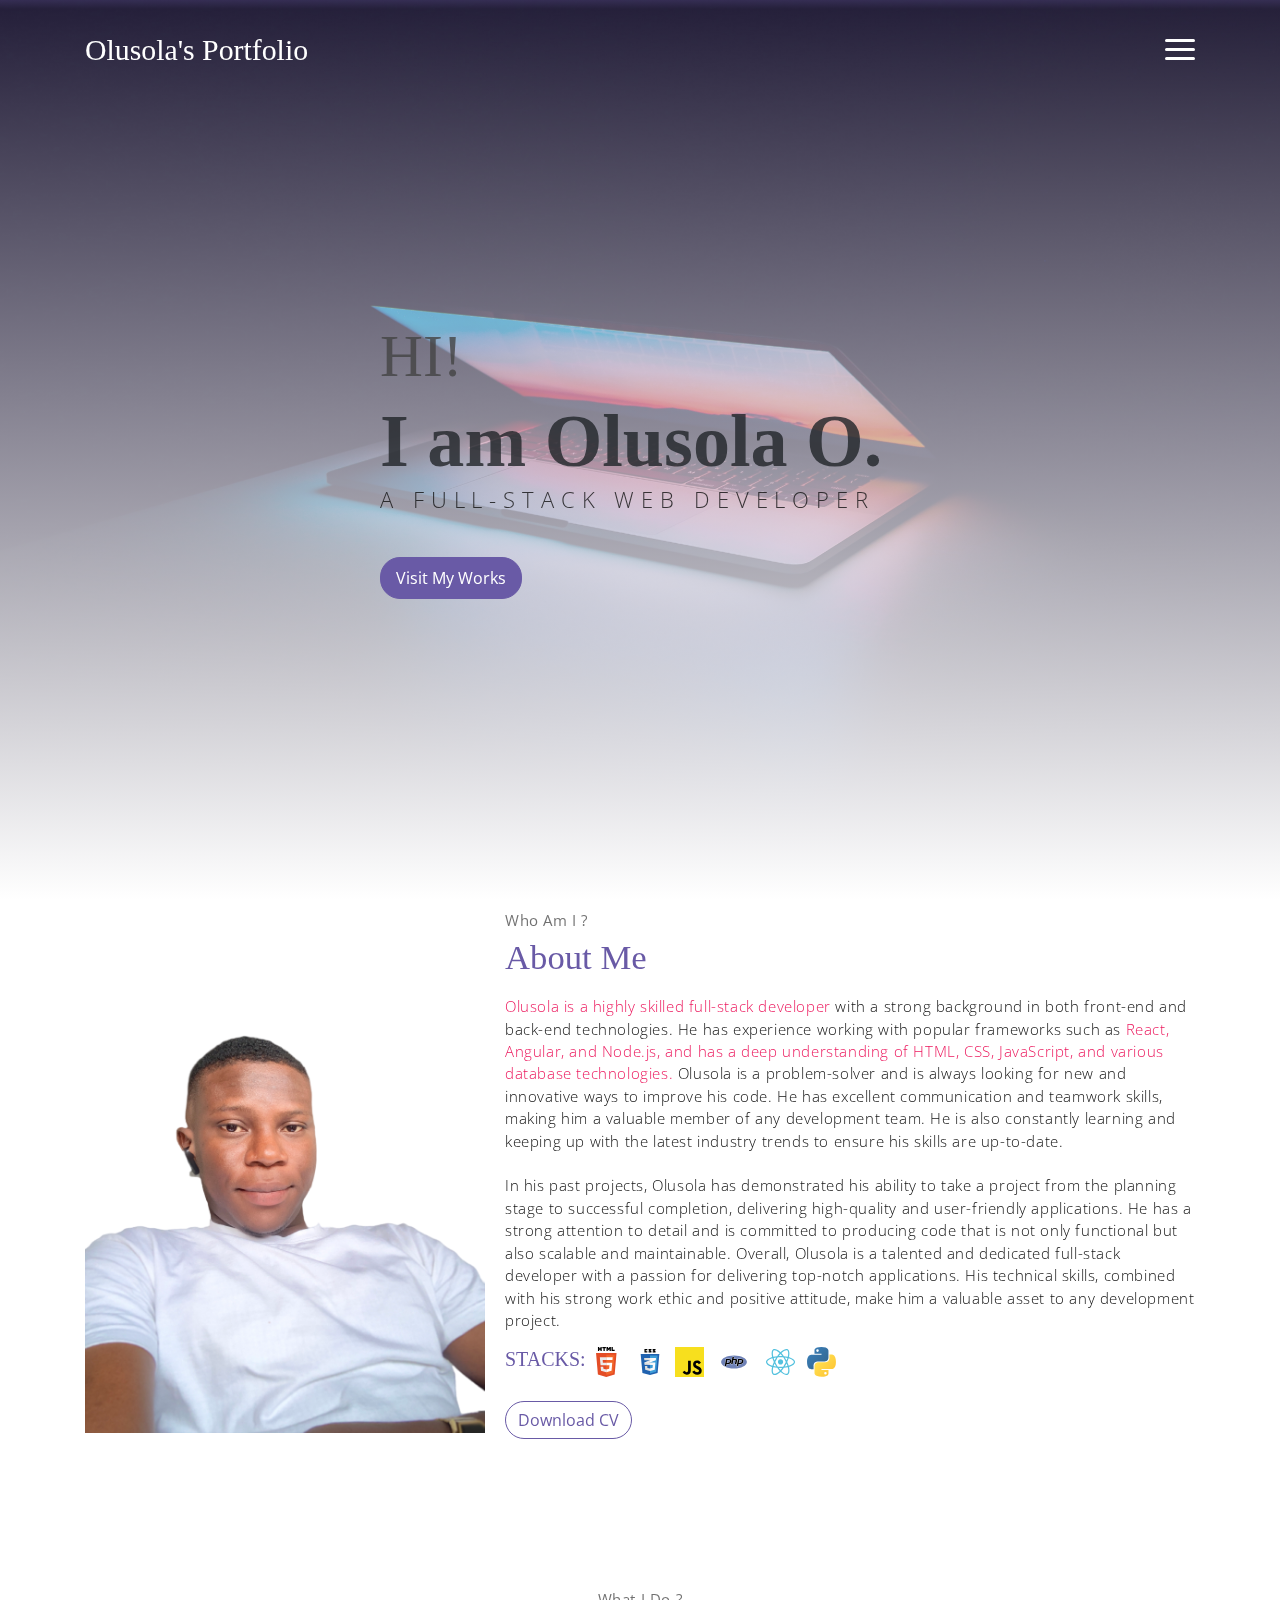
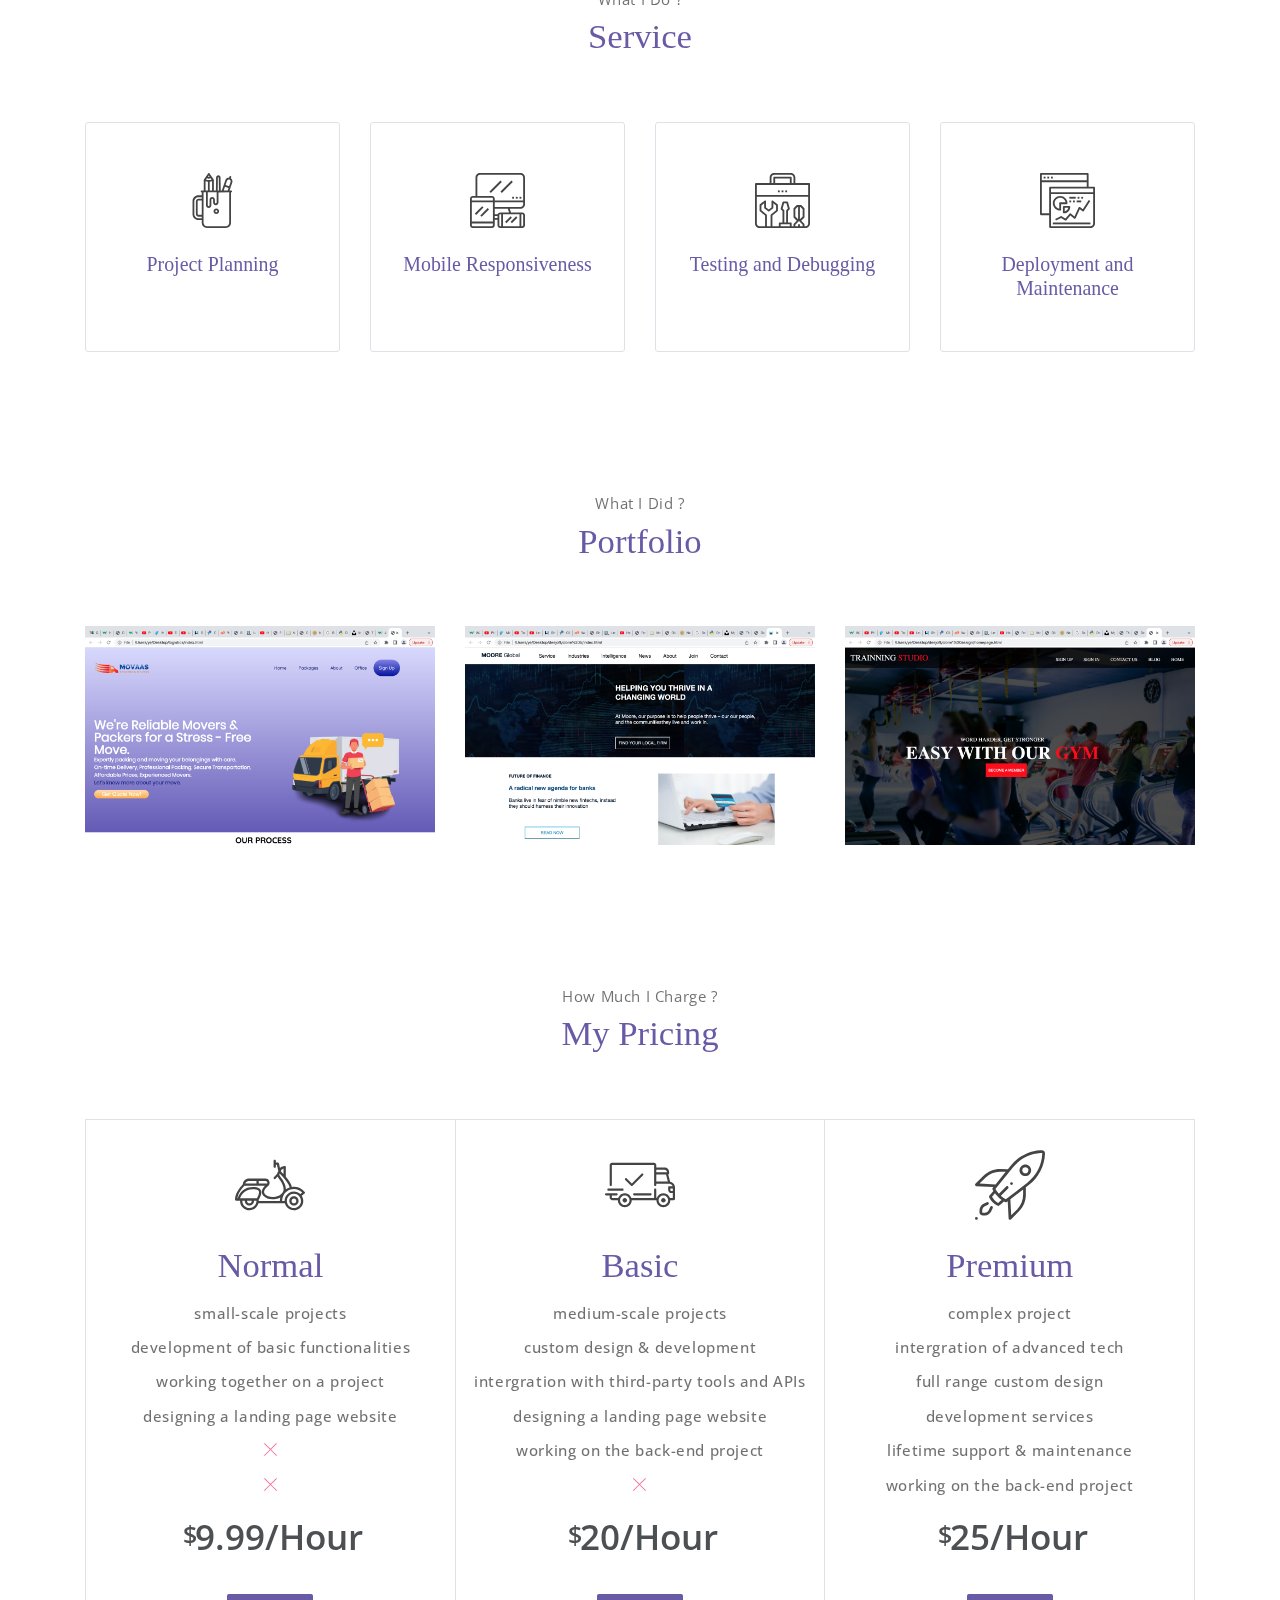
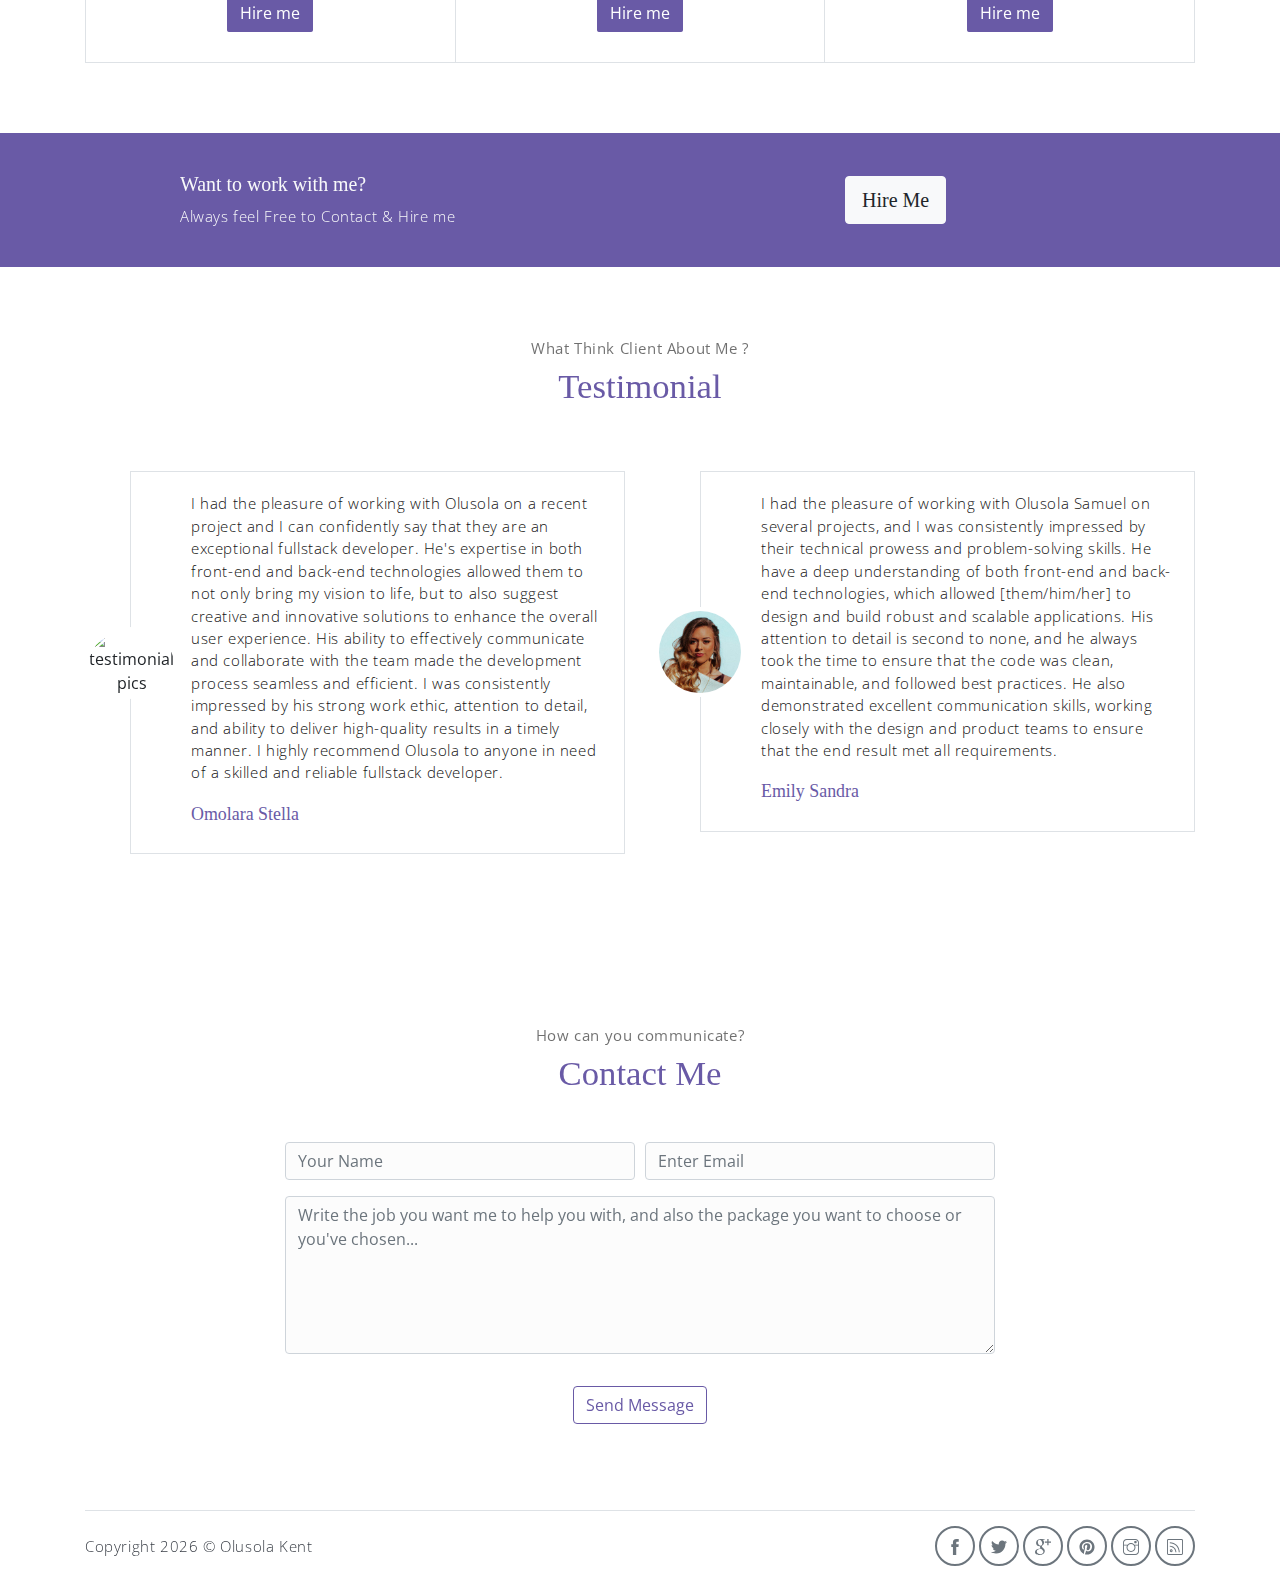
==== public_html/index.html @ 54784802 "my portfolio" ====
<!DOCTYPE html>
<html lang="en">
<head>
	<meta charset="utf-8">
    <meta name="viewport" content="width=device-width, initial-scale=1, shrink-to-fit=no">
    <meta name="description" content="Start your development with Meyawo landing page.">
    <meta name="author" content="Devcrud">
    <title>Olusola kent Landing page</title>
    <!-- font icons -->
    <link rel="stylesheet" href="assets/vendors/themify-icons/css/themify-icons.css">
    <!-- Bootstrap + Meyawo main styles -->
	<link rel="stylesheet" href="assets/css/meyawo.css">
</head>
<body data-spy="scroll" data-target=".navbar" data-offset="40" id="home">

    <!-- Page Navbar -->
    <nav class="custom-navbar" data-spy="affix" data-offset-top="20">
        <div class="container">
            <a class="logo" href="#home">Olusola's Portfolio</a>         
            <ul class="nav">
                <li class="item">
                    <a class="link" href="#home">Home</a>
                </li>
                <li class="item">
                    <a class="link" href="#about">About</a>
                </li>
                <li class="item">
                    <a class="link" href="#portfolio">Portfolio</a>
                </li>
                <li class="item">
                    <a class="link" href="#testmonial">Testmonial</a>
                </li>
                <!-- <li class="item">
                    <a class="link" href="#blog">Blog</a>
                </li> -->
                <li class="item">
                    <a class="link" href="#contact">Contact</a>
                </li>
            </ul>
            <a href="javascript:void(0)" id="nav-toggle" class="hamburger hamburger--elastic">
                <div class="hamburger-box">
                  <div class="hamburger-inner"></div>
                </div>
            </a>
        </div>          
    </nav><!-- End of Page Navbar -->

    <!-- page header -->
    <header id="home" class="header">
        <div class="overlay"></div>
        <div class="header-content container">
            <h1 class="header-title">
                <span class="up">HI!</span>
                <span class="down">I am Olusola O.</span>
            </h1>
            <p class="header-subtitle">A FULL-STACK WEB DEVELOPER</p>            

            <a href="#portfolio"><button class="btn btn-primary">Visit My Works</button></a>
        </div>              
    </header><!-- end of page header -->

    <!-- about section -->
    <section class="section pt-0" id="about">
        <!-- container -->
        <div class="container text-center">
            <!-- about wrapper -->
            <div class="about">
                <div class="about-img-holder">
                    <img src="assets/imgs/mypic.png" class="about-img" alt="Olusola'Picture">
                </div>
                <div class="about-caption">
                    <p class="section-subtitle">Who Am I ?</p>
                    <h2 class="section-title mb-3">About Me</h2>
                    <p>
                        <span style="color:#ec185d;">Olusola is a highly skilled full-stack developer</span> with a strong background in both front-end and back-end technologies. He has experience working with popular frameworks such as <span style="color:#ec185d;">React, Angular, and Node.js, and has a deep understanding of HTML, CSS, JavaScript, and various database technologies.</span>

                        Olusola is a problem-solver and is always looking for new and innovative ways to improve his code. He has excellent communication and teamwork skills, making him a valuable member of any development team. He is also constantly learning and keeping up with the latest industry trends to ensure his skills are up-to-date.<br><br>

                        In his past projects, Olusola has demonstrated his ability to take a project from the planning stage to successful completion, delivering high-quality and user-friendly applications. He has a strong attention to detail and is committed to producing code that is not only functional but also scalable and maintainable.

                        Overall, Olusola is a talented and dedicated full-stack developer with a passion for delivering top-notch applications. His technical skills, combined with his strong work ethic and positive attitude, make him a valuable asset to any development project.             
                    </p>
                    <div class="stacks">
                        <h5>STACKS:</h5>
                        <img src="assets/imgs/html.svg" alt=" html logo"> 
                        <img src="assets/imgs/css.svg" alt="css logo"> <img src="assets/imgs/javascript.svg" alt="javascript logo"> 
                        <img src="assets/imgs/php.svg" alt="php logo">
                        <img src="assets/imgs/react.svg" alt=" react logo">
                        <img src="assets/imgs/python.svg" alt=" react logo">
                    </div>
                    <button class="btn-rounded btn btn-outline-primary mt-4">Download CV</button>
                </div>              
            </div><!-- end of about wrapper -->
        </div><!-- end of container -->
    </section> <!-- end of about section -->

    <!-- service section -->
    <section class="section" id="service">
        <div class="container text-center">
            <p class="section-subtitle">What I Do ?</p>
            <h6 class="section-title mb-6">Service</h6>
            <!-- row -->
            <div class="row">
                <div class="col-md-6 col-lg-3">
                    <div class="service-card">
                        <div class="body">
                            <img src="assets/imgs/pencil-case.svg" alt="Download free bootstrap 4 landing page, free boootstrap 4 templates, Download free bootstrap 4.1 landing page, free boootstrap 4.1.1 templates, meyawo Landing page" class="icon">
                            <h6 class="title">Project Planning</h6>
                            <p class="subtitle">I plan and work closely with the project stakeholders to know their needs and goals, and to create the scope, timeline, and budget for the project.
                            </p>
                        </div>
                    </div>
                </div>
                <div class="col-md-6 col-lg-3">
                    <div class="service-card">
                        <div class="body">
                            <img src="assets/imgs/responsive.svg" alt="Download free bootstrap 4 landing page, free boootstrap 4 templates, Download free bootstrap 4.1 landing page, free boootstrap 4.1.1 templates, meyawo Landing page" class="icon">
                            <h6 class="title">Mobile Responsiveness</h6>
                            <p class="subtitle">I create a mobile responsive web using HTML, CSS, and JavaScript. And server-side logic, APIs, and database managements so that the web is efficient & secure.</p>
                        </div>
                    </div>
                </div>
                <div class="col-md-6 col-lg-3">
                    <div class="service-card">
                        <div class="body">
                            <img src="assets/imgs/toolbox.svg" alt="Download free bootstrap 4 landing page, free boootstrap 4 templates, Download free bootstrap 4.1 landing page, free boootstrap 4.1.1 templates, meyawo Landing page" class="icon">
                            <h6 class="title">Testing and Debugging</h6>
                            <p class="subtitle">I perform thorough testing and debugging to ensure that the web works as intended. Using variety of tools and techniques to identify and resolve bugs.</p>
                        </div>
                    </div>
                </div>
                <div class="col-md-6 col-lg-3">
                    <div class="service-card">
                        <div class="body">
                            <img src="assets/imgs/analytics.svg" alt="Download free bootstrap 4 landing page, free boootstrap 4 templates, Download free bootstrap 4.1 landing page, free boootstrap 4.1.1 templates, meyawo Landing page" class="icon">
                            <h6 class="title">Deployment and Maintenance</h6>
                            <p class="subtitle">Deploy the web to a live server and maintain it. I monitor the performance and make updates and improvements as needed.</p>
                        </div>
                    </div>
                </div>
            </div><!-- end of row -->
        </div>
    </section><!-- end of service section -->

    <!-- portfolio section -->
    <section class="section" id="portfolio">
        <div class="container text-center">
            <p class="section-subtitle">What I Did ?</p>
            <h6 class="section-title mb-6" id="portfolio">Portfolio</h6>
            <!-- row -->
            <div class="row">
                <div class="col-md-4">
                    <a href="file:///Users/ye/Desktop/logistics/index.html" target="_blank" class="portfolio-card">
                        <img src="assets/imgs/Screen Shot 2023-02-08 at 12.59.59 PM.png" class="portfolio-card-img" alt="Movaas website">    
                        <span class="portfolio-card-overlay">
                            <span class="portfolio-card-caption">
                                <h4>A logistics Business</h5>
                                <p class="font-weight-normal">MOVAAS,packers and movers</p>
                            </span>                         
                        </span>                     
                    </a>
                </div>
                <div class="col-md-4">
                    <a href="#" class="portfolio-card">
                        <img class="portfolio-card-img" src="assets/imgs/moorelanding.png" class="img-responsive rounded" alt="moore landing page">
                        <span class="portfolio-card-overlay">
                            <span class="portfolio-card-caption">
                                <h4>Designing</h5>
                                <p class="font-weight-normal">Clone a Moore Global Landing Page</p>
                            </span>                         
                        </span>                         
                    </a>
                </div>
                <div class="col-md-4">
                    <a href="#" class="portfolio-card">
                        <img class="portfolio-card-img" src="assets/imgs/gym.jpg" class="img-responsive rounded" alt="gym Picture">    
                        <span class="portfolio-card-overlay">
                            <span class="portfolio-card-caption">
                                <h4>Web Designing</h5>
                                <p class="font-weight-normal">Designed a Gym Website</p>
                            </span>                         
                        </span>                     
                    </a>
                </div>
            </div><!-- end of row -->
        </div><!-- end of container -->
    </section> <!-- end of portfolio section -->

    <!-- pricing section -->
    <section class="section" id="pricing">
        <div class="container text-center">
            <p class="section-subtitle">How Much I Charge ?</p>
            <h6 class="section-title mb-6">My Pricing</h6>
            <!-- row -->
            <div class="pricing-wrapper">
                <div class="pricing-card">
                    <div class="pricing-card-header">
                        <img class="pricing-card-icon" src="assets/imgs/scooter.svg" alt="pricing icon">
                    </div>
                    <div class="pricing-card-body">
                        <h6 class="pricing-card-title">Normal</h6>
                        <div class="pricing-card-list">
                            <p>small-scale projects</p>
                            <p>development of basic functionalities</p>
                            <p>working together on a project</p>
                            <p>designing a landing page website</p>
                            <p><i class="ti-close"></i></p>
                            <p><i class="ti-close"></i></p>
                        </div>
                    </div>
                    <div class="pricing-card-footer">
                        <span>$</span>
                        <span>9.99/Hour</span>
                    </div>
                    <a href="#contact" class="btn btn-primary mt-3 pricing-card-btn">Hire me</a>
                </div>
                <div class="pricing-card">
                    <div class="pricing-card-header">
                        <img class="pricing-card-icon" src="assets/imgs/shipped.svg" alt="Download free bootstrap 4 landing page, free boootstrap 4 templates, Download free bootstrap 4.1 landing page, free boootstrap 4.1.1 templates, meyawo Landing page">
                    </div>
                    <div class="pricing-card-body">
                        <h6 class="pricing-card-title">Basic</h6>
                        <div class="pricing-card-list">
                            <p>medium-scale projects</p>
                            <p>custom design & development</p>
                            <p>intergration with third-party tools and APIs</p>
                            <p>designing a landing page website</p>
                            <p>working on the back-end project</p>
                            <p><i class="ti-close"></i></p>
                        </div>
                    </div>
                    <div class="pricing-card-footer">
                        <span>$</span>
                        <span>20/Hour</span>
                    </div>
                    <a href="#contact" class="btn btn-primary mt-3 pricing-card-btn">Hire me</a>
                </div>
                <div class="pricing-card">
                    <div class="pricing-card-header">
                        <img class="pricing-card-icon" src="assets/imgs/startup.svg" alt="Download free bootstrap 4 landing page, free boootstrap 4 templates, Download free bootstrap 4.1 landing page, free boootstrap 4.1.1 templates, meyawo Landing page">
                    </div>
                    <div class="pricing-card-body">
                        <h6 class="pricing-card-title">Premium</h6>
                        <div class="pricing-card-list">
                            <p>complex project</p>
                            <p>intergration of advanced tech</p>
                            <p>full range custom design</p>
                            <p>development services</p>
                            <p>lifetime support & maintenance</p>
                            <p>working on the back-end project</p>
                        </div>
                    </div>
                    <div class="pricing-card-footer">
                        <span>$</span>
                        <span>25/Hour</span>
                    </div>
                    <a href="#contact" class="btn btn-primary mt-3 pricing-card-btn">Hire me</a>
                </div>

            </div><!-- end of pricing wrapper -->
        </div> <!-- end of container -->
    </section><!-- end of pricing section -->

    <!-- section -->
    <section class="section-sm bg-primary">
        <!-- container -->
        <div class="container text-center text-sm-left">
            <!-- row -->
            <div class="row align-items-center">
                <div class="col-sm offset-md-1 mb-4 mb-md-0">
                    <h6 class="title text-light">Want to work with me?</h6>
                    <p class="m-0 text-light">Always feel Free to Contact & Hire me</p>
                </div>
                <div class="col-sm offset-sm-2 offset-md-3">
                    <a href="#contact"><button class="btn btn-lg my-font btn-light rounded">Hire Me</button></a>
                </div>
            </div> <!-- end of row -->
        </div> <!-- end of container -->
    </section> <!-- end of section -->

    <!-- testimonial section -->
    <section class="section" id="testmonial">
        <div class="container text-center">
            <p class="section-subtitle">What Think Client About Me ?</p>
            <h6 class="section-title mb-6">Testimonial</h6>

            <!-- row -->
            <div class="row">
                <div class="col-md-6">
                    <div class="testimonial-card">
                        <div class="testimonial-card-img-holder">
                            <img src="assets/imgs/PNG image 3.PNG" class="testimonial-card-img" alt="testimonial pics">                           
                        </div>
                        <div class="testimonial-card-body">
                            <p class="testimonial-card-subtitle">I had the pleasure of working with Olusola on a recent project and I can confidently say that they are an exceptional fullstack developer. He's expertise in both front-end and back-end technologies allowed them to not only bring my vision to life, but to also suggest creative and innovative solutions to enhance the overall user experience. His ability to effectively communicate and collaborate with the team made the development process seamless and efficient. I was consistently impressed by his strong work ethic, attention to detail, and ability to deliver high-quality results in a timely manner. I highly recommend Olusola to anyone in need of a skilled and reliable fullstack developer.</p>
                            <h6 class="testimonial-card-title">Omolara Stella</h6>
                        </div>
                    </div>
                </div>
                <div class="col-md-6">
                    <div class="testimonial-card">
                        <div class="testimonial-card-img-holder">
                            <img src="assets/imgs/avatar3.jpg" class="testimonial-card-img" alt="Emily Sandra's pics">                        
                        </div>
                        <div class="testimonial-card-body">
                            <p class="testimonial-card-subtitle">I had the pleasure of working with Olusola Samuel on several projects, and I was consistently impressed by their technical prowess and problem-solving skills. He have a deep understanding of both front-end and back-end technologies, which allowed [them/him/her] to design and build robust and scalable applications. His attention to detail is second to none, and he always took the time to ensure that the code was clean, maintainable, and followed best practices. He also demonstrated excellent communication skills, working closely with the design and product teams to ensure that the end result met all requirements.</p>
                            <h6 class="testimonial-card-title">Emily Sandra</h6>
                        </div>
                    </div>
                </div>
            </div>
        </div> <!-- end of container -->
    </section> <!-- end of testimonial section -->
    
    <!-- blog section -->
    <!-- <section class="section" id="blog"> -->
        <!-- container -->
        <!-- <div class="container text-center">
            <p class="section-subtitle">Recent Posts?</p>
            <h6 class="section-title mb-6">Blog</h6> -->
            <!-- blog-wrapper -->
            <!-- <div class="blog-card">
                <div class="blog-card-header">
                    <img src="assets/imgs/img-1.jpg" class="blog-card-img" alt="Download free bootstrap 4 landing page, free boootstrap 4 templates, Download free bootstrap 4.1 landing page, free boootstrap 4.1.1 templates, meyawo Landing page">
                </div>
                <div class="blog-card-body">
                    <h5 class="blog-card-title">Consectetur adipisicing elit</h6>

                    <p class="blog-card-caption">
                        <a href="#">By: Admin</a>
                        <a href="#"><i class="ti-heart text-danger"></i> 234</a>
                        <a href="#"><i class="ti-comment"></i> 123</a>
                    </p>
                    <p>Lorem ipsum dolor sit amet, consectetur adipisicing elit. Amet nesciunt qui sit velit delectus voluptates, repellat ipsum culpa id deleniti. Rerum debitis facilis accusantium neque numquam mollitia modi quasi distinctio.</p>

                    <p><b>Necessitatibus nihil impedit! Ex nisi eveniet, dolor aliquid consequuntur repudiandae.</b></p>
                    <p>Magnam in repellat enim harum omnis aperiam! Explicabo illo, commodi, dolor blanditiis cupiditate harum nisi vero accusamus laudantium voluptatibus dolores quae obcaecati.</p>

                    <a href="#" class="blog-card-link">Read more <i class="ti-angle-double-right"></i></a>
                </div>
            </div>end of blog wrapper -->

            <!-- blog-wrapper -->
            <!-- <div class="blog-card">
                <div class="blog-card-header">
                    <img src="assets/imgs/img-2.jpg" class="blog-card-img" alt="Download free bootstrap 4 landing page, free boootstrap 4 templates, Download free bootstrap 4.1 landing page, free boootstrap 4.1.1 templates, meyawo Landing page">
                </div>
                <div class="blog-card-body">
                    <h5 class="blog-card-title">Explicabo illo</h6>

                    <p class="blog-card-caption">
                        <a href="#">By: Admin</a>
                        <a href="#"><i class="ti-heart text-danger"></i> 456</a>
                        <a href="#"><i class="ti-comment"></i> 264</a>
                    </p>
                    
                    <p>Lorem ipsum dolor sit amet, consectetur adipisicing elit. Impedit excepturi laborum enim, vitae ipsam atque eum, ad iusto consequuntur voluptas, esse doloribus. Perferendis porro quisquam vitae exercitationem aliquid, minus eos laborum repudiandae, cumque debitis iusto omnis praesentium? Laborum placeat sit adipisci illum tempore maxime, esse qui quae? Molestias excepturi corporis similique doloribus. Esse vitae earum architecto nulla non dolores illum at perspiciatis quod, et deleniti cupiditate reiciendis harum facere, delectus eum commodi soluta distinctio sit repudiandae possimus sunt. Ipsum, rem.</p>

                    <a href="#" class="blog-card-link">Read more <i class="ti-angle-double-right"></i></a>
                </div> -->
            <!-- </div>end of blog wrapper -->
<!-- 
        </div>end of container
    </section>end of blog section -->

    <!-- contact section -->
    <section class="section" id="contact">
        <div class="container text-center">
            <p class="section-subtitle">How can you communicate?</p>
            <h6 class="section-title mb-5" id="contact">Contact Me</h6>
            <!-- contact form -->
            <form action="" class="contact-form col-md-10 col-lg-8 m-auto">
                <div class="form-row">
                    <div class="form-group col-sm-6">
                        <input type="text" size="50" class="form-control" placeholder="Your Name" required>                 
                    </div>
                    <div class="form-group col-sm-6">
                        <input type="email" class="form-control" placeholder="Enter Email"requried>                 
                    </div>
                    <div class="form-group col-sm-12">
                        <textarea name="comment" id="comment" rows="6"   class="form-control" placeholder="Write the job you want me to help you with, and also the package you want to choose or you've chosen..."></textarea>
                    </div>
                    <div class="form-group col-sm-12 mt-3">
                        <input type="submit" value="Send Message" class="btn btn-outline-primary rounded">                  
                    </div>
                </div>  
            </form><!-- end of contact form -->
        </div><!-- end of container -->
    </section><!-- end of contact section -->

    <!-- footer -->
    <div class="container">
        <footer class="footer">       
            <p class="mb-0">Copyright <script>document.write(new Date().getFullYear())</script> &copy; <a href="#home">Olusola Kent</a></p>
            <div class="social-links text-right m-auto ml-sm-auto">
                <a href="javascript:void(0)" class="link"><i class="ti-facebook"></i></a>
                <a href="https://twitter.com/oluwakent1" class="link"><i class="ti-twitter-alt"></i></a>
                <a href="mailto:olusolakent1@gmail.com" class="link"><i class="ti-google"></i></a>
                <a href="javascript:void(0)" class="link"><i class="ti-pinterest-alt"></i></a>
                <a href="javascript:void(0)" class="link"><i class="ti-instagram"></i></a>
                <a href="javascript:void(0)" class="link"><i class="ti-rss"></i></a>
            </div>
        </footer>
    </div> <!-- end of page footer -->
	
	<!-- core  -->
    <script src="assets/vendors/jquery/jquery-3.4.1.js"></script>
    <script src="assets/vendors/bootstrap/bootstrap.bundle.js"></script>

    <!-- bootstrap 3 affix -->
	<script src="assets/vendors/bootstrap/bootstrap.affix.js"></script>

    <!-- Meyawo js -->
    <script src="assets/js/meyawo.js"></script>

</body>
</html>
---- public_html/assets/vendors/themify-icons/css/themify-icons.css ----
@font-face {
	font-family: 'themify';
	src:url("../fonts/themify.eot?-fvbane");
	src:url("../fonts/themify.eot?#iefix-fvbane") format("embedded-opentype"),
		url("../fonts/themify.woff?-fvbane") format("woff"),
		url("../fonts/themify.ttf?-fvbane") format("truetype"),
		url("../fonts/themify.svg?-fvbane#themify") format("svg");
	font-weight: normal;
	font-style: normal;
}

[class^="ti-"], [class*=" ti-"] {
	font-family: 'themify';
	speak: none;
	font-style: normal;
	font-weight: normal;
	font-variant: normal;
	text-transform: none;
	line-height: 1;

	/* Better Font Rendering =========== */
	-webkit-font-smoothing: antialiased;
	-moz-osx-font-smoothing: grayscale;
}

.ti-wand:before {
	content: "\e600";
}
.ti-volume:before {
	content: "\e601";
}
.ti-user:before {
	content: "\e602";
}
.ti-unlock:before {
	content: "\e603";
}
.ti-unlink:before {
	content: "\e604";
}
.ti-trash:before {
	content: "\e605";
}
.ti-thought:before {
	content: "\e606";
}
.ti-target:before {
	content: "\e607";
}
.ti-tag:before {
	content: "\e608";
}
.ti-tablet:before {
	content: "\e609";
}
.ti-star:before {
	content: "\e60a";
}
.ti-spray:before {
	content: "\e60b";
}
.ti-signal:before {
	content: "\e60c";
}
.ti-shopping-cart:before {
	content: "\e60d";
}
.ti-shopping-cart-full:before {
	content: "\e60e";
}
.ti-settings:before {
	content: "\e60f";
}
.ti-search:before {
	content: "\e610";
}
.ti-zoom-in:before {
	content: "\e611";
}
.ti-zoom-out:before {
	content: "\e612";
}
.ti-cut:before {
	content: "\e613";
}
.ti-ruler:before {
	content: "\e614";
}
.ti-ruler-pencil:before {
	content: "\e615";
}
.ti-ruler-alt:before {
	content: "\e616";
}
.ti-bookmark:before {
	content: "\e617";
}
.ti-bookmark-alt:before {
	content: "\e618";
}
.ti-reload:before {
	content: "\e619";
}
.ti-plus:before {
	content: "\e61a";
}
.ti-pin:before {
	content: "\e61b";
}
.ti-pencil:before {
	content: "\e61c";
}
.ti-pencil-alt:before {
	content: "\e61d";
}
.ti-paint-roller:before {
	content: "\e61e";
}
.ti-paint-bucket:before {
	content: "\e61f";
}
.ti-na:before {
	content: "\e620";
}
.ti-mobile:before {
	content: "\e621";
}
.ti-minus:before {
	content: "\e622";
}
.ti-medall:before {
	content: "\e623";
}
.ti-medall-alt:before {
	content: "\e624";
}
.ti-marker:before {
	content: "\e625";
}
.ti-marker-alt:before {
	content: "\e626";
}
.ti-arrow-up:before {
	content: "\e627";
}
.ti-arrow-right:before {
	content: "\e628";
}
.ti-arrow-left:before {
	content: "\e629";
}
.ti-arrow-down:before {
	content: "\e62a";
}
.ti-lock:before {
	content: "\e62b";
}
.ti-location-arrow:before {
	content: "\e62c";
}
.ti-link:before {
	content: "\e62d";
}
.ti-layout:before {
	content: "\e62e";
}
.ti-layers:before {
	content: "\e62f";
}
.ti-layers-alt:before {
	content: "\e630";
}
.ti-key:before {
	content: "\e631";
}
.ti-import:before {
	content: "\e632";
}
.ti-image:before {
	content: "\e633";
}
.ti-heart:before {
	content: "\e634";
}
.ti-heart-broken:before {
	content: "\e635";
}
.ti-hand-stop:before {
	content: "\e636";
}
.ti-hand-open:before {
	content: "\e637";
}
.ti-hand-drag:before {
	content: "\e638";
}
.ti-folder:before {
	content: "\e639";
}
.ti-flag:before {
	content: "\e63a";
}
.ti-flag-alt:before {
	content: "\e63b";
}
.ti-flag-alt-2:before {
	content: "\e63c";
}
.ti-eye:before {
	content: "\e63d";
}
.ti-export:before {
	content: "\e63e";
}
.ti-exchange-vertical:before {
	content: "\e63f";
}
.ti-desktop:before {
	content: "\e640";
}
.ti-cup:before {
	content: "\e641";
}
.ti-crown:before {
	content: "\e642";
}
.ti-comments:before {
	content: "\e643";
}
.ti-comment:before {
	content: "\e644";
}
.ti-comment-alt:before {
	content: "\e645";
}
.ti-close:before {
	content: "\e646";
}
.ti-clip:before {
	content: "\e647";
}
.ti-angle-up:before {
	content: "\e648";
}
.ti-angle-right:before {
	content: "\e649";
}
.ti-angle-left:before {
	content: "\e64a";
}
.ti-angle-down:before {
	content: "\e64b";
}
.ti-check:before {
	content: "\e64c";
}
.ti-check-box:before {
	content: "\e64d";
}
.ti-camera:before {
	content: "\e64e";
}
.ti-announcement:before {
	content: "\e64f";
}
.ti-brush:before {
	content: "\e650";
}
.ti-briefcase:before {
	content: "\e651";
}
.ti-bolt:before {
	content: "\e652";
}
.ti-bolt-alt:before {
	content: "\e653";
}
.ti-blackboard:before {
	content: "\e654";
}
.ti-bag:before {
	content: "\e655";
}
.ti-move:before {
	content: "\e656";
}
.ti-arrows-vertical:before {
	content: "\e657";
}
.ti-arrows-horizontal:before {
	content: "\e658";
}
.ti-fullscreen:before {
	content: "\e659";
}
.ti-arrow-top-right:before {
	content: "\e65a";
}
.ti-arrow-top-left:before {
	content: "\e65b";
}
.ti-arrow-circle-up:before {
	content: "\e65c";
}
.ti-arrow-circle-right:before {
	content: "\e65d";
}
.ti-arrow-circle-left:before {
	content: "\e65e";
}
.ti-arrow-circle-down:before {
	content: "\e65f";
}
.ti-angle-double-up:before {
	content: "\e660";
}
.ti-angle-double-right:before {
	content: "\e661";
}
.ti-angle-double-left:before {
	content: "\e662";
}
.ti-angle-double-down:before {
	content: "\e663";
}
.ti-zip:before {
	content: "\e664";
}
.ti-world:before {
	content: "\e665";
}
.ti-wheelchair:before {
	content: "\e666";
}
.ti-view-list:before {
	content: "\e667";
}
.ti-view-list-alt:before {
	content: "\e668";
}
.ti-view-grid:before {
	content: "\e669";
}
.ti-uppercase:before {
	content: "\e66a";
}
.ti-upload:before {
	content: "\e66b";
}
.ti-underline:before {
	content: "\e66c";
}
.ti-truck:before {
	content: "\e66d";
}
.ti-timer:before {
	content: "\e66e";
}
.ti-ticket:before {
	content: "\e66f";
}
.ti-thumb-up:before {
	content: "\e670";
}
.ti-thumb-down:before {
	content: "\e671";
}
.ti-text:before {
	content: "\e672";
}
.ti-stats-up:before {
	content: "\e673";
}
.ti-stats-down:before {
	content: "\e674";
}
.ti-split-v:before {
	content: "\e675";
}
.ti-split-h:before {
	content: "\e676";
}
.ti-smallcap:before {
	content: "\e677";
}
.ti-shine:before {
	content: "\e678";
}
.ti-shift-right:before {
	content: "\e679";
}
.ti-shift-left:before {
	content: "\e67a";
}
.ti-shield:before {
	content: "\e67b";
}
.ti-notepad:before {
	content: "\e67c";
}
.ti-server:before {
	content: "\e67d";
}
.ti-quote-right:before {
	content: "\e67e";
}
.ti-quote-left:before {
	content: "\e67f";
}
.ti-pulse:before {
	content: "\e680";
}
.ti-printer:before {
	content: "\e681";
}
.ti-power-off:before {
	content: "\e682";
}
.ti-plug:before {
	content: "\e683";
}
.ti-pie-chart:before {
	content: "\e684";
}
.ti-paragraph:before {
	content: "\e685";
}
.ti-panel:before {
	content: "\e686";
}
.ti-package:before {
	content: "\e687";
}
.ti-music:before {
	content: "\e688";
}
.ti-music-alt:before {
	content: "\e689";
}
.ti-mouse:before {
	content: "\e68a";
}
.ti-mouse-alt:before {
	content: "\e68b";
}
.ti-money:before {
	content: "\e68c";
}
.ti-microphone:before {
	content: "\e68d";
}
.ti-menu:before {
	content: "\e68e";
}
.ti-menu-alt:before {
	content: "\e68f";
}
.ti-map:before {
	content: "\e690";
}
.ti-map-alt:before {
	content: "\e691";
}
.ti-loop:before {
	content: "\e692";
}
.ti-location-pin:before {
	content: "\e693";
}
.ti-list:before {
	content: "\e694";
}
.ti-light-bulb:before {
	content: "\e695";
}
.ti-Italic:before {
	content: "\e696";
}
.ti-info:before {
	content: "\e697";
}
.ti-infinite:before {
	content: "\e698";
}
.ti-id-badge:before {
	content: "\e699";
}
.ti-hummer:before {
	content: "\e69a";
}
.ti-home:before {
	content: "\e69b";
}
.ti-help:before {
	content: "\e69c";
}
.ti-headphone:before {
	content: "\e69d";
}
.ti-harddrives:before {
	content: "\e69e";
}
.ti-harddrive:before {
	content: "\e69f";
}
.ti-gift:before {
	content: "\e6a0";
}
.ti-game:before {
	content: "\e6a1";
}
.ti-filter:before {
	content: "\e6a2";
}
.ti-files:before {
	content: "\e6a3";
}
.ti-file:before {
	content: "\e6a4";
}
.ti-eraser:before {
	content: "\e6a5";
}
.ti-envelope:before {
	content: "\e6a6";
}
.ti-download:before {
	content: "\e6a7";
}
.ti-direction:before {
	content: "\e6a8";
}
.ti-direction-alt:before {
	content: "\e6a9";
}
.ti-dashboard:before {
	content: "\e6aa";
}
.ti-control-stop:before {
	content: "\e6ab";
}
.ti-control-shuffle:before {
	content: "\e6ac";
}
.ti-control-play:before {
	content: "\e6ad";
}
.ti-control-pause:before {
	content: "\e6ae";
}
.ti-control-forward:before {
	content: "\e6af";
}
.ti-control-backward:before {
	content: "\e6b0";
}
.ti-cloud:before {
	content: "\e6b1";
}
.ti-cloud-up:before {
	content: "\e6b2";
}
.ti-cloud-down:before {
	content: "\e6b3";
}
.ti-clipboard:before {
	content: "\e6b4";
}
.ti-car:before {
	content: "\e6b5";
}
.ti-calendar:before {
	content: "\e6b6";
}
.ti-book:before {
	content: "\e6b7";
}
.ti-bell:before {
	content: "\e6b8";
}
.ti-basketball:before {
	content: "\e6b9";
}
.ti-bar-chart:before {
	content: "\e6ba";
}
.ti-bar-chart-alt:before {
	content: "\e6bb";
}
.ti-back-right:before {
	content: "\e6bc";
}
.ti-back-left:before {
	content: "\e6bd";
}
.ti-arrows-corner:before {
	content: "\e6be";
}
.ti-archive:before {
	content: "\e6bf";
}
.ti-anchor:before {
	content: "\e6c0";
}
.ti-align-right:before {
	content: "\e6c1";
}
.ti-align-left:before {
	content: "\e6c2";
}
.ti-align-justify:before {
	content: "\e6c3";
}
.ti-align-center:before {
	content: "\e6c4";
}
.ti-alert:before {
	content: "\e6c5";
}
.ti-alarm-clock:before {
	content: "\e6c6";
}
.ti-agenda:before {
	content: "\e6c7";
}
.ti-write:before {
	content: "\e6c8";
}
.ti-window:before {
	content: "\e6c9";
}
.ti-widgetized:before {
	content: "\e6ca";
}
.ti-widget:before {
	content: "\e6cb";
}
.ti-widget-alt:before {
	content: "\e6cc";
}
.ti-wallet:before {
	content: "\e6cd";
}
.ti-video-clapper:before {
	content: "\e6ce";
}
.ti-video-camera:before {
	content: "\e6cf";
}
.ti-vector:before {
	content: "\e6d0";
}
.ti-themify-logo:before {
	content: "\e6d1";
}
.ti-themify-favicon:before {
	content: "\e6d2";
}
.ti-themify-favicon-alt:before {
	content: "\e6d3";
}
.ti-support:before {
	content: "\e6d4";
}
.ti-stamp:before {
	content: "\e6d5";
}
.ti-split-v-alt:before {
	content: "\e6d6";
}
.ti-slice:before {
	content: "\e6d7";
}
.ti-shortcode:before {
	content: "\e6d8";
}
.ti-shift-right-alt:before {
	content: "\e6d9";
}
.ti-shift-left-alt:before {
	content: "\e6da";
}
.ti-ruler-alt-2:before {
	content: "\e6db";
}
.ti-receipt:before {
	content: "\e6dc";
}
.ti-pin2:before {
	content: "\e6dd";
}
.ti-pin-alt:before {
	content: "\e6de";
}
.ti-pencil-alt2:before {
	content: "\e6df";
}
.ti-palette:before {
	content: "\e6e0";
}
.ti-more:before {
	content: "\e6e1";
}
.ti-more-alt:before {
	content: "\e6e2";
}
.ti-microphone-alt:before {
	content: "\e6e3";
}
.ti-magnet:before {
	content: "\e6e4";
}
.ti-line-double:before {
	content: "\e6e5";
}
.ti-line-dotted:before {
	content: "\e6e6";
}
.ti-line-dashed:before {
	content: "\e6e7";
}
.ti-layout-width-full:before {
	content: "\e6e8";
}
.ti-layout-width-default:before {
	content: "\e6e9";
}
.ti-layout-width-default-alt:before {
	content: "\e6ea";
}
.ti-layout-tab:before {
	content: "\e6eb";
}
.ti-layout-tab-window:before {
	content: "\e6ec";
}
.ti-layout-tab-v:before {
	content: "\e6ed";
}
.ti-layout-tab-min:before {
	content: "\e6ee";
}
.ti-layout-slider:before {
	content: "\e6ef";
}
.ti-layout-slider-alt:before {
	content: "\e6f0";
}
.ti-layout-sidebar-right:before {
	content: "\e6f1";
}
.ti-layout-sidebar-none:before {
	content: "\e6f2";
}
.ti-layout-sidebar-left:before {
	content: "\e6f3";
}
.ti-layout-placeholder:before {
	content: "\e6f4";
}
.ti-layout-menu:before {
	content: "\e6f5";
}
.ti-layout-menu-v:before {
	content: "\e6f6";
}
.ti-layout-menu-separated:before {
	content: "\e6f7";
}
.ti-layout-menu-full:before {
	content: "\e6f8";
}
.ti-layout-media-right-alt:before {
	content: "\e6f9";
}
.ti-layout-media-right:before {
	content: "\e6fa";
}
.ti-layout-media-overlay:before {
	content: "\e6fb";
}
.ti-layout-media-overlay-alt:before {
	content: "\e6fc";
}
.ti-layout-media-overlay-alt-2:before {
	content: "\e6fd";
}
.ti-layout-media-left-alt:before {
	content: "\e6fe";
}
.ti-layout-media-left:before {
	content: "\e6ff";
}
.ti-layout-media-center-alt:before {
	content: "\e700";
}
.ti-layout-media-center:before {
	content: "\e701";
}
.ti-layout-list-thumb:before {
	content: "\e702";
}
.ti-layout-list-thumb-alt:before {
	content: "\e703";
}
.ti-layout-list-post:before {
	content: "\e704";
}
.ti-layout-list-large-image:before {
	content: "\e705";
}
.ti-layout-line-solid:before {
	content: "\e706";
}
.ti-layout-grid4:before {
	content: "\e707";
}
.ti-layout-grid3:before {
	content: "\e708";
}
.ti-layout-grid2:before {
	content: "\e709";
}
.ti-layout-grid2-thumb:before {
	content: "\e70a";
}
.ti-layout-cta-right:before {
	content: "\e70b";
}
.ti-layout-cta-left:before {
	content: "\e70c";
}
.ti-layout-cta-center:before {
	content: "\e70d";
}
.ti-layout-cta-btn-right:before {
	content: "\e70e";
}
.ti-layout-cta-btn-left:before {
	content: "\e70f";
}
.ti-layout-column4:before {
	content: "\e710";
}
.ti-layout-column3:before {
	content: "\e711";
}
.ti-layout-column2:before {
	content: "\e712";
}
.ti-layout-accordion-separated:before {
	content: "\e713";
}
.ti-layout-accordion-merged:before {
	content: "\e714";
}
.ti-layout-accordion-list:before {
	content: "\e715";
}
.ti-ink-pen:before {
	content: "\e716";
}
.ti-info-alt:before {
	content: "\e717";
}
.ti-help-alt:before {
	content: "\e718";
}
.ti-headphone-alt:before {
	content: "\e719";
}
.ti-hand-point-up:before {
	content: "\e71a";
}
.ti-hand-point-right:before {
	content: "\e71b";
}
.ti-hand-point-left:before {
	content: "\e71c";
}
.ti-hand-point-down:before {
	content: "\e71d";
}
.ti-gallery:before {
	content: "\e71e";
}
.ti-face-smile:before {
	content: "\e71f";
}
.ti-face-sad:before {
	content: "\e720";
}
.ti-credit-card:before {
	content: "\e721";
}
.ti-control-skip-forward:before {
	content: "\e722";
}
.ti-control-skip-backward:before {
	content: "\e723";
}
.ti-control-record:before {
	content: "\e724";
}
.ti-control-eject:before {
	content: "\e725";
}
.ti-comments-smiley:before {
	content: "\e726";
}
.ti-brush-alt:before {
	content: "\e727";
}
.ti-youtube:before {
	content: "\e728";
}
.ti-vimeo:before {
	content: "\e729";
}
.ti-twitter:before {
	content: "\e72a";
}
.ti-time:before {
	content: "\e72b";
}
.ti-tumblr:before {
	content: "\e72c";
}
.ti-skype:before {
	content: "\e72d";
}
.ti-share:before {
	content: "\e72e";
}
.ti-share-alt:before {
	content: "\e72f";
}
.ti-rocket:before {
	content: "\e730";
}
.ti-pinterest:before {
	content: "\e731";
}
.ti-new-window:before {
	content: "\e732";
}
.ti-microsoft:before {
	content: "\e733";
}
.ti-list-ol:before {
	content: "\e734";
}
.ti-linkedin:before {
	content: "\e735";
}
.ti-layout-sidebar-2:before {
	content: "\e736";
}
.ti-layout-grid4-alt:before {
	content: "\e737";
}
.ti-layout-grid3-alt:before {
	content: "\e738";
}
.ti-layout-grid2-alt:before {
	content: "\e739";
}
.ti-layout-column4-alt:before {
	content: "\e73a";
}
.ti-layout-column3-alt:before {
	content: "\e73b";
}
.ti-layout-column2-alt:before {
	content: "\e73c";
}
.ti-instagram:before {
	content: "\e73d";
}
.ti-google:before {
	content: "\e73e";
}
.ti-github:before {
	content: "\e73f";
}
.ti-flickr:before {
	content: "\e740";
}
.ti-facebook:before {
	content: "\e741";
}
.ti-dropbox:before {
	content: "\e742";
}
.ti-dribbble:before {
	content: "\e743";
}
.ti-apple:before {
	content: "\e744";
}
.ti-android:before {
	content: "\e745";
}
.ti-save:before {
	content: "\e746";
}
.ti-save-alt:before {
	content: "\e747";
}
.ti-yahoo:before {
	content: "\e748";
}
.ti-wordpress:before {
	content: "\e749";
}
.ti-vimeo-alt:before {
	content: "\e74a";
}
.ti-twitter-alt:before {
	content: "\e74b";
}
.ti-tumblr-alt:before {
	content: "\e74c";
}
.ti-trello:before {
	content: "\e74d";
}
.ti-stack-overflow:before {
	content: "\e74e";
}
.ti-soundcloud:before {
	content: "\e74f";
}
.ti-sharethis:before {
	content: "\e750";
}
.ti-sharethis-alt:before {
	content: "\e751";
}
.ti-reddit:before {
	content: "\e752";
}
.ti-pinterest-alt:before {
	content: "\e753";
}
.ti-microsoft-alt:before {
	content: "\e754";
}
.ti-linux:before {
	content: "\e755";
}
.ti-jsfiddle:before {
	content: "\e756";
}
.ti-joomla:before {
	content: "\e757";
}
.ti-html5:before {
	content: "\e758";
}
.ti-flickr-alt:before {
	content: "\e759";
}
.ti-email:before {
	content: "\e75a";
}
.ti-drupal:before {
	content: "\e75b";
}
.ti-dropbox-alt:before {
	content: "\e75c";
}
.ti-css3:before {
	content: "\e75d";
}
.ti-rss:before {
	content: "\e75e";
}
.ti-rss-alt:before {
	content: "\e75f";
}
---- public_html/assets/css/meyawo.css ----
@charset "UTF-8";
@import url("https://fonts.googleapis.com/css?family=Baloo+Paaji|Open+Sans:300,300i,400,400i,600,600i,700,700i");
:root {
  --blue: #1e549f;
  --indigo: #695aa6;
  --purple: #6f42c1;
  --pink: #e83e8c;
  --red: #ec185d;
  --orange: #ff6d02;
  --yellow: #ffc107;
  --green: #1bb74f;
  --teal: #20c997;
  --cyan: #17a2b8;
  --white: #fff;
  --gray: #6c757d;
  --gray-dark: #393e46;
  --primary: #695aa6;
  --secondary: #393e46;
  --success: #1bb74f;
  --info: #17a2b8;
  --warning: #ff6d02;
  --danger: #ec185d;
  --light: #f8f9fa;
  --dark: #212529;
  --breakpoint-xs: 0;
  --breakpoint-sm: 576px;
  --breakpoint-md: 768px;
  --breakpoint-lg: 992px;
  --breakpoint-xl: 1200px;
  --font-family-sans-serif: "Open Sans", sans-serif;
  --font-family-monospace: SFMono-Regular, Menlo, Monaco, Consolas, "Liberation Mono", "Courier New", monospace;
}

*,
*::before,
*::after {
  box-sizing: border-box;
}

html {
  font-family: sans-serif;
  line-height: 1.15;
  -webkit-text-size-adjust: 100%;
  -webkit-tap-highlight-color: rgba(0, 0, 0, 0);
}

article, aside, figcaption, figure, footer, header, hgroup, main, nav, section {
  display: block;
}

body {
  margin: 0;
  font-family: "Open Sans", sans-serif;
  font-size: 1rem;
  font-weight: 400;
  line-height: 1.5;
  color: #212529;
  text-align: left;
  background-color: #fff;
}

[tabindex="-1"]:focus {
  outline: 0 !important;
}

hr {
  box-sizing: content-box;
  height: 0;
  overflow: visible;
}

h1, h2, h3, h4, h5, h6 {
  margin-top: 0;
  margin-bottom: 0.5rem;
}

p {
  margin-top: 0;
  margin-bottom: 1rem;
}

abbr[title],
abbr[data-original-title] {
  text-decoration: underline;
  -webkit-text-decoration: underline dotted;
          text-decoration: underline dotted;
  cursor: help;
  border-bottom: 0;
  -webkit-text-decoration-skip-ink: none;
          text-decoration-skip-ink: none;
}

address {
  margin-bottom: 1rem;
  font-style: normal;
  line-height: inherit;
}

ol,
ul,
dl {
  margin-top: 0;
  margin-bottom: 1rem;
}

ol ol,
ul ul,
ol ul,
ul ol {
  margin-bottom: 0;
}

dt {
  font-weight: 700;
}

dd {
  margin-bottom: .5rem;
  margin-left: 0;
}

blockquote {
  margin: 0 0 1rem;
}

b,
strong {
  font-weight: bolder;
}

small {
  font-size: 80%;
}

sub,
sup {
  position: relative;
  font-size: 75%;
  line-height: 0;
  vertical-align: baseline;
}

sub {
  bottom: -.25em;
}

sup {
  top: -.5em;
}

a {
  color: #695aa6;
  text-decoration: none;
  background-color: transparent;
}

a:hover {
  color: #493f75;
  text-decoration: none;
}

a:not([href]):not([tabindex]) {
  color: inherit;
  text-decoration: none;
}

a:not([href]):not([tabindex]):hover, a:not([href]):not([tabindex]):focus {
  color: inherit;
  text-decoration: none;
}

a:not([href]):not([tabindex]):focus {
  outline: 0;
}

pre,
code,
kbd,
samp {
  font-family: SFMono-Regular, Menlo, Monaco, Consolas, "Liberation Mono", "Courier New", monospace;
  font-size: 1em;
}

pre {
  margin-top: 0;
  margin-bottom: 1rem;
  overflow: auto;
}

figure {
  margin: 0 0 1rem;
}

img {
  vertical-align: middle;
  border-style: none;
}

svg {
  overflow: hidden;
  vertical-align: middle;
}

table {
  border-collapse: collapse;
}

caption {
  padding-top: 0.75rem;
  padding-bottom: 0.75rem;
  color: #6c757d;
  text-align: left;
  caption-side: bottom;
}

th {
  text-align: inherit;
}

label {
  display: inline-block;
  margin-bottom: 0.5rem;
}

button {
  border-radius: 0;
}

button:focus {
  outline: 1px dotted;
  outline: 5px auto -webkit-focus-ring-color;
}

input,
button,
select,
optgroup,
textarea {
  margin: 0;
  font-family: inherit;
  font-size: inherit;
  line-height: inherit;
}

button,
input {
  overflow: visible;
}

button,
select {
  text-transform: none;
}

select {
  word-wrap: normal;
}

button,
[type="button"],
[type="reset"],
[type="submit"] {
  -webkit-appearance: button;
}

button:not(:disabled),
[type="button"]:not(:disabled),
[type="reset"]:not(:disabled),
[type="submit"]:not(:disabled) {
  cursor: pointer;
}

button::-moz-focus-inner,
[type="button"]::-moz-focus-inner,
[type="reset"]::-moz-focus-inner,
[type="submit"]::-moz-focus-inner {
  padding: 0;
  border-style: none;
}

input[type="radio"],
input[type="checkbox"] {
  box-sizing: border-box;
  padding: 0;
}

input[type="date"],
input[type="time"],
input[type="datetime-local"],
input[type="month"] {
  -webkit-appearance: listbox;
}

textarea {
  overflow: auto;
  resize: vertical;
}

fieldset {
  min-width: 0;
  padding: 0;
  margin: 0;
  border: 0;
}

legend {
  display: block;
  width: 100%;
  max-width: 100%;
  padding: 0;
  margin-bottom: .5rem;
  font-size: 1.5rem;
  line-height: inherit;
  color: inherit;
  white-space: normal;
}

progress {
  vertical-align: baseline;
}

[type="number"]::-webkit-inner-spin-button,
[type="number"]::-webkit-outer-spin-button {
  height: auto;
}

[type="search"] {
  outline-offset: -2px;
  -webkit-appearance: none;
}

[type="search"]::-webkit-search-decoration {
  -webkit-appearance: none;
}

::-webkit-file-upload-button {
  font: inherit;
  -webkit-appearance: button;
}

output {
  display: inline-block;
}

summary {
  display: list-item;
  cursor: pointer;
}

template {
  display: none;
}

[hidden] {
  display: none !important;
}

h1, h2, h3, h4, h5, h6,
.h1, .h2, .h3, .h4, .h5, .h6 {
  margin-bottom: 0.5rem;
  font-weight: 500;
  line-height: 1.2;
}

h1, .h1 {
  font-size: 2.5rem;
}

h2, .h2 {
  font-size: 2rem;
}

h3, .h3 {
  font-size: 1.75rem;
}

h4, .h4 {
  font-size: 1.5rem;
}

h5, .h5 {
  font-size: 1.25rem;
}

h6, .h6 {
  font-size: 1rem;
}

.lead {
  font-size: 1.25rem;
  font-weight: 300;
}

.display-1 {
  font-size: 6rem;
  font-weight: 300;
  line-height: 1.2;
}

.display-2 {
  font-size: 5.5rem;
  font-weight: 300;
  line-height: 1.2;
}

.display-3 {
  font-size: 4.5rem;
  font-weight: 300;
  line-height: 1.2;
}

.display-4 {
  font-size: 3.5rem;
  font-weight: 300;
  line-height: 1.2;
}

hr {
  margin-top: 1rem;
  margin-bottom: 1rem;
  border: 0;
  border-top: 1px solid rgba(0, 0, 0, 0.1);
}

small,
.small {
  font-size: 80%;
  font-weight: 400;
}

mark,
.mark {
  padding: 0.2em;
  background-color: #fcf8e3;
}

.list-unstyled {
  padding-left: 0;
  list-style: none;
}

.list-inline {
  padding-left: 0;
  list-style: none;
}

.list-inline-item {
  display: inline-block;
}

.list-inline-item:not(:last-child) {
  margin-right: 0.5rem;
}

.initialism {
  font-size: 90%;
  text-transform: uppercase;
}

.blockquote {
  margin-bottom: 1rem;
  font-size: 1.25rem;
}

.blockquote-footer {
  display: block;
  font-size: 80%;
  color: #6c757d;
}

.blockquote-footer::before {
  content: "\2014\00A0";
}

.img-fluid {
  max-width: 100%;
  height: auto;
}

.img-thumbnail {
  padding: 0.25rem;
  background-color: #fff;
  border: 1px solid #dee2e6;
  border-radius: 0.25rem;
  max-width: 100%;
  height: auto;
}

.figure {
  display: inline-block;
}

.figure-img {
  margin-bottom: 0.5rem;
  line-height: 1;
}

.figure-caption {
  font-size: 90%;
  color: #6c757d;
}

code {
  font-size: 87.5%;
  color: #e83e8c;
  word-break: break-word;
}

a > code {
  color: inherit;
}

kbd {
  padding: 0.2rem 0.4rem;
  font-size: 87.5%;
  color: #fff;
  background-color: #212529;
  border-radius: 0.2rem;
}

kbd kbd {
  padding: 0;
  font-size: 100%;
  font-weight: 700;
}

pre {
  display: block;
  font-size: 87.5%;
  color: #212529;
}

pre code {
  font-size: inherit;
  color: inherit;
  word-break: normal;
}

.pre-scrollable {
  max-height: 340px;
  overflow-y: scroll;
}

.container {
  width: 100%;
  padding-right: 15px;
  padding-left: 15px;
  margin-right: auto;
  margin-left: auto;
}

@media (min-width: 576px) {
  .container {
    max-width: 540px;
  }
}

@media (min-width: 768px) {
  .container {
    max-width: 720px;
  }
}

@media (min-width: 992px) {
  .container {
    max-width: 960px;
  }
}

@media (min-width: 1200px) {
  .container {
    max-width: 1140px;
  }
}

.container-fluid {
  width: 100%;
  padding-right: 15px;
  padding-left: 15px;
  margin-right: auto;
  margin-left: auto;
}

.row {
  display: -webkit-box;
  display: -webkit-flex;
  display: -ms-flexbox;
  display: flex;
  -webkit-flex-wrap: wrap;
      -ms-flex-wrap: wrap;
          flex-wrap: wrap;
  margin-right: -15px;
  margin-left: -15px;
}

.no-gutters {
  margin-right: 0;
  margin-left: 0;
}

.no-gutters > .col,
.no-gutters > [class*="col-"] {
  padding-right: 0;
  padding-left: 0;
}

.col-1, .col-2, .col-3, .col-4, .col-5, .col-6, .col-7, .col-8, .col-9, .col-10, .col-11, .col-12, .col,
.col-auto, .col-sm-1, .col-sm-2, .col-sm-3, .col-sm-4, .col-sm-5, .col-sm-6, .col-sm-7, .col-sm-8, .col-sm-9, .col-sm-10, .col-sm-11, .col-sm-12, .col-sm,
.col-sm-auto, .col-md-1, .col-md-2, .col-md-3, .col-md-4, .col-md-5, .col-md-6, .col-md-7, .col-md-8, .col-md-9, .col-md-10, .col-md-11, .col-md-12, .col-md,
.col-md-auto, .col-lg-1, .col-lg-2, .col-lg-3, .col-lg-4, .col-lg-5, .col-lg-6, .col-lg-7, .col-lg-8, .col-lg-9, .col-lg-10, .col-lg-11, .col-lg-12, .col-lg,
.col-lg-auto, .col-xl-1, .col-xl-2, .col-xl-3, .col-xl-4, .col-xl-5, .col-xl-6, .col-xl-7, .col-xl-8, .col-xl-9, .col-xl-10, .col-xl-11, .col-xl-12, .col-xl,
.col-xl-auto {
  position: relative;
  width: 100%;
  padding-right: 15px;
  padding-left: 15px;
}

.col {
  -webkit-flex-basis: 0;
      -ms-flex-preferred-size: 0;
          flex-basis: 0;
  -webkit-box-flex: 1;
  -webkit-flex-grow: 1;
      -ms-flex-positive: 1;
          flex-grow: 1;
  max-width: 100%;
}

.col-auto {
  -webkit-box-flex: 0;
  -webkit-flex: 0 0 auto;
      -ms-flex: 0 0 auto;
          flex: 0 0 auto;
  width: auto;
  max-width: 100%;
}

.col-1 {
  -webkit-box-flex: 0;
  -webkit-flex: 0 0 8.33333%;
      -ms-flex: 0 0 8.33333%;
          flex: 0 0 8.33333%;
  max-width: 8.33333%;
}

.col-2 {
  -webkit-box-flex: 0;
  -webkit-flex: 0 0 16.66667%;
      -ms-flex: 0 0 16.66667%;
          flex: 0 0 16.66667%;
  max-width: 16.66667%;
}

.col-3 {
  -webkit-box-flex: 0;
  -webkit-flex: 0 0 25%;
      -ms-flex: 0 0 25%;
          flex: 0 0 25%;
  max-width: 25%;
}

.col-4 {
  -webkit-box-flex: 0;
  -webkit-flex: 0 0 33.33333%;
      -ms-flex: 0 0 33.33333%;
          flex: 0 0 33.33333%;
  max-width: 33.33333%;
}

.col-5 {
  -webkit-box-flex: 0;
  -webkit-flex: 0 0 41.66667%;
      -ms-flex: 0 0 41.66667%;
          flex: 0 0 41.66667%;
  max-width: 41.66667%;
}

.col-6 {
  -webkit-box-flex: 0;
  -webkit-flex: 0 0 50%;
      -ms-flex: 0 0 50%;
          flex: 0 0 50%;
  max-width: 50%;
}

.col-7 {
  -webkit-box-flex: 0;
  -webkit-flex: 0 0 58.33333%;
      -ms-flex: 0 0 58.33333%;
          flex: 0 0 58.33333%;
  max-width: 58.33333%;
}

.col-8 {
  -webkit-box-flex: 0;
  -webkit-flex: 0 0 66.66667%;
      -ms-flex: 0 0 66.66667%;
          flex: 0 0 66.66667%;
  max-width: 66.66667%;
}

.col-9 {
  -webkit-box-flex: 0;
  -webkit-flex: 0 0 75%;
      -ms-flex: 0 0 75%;
          flex: 0 0 75%;
  max-width: 75%;
}

.col-10 {
  -webkit-box-flex: 0;
  -webkit-flex: 0 0 83.33333%;
      -ms-flex: 0 0 83.33333%;
          flex: 0 0 83.33333%;
  max-width: 83.33333%;
}

.col-11 {
  -webkit-box-flex: 0;
  -webkit-flex: 0 0 91.66667%;
      -ms-flex: 0 0 91.66667%;
          flex: 0 0 91.66667%;
  max-width: 91.66667%;
}

.col-12 {
  -webkit-box-flex: 0;
  -webkit-flex: 0 0 100%;
      -ms-flex: 0 0 100%;
          flex: 0 0 100%;
  max-width: 100%;
}

.order-first {
  -webkit-box-ordinal-group: 0;
  -webkit-order: -1;
      -ms-flex-order: -1;
          order: -1;
}

.order-last {
  -webkit-box-ordinal-group: 14;
  -webkit-order: 13;
      -ms-flex-order: 13;
          order: 13;
}

.order-0 {
  -webkit-box-ordinal-group: 1;
  -webkit-order: 0;
      -ms-flex-order: 0;
          order: 0;
}

.order-1 {
  -webkit-box-ordinal-group: 2;
  -webkit-order: 1;
      -ms-flex-order: 1;
          order: 1;
}

.order-2 {
  -webkit-box-ordinal-group: 3;
  -webkit-order: 2;
      -ms-flex-order: 2;
          order: 2;
}

.order-3 {
  -webkit-box-ordinal-group: 4;
  -webkit-order: 3;
      -ms-flex-order: 3;
          order: 3;
}

.order-4 {
  -webkit-box-ordinal-group: 5;
  -webkit-order: 4;
      -ms-flex-order: 4;
          order: 4;
}

.order-5 {
  -webkit-box-ordinal-group: 6;
  -webkit-order: 5;
      -ms-flex-order: 5;
          order: 5;
}

.order-6 {
  -webkit-box-ordinal-group: 7;
  -webkit-order: 6;
      -ms-flex-order: 6;
          order: 6;
}

.order-7 {
  -webkit-box-ordinal-group: 8;
  -webkit-order: 7;
      -ms-flex-order: 7;
          order: 7;
}

.order-8 {
  -webkit-box-ordinal-group: 9;
  -webkit-order: 8;
      -ms-flex-order: 8;
          order: 8;
}

.order-9 {
  -webkit-box-ordinal-group: 10;
  -webkit-order: 9;
      -ms-flex-order: 9;
          order: 9;
}

.order-10 {
  -webkit-box-ordinal-group: 11;
  -webkit-order: 10;
      -ms-flex-order: 10;
          order: 10;
}

.order-11 {
  -webkit-box-ordinal-group: 12;
  -webkit-order: 11;
      -ms-flex-order: 11;
          order: 11;
}

.order-12 {
  -webkit-box-ordinal-group: 13;
  -webkit-order: 12;
      -ms-flex-order: 12;
          order: 12;
}

.offset-1 {
  margin-left: 8.33333%;
}

.offset-2 {
  margin-left: 16.66667%;
}

.offset-3 {
  margin-left: 25%;
}

.offset-4 {
  margin-left: 33.33333%;
}

.offset-5 {
  margin-left: 41.66667%;
}

.offset-6 {
  margin-left: 50%;
}

.offset-7 {
  margin-left: 58.33333%;
}

.offset-8 {
  margin-left: 66.66667%;
}

.offset-9 {
  margin-left: 75%;
}

.offset-10 {
  margin-left: 83.33333%;
}

.offset-11 {
  margin-left: 91.66667%;
}

@media (min-width: 576px) {
  .col-sm {
    -webkit-flex-basis: 0;
        -ms-flex-preferred-size: 0;
            flex-basis: 0;
    -webkit-box-flex: 1;
    -webkit-flex-grow: 1;
        -ms-flex-positive: 1;
            flex-grow: 1;
    max-width: 100%;
  }
  .col-sm-auto {
    -webkit-box-flex: 0;
    -webkit-flex: 0 0 auto;
        -ms-flex: 0 0 auto;
            flex: 0 0 auto;
    width: auto;
    max-width: 100%;
  }
  .col-sm-1 {
    -webkit-box-flex: 0;
    -webkit-flex: 0 0 8.33333%;
        -ms-flex: 0 0 8.33333%;
            flex: 0 0 8.33333%;
    max-width: 8.33333%;
  }
  .col-sm-2 {
    -webkit-box-flex: 0;
    -webkit-flex: 0 0 16.66667%;
        -ms-flex: 0 0 16.66667%;
            flex: 0 0 16.66667%;
    max-width: 16.66667%;
  }
  .col-sm-3 {
    -webkit-box-flex: 0;
    -webkit-flex: 0 0 25%;
        -ms-flex: 0 0 25%;
            flex: 0 0 25%;
    max-width: 25%;
  }
  .col-sm-4 {
    -webkit-box-flex: 0;
    -webkit-flex: 0 0 33.33333%;
        -ms-flex: 0 0 33.33333%;
            flex: 0 0 33.33333%;
    max-width: 33.33333%;
  }
  .col-sm-5 {
    -webkit-box-flex: 0;
    -webkit-flex: 0 0 41.66667%;
        -ms-flex: 0 0 41.66667%;
            flex: 0 0 41.66667%;
    max-width: 41.66667%;
  }
  .col-sm-6 {
    -webkit-box-flex: 0;
    -webkit-flex: 0 0 50%;
        -ms-flex: 0 0 50%;
            flex: 0 0 50%;
    max-width: 50%;
  }
  .col-sm-7 {
    -webkit-box-flex: 0;
    -webkit-flex: 0 0 58.33333%;
        -ms-flex: 0 0 58.33333%;
            flex: 0 0 58.33333%;
    max-width: 58.33333%;
  }
  .col-sm-8 {
    -webkit-box-flex: 0;
    -webkit-flex: 0 0 66.66667%;
        -ms-flex: 0 0 66.66667%;
            flex: 0 0 66.66667%;
    max-width: 66.66667%;
  }
  .col-sm-9 {
    -webkit-box-flex: 0;
    -webkit-flex: 0 0 75%;
        -ms-flex: 0 0 75%;
            flex: 0 0 75%;
    max-width: 75%;
  }
  .col-sm-10 {
    -webkit-box-flex: 0;
    -webkit-flex: 0 0 83.33333%;
        -ms-flex: 0 0 83.33333%;
            flex: 0 0 83.33333%;
    max-width: 83.33333%;
  }
  .col-sm-11 {
    -webkit-box-flex: 0;
    -webkit-flex: 0 0 91.66667%;
        -ms-flex: 0 0 91.66667%;
            flex: 0 0 91.66667%;
    max-width: 91.66667%;
  }
  .col-sm-12 {
    -webkit-box-flex: 0;
    -webkit-flex: 0 0 100%;
        -ms-flex: 0 0 100%;
            flex: 0 0 100%;
    max-width: 100%;
  }
  .order-sm-first {
    -webkit-box-ordinal-group: 0;
    -webkit-order: -1;
        -ms-flex-order: -1;
            order: -1;
  }
  .order-sm-last {
    -webkit-box-ordinal-group: 14;
    -webkit-order: 13;
        -ms-flex-order: 13;
            order: 13;
  }
  .order-sm-0 {
    -webkit-box-ordinal-group: 1;
    -webkit-order: 0;
        -ms-flex-order: 0;
            order: 0;
  }
  .order-sm-1 {
    -webkit-box-ordinal-group: 2;
    -webkit-order: 1;
        -ms-flex-order: 1;
            order: 1;
  }
  .order-sm-2 {
    -webkit-box-ordinal-group: 3;
    -webkit-order: 2;
        -ms-flex-order: 2;
            order: 2;
  }
  .order-sm-3 {
    -webkit-box-ordinal-group: 4;
    -webkit-order: 3;
        -ms-flex-order: 3;
            order: 3;
  }
  .order-sm-4 {
    -webkit-box-ordinal-group: 5;
    -webkit-order: 4;
        -ms-flex-order: 4;
            order: 4;
  }
  .order-sm-5 {
    -webkit-box-ordinal-group: 6;
    -webkit-order: 5;
        -ms-flex-order: 5;
            order: 5;
  }
  .order-sm-6 {
    -webkit-box-ordinal-group: 7;
    -webkit-order: 6;
        -ms-flex-order: 6;
            order: 6;
  }
  .order-sm-7 {
    -webkit-box-ordinal-group: 8;
    -webkit-order: 7;
        -ms-flex-order: 7;
            order: 7;
  }
  .order-sm-8 {
    -webkit-box-ordinal-group: 9;
    -webkit-order: 8;
        -ms-flex-order: 8;
            order: 8;
  }
  .order-sm-9 {
    -webkit-box-ordinal-group: 10;
    -webkit-order: 9;
        -ms-flex-order: 9;
            order: 9;
  }
  .order-sm-10 {
    -webkit-box-ordinal-group: 11;
    -webkit-order: 10;
        -ms-flex-order: 10;
            order: 10;
  }
  .order-sm-11 {
    -webkit-box-ordinal-group: 12;
    -webkit-order: 11;
        -ms-flex-order: 11;
            order: 11;
  }
  .order-sm-12 {
    -webkit-box-ordinal-group: 13;
    -webkit-order: 12;
        -ms-flex-order: 12;
            order: 12;
  }
  .offset-sm-0 {
    margin-left: 0;
  }
  .offset-sm-1 {
    margin-left: 8.33333%;
  }
  .offset-sm-2 {
    margin-left: 16.66667%;
  }
  .offset-sm-3 {
    margin-left: 25%;
  }
  .offset-sm-4 {
    margin-left: 33.33333%;
  }
  .offset-sm-5 {
    margin-left: 41.66667%;
  }
  .offset-sm-6 {
    margin-left: 50%;
  }
  .offset-sm-7 {
    margin-left: 58.33333%;
  }
  .offset-sm-8 {
    margin-left: 66.66667%;
  }
  .offset-sm-9 {
    margin-left: 75%;
  }
  .offset-sm-10 {
    margin-left: 83.33333%;
  }
  .offset-sm-11 {
    margin-left: 91.66667%;
  }
}

@media (min-width: 768px) {
  .col-md {
    -webkit-flex-basis: 0;
        -ms-flex-preferred-size: 0;
            flex-basis: 0;
    -webkit-box-flex: 1;
    -webkit-flex-grow: 1;
        -ms-flex-positive: 1;
            flex-grow: 1;
    max-width: 100%;
  }
  .col-md-auto {
    -webkit-box-flex: 0;
    -webkit-flex: 0 0 auto;
        -ms-flex: 0 0 auto;
            flex: 0 0 auto;
    width: auto;
    max-width: 100%;
  }
  .col-md-1 {
    -webkit-box-flex: 0;
    -webkit-flex: 0 0 8.33333%;
        -ms-flex: 0 0 8.33333%;
            flex: 0 0 8.33333%;
    max-width: 8.33333%;
  }
  .col-md-2 {
    -webkit-box-flex: 0;
    -webkit-flex: 0 0 16.66667%;
        -ms-flex: 0 0 16.66667%;
            flex: 0 0 16.66667%;
    max-width: 16.66667%;
  }
  .col-md-3 {
    -webkit-box-flex: 0;
    -webkit-flex: 0 0 25%;
        -ms-flex: 0 0 25%;
            flex: 0 0 25%;
    max-width: 25%;
  }
  .col-md-4 {
    -webkit-box-flex: 0;
    -webkit-flex: 0 0 33.33333%;
        -ms-flex: 0 0 33.33333%;
            flex: 0 0 33.33333%;
    max-width: 33.33333%;
  }
  .col-md-5 {
    -webkit-box-flex: 0;
    -webkit-flex: 0 0 41.66667%;
        -ms-flex: 0 0 41.66667%;
            flex: 0 0 41.66667%;
    max-width: 41.66667%;
  }
  .col-md-6 {
    -webkit-box-flex: 0;
    -webkit-flex: 0 0 50%;
        -ms-flex: 0 0 50%;
            flex: 0 0 50%;
    max-width: 50%;
  }
  .col-md-7 {
    -webkit-box-flex: 0;
    -webkit-flex: 0 0 58.33333%;
        -ms-flex: 0 0 58.33333%;
            flex: 0 0 58.33333%;
    max-width: 58.33333%;
  }
  .col-md-8 {
    -webkit-box-flex: 0;
    -webkit-flex: 0 0 66.66667%;
        -ms-flex: 0 0 66.66667%;
            flex: 0 0 66.66667%;
    max-width: 66.66667%;
  }
  .col-md-9 {
    -webkit-box-flex: 0;
    -webkit-flex: 0 0 75%;
        -ms-flex: 0 0 75%;
            flex: 0 0 75%;
    max-width: 75%;
  }
  .col-md-10 {
    -webkit-box-flex: 0;
    -webkit-flex: 0 0 83.33333%;
        -ms-flex: 0 0 83.33333%;
            flex: 0 0 83.33333%;
    max-width: 83.33333%;
  }
  .col-md-11 {
    -webkit-box-flex: 0;
    -webkit-flex: 0 0 91.66667%;
        -ms-flex: 0 0 91.66667%;
            flex: 0 0 91.66667%;
    max-width: 91.66667%;
  }
  .col-md-12 {
    -webkit-box-flex: 0;
    -webkit-flex: 0 0 100%;
        -ms-flex: 0 0 100%;
            flex: 0 0 100%;
    max-width: 100%;
  }
  .order-md-first {
    -webkit-box-ordinal-group: 0;
    -webkit-order: -1;
        -ms-flex-order: -1;
            order: -1;
  }
  .order-md-last {
    -webkit-box-ordinal-group: 14;
    -webkit-order: 13;
        -ms-flex-order: 13;
            order: 13;
  }
  .order-md-0 {
    -webkit-box-ordinal-group: 1;
    -webkit-order: 0;
        -ms-flex-order: 0;
            order: 0;
  }
  .order-md-1 {
    -webkit-box-ordinal-group: 2;
    -webkit-order: 1;
        -ms-flex-order: 1;
            order: 1;
  }
  .order-md-2 {
    -webkit-box-ordinal-group: 3;
    -webkit-order: 2;
        -ms-flex-order: 2;
            order: 2;
  }
  .order-md-3 {
    -webkit-box-ordinal-group: 4;
    -webkit-order: 3;
        -ms-flex-order: 3;
            order: 3;
  }
  .order-md-4 {
    -webkit-box-ordinal-group: 5;
    -webkit-order: 4;
        -ms-flex-order: 4;
            order: 4;
  }
  .order-md-5 {
    -webkit-box-ordinal-group: 6;
    -webkit-order: 5;
        -ms-flex-order: 5;
            order: 5;
  }
  .order-md-6 {
    -webkit-box-ordinal-group: 7;
    -webkit-order: 6;
        -ms-flex-order: 6;
            order: 6;
  }
  .order-md-7 {
    -webkit-box-ordinal-group: 8;
    -webkit-order: 7;
        -ms-flex-order: 7;
            order: 7;
  }
  .order-md-8 {
    -webkit-box-ordinal-group: 9;
    -webkit-order: 8;
        -ms-flex-order: 8;
            order: 8;
  }
  .order-md-9 {
    -webkit-box-ordinal-group: 10;
    -webkit-order: 9;
        -ms-flex-order: 9;
            order: 9;
  }
  .order-md-10 {
    -webkit-box-ordinal-group: 11;
    -webkit-order: 10;
        -ms-flex-order: 10;
            order: 10;
  }
  .order-md-11 {
    -webkit-box-ordinal-group: 12;
    -webkit-order: 11;
        -ms-flex-order: 11;
            order: 11;
  }
  .order-md-12 {
    -webkit-box-ordinal-group: 13;
    -webkit-order: 12;
        -ms-flex-order: 12;
            order: 12;
  }
  .offset-md-0 {
    margin-left: 0;
  }
  .offset-md-1 {
    margin-left: 8.33333%;
  }
  .offset-md-2 {
    margin-left: 16.66667%;
  }
  .offset-md-3 {
    margin-left: 25%;
  }
  .offset-md-4 {
    margin-left: 33.33333%;
  }
  .offset-md-5 {
    margin-left: 41.66667%;
  }
  .offset-md-6 {
    margin-left: 50%;
  }
  .offset-md-7 {
    margin-left: 58.33333%;
  }
  .offset-md-8 {
    margin-left: 66.66667%;
  }
  .offset-md-9 {
    margin-left: 75%;
  }
  .offset-md-10 {
    margin-left: 83.33333%;
  }
  .offset-md-11 {
    margin-left: 91.66667%;
  }
}

@media (min-width: 992px) {
  .col-lg {
    -webkit-flex-basis: 0;
        -ms-flex-preferred-size: 0;
            flex-basis: 0;
    -webkit-box-flex: 1;
    -webkit-flex-grow: 1;
        -ms-flex-positive: 1;
            flex-grow: 1;
    max-width: 100%;
  }
  .col-lg-auto {
    -webkit-box-flex: 0;
    -webkit-flex: 0 0 auto;
        -ms-flex: 0 0 auto;
            flex: 0 0 auto;
    width: auto;
    max-width: 100%;
  }
  .col-lg-1 {
    -webkit-box-flex: 0;
    -webkit-flex: 0 0 8.33333%;
        -ms-flex: 0 0 8.33333%;
            flex: 0 0 8.33333%;
    max-width: 8.33333%;
  }
  .col-lg-2 {
    -webkit-box-flex: 0;
    -webkit-flex: 0 0 16.66667%;
        -ms-flex: 0 0 16.66667%;
            flex: 0 0 16.66667%;
    max-width: 16.66667%;
  }
  .col-lg-3 {
    -webkit-box-flex: 0;
    -webkit-flex: 0 0 25%;
        -ms-flex: 0 0 25%;
            flex: 0 0 25%;
    max-width: 25%;
  }
  .col-lg-4 {
    -webkit-box-flex: 0;
    -webkit-flex: 0 0 33.33333%;
        -ms-flex: 0 0 33.33333%;
            flex: 0 0 33.33333%;
    max-width: 33.33333%;
  }
  .col-lg-5 {
    -webkit-box-flex: 0;
    -webkit-flex: 0 0 41.66667%;
        -ms-flex: 0 0 41.66667%;
            flex: 0 0 41.66667%;
    max-width: 41.66667%;
  }
  .col-lg-6 {
    -webkit-box-flex: 0;
    -webkit-flex: 0 0 50%;
        -ms-flex: 0 0 50%;
            flex: 0 0 50%;
    max-width: 50%;
  }
  .col-lg-7 {
    -webkit-box-flex: 0;
    -webkit-flex: 0 0 58.33333%;
        -ms-flex: 0 0 58.33333%;
            flex: 0 0 58.33333%;
    max-width: 58.33333%;
  }
  .col-lg-8 {
    -webkit-box-flex: 0;
    -webkit-flex: 0 0 66.66667%;
        -ms-flex: 0 0 66.66667%;
            flex: 0 0 66.66667%;
    max-width: 66.66667%;
  }
  .col-lg-9 {
    -webkit-box-flex: 0;
    -webkit-flex: 0 0 75%;
        -ms-flex: 0 0 75%;
            flex: 0 0 75%;
    max-width: 75%;
  }
  .col-lg-10 {
    -webkit-box-flex: 0;
    -webkit-flex: 0 0 83.33333%;
        -ms-flex: 0 0 83.33333%;
            flex: 0 0 83.33333%;
    max-width: 83.33333%;
  }
  .col-lg-11 {
    -webkit-box-flex: 0;
    -webkit-flex: 0 0 91.66667%;
        -ms-flex: 0 0 91.66667%;
            flex: 0 0 91.66667%;
    max-width: 91.66667%;
  }
  .col-lg-12 {
    -webkit-box-flex: 0;
    -webkit-flex: 0 0 100%;
        -ms-flex: 0 0 100%;
            flex: 0 0 100%;
    max-width: 100%;
  }
  .order-lg-first {
    -webkit-box-ordinal-group: 0;
    -webkit-order: -1;
        -ms-flex-order: -1;
            order: -1;
  }
  .order-lg-last {
    -webkit-box-ordinal-group: 14;
    -webkit-order: 13;
        -ms-flex-order: 13;
            order: 13;
  }
  .order-lg-0 {
    -webkit-box-ordinal-group: 1;
    -webkit-order: 0;
        -ms-flex-order: 0;
            order: 0;
  }
  .order-lg-1 {
    -webkit-box-ordinal-group: 2;
    -webkit-order: 1;
        -ms-flex-order: 1;
            order: 1;
  }
  .order-lg-2 {
    -webkit-box-ordinal-group: 3;
    -webkit-order: 2;
        -ms-flex-order: 2;
            order: 2;
  }
  .order-lg-3 {
    -webkit-box-ordinal-group: 4;
    -webkit-order: 3;
        -ms-flex-order: 3;
            order: 3;
  }
  .order-lg-4 {
    -webkit-box-ordinal-group: 5;
    -webkit-order: 4;
        -ms-flex-order: 4;
            order: 4;
  }
  .order-lg-5 {
    -webkit-box-ordinal-group: 6;
    -webkit-order: 5;
        -ms-flex-order: 5;
            order: 5;
  }
  .order-lg-6 {
    -webkit-box-ordinal-group: 7;
    -webkit-order: 6;
        -ms-flex-order: 6;
            order: 6;
  }
  .order-lg-7 {
    -webkit-box-ordinal-group: 8;
    -webkit-order: 7;
        -ms-flex-order: 7;
            order: 7;
  }
  .order-lg-8 {
    -webkit-box-ordinal-group: 9;
    -webkit-order: 8;
        -ms-flex-order: 8;
            order: 8;
  }
  .order-lg-9 {
    -webkit-box-ordinal-group: 10;
    -webkit-order: 9;
        -ms-flex-order: 9;
            order: 9;
  }
  .order-lg-10 {
    -webkit-box-ordinal-group: 11;
    -webkit-order: 10;
        -ms-flex-order: 10;
            order: 10;
  }
  .order-lg-11 {
    -webkit-box-ordinal-group: 12;
    -webkit-order: 11;
        -ms-flex-order: 11;
            order: 11;
  }
  .order-lg-12 {
    -webkit-box-ordinal-group: 13;
    -webkit-order: 12;
        -ms-flex-order: 12;
            order: 12;
  }
  .offset-lg-0 {
    margin-left: 0;
  }
  .offset-lg-1 {
    margin-left: 8.33333%;
  }
  .offset-lg-2 {
    margin-left: 16.66667%;
  }
  .offset-lg-3 {
    margin-left: 25%;
  }
  .offset-lg-4 {
    margin-left: 33.33333%;
  }
  .offset-lg-5 {
    margin-left: 41.66667%;
  }
  .offset-lg-6 {
    margin-left: 50%;
  }
  .offset-lg-7 {
    margin-left: 58.33333%;
  }
  .offset-lg-8 {
    margin-left: 66.66667%;
  }
  .offset-lg-9 {
    margin-left: 75%;
  }
  .offset-lg-10 {
    margin-left: 83.33333%;
  }
  .offset-lg-11 {
    margin-left: 91.66667%;
  }
}

@media (min-width: 1200px) {
  .col-xl {
    -webkit-flex-basis: 0;
        -ms-flex-preferred-size: 0;
            flex-basis: 0;
    -webkit-box-flex: 1;
    -webkit-flex-grow: 1;
        -ms-flex-positive: 1;
            flex-grow: 1;
    max-width: 100%;
  }
  .col-xl-auto {
    -webkit-box-flex: 0;
    -webkit-flex: 0 0 auto;
        -ms-flex: 0 0 auto;
            flex: 0 0 auto;
    width: auto;
    max-width: 100%;
  }
  .col-xl-1 {
    -webkit-box-flex: 0;
    -webkit-flex: 0 0 8.33333%;
        -ms-flex: 0 0 8.33333%;
            flex: 0 0 8.33333%;
    max-width: 8.33333%;
  }
  .col-xl-2 {
    -webkit-box-flex: 0;
    -webkit-flex: 0 0 16.66667%;
        -ms-flex: 0 0 16.66667%;
            flex: 0 0 16.66667%;
    max-width: 16.66667%;
  }
  .col-xl-3 {
    -webkit-box-flex: 0;
    -webkit-flex: 0 0 25%;
        -ms-flex: 0 0 25%;
            flex: 0 0 25%;
    max-width: 25%;
  }
  .col-xl-4 {
    -webkit-box-flex: 0;
    -webkit-flex: 0 0 33.33333%;
        -ms-flex: 0 0 33.33333%;
            flex: 0 0 33.33333%;
    max-width: 33.33333%;
  }
  .col-xl-5 {
    -webkit-box-flex: 0;
    -webkit-flex: 0 0 41.66667%;
        -ms-flex: 0 0 41.66667%;
            flex: 0 0 41.66667%;
    max-width: 41.66667%;
  }
  .col-xl-6 {
    -webkit-box-flex: 0;
    -webkit-flex: 0 0 50%;
        -ms-flex: 0 0 50%;
            flex: 0 0 50%;
    max-width: 50%;
  }
  .col-xl-7 {
    -webkit-box-flex: 0;
    -webkit-flex: 0 0 58.33333%;
        -ms-flex: 0 0 58.33333%;
            flex: 0 0 58.33333%;
    max-width: 58.33333%;
  }
  .col-xl-8 {
    -webkit-box-flex: 0;
    -webkit-flex: 0 0 66.66667%;
        -ms-flex: 0 0 66.66667%;
            flex: 0 0 66.66667%;
    max-width: 66.66667%;
  }
  .col-xl-9 {
    -webkit-box-flex: 0;
    -webkit-flex: 0 0 75%;
        -ms-flex: 0 0 75%;
            flex: 0 0 75%;
    max-width: 75%;
  }
  .col-xl-10 {
    -webkit-box-flex: 0;
    -webkit-flex: 0 0 83.33333%;
        -ms-flex: 0 0 83.33333%;
            flex: 0 0 83.33333%;
    max-width: 83.33333%;
  }
  .col-xl-11 {
    -webkit-box-flex: 0;
    -webkit-flex: 0 0 91.66667%;
        -ms-flex: 0 0 91.66667%;
            flex: 0 0 91.66667%;
    max-width: 91.66667%;
  }
  .col-xl-12 {
    -webkit-box-flex: 0;
    -webkit-flex: 0 0 100%;
        -ms-flex: 0 0 100%;
            flex: 0 0 100%;
    max-width: 100%;
  }
  .order-xl-first {
    -webkit-box-ordinal-group: 0;
    -webkit-order: -1;
        -ms-flex-order: -1;
            order: -1;
  }
  .order-xl-last {
    -webkit-box-ordinal-group: 14;
    -webkit-order: 13;
        -ms-flex-order: 13;
            order: 13;
  }
  .order-xl-0 {
    -webkit-box-ordinal-group: 1;
    -webkit-order: 0;
        -ms-flex-order: 0;
            order: 0;
  }
  .order-xl-1 {
    -webkit-box-ordinal-group: 2;
    -webkit-order: 1;
        -ms-flex-order: 1;
            order: 1;
  }
  .order-xl-2 {
    -webkit-box-ordinal-group: 3;
    -webkit-order: 2;
        -ms-flex-order: 2;
            order: 2;
  }
  .order-xl-3 {
    -webkit-box-ordinal-group: 4;
    -webkit-order: 3;
        -ms-flex-order: 3;
            order: 3;
  }
  .order-xl-4 {
    -webkit-box-ordinal-group: 5;
    -webkit-order: 4;
        -ms-flex-order: 4;
            order: 4;
  }
  .order-xl-5 {
    -webkit-box-ordinal-group: 6;
    -webkit-order: 5;
        -ms-flex-order: 5;
            order: 5;
  }
  .order-xl-6 {
    -webkit-box-ordinal-group: 7;
    -webkit-order: 6;
        -ms-flex-order: 6;
            order: 6;
  }
  .order-xl-7 {
    -webkit-box-ordinal-group: 8;
    -webkit-order: 7;
        -ms-flex-order: 7;
            order: 7;
  }
  .order-xl-8 {
    -webkit-box-ordinal-group: 9;
    -webkit-order: 8;
        -ms-flex-order: 8;
            order: 8;
  }
  .order-xl-9 {
    -webkit-box-ordinal-group: 10;
    -webkit-order: 9;
        -ms-flex-order: 9;
            order: 9;
  }
  .order-xl-10 {
    -webkit-box-ordinal-group: 11;
    -webkit-order: 10;
        -ms-flex-order: 10;
            order: 10;
  }
  .order-xl-11 {
    -webkit-box-ordinal-group: 12;
    -webkit-order: 11;
        -ms-flex-order: 11;
            order: 11;
  }
  .order-xl-12 {
    -webkit-box-ordinal-group: 13;
    -webkit-order: 12;
        -ms-flex-order: 12;
            order: 12;
  }
  .offset-xl-0 {
    margin-left: 0;
  }
  .offset-xl-1 {
    margin-left: 8.33333%;
  }
  .offset-xl-2 {
    margin-left: 16.66667%;
  }
  .offset-xl-3 {
    margin-left: 25%;
  }
  .offset-xl-4 {
    margin-left: 33.33333%;
  }
  .offset-xl-5 {
    margin-left: 41.66667%;
  }
  .offset-xl-6 {
    margin-left: 50%;
  }
  .offset-xl-7 {
    margin-left: 58.33333%;
  }
  .offset-xl-8 {
    margin-left: 66.66667%;
  }
  .offset-xl-9 {
    margin-left: 75%;
  }
  .offset-xl-10 {
    margin-left: 83.33333%;
  }
  .offset-xl-11 {
    margin-left: 91.66667%;
  }
}

.table {
  width: 100%;
  margin-bottom: 1rem;
  color: #212529;
}

.table th,
.table td {
  padding: 0.75rem;
  vertical-align: top;
  border-top: 1px solid #dee2e6;
}

.table thead th {
  vertical-align: bottom;
  border-bottom: 2px solid #dee2e6;
}

.table tbody + tbody {
  border-top: 2px solid #dee2e6;
}

.table-sm th,
.table-sm td {
  padding: 0.3rem;
}

.table-bordered {
  border: 1px solid #dee2e6;
}

.table-bordered th,
.table-bordered td {
  border: 1px solid #dee2e6;
}

.table-bordered thead th,
.table-bordered thead td {
  border-bottom-width: 2px;
}

.table-borderless th,
.table-borderless td,
.table-borderless thead th,
.table-borderless tbody + tbody {
  border: 0;
}

.table-striped tbody tr:nth-of-type(odd) {
  background-color: rgba(0, 0, 0, 0.05);
}

.table-hover tbody tr:hover {
  color: #212529;
  background-color: rgba(0, 0, 0, 0.075);
}

.table-primary,
.table-primary > th,
.table-primary > td {
  background-color: #d5d1e6;
}

.table-primary th,
.table-primary td,
.table-primary thead th,
.table-primary tbody + tbody {
  border-color: #b1a9d1;
}

.table-hover .table-primary:hover {
  background-color: #c6c0dd;
}

.table-hover .table-primary:hover > td,
.table-hover .table-primary:hover > th {
  background-color: #c6c0dd;
}

.table-secondary,
.table-secondary > th,
.table-secondary > td {
  background-color: #c8c9cb;
}

.table-secondary th,
.table-secondary td,
.table-secondary thead th,
.table-secondary tbody + tbody {
  border-color: #989b9f;
}

.table-hover .table-secondary:hover {
  background-color: #bbbcbf;
}

.table-hover .table-secondary:hover > td,
.table-hover .table-secondary:hover > th {
  background-color: #bbbcbf;
}

.table-success,
.table-success > th,
.table-success > td {
  background-color: #bfebce;
}

.table-success th,
.table-success td,
.table-success thead th,
.table-success tbody + tbody {
  border-color: #88daa3;
}

.table-hover .table-success:hover {
  background-color: #ace5bf;
}

.table-hover .table-success:hover > td,
.table-hover .table-success:hover > th {
  background-color: #ace5bf;
}

.table-info,
.table-info > th,
.table-info > td {
  background-color: #bee5eb;
}

.table-info th,
.table-info td,
.table-info thead th,
.table-info tbody + tbody {
  border-color: #86cfda;
}

.table-hover .table-info:hover {
  background-color: #abdde5;
}

.table-hover .table-info:hover > td,
.table-hover .table-info:hover > th {
  background-color: #abdde5;
}

.table-warning,
.table-warning > th,
.table-warning > td {
  background-color: #ffd6b8;
}

.table-warning th,
.table-warning td,
.table-warning thead th,
.table-warning tbody + tbody {
  border-color: #ffb37b;
}

.table-hover .table-warning:hover {
  background-color: #ffc79f;
}

.table-hover .table-warning:hover > td,
.table-hover .table-warning:hover > th {
  background-color: #ffc79f;
}

.table-danger,
.table-danger > th,
.table-danger > td {
  background-color: #fabed2;
}

.table-danger th,
.table-danger td,
.table-danger thead th,
.table-danger tbody + tbody {
  border-color: #f587ab;
}

.table-hover .table-danger:hover {
  background-color: #f8a6c2;
}

.table-hover .table-danger:hover > td,
.table-hover .table-danger:hover > th {
  background-color: #f8a6c2;
}

.table-light,
.table-light > th,
.table-light > td {
  background-color: #fdfdfe;
}

.table-light th,
.table-light td,
.table-light thead th,
.table-light tbody + tbody {
  border-color: #fbfcfc;
}

.table-hover .table-light:hover {
  background-color: #ececf6;
}

.table-hover .table-light:hover > td,
.table-hover .table-light:hover > th {
  background-color: #ececf6;
}

.table-dark,
.table-dark > th,
.table-dark > td {
  background-color: #c1c2c3;
}

.table-dark th,
.table-dark td,
.table-dark thead th,
.table-dark tbody + tbody {
  border-color: #8c8e90;
}

.table-hover .table-dark:hover {
  background-color: #b4b5b6;
}

.table-hover .table-dark:hover > td,
.table-hover .table-dark:hover > th {
  background-color: #b4b5b6;
}

.table-active,
.table-active > th,
.table-active > td {
  background-color: rgba(0, 0, 0, 0.075);
}

.table-hover .table-active:hover {
  background-color: rgba(0, 0, 0, 0.075);
}

.table-hover .table-active:hover > td,
.table-hover .table-active:hover > th {
  background-color: rgba(0, 0, 0, 0.075);
}

.table .thead-dark th {
  color: #fff;
  background-color: #393e46;
  border-color: #4a515b;
}

.table .thead-light th {
  color: #495057;
  background-color: #e9ecef;
  border-color: #dee2e6;
}

.table-dark {
  color: #fff;
  background-color: #393e46;
}

.table-dark th,
.table-dark td,
.table-dark thead th {
  border-color: #4a515b;
}

.table-dark.table-bordered {
  border: 0;
}

.table-dark.table-striped tbody tr:nth-of-type(odd) {
  background-color: rgba(255, 255, 255, 0.05);
}

.table-dark.table-hover tbody tr:hover {
  color: #fff;
  background-color: rgba(255, 255, 255, 0.075);
}

@media (max-width: 575.98px) {
  .table-responsive-sm {
    display: block;
    width: 100%;
    overflow-x: auto;
    -webkit-overflow-scrolling: touch;
  }
  .table-responsive-sm > .table-bordered {
    border: 0;
  }
}

@media (max-width: 767.98px) {
  .table-responsive-md {
    display: block;
    width: 100%;
    overflow-x: auto;
    -webkit-overflow-scrolling: touch;
  }
  .table-responsive-md > .table-bordered {
    border: 0;
  }
}

@media (max-width: 991.98px) {
  .table-responsive-lg {
    display: block;
    width: 100%;
    overflow-x: auto;
    -webkit-overflow-scrolling: touch;
  }
  .table-responsive-lg > .table-bordered {
    border: 0;
  }
}

@media (max-width: 1199.98px) {
  .table-responsive-xl {
    display: block;
    width: 100%;
    overflow-x: auto;
    -webkit-overflow-scrolling: touch;
  }
  .table-responsive-xl > .table-bordered {
    border: 0;
  }
}

.table-responsive {
  display: block;
  width: 100%;
  overflow-x: auto;
  -webkit-overflow-scrolling: touch;
}

.table-responsive > .table-bordered {
  border: 0;
}

.form-control {
  display: block;
  width: 100%;
  height: calc(1.5em + 0.75rem + 2px);
  padding: 0.375rem 0.75rem;
  font-size: 1rem;
  font-weight: 400;
  line-height: 1.5;
  color: #495057;
  background-color: rgba(0, 0, 0, 0.01);
  background-clip: padding-box;
  border: 1px solid #ced4da;
  border-radius: 0.25rem;
  -webkit-transition: border-color 0.15s ease-in-out, box-shadow 0.15s ease-in-out;
  transition: border-color 0.15s ease-in-out, box-shadow 0.15s ease-in-out;
}

@media (prefers-reduced-motion: reduce) {
  .form-control {
    -webkit-transition: none;
    transition: none;
  }
}

.form-control::-ms-expand {
  background-color: transparent;
  border: 0;
}

.form-control:focus {
  color: #495057;
  background-color: rgba(0, 0, 0, 0.01);
  border-color: #b4add3;
  outline: 0;
  box-shadow: 0 0 0 0.2rem rgba(105, 90, 166, 0.25);
}

.form-control::-webkit-input-placeholder {
  color: #6c757d;
  opacity: 1;
}

.form-control::-moz-placeholder {
  color: #6c757d;
  opacity: 1;
}

.form-control:-ms-input-placeholder {
  color: #6c757d;
  opacity: 1;
}

.form-control::-ms-input-placeholder {
  color: #6c757d;
  opacity: 1;
}

.form-control::placeholder {
  color: #6c757d;
  opacity: 1;
}

.form-control:disabled, .form-control[readonly] {
  background-color: #e9ecef;
  opacity: 1;
}

select.form-control:focus::-ms-value {
  color: #495057;
  background-color: rgba(0, 0, 0, 0.01);
}

.form-control-file,
.form-control-range {
  display: block;
  width: 100%;
}

.col-form-label {
  padding-top: calc(0.375rem + 1px);
  padding-bottom: calc(0.375rem + 1px);
  margin-bottom: 0;
  font-size: inherit;
  line-height: 1.5;
}

.col-form-label-lg {
  padding-top: calc(0.5rem + 1px);
  padding-bottom: calc(0.5rem + 1px);
  font-size: 1.25rem;
  line-height: 1.5;
}

.col-form-label-sm {
  padding-top: calc(0.25rem + 1px);
  padding-bottom: calc(0.25rem + 1px);
  font-size: 0.875rem;
  line-height: 1.5;
}

.form-control-plaintext {
  display: block;
  width: 100%;
  padding-top: 0.375rem;
  padding-bottom: 0.375rem;
  margin-bottom: 0;
  line-height: 1.5;
  color: #212529;
  background-color: transparent;
  border: solid transparent;
  border-width: 1px 0;
}

.form-control-plaintext.form-control-sm, .form-control-plaintext.form-control-lg {
  padding-right: 0;
  padding-left: 0;
}

.form-control-sm {
  height: calc(1.5em + 0.5rem + 2px);
  padding: 0.25rem 0.5rem;
  font-size: 0.875rem;
  line-height: 1.5;
  border-radius: 0.2rem;
}

.form-control-lg {
  height: calc(1.5em + 1rem + 2px);
  padding: 0.5rem 1rem;
  font-size: 1.25rem;
  line-height: 1.5;
  border-radius: 0.3rem;
}

select.form-control[size], select.form-control[multiple] {
  height: auto;
}

textarea.form-control {
  height: auto;
}

.form-group {
  margin-bottom: 1rem;
}

.form-text {
  display: block;
  margin-top: 0.25rem;
}

.form-row {
  display: -webkit-box;
  display: -webkit-flex;
  display: -ms-flexbox;
  display: flex;
  -webkit-flex-wrap: wrap;
      -ms-flex-wrap: wrap;
          flex-wrap: wrap;
  margin-right: -5px;
  margin-left: -5px;
}

.form-row > .col,
.form-row > [class*="col-"] {
  padding-right: 5px;
  padding-left: 5px;
}

.form-check {
  position: relative;
  display: block;
  padding-left: 1.25rem;
}

.form-check-input {
  position: absolute;
  margin-top: 0.3rem;
  margin-left: -1.25rem;
}

.form-check-input:disabled ~ .form-check-label {
  color: #6c757d;
}

.form-check-label {
  margin-bottom: 0;
}

.form-check-inline {
  display: -webkit-inline-box;
  display: -webkit-inline-flex;
  display: -ms-inline-flexbox;
  display: inline-flex;
  -webkit-box-align: center;
  -webkit-align-items: center;
      -ms-flex-align: center;
          align-items: center;
  padding-left: 0;
  margin-right: 0.75rem;
}

.form-check-inline .form-check-input {
  position: static;
  margin-top: 0;
  margin-right: 0.3125rem;
  margin-left: 0;
}

.valid-feedback {
  display: none;
  width: 100%;
  margin-top: 0.25rem;
  font-size: 80%;
  color: #1bb74f;
}

.valid-tooltip {
  position: absolute;
  top: 100%;
  z-index: 5;
  display: none;
  max-width: 100%;
  padding: 0.25rem 0.5rem;
  margin-top: .1rem;
  font-size: 0.875rem;
  line-height: 1.5;
  color: #fff;
  background-color: rgba(27, 183, 79, 0.9);
  border-radius: 0.25rem;
}

.was-validated .form-control:valid, .form-control.is-valid {
  border-color: #1bb74f;
  padding-right: calc(1.5em + 0.75rem);
  background-image: url("data:image/svg+xml,%3csvg xmlns='http://www.w3.org/2000/svg' viewBox='0 0 8 8'%3e%3cpath fill='%231bb74f' d='M2.3 6.73L.6 4.53c-.4-1.04.46-1.4 1.1-.8l1.1 1.4 3.4-3.8c.6-.63 1.6-.27 1.2.7l-4 4.6c-.43.5-.8.4-1.1.1z'/%3e%3c/svg%3e");
  background-repeat: no-repeat;
  background-position: center right calc(0.375em + 0.1875rem);
  background-size: calc(0.75em + 0.375rem) calc(0.75em + 0.375rem);
}

.was-validated .form-control:valid:focus, .form-control.is-valid:focus {
  border-color: #1bb74f;
  box-shadow: 0 0 0 0.2rem rgba(27, 183, 79, 0.25);
}

.was-validated .form-control:valid ~ .valid-feedback,
.was-validated .form-control:valid ~ .valid-tooltip, .form-control.is-valid ~ .valid-feedback,
.form-control.is-valid ~ .valid-tooltip {
  display: block;
}

.was-validated textarea.form-control:valid, textarea.form-control.is-valid {
  padding-right: calc(1.5em + 0.75rem);
  background-position: top calc(0.375em + 0.1875rem) right calc(0.375em + 0.1875rem);
}

.was-validated .custom-select:valid, .custom-select.is-valid {
  border-color: #1bb74f;
  padding-right: calc((1em + 0.75rem) * 3 / 4 + 1.75rem);
  background: url("data:image/svg+xml,%3csvg xmlns='http://www.w3.org/2000/svg' viewBox='0 0 4 5'%3e%3cpath fill='%23393e46' d='M2 0L0 2h4zm0 5L0 3h4z'/%3e%3c/svg%3e") no-repeat right 0.75rem center/8px 10px, url("data:image/svg+xml,%3csvg xmlns='http://www.w3.org/2000/svg' viewBox='0 0 8 8'%3e%3cpath fill='%231bb74f' d='M2.3 6.73L.6 4.53c-.4-1.04.46-1.4 1.1-.8l1.1 1.4 3.4-3.8c.6-.63 1.6-.27 1.2.7l-4 4.6c-.43.5-.8.4-1.1.1z'/%3e%3c/svg%3e") rgba(0, 0, 0, 0.01) no-repeat center right 1.75rem/calc(0.75em + 0.375rem) calc(0.75em + 0.375rem);
}

.was-validated .custom-select:valid:focus, .custom-select.is-valid:focus {
  border-color: #1bb74f;
  box-shadow: 0 0 0 0.2rem rgba(27, 183, 79, 0.25);
}

.was-validated .custom-select:valid ~ .valid-feedback,
.was-validated .custom-select:valid ~ .valid-tooltip, .custom-select.is-valid ~ .valid-feedback,
.custom-select.is-valid ~ .valid-tooltip {
  display: block;
}

.was-validated .form-control-file:valid ~ .valid-feedback,
.was-validated .form-control-file:valid ~ .valid-tooltip, .form-control-file.is-valid ~ .valid-feedback,
.form-control-file.is-valid ~ .valid-tooltip {
  display: block;
}

.was-validated .form-check-input:valid ~ .form-check-label, .form-check-input.is-valid ~ .form-check-label {
  color: #1bb74f;
}

.was-validated .form-check-input:valid ~ .valid-feedback,
.was-validated .form-check-input:valid ~ .valid-tooltip, .form-check-input.is-valid ~ .valid-feedback,
.form-check-input.is-valid ~ .valid-tooltip {
  display: block;
}

.was-validated .custom-control-input:valid ~ .custom-control-label, .custom-control-input.is-valid ~ .custom-control-label {
  color: #1bb74f;
}

.was-validated .custom-control-input:valid ~ .custom-control-label::before, .custom-control-input.is-valid ~ .custom-control-label::before {
  border-color: #1bb74f;
}

.was-validated .custom-control-input:valid ~ .valid-feedback,
.was-validated .custom-control-input:valid ~ .valid-tooltip, .custom-control-input.is-valid ~ .valid-feedback,
.custom-control-input.is-valid ~ .valid-tooltip {
  display: block;
}

.was-validated .custom-control-input:valid:checked ~ .custom-control-label::before, .custom-control-input.is-valid:checked ~ .custom-control-label::before {
  border-color: #26df64;
  background-color: #26df64;
}

.was-validated .custom-control-input:valid:focus ~ .custom-control-label::before, .custom-control-input.is-valid:focus ~ .custom-control-label::before {
  box-shadow: 0 0 0 0.2rem rgba(27, 183, 79, 0.25);
}

.was-validated .custom-control-input:valid:focus:not(:checked) ~ .custom-control-label::before, .custom-control-input.is-valid:focus:not(:checked) ~ .custom-control-label::before {
  border-color: #1bb74f;
}

.was-validated .custom-file-input:valid ~ .custom-file-label, .custom-file-input.is-valid ~ .custom-file-label {
  border-color: #1bb74f;
}

.was-validated .custom-file-input:valid ~ .valid-feedback,
.was-validated .custom-file-input:valid ~ .valid-tooltip, .custom-file-input.is-valid ~ .valid-feedback,
.custom-file-input.is-valid ~ .valid-tooltip {
  display: block;
}

.was-validated .custom-file-input:valid:focus ~ .custom-file-label, .custom-file-input.is-valid:focus ~ .custom-file-label {
  border-color: #1bb74f;
  box-shadow: 0 0 0 0.2rem rgba(27, 183, 79, 0.25);
}

.invalid-feedback {
  display: none;
  width: 100%;
  margin-top: 0.25rem;
  font-size: 80%;
  color: #ec185d;
}

.invalid-tooltip {
  position: absolute;
  top: 100%;
  z-index: 5;
  display: none;
  max-width: 100%;
  padding: 0.25rem 0.5rem;
  margin-top: .1rem;
  font-size: 0.875rem;
  line-height: 1.5;
  color: #fff;
  background-color: rgba(236, 24, 93, 0.9);
  border-radius: 0.25rem;
}

.was-validated .form-control:invalid, .form-control.is-invalid {
  border-color: #ec185d;
  padding-right: calc(1.5em + 0.75rem);
  background-image: url("data:image/svg+xml,%3csvg xmlns='http://www.w3.org/2000/svg' fill='%23ec185d' viewBox='-2 -2 7 7'%3e%3cpath stroke='%23ec185d' d='M0 0l3 3m0-3L0 3'/%3e%3ccircle r='.5'/%3e%3ccircle cx='3' r='.5'/%3e%3ccircle cy='3' r='.5'/%3e%3ccircle cx='3' cy='3' r='.5'/%3e%3c/svg%3E");
  background-repeat: no-repeat;
  background-position: center right calc(0.375em + 0.1875rem);
  background-size: calc(0.75em + 0.375rem) calc(0.75em + 0.375rem);
}

.was-validated .form-control:invalid:focus, .form-control.is-invalid:focus {
  border-color: #ec185d;
  box-shadow: 0 0 0 0.2rem rgba(236, 24, 93, 0.25);
}

.was-validated .form-control:invalid ~ .invalid-feedback,
.was-validated .form-control:invalid ~ .invalid-tooltip, .form-control.is-invalid ~ .invalid-feedback,
.form-control.is-invalid ~ .invalid-tooltip {
  display: block;
}

.was-validated textarea.form-control:invalid, textarea.form-control.is-invalid {
  padding-right: calc(1.5em + 0.75rem);
  background-position: top calc(0.375em + 0.1875rem) right calc(0.375em + 0.1875rem);
}

.was-validated .custom-select:invalid, .custom-select.is-invalid {
  border-color: #ec185d;
  padding-right: calc((1em + 0.75rem) * 3 / 4 + 1.75rem);
  background: url("data:image/svg+xml,%3csvg xmlns='http://www.w3.org/2000/svg' viewBox='0 0 4 5'%3e%3cpath fill='%23393e46' d='M2 0L0 2h4zm0 5L0 3h4z'/%3e%3c/svg%3e") no-repeat right 0.75rem center/8px 10px, url("data:image/svg+xml,%3csvg xmlns='http://www.w3.org/2000/svg' fill='%23ec185d' viewBox='-2 -2 7 7'%3e%3cpath stroke='%23ec185d' d='M0 0l3 3m0-3L0 3'/%3e%3ccircle r='.5'/%3e%3ccircle cx='3' r='.5'/%3e%3ccircle cy='3' r='.5'/%3e%3ccircle cx='3' cy='3' r='.5'/%3e%3c/svg%3E") rgba(0, 0, 0, 0.01) no-repeat center right 1.75rem/calc(0.75em + 0.375rem) calc(0.75em + 0.375rem);
}

.was-validated .custom-select:invalid:focus, .custom-select.is-invalid:focus {
  border-color: #ec185d;
  box-shadow: 0 0 0 0.2rem rgba(236, 24, 93, 0.25);
}

.was-validated .custom-select:invalid ~ .invalid-feedback,
.was-validated .custom-select:invalid ~ .invalid-tooltip, .custom-select.is-invalid ~ .invalid-feedback,
.custom-select.is-invalid ~ .invalid-tooltip {
  display: block;
}

.was-validated .form-control-file:invalid ~ .invalid-feedback,
.was-validated .form-control-file:invalid ~ .invalid-tooltip, .form-control-file.is-invalid ~ .invalid-feedback,
.form-control-file.is-invalid ~ .invalid-tooltip {
  display: block;
}

.was-validated .form-check-input:invalid ~ .form-check-label, .form-check-input.is-invalid ~ .form-check-label {
  color: #ec185d;
}

.was-validated .form-check-input:invalid ~ .invalid-feedback,
.was-validated .form-check-input:invalid ~ .invalid-tooltip, .form-check-input.is-invalid ~ .invalid-feedback,
.form-check-input.is-invalid ~ .invalid-tooltip {
  display: block;
}

.was-validated .custom-control-input:invalid ~ .custom-control-label, .custom-control-input.is-invalid ~ .custom-control-label {
  color: #ec185d;
}

.was-validated .custom-control-input:invalid ~ .custom-control-label::before, .custom-control-input.is-invalid ~ .custom-control-label::before {
  border-color: #ec185d;
}

.was-validated .custom-control-input:invalid ~ .invalid-feedback,
.was-validated .custom-control-input:invalid ~ .invalid-tooltip, .custom-control-input.is-invalid ~ .invalid-feedback,
.custom-control-input.is-invalid ~ .invalid-tooltip {
  display: block;
}

.was-validated .custom-control-input:invalid:checked ~ .custom-control-label::before, .custom-control-input.is-invalid:checked ~ .custom-control-label::before {
  border-color: #f0477e;
  background-color: #f0477e;
}

.was-validated .custom-control-input:invalid:focus ~ .custom-control-label::before, .custom-control-input.is-invalid:focus ~ .custom-control-label::before {
  box-shadow: 0 0 0 0.2rem rgba(236, 24, 93, 0.25);
}

.was-validated .custom-control-input:invalid:focus:not(:checked) ~ .custom-control-label::before, .custom-control-input.is-invalid:focus:not(:checked) ~ .custom-control-label::before {
  border-color: #ec185d;
}

.was-validated .custom-file-input:invalid ~ .custom-file-label, .custom-file-input.is-invalid ~ .custom-file-label {
  border-color: #ec185d;
}

.was-validated .custom-file-input:invalid ~ .invalid-feedback,
.was-validated .custom-file-input:invalid ~ .invalid-tooltip, .custom-file-input.is-invalid ~ .invalid-feedback,
.custom-file-input.is-invalid ~ .invalid-tooltip {
  display: block;
}

.was-validated .custom-file-input:invalid:focus ~ .custom-file-label, .custom-file-input.is-invalid:focus ~ .custom-file-label {
  border-color: #ec185d;
  box-shadow: 0 0 0 0.2rem rgba(236, 24, 93, 0.25);
}

.form-inline {
  display: -webkit-box;
  display: -webkit-flex;
  display: -ms-flexbox;
  display: flex;
  -webkit-box-orient: horizontal;
  -webkit-box-direction: normal;
  -webkit-flex-flow: row wrap;
      -ms-flex-flow: row wrap;
          flex-flow: row wrap;
  -webkit-box-align: center;
  -webkit-align-items: center;
      -ms-flex-align: center;
          align-items: center;
}

.form-inline .form-check {
  width: 100%;
}

@media (min-width: 576px) {
  .form-inline label {
    display: -webkit-box;
    display: -webkit-flex;
    display: -ms-flexbox;
    display: flex;
    -webkit-box-align: center;
    -webkit-align-items: center;
        -ms-flex-align: center;
            align-items: center;
    -webkit-box-pack: center;
    -webkit-justify-content: center;
        -ms-flex-pack: center;
            justify-content: center;
    margin-bottom: 0;
  }
  .form-inline .form-group {
    display: -webkit-box;
    display: -webkit-flex;
    display: -ms-flexbox;
    display: flex;
    -webkit-box-flex: 0;
    -webkit-flex: 0 0 auto;
        -ms-flex: 0 0 auto;
            flex: 0 0 auto;
    -webkit-box-orient: horizontal;
    -webkit-box-direction: normal;
    -webkit-flex-flow: row wrap;
        -ms-flex-flow: row wrap;
            flex-flow: row wrap;
    -webkit-box-align: center;
    -webkit-align-items: center;
        -ms-flex-align: center;
            align-items: center;
    margin-bottom: 0;
  }
  .form-inline .form-control {
    display: inline-block;
    width: auto;
    vertical-align: middle;
  }
  .form-inline .form-control-plaintext {
    display: inline-block;
  }
  .form-inline .input-group,
  .form-inline .custom-select {
    width: auto;
  }
  .form-inline .form-check {
    display: -webkit-box;
    display: -webkit-flex;
    display: -ms-flexbox;
    display: flex;
    -webkit-box-align: center;
    -webkit-align-items: center;
        -ms-flex-align: center;
            align-items: center;
    -webkit-box-pack: center;
    -webkit-justify-content: center;
        -ms-flex-pack: center;
            justify-content: center;
    width: auto;
    padding-left: 0;
  }
  .form-inline .form-check-input {
    position: relative;
    -webkit-flex-shrink: 0;
        -ms-flex-negative: 0;
            flex-shrink: 0;
    margin-top: 0;
    margin-right: 0.25rem;
    margin-left: 0;
  }
  .form-inline .custom-control {
    -webkit-box-align: center;
    -webkit-align-items: center;
        -ms-flex-align: center;
            align-items: center;
    -webkit-box-pack: center;
    -webkit-justify-content: center;
        -ms-flex-pack: center;
            justify-content: center;
  }
  .form-inline .custom-control-label {
    margin-bottom: 0;
  }
}

.btn {
  display: inline-block;
  font-weight: 400;
  color: #212529;
  text-align: center;
  vertical-align: middle;
  -webkit-user-select: none;
     -moz-user-select: none;
      -ms-user-select: none;
          user-select: none;
  background-color: transparent;
  border: 1px solid transparent;
  padding: 0.375rem 0.75rem;
  font-size: 1rem;
  line-height: 1.5;
  border-radius: 0.1rem;
  -webkit-transition: color 0.15s ease-in-out, background-color 0.15s ease-in-out, border-color 0.15s ease-in-out, box-shadow 0.15s ease-in-out;
  transition: color 0.15s ease-in-out, background-color 0.15s ease-in-out, border-color 0.15s ease-in-out, box-shadow 0.15s ease-in-out;
}

@media (prefers-reduced-motion: reduce) {
  .btn {
    -webkit-transition: none;
    transition: none;
  }
}

.btn:hover {
  color: #212529;
  text-decoration: none;
}

.btn:focus, .btn.focus {
  outline: 0;
  box-shadow: 0 0 0 0.2rem rgba(105, 90, 166, 0.25);
}

.btn.disabled, .btn:disabled {
  opacity: 0.65;
}

a.btn.disabled,
fieldset:disabled a.btn {
  pointer-events: none;
}

.btn-primary {
  color: #fff;
  background-color: #695aa6;
  border-color: #695aa6;
}

.btn-primary:hover {
  color: #fff;
  background-color: #594c8d;
  border-color: #544885;
}

.btn-primary:focus, .btn-primary.focus {
  box-shadow: 0 0 0 0.2rem rgba(128, 115, 179, 0.5);
}

.btn-primary.disabled, .btn-primary:disabled {
  color: #fff;
  background-color: #695aa6;
  border-color: #695aa6;
}

.btn-primary:not(:disabled):not(.disabled):active, .btn-primary:not(:disabled):not(.disabled).active,
.show > .btn-primary.dropdown-toggle {
  color: #fff;
  background-color: #544885;
  border-color: #4f437d;
}

.btn-primary:not(:disabled):not(.disabled):active:focus, .btn-primary:not(:disabled):not(.disabled).active:focus,
.show > .btn-primary.dropdown-toggle:focus {
  box-shadow: 0 0 0 0.2rem rgba(128, 115, 179, 0.5);
}

.btn-secondary {
  color: #fff;
  background-color: #393e46;
  border-color: #393e46;
}

.btn-secondary:hover {
  color: #fff;
  background-color: #282b31;
  border-color: #22252a;
}

.btn-secondary:focus, .btn-secondary.focus {
  box-shadow: 0 0 0 0.2rem rgba(87, 91, 98, 0.5);
}

.btn-secondary.disabled, .btn-secondary:disabled {
  color: #fff;
  background-color: #393e46;
  border-color: #393e46;
}

.btn-secondary:not(:disabled):not(.disabled):active, .btn-secondary:not(:disabled):not(.disabled).active,
.show > .btn-secondary.dropdown-toggle {
  color: #fff;
  background-color: #22252a;
  border-color: #1c1f23;
}

.btn-secondary:not(:disabled):not(.disabled):active:focus, .btn-secondary:not(:disabled):not(.disabled).active:focus,
.show > .btn-secondary.dropdown-toggle:focus {
  box-shadow: 0 0 0 0.2rem rgba(87, 91, 98, 0.5);
}

.btn-success {
  color: #fff;
  background-color: #1bb74f;
  border-color: #1bb74f;
}

.btn-success:hover {
  color: #fff;
  background-color: #169641;
  border-color: #148b3c;
}

.btn-success:focus, .btn-success.focus {
  box-shadow: 0 0 0 0.2rem rgba(61, 194, 105, 0.5);
}

.btn-success.disabled, .btn-success:disabled {
  color: #fff;
  background-color: #1bb74f;
  border-color: #1bb74f;
}

.btn-success:not(:disabled):not(.disabled):active, .btn-success:not(:disabled):not(.disabled).active,
.show > .btn-success.dropdown-toggle {
  color: #fff;
  background-color: #148b3c;
  border-color: #137f37;
}

.btn-success:not(:disabled):not(.disabled):active:focus, .btn-success:not(:disabled):not(.disabled).active:focus,
.show > .btn-success.dropdown-toggle:focus {
  box-shadow: 0 0 0 0.2rem rgba(61, 194, 105, 0.5);
}

.btn-info {
  color: #fff;
  background-color: #17a2b8;
  border-color: #17a2b8;
}

.btn-info:hover {
  color: #fff;
  background-color: #138496;
  border-color: #117a8b;
}

.btn-info:focus, .btn-info.focus {
  box-shadow: 0 0 0 0.2rem rgba(58, 176, 195, 0.5);
}

.btn-info.disabled, .btn-info:disabled {
  color: #fff;
  background-color: #17a2b8;
  border-color: #17a2b8;
}

.btn-info:not(:disabled):not(.disabled):active, .btn-info:not(:disabled):not(.disabled).active,
.show > .btn-info.dropdown-toggle {
  color: #fff;
  background-color: #117a8b;
  border-color: #10707f;
}

.btn-info:not(:disabled):not(.disabled):active:focus, .btn-info:not(:disabled):not(.disabled).active:focus,
.show > .btn-info.dropdown-toggle:focus {
  box-shadow: 0 0 0 0.2rem rgba(58, 176, 195, 0.5);
}

.btn-warning {
  color: #fff;
  background-color: #ff6d02;
  border-color: #ff6d02;
}

.btn-warning:hover {
  color: #fff;
  background-color: #db5d00;
  border-color: #ce5700;
}

.btn-warning:focus, .btn-warning.focus {
  box-shadow: 0 0 0 0.2rem rgba(255, 131, 40, 0.5);
}

.btn-warning.disabled, .btn-warning:disabled {
  color: #fff;
  background-color: #ff6d02;
  border-color: #ff6d02;
}

.btn-warning:not(:disabled):not(.disabled):active, .btn-warning:not(:disabled):not(.disabled).active,
.show > .btn-warning.dropdown-toggle {
  color: #fff;
  background-color: #ce5700;
  border-color: #c15200;
}

.btn-warning:not(:disabled):not(.disabled):active:focus, .btn-warning:not(:disabled):not(.disabled).active:focus,
.show > .btn-warning.dropdown-toggle:focus {
  box-shadow: 0 0 0 0.2rem rgba(255, 131, 40, 0.5);
}

.btn-danger {
  color: #fff;
  background-color: #ec185d;
  border-color: #ec185d;
}

.btn-danger:hover {
  color: #fff;
  background-color: #cd114e;
  border-color: #c1104a;
}

.btn-danger:focus, .btn-danger.focus {
  box-shadow: 0 0 0 0.2rem rgba(239, 59, 117, 0.5);
}

.btn-danger.disabled, .btn-danger:disabled {
  color: #fff;
  background-color: #ec185d;
  border-color: #ec185d;
}

.btn-danger:not(:disabled):not(.disabled):active, .btn-danger:not(:disabled):not(.disabled).active,
.show > .btn-danger.dropdown-toggle {
  color: #fff;
  background-color: #c1104a;
  border-color: #b50f45;
}

.btn-danger:not(:disabled):not(.disabled):active:focus, .btn-danger:not(:disabled):not(.disabled).active:focus,
.show > .btn-danger.dropdown-toggle:focus {
  box-shadow: 0 0 0 0.2rem rgba(239, 59, 117, 0.5);
}

.btn-light {
  color: #212529;
  background-color: #f8f9fa;
  border-color: #f8f9fa;
}

.btn-light:hover {
  color: #212529;
  background-color: #e2e6ea;
  border-color: #dae0e5;
}

.btn-light:focus, .btn-light.focus {
  box-shadow: 0 0 0 0.2rem rgba(216, 217, 219, 0.5);
}

.btn-light.disabled, .btn-light:disabled {
  color: #212529;
  background-color: #f8f9fa;
  border-color: #f8f9fa;
}

.btn-light:not(:disabled):not(.disabled):active, .btn-light:not(:disabled):not(.disabled).active,
.show > .btn-light.dropdown-toggle {
  color: #212529;
  background-color: #dae0e5;
  border-color: #d3d9df;
}

.btn-light:not(:disabled):not(.disabled):active:focus, .btn-light:not(:disabled):not(.disabled).active:focus,
.show > .btn-light.dropdown-toggle:focus {
  box-shadow: 0 0 0 0.2rem rgba(216, 217, 219, 0.5);
}

.btn-dark {
  color: #fff;
  background-color: #212529;
  border-color: #212529;
}

.btn-dark:hover {
  color: #fff;
  background-color: #101214;
  border-color: #0a0c0d;
}

.btn-dark:focus, .btn-dark.focus {
  box-shadow: 0 0 0 0.2rem rgba(66, 70, 73, 0.5);
}

.btn-dark.disabled, .btn-dark:disabled {
  color: #fff;
  background-color: #212529;
  border-color: #212529;
}

.btn-dark:not(:disabled):not(.disabled):active, .btn-dark:not(:disabled):not(.disabled).active,
.show > .btn-dark.dropdown-toggle {
  color: #fff;
  background-color: #0a0c0d;
  border-color: #050506;
}

.btn-dark:not(:disabled):not(.disabled):active:focus, .btn-dark:not(:disabled):not(.disabled).active:focus,
.show > .btn-dark.dropdown-toggle:focus {
  box-shadow: 0 0 0 0.2rem rgba(66, 70, 73, 0.5);
}

.btn-outline-primary {
  color: #695aa6;
  border-color: #695aa6;
}

.btn-outline-primary:hover {
  color: #fff;
  background-color: #695aa6;
  border-color: #695aa6;
}

.btn-outline-primary:focus, .btn-outline-primary.focus {
  box-shadow: 0 0 0 0.2rem rgba(105, 90, 166, 0.5);
}

.btn-outline-primary.disabled, .btn-outline-primary:disabled {
  color: #695aa6;
  background-color: transparent;
}

.btn-outline-primary:not(:disabled):not(.disabled):active, .btn-outline-primary:not(:disabled):not(.disabled).active,
.show > .btn-outline-primary.dropdown-toggle {
  color: #fff;
  background-color: #695aa6;
  border-color: #695aa6;
}

.btn-outline-primary:not(:disabled):not(.disabled):active:focus, .btn-outline-primary:not(:disabled):not(.disabled).active:focus,
.show > .btn-outline-primary.dropdown-toggle:focus {
  box-shadow: 0 0 0 0.2rem rgba(105, 90, 166, 0.5);
}

.btn-outline-secondary {
  color: #393e46;
  border-color: #393e46;
}

.btn-outline-secondary:hover {
  color: #fff;
  background-color: #393e46;
  border-color: #393e46;
}

.btn-outline-secondary:focus, .btn-outline-secondary.focus {
  box-shadow: 0 0 0 0.2rem rgba(57, 62, 70, 0.5);
}

.btn-outline-secondary.disabled, .btn-outline-secondary:disabled {
  color: #393e46;
  background-color: transparent;
}

.btn-outline-secondary:not(:disabled):not(.disabled):active, .btn-outline-secondary:not(:disabled):not(.disabled).active,
.show > .btn-outline-secondary.dropdown-toggle {
  color: #fff;
  background-color: #393e46;
  border-color: #393e46;
}

.btn-outline-secondary:not(:disabled):not(.disabled):active:focus, .btn-outline-secondary:not(:disabled):not(.disabled).active:focus,
.show > .btn-outline-secondary.dropdown-toggle:focus {
  box-shadow: 0 0 0 0.2rem rgba(57, 62, 70, 0.5);
}

.btn-outline-success {
  color: #1bb74f;
  border-color: #1bb74f;
}

.btn-outline-success:hover {
  color: #fff;
  background-color: #1bb74f;
  border-color: #1bb74f;
}

.btn-outline-success:focus, .btn-outline-success.focus {
  box-shadow: 0 0 0 0.2rem rgba(27, 183, 79, 0.5);
}

.btn-outline-success.disabled, .btn-outline-success:disabled {
  color: #1bb74f;
  background-color: transparent;
}

.btn-outline-success:not(:disabled):not(.disabled):active, .btn-outline-success:not(:disabled):not(.disabled).active,
.show > .btn-outline-success.dropdown-toggle {
  color: #fff;
  background-color: #1bb74f;
  border-color: #1bb74f;
}

.btn-outline-success:not(:disabled):not(.disabled):active:focus, .btn-outline-success:not(:disabled):not(.disabled).active:focus,
.show > .btn-outline-success.dropdown-toggle:focus {
  box-shadow: 0 0 0 0.2rem rgba(27, 183, 79, 0.5);
}

.btn-outline-info {
  color: #17a2b8;
  border-color: #17a2b8;
}

.btn-outline-info:hover {
  color: #fff;
  background-color: #17a2b8;
  border-color: #17a2b8;
}

.btn-outline-info:focus, .btn-outline-info.focus {
  box-shadow: 0 0 0 0.2rem rgba(23, 162, 184, 0.5);
}

.btn-outline-info.disabled, .btn-outline-info:disabled {
  color: #17a2b8;
  background-color: transparent;
}

.btn-outline-info:not(:disabled):not(.disabled):active, .btn-outline-info:not(:disabled):not(.disabled).active,
.show > .btn-outline-info.dropdown-toggle {
  color: #fff;
  background-color: #17a2b8;
  border-color: #17a2b8;
}

.btn-outline-info:not(:disabled):not(.disabled):active:focus, .btn-outline-info:not(:disabled):not(.disabled).active:focus,
.show > .btn-outline-info.dropdown-toggle:focus {
  box-shadow: 0 0 0 0.2rem rgba(23, 162, 184, 0.5);
}

.btn-outline-warning {
  color: #ff6d02;
  border-color: #ff6d02;
}

.btn-outline-warning:hover {
  color: #fff;
  background-color: #ff6d02;
  border-color: #ff6d02;
}

.btn-outline-warning:focus, .btn-outline-warning.focus {
  box-shadow: 0 0 0 0.2rem rgba(255, 109, 2, 0.5);
}

.btn-outline-warning.disabled, .btn-outline-warning:disabled {
  color: #ff6d02;
  background-color: transparent;
}

.btn-outline-warning:not(:disabled):not(.disabled):active, .btn-outline-warning:not(:disabled):not(.disabled).active,
.show > .btn-outline-warning.dropdown-toggle {
  color: #fff;
  background-color: #ff6d02;
  border-color: #ff6d02;
}

.btn-outline-warning:not(:disabled):not(.disabled):active:focus, .btn-outline-warning:not(:disabled):not(.disabled).active:focus,
.show > .btn-outline-warning.dropdown-toggle:focus {
  box-shadow: 0 0 0 0.2rem rgba(255, 109, 2, 0.5);
}

.btn-outline-danger {
  color: #ec185d;
  border-color: #ec185d;
}

.btn-outline-danger:hover {
  color: #fff;
  background-color: #ec185d;
  border-color: #ec185d;
}

.btn-outline-danger:focus, .btn-outline-danger.focus {
  box-shadow: 0 0 0 0.2rem rgba(236, 24, 93, 0.5);
}

.btn-outline-danger.disabled, .btn-outline-danger:disabled {
  color: #ec185d;
  background-color: transparent;
}

.btn-outline-danger:not(:disabled):not(.disabled):active, .btn-outline-danger:not(:disabled):not(.disabled).active,
.show > .btn-outline-danger.dropdown-toggle {
  color: #fff;
  background-color: #ec185d;
  border-color: #ec185d;
}

.btn-outline-danger:not(:disabled):not(.disabled):active:focus, .btn-outline-danger:not(:disabled):not(.disabled).active:focus,
.show > .btn-outline-danger.dropdown-toggle:focus {
  box-shadow: 0 0 0 0.2rem rgba(236, 24, 93, 0.5);
}

.btn-outline-light {
  color: #f8f9fa;
  border-color: #f8f9fa;
}

.btn-outline-light:hover {
  color: #212529;
  background-color: #f8f9fa;
  border-color: #f8f9fa;
}

.btn-outline-light:focus, .btn-outline-light.focus {
  box-shadow: 0 0 0 0.2rem rgba(248, 249, 250, 0.5);
}

.btn-outline-light.disabled, .btn-outline-light:disabled {
  color: #f8f9fa;
  background-color: transparent;
}

.btn-outline-light:not(:disabled):not(.disabled):active, .btn-outline-light:not(:disabled):not(.disabled).active,
.show > .btn-outline-light.dropdown-toggle {
  color: #212529;
  background-color: #f8f9fa;
  border-color: #f8f9fa;
}

.btn-outline-light:not(:disabled):not(.disabled):active:focus, .btn-outline-light:not(:disabled):not(.disabled).active:focus,
.show > .btn-outline-light.dropdown-toggle:focus {
  box-shadow: 0 0 0 0.2rem rgba(248, 249, 250, 0.5);
}

.btn-outline-dark {
  color: #212529;
  border-color: #212529;
}

.btn-outline-dark:hover {
  color: #fff;
  background-color: #212529;
  border-color: #212529;
}

.btn-outline-dark:focus, .btn-outline-dark.focus {
  box-shadow: 0 0 0 0.2rem rgba(33, 37, 41, 0.5);
}

.btn-outline-dark.disabled, .btn-outline-dark:disabled {
  color: #212529;
  background-color: transparent;
}

.btn-outline-dark:not(:disabled):not(.disabled):active, .btn-outline-dark:not(:disabled):not(.disabled).active,
.show > .btn-outline-dark.dropdown-toggle {
  color: #fff;
  background-color: #212529;
  border-color: #212529;
}

.btn-outline-dark:not(:disabled):not(.disabled):active:focus, .btn-outline-dark:not(:disabled):not(.disabled).active:focus,
.show > .btn-outline-dark.dropdown-toggle:focus {
  box-shadow: 0 0 0 0.2rem rgba(33, 37, 41, 0.5);
}

.btn-link {
  font-weight: 400;
  color: #695aa6;
  text-decoration: none;
}

.btn-link:hover {
  color: #493f75;
  text-decoration: none;
}

.btn-link:focus, .btn-link.focus {
  text-decoration: none;
  box-shadow: none;
}

.btn-link:disabled, .btn-link.disabled {
  color: #6c757d;
  pointer-events: none;
}

.btn-lg, .btn-group-lg > .btn {
  padding: 0.5rem 1rem;
  font-size: 1.25rem;
  line-height: 1.5;
  border-radius: 0.3rem;
}

.btn-sm, .btn-group-sm > .btn {
  padding: 0.25rem 0.5rem;
  font-size: 0.875rem;
  line-height: 1.5;
  border-radius: 0.05rem;
}

.btn-block {
  display: block;
  width: 100%;
}

.btn-block + .btn-block {
  margin-top: 0.5rem;
}

input[type="submit"].btn-block,
input[type="reset"].btn-block,
input[type="button"].btn-block {
  width: 100%;
}

.fade {
  -webkit-transition: opacity 0.15s linear;
  transition: opacity 0.15s linear;
}

@media (prefers-reduced-motion: reduce) {
  .fade {
    -webkit-transition: none;
    transition: none;
  }
}

.fade:not(.show) {
  opacity: 0;
}

.collapse:not(.show) {
  display: none;
}

.collapsing {
  position: relative;
  height: 0;
  overflow: hidden;
  -webkit-transition: height 0.35s ease;
  transition: height 0.35s ease;
}

@media (prefers-reduced-motion: reduce) {
  .collapsing {
    -webkit-transition: none;
    transition: none;
  }
}

.dropup,
.dropright,
.dropdown,
.dropleft {
  position: relative;
}

.dropdown-toggle {
  white-space: nowrap;
}

.dropdown-toggle::after {
  display: inline-block;
  margin-left: 0.255em;
  vertical-align: 0.255em;
  content: "";
  border-top: 0.3em solid;
  border-right: 0.3em solid transparent;
  border-bottom: 0;
  border-left: 0.3em solid transparent;
}

.dropdown-toggle:empty::after {
  margin-left: 0;
}

.dropdown-menu {
  position: absolute;
  top: 100%;
  left: 0;
  z-index: 1000;
  display: none;
  float: left;
  min-width: 10rem;
  padding: 0.5rem 0;
  margin: 0.125rem 0 0;
  font-size: 1rem;
  color: #212529;
  text-align: left;
  list-style: none;
  background-color: #fff;
  background-clip: padding-box;
  border: 1px solid rgba(0, 0, 0, 0.15);
  border-radius: 0.25rem;
}

.dropdown-menu-left {
  right: auto;
  left: 0;
}

.dropdown-menu-right {
  right: 0;
  left: auto;
}

@media (min-width: 576px) {
  .dropdown-menu-sm-left {
    right: auto;
    left: 0;
  }
  .dropdown-menu-sm-right {
    right: 0;
    left: auto;
  }
}

@media (min-width: 768px) {
  .dropdown-menu-md-left {
    right: auto;
    left: 0;
  }
  .dropdown-menu-md-right {
    right: 0;
    left: auto;
  }
}

@media (min-width: 992px) {
  .dropdown-menu-lg-left {
    right: auto;
    left: 0;
  }
  .dropdown-menu-lg-right {
    right: 0;
    left: auto;
  }
}

@media (min-width: 1200px) {
  .dropdown-menu-xl-left {
    right: auto;
    left: 0;
  }
  .dropdown-menu-xl-right {
    right: 0;
    left: auto;
  }
}

.dropup .dropdown-menu {
  top: auto;
  bottom: 100%;
  margin-top: 0;
  margin-bottom: 0.125rem;
}

.dropup .dropdown-toggle::after {
  display: inline-block;
  margin-left: 0.255em;
  vertical-align: 0.255em;
  content: "";
  border-top: 0;
  border-right: 0.3em solid transparent;
  border-bottom: 0.3em solid;
  border-left: 0.3em solid transparent;
}

.dropup .dropdown-toggle:empty::after {
  margin-left: 0;
}

.dropright .dropdown-menu {
  top: 0;
  right: auto;
  left: 100%;
  margin-top: 0;
  margin-left: 0.125rem;
}

.dropright .dropdown-toggle::after {
  display: inline-block;
  margin-left: 0.255em;
  vertical-align: 0.255em;
  content: "";
  border-top: 0.3em solid transparent;
  border-right: 0;
  border-bottom: 0.3em solid transparent;
  border-left: 0.3em solid;
}

.dropright .dropdown-toggle:empty::after {
  margin-left: 0;
}

.dropright .dropdown-toggle::after {
  vertical-align: 0;
}

.dropleft .dropdown-menu {
  top: 0;
  right: 100%;
  left: auto;
  margin-top: 0;
  margin-right: 0.125rem;
}

.dropleft .dropdown-toggle::after {
  display: inline-block;
  margin-left: 0.255em;
  vertical-align: 0.255em;
  content: "";
}

.dropleft .dropdown-toggle::after {
  display: none;
}

.dropleft .dropdown-toggle::before {
  display: inline-block;
  margin-right: 0.255em;
  vertical-align: 0.255em;
  content: "";
  border-top: 0.3em solid transparent;
  border-right: 0.3em solid;
  border-bottom: 0.3em solid transparent;
}

.dropleft .dropdown-toggle:empty::after {
  margin-left: 0;
}

.dropleft .dropdown-toggle::before {
  vertical-align: 0;
}

.dropdown-menu[x-placement^="top"], .dropdown-menu[x-placement^="right"], .dropdown-menu[x-placement^="bottom"], .dropdown-menu[x-placement^="left"] {
  right: auto;
  bottom: auto;
}

.dropdown-divider {
  height: 0;
  margin: 0.5rem 0;
  overflow: hidden;
  border-top: 1px solid #e9ecef;
}

.dropdown-item {
  display: block;
  width: 100%;
  padding: 0.25rem 1.5rem;
  clear: both;
  font-weight: 400;
  color: #212529;
  text-align: inherit;
  white-space: nowrap;
  background-color: transparent;
  border: 0;
}

.dropdown-item:hover, .dropdown-item:focus {
  color: #16181b;
  text-decoration: none;
  background-color: #f8f9fa;
}

.dropdown-item.active, .dropdown-item:active {
  color: #fff;
  text-decoration: none;
  background-color: #695aa6;
}

.dropdown-item.disabled, .dropdown-item:disabled {
  color: #6c757d;
  pointer-events: none;
  background-color: transparent;
}

.dropdown-menu.show {
  display: block;
}

.dropdown-header {
  display: block;
  padding: 0.5rem 1.5rem;
  margin-bottom: 0;
  font-size: 0.875rem;
  color: #6c757d;
  white-space: nowrap;
}

.dropdown-item-text {
  display: block;
  padding: 0.25rem 1.5rem;
  color: #212529;
}

.btn-group,
.btn-group-vertical {
  position: relative;
  display: -webkit-inline-box;
  display: -webkit-inline-flex;
  display: -ms-inline-flexbox;
  display: inline-flex;
  vertical-align: middle;
}

.btn-group > .btn,
.btn-group-vertical > .btn {
  position: relative;
  -webkit-box-flex: 1;
  -webkit-flex: 1 1 auto;
      -ms-flex: 1 1 auto;
          flex: 1 1 auto;
}

.btn-group > .btn:hover,
.btn-group-vertical > .btn:hover {
  z-index: 1;
}

.btn-group > .btn:focus, .btn-group > .btn:active, .btn-group > .btn.active,
.btn-group-vertical > .btn:focus,
.btn-group-vertical > .btn:active,
.btn-group-vertical > .btn.active {
  z-index: 1;
}

.btn-toolbar {
  display: -webkit-box;
  display: -webkit-flex;
  display: -ms-flexbox;
  display: flex;
  -webkit-flex-wrap: wrap;
      -ms-flex-wrap: wrap;
          flex-wrap: wrap;
  -webkit-box-pack: start;
  -webkit-justify-content: flex-start;
      -ms-flex-pack: start;
          justify-content: flex-start;
}

.btn-toolbar .input-group {
  width: auto;
}

.btn-group > .btn:not(:first-child),
.btn-group > .btn-group:not(:first-child) {
  margin-left: -1px;
}

.btn-group > .btn:not(:last-child):not(.dropdown-toggle),
.btn-group > .btn-group:not(:last-child) > .btn {
  border-top-right-radius: 0;
  border-bottom-right-radius: 0;
}

.btn-group > .btn:not(:first-child),
.btn-group > .btn-group:not(:first-child) > .btn {
  border-top-left-radius: 0;
  border-bottom-left-radius: 0;
}

.dropdown-toggle-split {
  padding-right: 0.5625rem;
  padding-left: 0.5625rem;
}

.dropdown-toggle-split::after,
.dropup .dropdown-toggle-split::after,
.dropright .dropdown-toggle-split::after {
  margin-left: 0;
}

.dropleft .dropdown-toggle-split::before {
  margin-right: 0;
}

.btn-sm + .dropdown-toggle-split, .btn-group-sm > .btn + .dropdown-toggle-split {
  padding-right: 0.375rem;
  padding-left: 0.375rem;
}

.btn-lg + .dropdown-toggle-split, .btn-group-lg > .btn + .dropdown-toggle-split {
  padding-right: 0.75rem;
  padding-left: 0.75rem;
}

.btn-group-vertical {
  -webkit-box-orient: vertical;
  -webkit-box-direction: normal;
  -webkit-flex-direction: column;
      -ms-flex-direction: column;
          flex-direction: column;
  -webkit-box-align: start;
  -webkit-align-items: flex-start;
      -ms-flex-align: start;
          align-items: flex-start;
  -webkit-box-pack: center;
  -webkit-justify-content: center;
      -ms-flex-pack: center;
          justify-content: center;
}

.btn-group-vertical > .btn,
.btn-group-vertical > .btn-group {
  width: 100%;
}

.btn-group-vertical > .btn:not(:first-child),
.btn-group-vertical > .btn-group:not(:first-child) {
  margin-top: -1px;
}

.btn-group-vertical > .btn:not(:last-child):not(.dropdown-toggle),
.btn-group-vertical > .btn-group:not(:last-child) > .btn {
  border-bottom-right-radius: 0;
  border-bottom-left-radius: 0;
}

.btn-group-vertical > .btn:not(:first-child),
.btn-group-vertical > .btn-group:not(:first-child) > .btn {
  border-top-left-radius: 0;
  border-top-right-radius: 0;
}

.btn-group-toggle > .btn,
.btn-group-toggle > .btn-group > .btn {
  margin-bottom: 0;
}

.btn-group-toggle > .btn input[type="radio"],
.btn-group-toggle > .btn input[type="checkbox"],
.btn-group-toggle > .btn-group > .btn input[type="radio"],
.btn-group-toggle > .btn-group > .btn input[type="checkbox"] {
  position: absolute;
  clip: rect(0, 0, 0, 0);
  pointer-events: none;
}

.input-group {
  position: relative;
  display: -webkit-box;
  display: -webkit-flex;
  display: -ms-flexbox;
  display: flex;
  -webkit-flex-wrap: wrap;
      -ms-flex-wrap: wrap;
          flex-wrap: wrap;
  -webkit-box-align: stretch;
  -webkit-align-items: stretch;
      -ms-flex-align: stretch;
          align-items: stretch;
  width: 100%;
}

.input-group > .form-control,
.input-group > .form-control-plaintext,
.input-group > .custom-select,
.input-group > .custom-file {
  position: relative;
  -webkit-box-flex: 1;
  -webkit-flex: 1 1 auto;
      -ms-flex: 1 1 auto;
          flex: 1 1 auto;
  width: 1%;
  margin-bottom: 0;
}

.input-group > .form-control + .form-control,
.input-group > .form-control + .custom-select,
.input-group > .form-control + .custom-file,
.input-group > .form-control-plaintext + .form-control,
.input-group > .form-control-plaintext + .custom-select,
.input-group > .form-control-plaintext + .custom-file,
.input-group > .custom-select + .form-control,
.input-group > .custom-select + .custom-select,
.input-group > .custom-select + .custom-file,
.input-group > .custom-file + .form-control,
.input-group > .custom-file + .custom-select,
.input-group > .custom-file + .custom-file {
  margin-left: -1px;
}

.input-group > .form-control:focus,
.input-group > .custom-select:focus,
.input-group > .custom-file .custom-file-input:focus ~ .custom-file-label {
  z-index: 3;
}

.input-group > .custom-file .custom-file-input:focus {
  z-index: 4;
}

.input-group > .form-control:not(:last-child),
.input-group > .custom-select:not(:last-child) {
  border-top-right-radius: 0;
  border-bottom-right-radius: 0;
}

.input-group > .form-control:not(:first-child),
.input-group > .custom-select:not(:first-child) {
  border-top-left-radius: 0;
  border-bottom-left-radius: 0;
}

.input-group > .custom-file {
  display: -webkit-box;
  display: -webkit-flex;
  display: -ms-flexbox;
  display: flex;
  -webkit-box-align: center;
  -webkit-align-items: center;
      -ms-flex-align: center;
          align-items: center;
}

.input-group > .custom-file:not(:last-child) .custom-file-label,
.input-group > .custom-file:not(:last-child) .custom-file-label::after {
  border-top-right-radius: 0;
  border-bottom-right-radius: 0;
}

.input-group > .custom-file:not(:first-child) .custom-file-label {
  border-top-left-radius: 0;
  border-bottom-left-radius: 0;
}

.input-group-prepend,
.input-group-append {
  display: -webkit-box;
  display: -webkit-flex;
  display: -ms-flexbox;
  display: flex;
}

.input-group-prepend .btn,
.input-group-append .btn {
  position: relative;
  z-index: 2;
}

.input-group-prepend .btn:focus,
.input-group-append .btn:focus {
  z-index: 3;
}

.input-group-prepend .btn + .btn,
.input-group-prepend .btn + .input-group-text,
.input-group-prepend .input-group-text + .input-group-text,
.input-group-prepend .input-group-text + .btn,
.input-group-append .btn + .btn,
.input-group-append .btn + .input-group-text,
.input-group-append .input-group-text + .input-group-text,
.input-group-append .input-group-text + .btn {
  margin-left: -1px;
}

.input-group-prepend {
  margin-right: -1px;
}

.input-group-append {
  margin-left: -1px;
}

.input-group-text {
  display: -webkit-box;
  display: -webkit-flex;
  display: -ms-flexbox;
  display: flex;
  -webkit-box-align: center;
  -webkit-align-items: center;
      -ms-flex-align: center;
          align-items: center;
  padding: 0.375rem 0.75rem;
  margin-bottom: 0;
  font-size: 1rem;
  font-weight: 400;
  line-height: 1.5;
  color: #495057;
  text-align: center;
  white-space: nowrap;
  background-color: #e9ecef;
  border: 1px solid #ced4da;
  border-radius: 0.25rem;
}

.input-group-text input[type="radio"],
.input-group-text input[type="checkbox"] {
  margin-top: 0;
}

.input-group-lg > .form-control:not(textarea),
.input-group-lg > .custom-select {
  height: calc(1.5em + 1rem + 2px);
}

.input-group-lg > .form-control,
.input-group-lg > .custom-select,
.input-group-lg > .input-group-prepend > .input-group-text,
.input-group-lg > .input-group-append > .input-group-text,
.input-group-lg > .input-group-prepend > .btn,
.input-group-lg > .input-group-append > .btn {
  padding: 0.5rem 1rem;
  font-size: 1.25rem;
  line-height: 1.5;
  border-radius: 0.3rem;
}

.input-group-sm > .form-control:not(textarea),
.input-group-sm > .custom-select {
  height: calc(1.5em + 0.5rem + 2px);
}

.input-group-sm > .form-control,
.input-group-sm > .custom-select,
.input-group-sm > .input-group-prepend > .input-group-text,
.input-group-sm > .input-group-append > .input-group-text,
.input-group-sm > .input-group-prepend > .btn,
.input-group-sm > .input-group-append > .btn {
  padding: 0.25rem 0.5rem;
  font-size: 0.875rem;
  line-height: 1.5;
  border-radius: 0.2rem;
}

.input-group-lg > .custom-select,
.input-group-sm > .custom-select {
  padding-right: 1.75rem;
}

.input-group > .input-group-prepend > .btn,
.input-group > .input-group-prepend > .input-group-text,
.input-group > .input-group-append:not(:last-child) > .btn,
.input-group > .input-group-append:not(:last-child) > .input-group-text,
.input-group > .input-group-append:last-child > .btn:not(:last-child):not(.dropdown-toggle),
.input-group > .input-group-append:last-child > .input-group-text:not(:last-child) {
  border-top-right-radius: 0;
  border-bottom-right-radius: 0;
}

.input-group > .input-group-append > .btn,
.input-group > .input-group-append > .input-group-text,
.input-group > .input-group-prepend:not(:first-child) > .btn,
.input-group > .input-group-prepend:not(:first-child) > .input-group-text,
.input-group > .input-group-prepend:first-child > .btn:not(:first-child),
.input-group > .input-group-prepend:first-child > .input-group-text:not(:first-child) {
  border-top-left-radius: 0;
  border-bottom-left-radius: 0;
}

.custom-control {
  position: relative;
  display: block;
  min-height: 1.5rem;
  padding-left: 1.5rem;
}

.custom-control-inline {
  display: -webkit-inline-box;
  display: -webkit-inline-flex;
  display: -ms-inline-flexbox;
  display: inline-flex;
  margin-right: 1rem;
}

.custom-control-input {
  position: absolute;
  z-index: -1;
  opacity: 0;
}

.custom-control-input:checked ~ .custom-control-label::before {
  color: #fff;
  border-color: #695aa6;
  background-color: #695aa6;
}

.custom-control-input:focus ~ .custom-control-label::before {
  box-shadow: 0 0 0 0.2rem rgba(105, 90, 166, 0.25);
}

.custom-control-input:focus:not(:checked) ~ .custom-control-label::before {
  border-color: #b4add3;
}

.custom-control-input:not(:disabled):active ~ .custom-control-label::before {
  color: #fff;
  background-color: #d2cee5;
  border-color: #d2cee5;
}

.custom-control-input:disabled ~ .custom-control-label {
  color: #6c757d;
}

.custom-control-input:disabled ~ .custom-control-label::before {
  background-color: #e9ecef;
}

.custom-control-label {
  position: relative;
  margin-bottom: 0;
  vertical-align: top;
}

.custom-control-label::before {
  position: absolute;
  top: 0.25rem;
  left: -1.5rem;
  display: block;
  width: 1rem;
  height: 1rem;
  pointer-events: none;
  content: "";
  background-color: rgba(0, 0, 0, 0.01);
  border: #adb5bd solid 1px;
}

.custom-control-label::after {
  position: absolute;
  top: 0.25rem;
  left: -1.5rem;
  display: block;
  width: 1rem;
  height: 1rem;
  content: "";
  background: no-repeat 50% / 50% 50%;
}

.custom-checkbox .custom-control-label::before {
  border-radius: 0.25rem;
}

.custom-checkbox .custom-control-input:checked ~ .custom-control-label::after {
  background-image: url("data:image/svg+xml,%3csvg xmlns='http://www.w3.org/2000/svg' viewBox='0 0 8 8'%3e%3cpath fill='%23fff' d='M6.564.75l-3.59 3.612-1.538-1.55L0 4.26 2.974 7.25 8 2.193z'/%3e%3c/svg%3e");
}

.custom-checkbox .custom-control-input:indeterminate ~ .custom-control-label::before {
  border-color: #695aa6;
  background-color: #695aa6;
}

.custom-checkbox .custom-control-input:indeterminate ~ .custom-control-label::after {
  background-image: url("data:image/svg+xml,%3csvg xmlns='http://www.w3.org/2000/svg' viewBox='0 0 4 4'%3e%3cpath stroke='%23fff' d='M0 2h4'/%3e%3c/svg%3e");
}

.custom-checkbox .custom-control-input:disabled:checked ~ .custom-control-label::before {
  background-color: rgba(105, 90, 166, 0.5);
}

.custom-checkbox .custom-control-input:disabled:indeterminate ~ .custom-control-label::before {
  background-color: rgba(105, 90, 166, 0.5);
}

.custom-radio .custom-control-label::before {
  border-radius: 50%;
}

.custom-radio .custom-control-input:checked ~ .custom-control-label::after {
  background-image: url("data:image/svg+xml,%3csvg xmlns='http://www.w3.org/2000/svg' viewBox='-4 -4 8 8'%3e%3ccircle r='3' fill='%23fff'/%3e%3c/svg%3e");
}

.custom-radio .custom-control-input:disabled:checked ~ .custom-control-label::before {
  background-color: rgba(105, 90, 166, 0.5);
}

.custom-switch {
  padding-left: 2.25rem;
}

.custom-switch .custom-control-label::before {
  left: -2.25rem;
  width: 1.75rem;
  pointer-events: all;
  border-radius: 0.5rem;
}

.custom-switch .custom-control-label::after {
  top: calc(0.25rem + 2px);
  left: calc(-2.25rem + 2px);
  width: calc(1rem - 4px);
  height: calc(1rem - 4px);
  background-color: #adb5bd;
  border-radius: 0.5rem;
  -webkit-transition: background-color 0.15s ease-in-out, border-color 0.15s ease-in-out, box-shadow 0.15s ease-in-out, -webkit-transform 0.15s ease-in-out;
  transition: background-color 0.15s ease-in-out, border-color 0.15s ease-in-out, box-shadow 0.15s ease-in-out, -webkit-transform 0.15s ease-in-out;
  transition: transform 0.15s ease-in-out, background-color 0.15s ease-in-out, border-color 0.15s ease-in-out, box-shadow 0.15s ease-in-out;
  transition: transform 0.15s ease-in-out, background-color 0.15s ease-in-out, border-color 0.15s ease-in-out, box-shadow 0.15s ease-in-out, -webkit-transform 0.15s ease-in-out;
}

@media (prefers-reduced-motion: reduce) {
  .custom-switch .custom-control-label::after {
    -webkit-transition: none;
    transition: none;
  }
}

.custom-switch .custom-control-input:checked ~ .custom-control-label::after {
  background-color: rgba(0, 0, 0, 0.01);
  -webkit-transform: translateX(0.75rem);
      -ms-transform: translateX(0.75rem);
          transform: translateX(0.75rem);
}

.custom-switch .custom-control-input:disabled:checked ~ .custom-control-label::before {
  background-color: rgba(105, 90, 166, 0.5);
}

.custom-select {
  display: inline-block;
  width: 100%;
  height: calc(1.5em + 0.75rem + 2px);
  padding: 0.375rem 1.75rem 0.375rem 0.75rem;
  font-size: 1rem;
  font-weight: 400;
  line-height: 1.5;
  color: #495057;
  vertical-align: middle;
  background: url("data:image/svg+xml,%3csvg xmlns='http://www.w3.org/2000/svg' viewBox='0 0 4 5'%3e%3cpath fill='%23393e46' d='M2 0L0 2h4zm0 5L0 3h4z'/%3e%3c/svg%3e") no-repeat right 0.75rem center/8px 10px;
  background-color: rgba(0, 0, 0, 0.01);
  border: 1px solid #ced4da;
  border-radius: 0.25rem;
  -webkit-appearance: none;
     -moz-appearance: none;
          appearance: none;
}

.custom-select:focus {
  border-color: #b4add3;
  outline: 0;
  box-shadow: 0 0 0 0.2rem rgba(105, 90, 166, 0.25);
}

.custom-select:focus::-ms-value {
  color: #495057;
  background-color: rgba(0, 0, 0, 0.01);
}

.custom-select[multiple], .custom-select[size]:not([size="1"]) {
  height: auto;
  padding-right: 0.75rem;
  background-image: none;
}

.custom-select:disabled {
  color: #6c757d;
  background-color: #e9ecef;
}

.custom-select::-ms-expand {
  display: none;
}

.custom-select-sm {
  height: calc(1.5em + 0.5rem + 2px);
  padding-top: 0.25rem;
  padding-bottom: 0.25rem;
  padding-left: 0.5rem;
  font-size: 0.875rem;
}

.custom-select-lg {
  height: calc(1.5em + 1rem + 2px);
  padding-top: 0.5rem;
  padding-bottom: 0.5rem;
  padding-left: 1rem;
  font-size: 1.25rem;
}

.custom-file {
  position: relative;
  display: inline-block;
  width: 100%;
  height: calc(1.5em + 0.75rem + 2px);
  margin-bottom: 0;
}

.custom-file-input {
  position: relative;
  z-index: 2;
  width: 100%;
  height: calc(1.5em + 0.75rem + 2px);
  margin: 0;
  opacity: 0;
}

.custom-file-input:focus ~ .custom-file-label {
  border-color: #b4add3;
  box-shadow: 0 0 0 0.2rem rgba(105, 90, 166, 0.25);
}

.custom-file-input:disabled ~ .custom-file-label {
  background-color: #e9ecef;
}

.custom-file-input:lang(en) ~ .custom-file-label::after {
  content: "Browse";
}

.custom-file-input ~ .custom-file-label[data-browse]::after {
  content: attr(data-browse);
}

.custom-file-label {
  position: absolute;
  top: 0;
  right: 0;
  left: 0;
  z-index: 1;
  height: calc(1.5em + 0.75rem + 2px);
  padding: 0.375rem 0.75rem;
  font-weight: 400;
  line-height: 1.5;
  color: #495057;
  background-color: rgba(0, 0, 0, 0.01);
  border: 1px solid #ced4da;
  border-radius: 0.25rem;
}

.custom-file-label::after {
  position: absolute;
  top: 0;
  right: 0;
  bottom: 0;
  z-index: 3;
  display: block;
  height: calc(1.5em + 0.75rem);
  padding: 0.375rem 0.75rem;
  line-height: 1.5;
  color: #495057;
  content: "Browse";
  background-color: #e9ecef;
  border-left: inherit;
  border-radius: 0 0.25rem 0.25rem 0;
}

.custom-range {
  width: 100%;
  height: calc(1rem + 0.4rem);
  padding: 0;
  background-color: transparent;
  -webkit-appearance: none;
     -moz-appearance: none;
          appearance: none;
}

.custom-range:focus {
  outline: none;
}

.custom-range:focus::-webkit-slider-thumb {
  box-shadow: 0 0 0 1px #fff, 0 0 0 0.2rem rgba(105, 90, 166, 0.25);
}

.custom-range:focus::-moz-range-thumb {
  box-shadow: 0 0 0 1px #fff, 0 0 0 0.2rem rgba(105, 90, 166, 0.25);
}

.custom-range:focus::-ms-thumb {
  box-shadow: 0 0 0 1px #fff, 0 0 0 0.2rem rgba(105, 90, 166, 0.25);
}

.custom-range::-moz-focus-outer {
  border: 0;
}

.custom-range::-webkit-slider-thumb {
  width: 1rem;
  height: 1rem;
  margin-top: -0.25rem;
  background-color: #695aa6;
  border: 0;
  border-radius: 1rem;
  -webkit-transition: background-color 0.15s ease-in-out, border-color 0.15s ease-in-out, box-shadow 0.15s ease-in-out;
  transition: background-color 0.15s ease-in-out, border-color 0.15s ease-in-out, box-shadow 0.15s ease-in-out;
  -webkit-appearance: none;
          appearance: none;
}

@media (prefers-reduced-motion: reduce) {
  .custom-range::-webkit-slider-thumb {
    -webkit-transition: none;
    transition: none;
  }
}

.custom-range::-webkit-slider-thumb:active {
  background-color: #d2cee5;
}

.custom-range::-webkit-slider-runnable-track {
  width: 100%;
  height: 0.5rem;
  color: transparent;
  cursor: pointer;
  background-color: #dee2e6;
  border-color: transparent;
  border-radius: 1rem;
}

.custom-range::-moz-range-thumb {
  width: 1rem;
  height: 1rem;
  background-color: #695aa6;
  border: 0;
  border-radius: 1rem;
  -webkit-transition: background-color 0.15s ease-in-out, border-color 0.15s ease-in-out, box-shadow 0.15s ease-in-out;
  transition: background-color 0.15s ease-in-out, border-color 0.15s ease-in-out, box-shadow 0.15s ease-in-out;
  -moz-appearance: none;
       appearance: none;
}

@media (prefers-reduced-motion: reduce) {
  .custom-range::-moz-range-thumb {
    -webkit-transition: none;
    transition: none;
  }
}

.custom-range::-moz-range-thumb:active {
  background-color: #d2cee5;
}

.custom-range::-moz-range-track {
  width: 100%;
  height: 0.5rem;
  color: transparent;
  cursor: pointer;
  background-color: #dee2e6;
  border-color: transparent;
  border-radius: 1rem;
}

.custom-range::-ms-thumb {
  width: 1rem;
  height: 1rem;
  margin-top: 0;
  margin-right: 0.2rem;
  margin-left: 0.2rem;
  background-color: #695aa6;
  border: 0;
  border-radius: 1rem;
  -webkit-transition: background-color 0.15s ease-in-out, border-color 0.15s ease-in-out, box-shadow 0.15s ease-in-out;
  transition: background-color 0.15s ease-in-out, border-color 0.15s ease-in-out, box-shadow 0.15s ease-in-out;
  appearance: none;
}

@media (prefers-reduced-motion: reduce) {
  .custom-range::-ms-thumb {
    -webkit-transition: none;
    transition: none;
  }
}

.custom-range::-ms-thumb:active {
  background-color: #d2cee5;
}

.custom-range::-ms-track {
  width: 100%;
  height: 0.5rem;
  color: transparent;
  cursor: pointer;
  background-color: transparent;
  border-color: transparent;
  border-width: 0.5rem;
}

.custom-range::-ms-fill-lower {
  background-color: #dee2e6;
  border-radius: 1rem;
}

.custom-range::-ms-fill-upper {
  margin-right: 15px;
  background-color: #dee2e6;
  border-radius: 1rem;
}

.custom-range:disabled::-webkit-slider-thumb {
  background-color: #adb5bd;
}

.custom-range:disabled::-webkit-slider-runnable-track {
  cursor: default;
}

.custom-range:disabled::-moz-range-thumb {
  background-color: #adb5bd;
}

.custom-range:disabled::-moz-range-track {
  cursor: default;
}

.custom-range:disabled::-ms-thumb {
  background-color: #adb5bd;
}

.custom-control-label::before,
.custom-file-label,
.custom-select {
  -webkit-transition: background-color 0.15s ease-in-out, border-color 0.15s ease-in-out, box-shadow 0.15s ease-in-out;
  transition: background-color 0.15s ease-in-out, border-color 0.15s ease-in-out, box-shadow 0.15s ease-in-out;
}

@media (prefers-reduced-motion: reduce) {
  .custom-control-label::before,
  .custom-file-label,
  .custom-select {
    -webkit-transition: none;
    transition: none;
  }
}

.nav {
  display: -webkit-box;
  display: -webkit-flex;
  display: -ms-flexbox;
  display: flex;
  -webkit-flex-wrap: wrap;
      -ms-flex-wrap: wrap;
          flex-wrap: wrap;
  padding-left: 0;
  margin-bottom: 0;
  list-style: none;
}

.nav-link {
  display: block;
  padding: 0.5rem 1rem;
}

.nav-link:hover, .nav-link:focus {
  text-decoration: none;
}

.nav-link.disabled {
  color: #6c757d;
  pointer-events: none;
  cursor: default;
}

.nav-tabs {
  border-bottom: 1px solid #dee2e6;
}

.nav-tabs .nav-item {
  margin-bottom: -1px;
}

.nav-tabs .nav-link {
  border: 1px solid transparent;
  border-top-left-radius: 0.25rem;
  border-top-right-radius: 0.25rem;
}

.nav-tabs .nav-link:hover, .nav-tabs .nav-link:focus {
  border-color: #e9ecef #e9ecef #dee2e6;
}

.nav-tabs .nav-link.disabled {
  color: #6c757d;
  background-color: transparent;
  border-color: transparent;
}

.nav-tabs .nav-link.active,
.nav-tabs .nav-item.show .nav-link {
  color: #495057;
  background-color: #fff;
  border-color: #dee2e6 #dee2e6 #fff;
}

.nav-tabs .dropdown-menu {
  margin-top: -1px;
  border-top-left-radius: 0;
  border-top-right-radius: 0;
}

.nav-pills .nav-link {
  border-radius: 0.25rem;
}

.nav-pills .nav-link.active,
.nav-pills .show > .nav-link {
  color: #fff;
  background-color: #695aa6;
}

.nav-fill .nav-item {
  -webkit-box-flex: 1;
  -webkit-flex: 1 1 auto;
      -ms-flex: 1 1 auto;
          flex: 1 1 auto;
  text-align: center;
}

.nav-justified .nav-item {
  -webkit-flex-basis: 0;
      -ms-flex-preferred-size: 0;
          flex-basis: 0;
  -webkit-box-flex: 1;
  -webkit-flex-grow: 1;
      -ms-flex-positive: 1;
          flex-grow: 1;
  text-align: center;
}

.tab-content > .tab-pane {
  display: none;
}

.tab-content > .active {
  display: block;
}

.navbar {
  position: relative;
  display: -webkit-box;
  display: -webkit-flex;
  display: -ms-flexbox;
  display: flex;
  -webkit-flex-wrap: wrap;
      -ms-flex-wrap: wrap;
          flex-wrap: wrap;
  -webkit-box-align: center;
  -webkit-align-items: center;
      -ms-flex-align: center;
          align-items: center;
  -webkit-box-pack: justify;
  -webkit-justify-content: space-between;
      -ms-flex-pack: justify;
          justify-content: space-between;
  padding: 0.8rem 1rem;
}

.navbar > .container,
.navbar > .container-fluid {
  display: -webkit-box;
  display: -webkit-flex;
  display: -ms-flexbox;
  display: flex;
  -webkit-flex-wrap: wrap;
      -ms-flex-wrap: wrap;
          flex-wrap: wrap;
  -webkit-box-align: center;
  -webkit-align-items: center;
      -ms-flex-align: center;
          align-items: center;
  -webkit-box-pack: justify;
  -webkit-justify-content: space-between;
      -ms-flex-pack: justify;
          justify-content: space-between;
}

.navbar-brand {
  display: inline-block;
  padding-top: 0.3125rem;
  padding-bottom: 0.3125rem;
  margin-right: 1rem;
  font-size: 1.25rem;
  line-height: inherit;
  white-space: nowrap;
}

.navbar-brand:hover, .navbar-brand:focus {
  text-decoration: none;
}

.navbar-nav {
  display: -webkit-box;
  display: -webkit-flex;
  display: -ms-flexbox;
  display: flex;
  -webkit-box-orient: vertical;
  -webkit-box-direction: normal;
  -webkit-flex-direction: column;
      -ms-flex-direction: column;
          flex-direction: column;
  padding-left: 0;
  margin-bottom: 0;
  list-style: none;
}

.navbar-nav .nav-link {
  padding-right: 0;
  padding-left: 0;
}

.navbar-nav .dropdown-menu {
  position: static;
  float: none;
}

.navbar-text {
  display: inline-block;
  padding-top: 0.5rem;
  padding-bottom: 0.5rem;
}

.navbar-collapse {
  -webkit-flex-basis: 100%;
      -ms-flex-preferred-size: 100%;
          flex-basis: 100%;
  -webkit-box-flex: 1;
  -webkit-flex-grow: 1;
      -ms-flex-positive: 1;
          flex-grow: 1;
  -webkit-box-align: center;
  -webkit-align-items: center;
      -ms-flex-align: center;
          align-items: center;
}

.navbar-toggler {
  padding: 0 0;
  font-size: 1.25rem;
  line-height: 1;
  background-color: transparent;
  border: 1px solid transparent;
  border-radius: 0;
}

.navbar-toggler:hover, .navbar-toggler:focus {
  text-decoration: none;
}

.navbar-toggler-icon {
  display: inline-block;
  width: 1.5em;
  height: 1.5em;
  vertical-align: middle;
  content: "";
  background: no-repeat center center;
  background-size: 100% 100%;
}

@media (max-width: 575.98px) {
  .navbar-expand-sm > .container,
  .navbar-expand-sm > .container-fluid {
    padding-right: 0;
    padding-left: 0;
  }
}

@media (min-width: 576px) {
  .navbar-expand-sm {
    -webkit-box-orient: horizontal;
    -webkit-box-direction: normal;
    -webkit-flex-flow: row nowrap;
        -ms-flex-flow: row nowrap;
            flex-flow: row nowrap;
    -webkit-box-pack: start;
    -webkit-justify-content: flex-start;
        -ms-flex-pack: start;
            justify-content: flex-start;
  }
  .navbar-expand-sm .navbar-nav {
    -webkit-box-orient: horizontal;
    -webkit-box-direction: normal;
    -webkit-flex-direction: row;
        -ms-flex-direction: row;
            flex-direction: row;
  }
  .navbar-expand-sm .navbar-nav .dropdown-menu {
    position: absolute;
  }
  .navbar-expand-sm .navbar-nav .nav-link {
    padding-right: 0.8rem;
    padding-left: 0.8rem;
  }
  .navbar-expand-sm > .container,
  .navbar-expand-sm > .container-fluid {
    -webkit-flex-wrap: nowrap;
        -ms-flex-wrap: nowrap;
            flex-wrap: nowrap;
  }
  .navbar-expand-sm .navbar-collapse {
    display: -webkit-box !important;
    display: -webkit-flex !important;
    display: -ms-flexbox !important;
    display: flex !important;
    -webkit-flex-basis: auto;
        -ms-flex-preferred-size: auto;
            flex-basis: auto;
  }
  .navbar-expand-sm .navbar-toggler {
    display: none;
  }
}

@media (max-width: 767.98px) {
  .navbar-expand-md > .container,
  .navbar-expand-md > .container-fluid {
    padding-right: 0;
    padding-left: 0;
  }
}

@media (min-width: 768px) {
  .navbar-expand-md {
    -webkit-box-orient: horizontal;
    -webkit-box-direction: normal;
    -webkit-flex-flow: row nowrap;
        -ms-flex-flow: row nowrap;
            flex-flow: row nowrap;
    -webkit-box-pack: start;
    -webkit-justify-content: flex-start;
        -ms-flex-pack: start;
            justify-content: flex-start;
  }
  .navbar-expand-md .navbar-nav {
    -webkit-box-orient: horizontal;
    -webkit-box-direction: normal;
    -webkit-flex-direction: row;
        -ms-flex-direction: row;
            flex-direction: row;
  }
  .navbar-expand-md .navbar-nav .dropdown-menu {
    position: absolute;
  }
  .navbar-expand-md .navbar-nav .nav-link {
    padding-right: 0.8rem;
    padding-left: 0.8rem;
  }
  .navbar-expand-md > .container,
  .navbar-expand-md > .container-fluid {
    -webkit-flex-wrap: nowrap;
        -ms-flex-wrap: nowrap;
            flex-wrap: nowrap;
  }
  .navbar-expand-md .navbar-collapse {
    display: -webkit-box !important;
    display: -webkit-flex !important;
    display: -ms-flexbox !important;
    display: flex !important;
    -webkit-flex-basis: auto;
        -ms-flex-preferred-size: auto;
            flex-basis: auto;
  }
  .navbar-expand-md .navbar-toggler {
    display: none;
  }
}

@media (max-width: 991.98px) {
  .navbar-expand-lg > .container,
  .navbar-expand-lg > .container-fluid {
    padding-right: 0;
    padding-left: 0;
  }
}

@media (min-width: 992px) {
  .navbar-expand-lg {
    -webkit-box-orient: horizontal;
    -webkit-box-direction: normal;
    -webkit-flex-flow: row nowrap;
        -ms-flex-flow: row nowrap;
            flex-flow: row nowrap;
    -webkit-box-pack: start;
    -webkit-justify-content: flex-start;
        -ms-flex-pack: start;
            justify-content: flex-start;
  }
  .navbar-expand-lg .navbar-nav {
    -webkit-box-orient: horizontal;
    -webkit-box-direction: normal;
    -webkit-flex-direction: row;
        -ms-flex-direction: row;
            flex-direction: row;
  }
  .navbar-expand-lg .navbar-nav .dropdown-menu {
    position: absolute;
  }
  .navbar-expand-lg .navbar-nav .nav-link {
    padding-right: 0.8rem;
    padding-left: 0.8rem;
  }
  .navbar-expand-lg > .container,
  .navbar-expand-lg > .container-fluid {
    -webkit-flex-wrap: nowrap;
        -ms-flex-wrap: nowrap;
            flex-wrap: nowrap;
  }
  .navbar-expand-lg .navbar-collapse {
    display: -webkit-box !important;
    display: -webkit-flex !important;
    display: -ms-flexbox !important;
    display: flex !important;
    -webkit-flex-basis: auto;
        -ms-flex-preferred-size: auto;
            flex-basis: auto;
  }
  .navbar-expand-lg .navbar-toggler {
    display: none;
  }
}

@media (max-width: 1199.98px) {
  .navbar-expand-xl > .container,
  .navbar-expand-xl > .container-fluid {
    padding-right: 0;
    padding-left: 0;
  }
}

@media (min-width: 1200px) {
  .navbar-expand-xl {
    -webkit-box-orient: horizontal;
    -webkit-box-direction: normal;
    -webkit-flex-flow: row nowrap;
        -ms-flex-flow: row nowrap;
            flex-flow: row nowrap;
    -webkit-box-pack: start;
    -webkit-justify-content: flex-start;
        -ms-flex-pack: start;
            justify-content: flex-start;
  }
  .navbar-expand-xl .navbar-nav {
    -webkit-box-orient: horizontal;
    -webkit-box-direction: normal;
    -webkit-flex-direction: row;
        -ms-flex-direction: row;
            flex-direction: row;
  }
  .navbar-expand-xl .navbar-nav .dropdown-menu {
    position: absolute;
  }
  .navbar-expand-xl .navbar-nav .nav-link {
    padding-right: 0.8rem;
    padding-left: 0.8rem;
  }
  .navbar-expand-xl > .container,
  .navbar-expand-xl > .container-fluid {
    -webkit-flex-wrap: nowrap;
        -ms-flex-wrap: nowrap;
            flex-wrap: nowrap;
  }
  .navbar-expand-xl .navbar-collapse {
    display: -webkit-box !important;
    display: -webkit-flex !important;
    display: -ms-flexbox !important;
    display: flex !important;
    -webkit-flex-basis: auto;
        -ms-flex-preferred-size: auto;
            flex-basis: auto;
  }
  .navbar-expand-xl .navbar-toggler {
    display: none;
  }
}

.navbar-expand {
  -webkit-box-orient: horizontal;
  -webkit-box-direction: normal;
  -webkit-flex-flow: row nowrap;
      -ms-flex-flow: row nowrap;
          flex-flow: row nowrap;
  -webkit-box-pack: start;
  -webkit-justify-content: flex-start;
      -ms-flex-pack: start;
          justify-content: flex-start;
}

.navbar-expand > .container,
.navbar-expand > .container-fluid {
  padding-right: 0;
  padding-left: 0;
}

.navbar-expand .navbar-nav {
  -webkit-box-orient: horizontal;
  -webkit-box-direction: normal;
  -webkit-flex-direction: row;
      -ms-flex-direction: row;
          flex-direction: row;
}

.navbar-expand .navbar-nav .dropdown-menu {
  position: absolute;
}

.navbar-expand .navbar-nav .nav-link {
  padding-right: 0.8rem;
  padding-left: 0.8rem;
}

.navbar-expand > .container,
.navbar-expand > .container-fluid {
  -webkit-flex-wrap: nowrap;
      -ms-flex-wrap: nowrap;
          flex-wrap: nowrap;
}

.navbar-expand .navbar-collapse {
  display: -webkit-box !important;
  display: -webkit-flex !important;
  display: -ms-flexbox !important;
  display: flex !important;
  -webkit-flex-basis: auto;
      -ms-flex-preferred-size: auto;
          flex-basis: auto;
}

.navbar-expand .navbar-toggler {
  display: none;
}

.navbar-light .navbar-brand {
  color: rgba(0, 0, 0, 0.9);
}

.navbar-light .navbar-brand:hover, .navbar-light .navbar-brand:focus {
  color: rgba(0, 0, 0, 0.9);
}

.navbar-light .navbar-nav .nav-link {
  color: rgba(0, 0, 0, 0.7);
}

.navbar-light .navbar-nav .nav-link:hover, .navbar-light .navbar-nav .nav-link:focus {
  color: rgba(0, 0, 0, 0.95);
}

.navbar-light .navbar-nav .nav-link.disabled {
  color: rgba(0, 0, 0, 0.3);
}

.navbar-light .navbar-nav .show > .nav-link,
.navbar-light .navbar-nav .active > .nav-link,
.navbar-light .navbar-nav .nav-link.show,
.navbar-light .navbar-nav .nav-link.active {
  color: rgba(0, 0, 0, 0.9);
}

.navbar-light .navbar-toggler {
  color: rgba(0, 0, 0, 0.7);
  border-color: rgba(0, 0, 0, 0.1);
}

.navbar-light .navbar-toggler-icon {
  background-image: url("data:image/svg+xml,%3csvg viewBox='0 0 30 30' xmlns='http://www.w3.org/2000/svg'%3e%3cpath stroke='rgba(0, 0, 0, 0.7)' stroke-width='2' stroke-linecap='round' stroke-miterlimit='10' d='M4 7h22M4 15h22M4 23h22'/%3e%3c/svg%3e");
}

.navbar-light .navbar-text {
  color: rgba(0, 0, 0, 0.7);
}

.navbar-light .navbar-text a {
  color: rgba(0, 0, 0, 0.9);
}

.navbar-light .navbar-text a:hover, .navbar-light .navbar-text a:focus {
  color: rgba(0, 0, 0, 0.9);
}

.navbar-dark .navbar-brand {
  color: #fff;
}

.navbar-dark .navbar-brand:hover, .navbar-dark .navbar-brand:focus {
  color: #fff;
}

.navbar-dark .navbar-nav .nav-link {
  color: rgba(255, 255, 255, 0.8);
}

.navbar-dark .navbar-nav .nav-link:hover, .navbar-dark .navbar-nav .nav-link:focus {
  color: rgba(255, 255, 255, 0.95);
}

.navbar-dark .navbar-nav .nav-link.disabled {
  color: rgba(255, 255, 255, 0.25);
}

.navbar-dark .navbar-nav .show > .nav-link,
.navbar-dark .navbar-nav .active > .nav-link,
.navbar-dark .navbar-nav .nav-link.show,
.navbar-dark .navbar-nav .nav-link.active {
  color: #fff;
}

.navbar-dark .navbar-toggler {
  color: rgba(255, 255, 255, 0.8);
  border-color: rgba(255, 255, 255, 0.1);
}

.navbar-dark .navbar-toggler-icon {
  background-image: url("data:image/svg+xml,%3csvg viewBox='0 0 30 30' xmlns='http://www.w3.org/2000/svg'%3e%3cpath stroke='rgba(255, 255, 255, 0.8)' stroke-width='2' stroke-linecap='round' stroke-miterlimit='10' d='M4 7h22M4 15h22M4 23h22'/%3e%3c/svg%3e");
}

.navbar-dark .navbar-text {
  color: rgba(255, 255, 255, 0.8);
}

.navbar-dark .navbar-text a {
  color: #fff;
}

.navbar-dark .navbar-text a:hover, .navbar-dark .navbar-text a:focus {
  color: #fff;
}

.card {
  position: relative;
  display: -webkit-box;
  display: -webkit-flex;
  display: -ms-flexbox;
  display: flex;
  -webkit-box-orient: vertical;
  -webkit-box-direction: normal;
  -webkit-flex-direction: column;
      -ms-flex-direction: column;
          flex-direction: column;
  min-width: 0;
  word-wrap: break-word;
  background-color: #fff;
  background-clip: border-box;
  border: 1px solid rgba(0, 0, 0, 0.125);
  border-radius: 0;
}

.card > hr {
  margin-right: 0;
  margin-left: 0;
}

.card > .list-group:first-child .list-group-item:first-child {
  border-top-left-radius: 0;
  border-top-right-radius: 0;
}

.card > .list-group:last-child .list-group-item:last-child {
  border-bottom-right-radius: 0;
  border-bottom-left-radius: 0;
}

.card-body {
  -webkit-box-flex: 1;
  -webkit-flex: 1 1 auto;
      -ms-flex: 1 1 auto;
          flex: 1 1 auto;
  padding: 1.25rem;
}

.card-title {
  margin-bottom: 0.75rem;
}

.card-subtitle {
  margin-top: -0.375rem;
  margin-bottom: 0;
}

.card-text:last-child {
  margin-bottom: 0;
}

.card-link:hover {
  text-decoration: none;
}

.card-link + .card-link {
  margin-left: 1.25rem;
}

.card-header {
  padding: 0.75rem 1.25rem;
  margin-bottom: 0;
  background-color: rgba(0, 0, 0, 0.03);
  border-bottom: 1px solid rgba(0, 0, 0, 0.125);
}

.card-header:first-child {
  border-radius: calc(0 - 1px) calc(0 - 1px) 0 0;
}

.card-header + .list-group .list-group-item:first-child {
  border-top: 0;
}

.card-footer {
  padding: 0.75rem 1.25rem;
  background-color: rgba(0, 0, 0, 0.03);
  border-top: 1px solid rgba(0, 0, 0, 0.125);
}

.card-footer:last-child {
  border-radius: 0 0 calc(0 - 1px) calc(0 - 1px);
}

.card-header-tabs {
  margin-right: -0.625rem;
  margin-bottom: -0.75rem;
  margin-left: -0.625rem;
  border-bottom: 0;
}

.card-header-pills {
  margin-right: -0.625rem;
  margin-left: -0.625rem;
}

.card-img-overlay {
  position: absolute;
  top: 0;
  right: 0;
  bottom: 0;
  left: 0;
  padding: 1.25rem;
}

.card-img {
  width: 100%;
  border-radius: calc(0 - 1px);
}

.card-img-top {
  width: 100%;
  border-top-left-radius: calc(0 - 1px);
  border-top-right-radius: calc(0 - 1px);
}

.card-img-bottom {
  width: 100%;
  border-bottom-right-radius: calc(0 - 1px);
  border-bottom-left-radius: calc(0 - 1px);
}

.card-deck {
  display: -webkit-box;
  display: -webkit-flex;
  display: -ms-flexbox;
  display: flex;
  -webkit-box-orient: vertical;
  -webkit-box-direction: normal;
  -webkit-flex-direction: column;
      -ms-flex-direction: column;
          flex-direction: column;
}

.card-deck .card {
  margin-bottom: 15px;
}

@media (min-width: 576px) {
  .card-deck {
    -webkit-box-orient: horizontal;
    -webkit-box-direction: normal;
    -webkit-flex-flow: row wrap;
        -ms-flex-flow: row wrap;
            flex-flow: row wrap;
    margin-right: -15px;
    margin-left: -15px;
  }
  .card-deck .card {
    display: -webkit-box;
    display: -webkit-flex;
    display: -ms-flexbox;
    display: flex;
    -webkit-box-flex: 1;
    -webkit-flex: 1 0 0%;
        -ms-flex: 1 0 0%;
            flex: 1 0 0%;
    -webkit-box-orient: vertical;
    -webkit-box-direction: normal;
    -webkit-flex-direction: column;
        -ms-flex-direction: column;
            flex-direction: column;
    margin-right: 15px;
    margin-bottom: 0;
    margin-left: 15px;
  }
}

.card-group {
  display: -webkit-box;
  display: -webkit-flex;
  display: -ms-flexbox;
  display: flex;
  -webkit-box-orient: vertical;
  -webkit-box-direction: normal;
  -webkit-flex-direction: column;
      -ms-flex-direction: column;
          flex-direction: column;
}

.card-group > .card {
  margin-bottom: 15px;
}

@media (min-width: 576px) {
  .card-group {
    -webkit-box-orient: horizontal;
    -webkit-box-direction: normal;
    -webkit-flex-flow: row wrap;
        -ms-flex-flow: row wrap;
            flex-flow: row wrap;
  }
  .card-group > .card {
    -webkit-box-flex: 1;
    -webkit-flex: 1 0 0%;
        -ms-flex: 1 0 0%;
            flex: 1 0 0%;
    margin-bottom: 0;
  }
  .card-group > .card + .card {
    margin-left: 0;
    border-left: 0;
  }
  .card-group > .card:not(:last-child) {
    border-top-right-radius: 0;
    border-bottom-right-radius: 0;
  }
  .card-group > .card:not(:last-child) .card-img-top,
  .card-group > .card:not(:last-child) .card-header {
    border-top-right-radius: 0;
  }
  .card-group > .card:not(:last-child) .card-img-bottom,
  .card-group > .card:not(:last-child) .card-footer {
    border-bottom-right-radius: 0;
  }
  .card-group > .card:not(:first-child) {
    border-top-left-radius: 0;
    border-bottom-left-radius: 0;
  }
  .card-group > .card:not(:first-child) .card-img-top,
  .card-group > .card:not(:first-child) .card-header {
    border-top-left-radius: 0;
  }
  .card-group > .card:not(:first-child) .card-img-bottom,
  .card-group > .card:not(:first-child) .card-footer {
    border-bottom-left-radius: 0;
  }
}

.card-columns .card {
  margin-bottom: 0.75rem;
}

@media (min-width: 576px) {
  .card-columns {
    -webkit-column-count: 3;
       -moz-column-count: 3;
            column-count: 3;
    -webkit-column-gap: 1.25rem;
       -moz-column-gap: 1.25rem;
            column-gap: 1.25rem;
    orphans: 1;
    widows: 1;
  }
  .card-columns .card {
    display: inline-block;
    width: 100%;
  }
}

.accordion > .card {
  overflow: hidden;
}

.accordion > .card:not(:first-of-type) .card-header:first-child {
  border-radius: 0;
}

.accordion > .card:not(:first-of-type):not(:last-of-type) {
  border-bottom: 0;
  border-radius: 0;
}

.accordion > .card:first-of-type {
  border-bottom: 0;
  border-bottom-right-radius: 0;
  border-bottom-left-radius: 0;
}

.accordion > .card:last-of-type {
  border-top-left-radius: 0;
  border-top-right-radius: 0;
}

.accordion > .card .card-header {
  margin-bottom: -1px;
}

.breadcrumb {
  display: -webkit-box;
  display: -webkit-flex;
  display: -ms-flexbox;
  display: flex;
  -webkit-flex-wrap: wrap;
      -ms-flex-wrap: wrap;
          flex-wrap: wrap;
  padding: 0.55rem 1rem;
  margin-bottom: 1rem;
  list-style: none;
  background-color: transparent;
  border-radius: 0.25rem;
}

.breadcrumb-item + .breadcrumb-item {
  padding-left: 0.5rem;
}

.breadcrumb-item + .breadcrumb-item::before {
  display: inline-block;
  padding-right: 0.5rem;
  color: #212529;
  content: "·";
}

.breadcrumb-item + .breadcrumb-item:hover::before {
  text-decoration: underline;
}

.breadcrumb-item + .breadcrumb-item:hover::before {
  text-decoration: none;
}

.breadcrumb-item.active {
  color: #495057;
}

.pagination {
  display: -webkit-box;
  display: -webkit-flex;
  display: -ms-flexbox;
  display: flex;
  padding-left: 0;
  list-style: none;
  border-radius: 0.25rem;
}

.page-link {
  position: relative;
  display: block;
  padding: 0.3rem 0.7rem;
  margin-left: -1px;
  line-height: 1.25;
  color: #393e46;
  background-color: #fff;
  border: 1px solid transparent;
}

.page-link:hover {
  z-index: 2;
  color: #493f75;
  text-decoration: none;
  background-color: rgba(105, 90, 166, 0.3);
  border-color: transparent;
}

.page-link:focus {
  z-index: 2;
  outline: 0;
  box-shadow: 0 0 0 0.2rem rgba(105, 90, 166, 0.25);
}

.page-item:first-child .page-link {
  margin-left: 0;
  border-top-left-radius: 0.25rem;
  border-bottom-left-radius: 0.25rem;
}

.page-item:last-child .page-link {
  border-top-right-radius: 0.25rem;
  border-bottom-right-radius: 0.25rem;
}

.page-item.active .page-link {
  z-index: 1;
  color: #fff;
  background-color: #695aa6;
  border-color: #695aa6;
}

.page-item.disabled .page-link {
  color: #6c757d;
  pointer-events: none;
  cursor: auto;
  background-color: #fff;
  border-color: #dee2e6;
}

.pagination-lg .page-link {
  padding: 0.4rem 1rem;
  font-size: 1.25rem;
  line-height: 1.5;
}

.pagination-lg .page-item:first-child .page-link {
  border-top-left-radius: 0.3rem;
  border-bottom-left-radius: 0.3rem;
}

.pagination-lg .page-item:last-child .page-link {
  border-top-right-radius: 0.3rem;
  border-bottom-right-radius: 0.3rem;
}

.pagination-sm .page-link {
  padding: 0.15rem 0.5rem;
  font-size: 0.875rem;
  line-height: 1.5;
}

.pagination-sm .page-item:first-child .page-link {
  border-top-left-radius: 0.2rem;
  border-bottom-left-radius: 0.2rem;
}

.pagination-sm .page-item:last-child .page-link {
  border-top-right-radius: 0.2rem;
  border-bottom-right-radius: 0.2rem;
}

.badge {
  display: inline-block;
  padding: 0.25em 0.4em;
  font-size: 75%;
  font-weight: 700;
  line-height: 1;
  text-align: center;
  white-space: nowrap;
  vertical-align: baseline;
  border-radius: 0.25rem;
  -webkit-transition: color 0.15s ease-in-out, background-color 0.15s ease-in-out, border-color 0.15s ease-in-out, box-shadow 0.15s ease-in-out;
  transition: color 0.15s ease-in-out, background-color 0.15s ease-in-out, border-color 0.15s ease-in-out, box-shadow 0.15s ease-in-out;
}

@media (prefers-reduced-motion: reduce) {
  .badge {
    -webkit-transition: none;
    transition: none;
  }
}

a.badge:hover, a.badge:focus {
  text-decoration: none;
}

.badge:empty {
  display: none;
}

.btn .badge {
  position: relative;
  top: -1px;
}

.badge-pill {
  padding-right: 0.6em;
  padding-left: 0.6em;
  border-radius: 10rem;
}

.badge-primary {
  color: #fff;
  background-color: #695aa6;
}

a.badge-primary:hover, a.badge-primary:focus {
  color: #fff;
  background-color: #544885;
}

a.badge-primary:focus, a.badge-primary.focus {
  outline: 0;
  box-shadow: 0 0 0 0.2rem rgba(105, 90, 166, 0.5);
}

.badge-secondary {
  color: #fff;
  background-color: #393e46;
}

a.badge-secondary:hover, a.badge-secondary:focus {
  color: #fff;
  background-color: #22252a;
}

a.badge-secondary:focus, a.badge-secondary.focus {
  outline: 0;
  box-shadow: 0 0 0 0.2rem rgba(57, 62, 70, 0.5);
}

.badge-success {
  color: #fff;
  background-color: #1bb74f;
}

a.badge-success:hover, a.badge-success:focus {
  color: #fff;
  background-color: #148b3c;
}

a.badge-success:focus, a.badge-success.focus {
  outline: 0;
  box-shadow: 0 0 0 0.2rem rgba(27, 183, 79, 0.5);
}

.badge-info {
  color: #fff;
  background-color: #17a2b8;
}

a.badge-info:hover, a.badge-info:focus {
  color: #fff;
  background-color: #117a8b;
}

a.badge-info:focus, a.badge-info.focus {
  outline: 0;
  box-shadow: 0 0 0 0.2rem rgba(23, 162, 184, 0.5);
}

.badge-warning {
  color: #fff;
  background-color: #ff6d02;
}

a.badge-warning:hover, a.badge-warning:focus {
  color: #fff;
  background-color: #ce5700;
}

a.badge-warning:focus, a.badge-warning.focus {
  outline: 0;
  box-shadow: 0 0 0 0.2rem rgba(255, 109, 2, 0.5);
}

.badge-danger {
  color: #fff;
  background-color: #ec185d;
}

a.badge-danger:hover, a.badge-danger:focus {
  color: #fff;
  background-color: #c1104a;
}

a.badge-danger:focus, a.badge-danger.focus {
  outline: 0;
  box-shadow: 0 0 0 0.2rem rgba(236, 24, 93, 0.5);
}

.badge-light {
  color: #212529;
  background-color: #f8f9fa;
}

a.badge-light:hover, a.badge-light:focus {
  color: #212529;
  background-color: #dae0e5;
}

a.badge-light:focus, a.badge-light.focus {
  outline: 0;
  box-shadow: 0 0 0 0.2rem rgba(248, 249, 250, 0.5);
}

.badge-dark {
  color: #fff;
  background-color: #212529;
}

a.badge-dark:hover, a.badge-dark:focus {
  color: #fff;
  background-color: #0a0c0d;
}

a.badge-dark:focus, a.badge-dark.focus {
  outline: 0;
  box-shadow: 0 0 0 0.2rem rgba(33, 37, 41, 0.5);
}

.jumbotron {
  padding: 2rem 1rem;
  margin-bottom: 2rem;
  background-color: #e9ecef;
  border-radius: 0.3rem;
}

@media (min-width: 576px) {
  .jumbotron {
    padding: 4rem 2rem;
  }
}

.jumbotron-fluid {
  padding-right: 0;
  padding-left: 0;
  border-radius: 0;
}

.alert {
  position: relative;
  padding: 0.75rem 1.25rem;
  margin-bottom: 1rem;
  border: 1px solid transparent;
  border-radius: 0.25rem;
}

.alert-heading {
  color: inherit;
}

.alert-link {
  font-weight: 700;
}

.alert-dismissible {
  padding-right: 4rem;
}

.alert-dismissible .close {
  position: absolute;
  top: 0;
  right: 0;
  padding: 0.75rem 1.25rem;
  color: inherit;
}

.alert-primary {
  color: #372f56;
  background-color: #e1deed;
  border-color: #d5d1e6;
}

.alert-primary hr {
  border-top-color: #c6c0dd;
}

.alert-primary .alert-link {
  color: #221d35;
}

.alert-secondary {
  color: #1e2024;
  background-color: #d7d8da;
  border-color: #c8c9cb;
}

.alert-secondary hr {
  border-top-color: #bbbcbf;
}

.alert-secondary .alert-link {
  color: #070708;
}

.alert-success {
  color: #0e5f29;
  background-color: #d1f1dc;
  border-color: #bfebce;
}

.alert-success hr {
  border-top-color: #ace5bf;
}

.alert-success .alert-link {
  color: #073316;
}

.alert-info {
  color: #0c5460;
  background-color: #d1ecf1;
  border-color: #bee5eb;
}

.alert-info hr {
  border-top-color: #abdde5;
}

.alert-info .alert-link {
  color: #062c33;
}

.alert-warning {
  color: #853901;
  background-color: #ffe2cc;
  border-color: #ffd6b8;
}

.alert-warning hr {
  border-top-color: #ffc79f;
}

.alert-warning .alert-link {
  color: #522301;
}

.alert-danger {
  color: #7b0c30;
  background-color: #fbd1df;
  border-color: #fabed2;
}

.alert-danger hr {
  border-top-color: #f8a6c2;
}

.alert-danger .alert-link {
  color: #4d071e;
}

.alert-light {
  color: #818182;
  background-color: #fefefe;
  border-color: #fdfdfe;
}

.alert-light hr {
  border-top-color: #ececf6;
}

.alert-light .alert-link {
  color: #686868;
}

.alert-dark {
  color: #111315;
  background-color: #d3d3d4;
  border-color: #c1c2c3;
}

.alert-dark hr {
  border-top-color: #b4b5b6;
}

.alert-dark .alert-link {
  color: black;
}

@-webkit-keyframes progress-bar-stripes {
  from {
    background-position: 0.3rem 0;
  }
  to {
    background-position: 0 0;
  }
}

@keyframes progress-bar-stripes {
  from {
    background-position: 0.3rem 0;
  }
  to {
    background-position: 0 0;
  }
}

.progress {
  display: -webkit-box;
  display: -webkit-flex;
  display: -ms-flexbox;
  display: flex;
  height: 0.3rem;
  overflow: hidden;
  font-size: 0.75rem;
  background-color: #e9ecef;
  border-radius: 0.25rem;
}

.progress-bar {
  display: -webkit-box;
  display: -webkit-flex;
  display: -ms-flexbox;
  display: flex;
  -webkit-box-orient: vertical;
  -webkit-box-direction: normal;
  -webkit-flex-direction: column;
      -ms-flex-direction: column;
          flex-direction: column;
  -webkit-box-pack: center;
  -webkit-justify-content: center;
      -ms-flex-pack: center;
          justify-content: center;
  color: #fff;
  text-align: center;
  white-space: nowrap;
  background-color: #695aa6;
  -webkit-transition: width 0.6s ease;
  transition: width 0.6s ease;
}

@media (prefers-reduced-motion: reduce) {
  .progress-bar {
    -webkit-transition: none;
    transition: none;
  }
}

.progress-bar-striped {
  background-image: -webkit-linear-gradient(45deg, rgba(255, 255, 255, 0.15) 25%, transparent 25%, transparent 50%, rgba(255, 255, 255, 0.15) 50%, rgba(255, 255, 255, 0.15) 75%, transparent 75%, transparent);
  background-image: linear-gradient(45deg, rgba(255, 255, 255, 0.15) 25%, transparent 25%, transparent 50%, rgba(255, 255, 255, 0.15) 50%, rgba(255, 255, 255, 0.15) 75%, transparent 75%, transparent);
  background-size: 0.3rem 0.3rem;
}

.progress-bar-animated {
  -webkit-animation: progress-bar-stripes 1s linear infinite;
          animation: progress-bar-stripes 1s linear infinite;
}

@media (prefers-reduced-motion: reduce) {
  .progress-bar-animated {
    -webkit-animation: none;
            animation: none;
  }
}

.media {
  display: -webkit-box;
  display: -webkit-flex;
  display: -ms-flexbox;
  display: flex;
  -webkit-box-align: start;
  -webkit-align-items: flex-start;
      -ms-flex-align: start;
          align-items: flex-start;
}

.media-body {
  -webkit-box-flex: 1;
  -webkit-flex: 1;
      -ms-flex: 1;
          flex: 1;
}

.list-group {
  display: -webkit-box;
  display: -webkit-flex;
  display: -ms-flexbox;
  display: flex;
  -webkit-box-orient: vertical;
  -webkit-box-direction: normal;
  -webkit-flex-direction: column;
      -ms-flex-direction: column;
          flex-direction: column;
  padding-left: 0;
  margin-bottom: 0;
}

.list-group-item-action {
  width: 100%;
  color: #495057;
  text-align: inherit;
}

.list-group-item-action:hover, .list-group-item-action:focus {
  z-index: 1;
  color: #495057;
  text-decoration: none;
  background-color: #f8f9fa;
}

.list-group-item-action:active {
  color: #212529;
  background-color: #e9ecef;
}

.list-group-item {
  position: relative;
  display: block;
  padding: 0.75rem 1.25rem;
  margin-bottom: -1px;
  background-color: #fff;
  border: 1px solid rgba(0, 0, 0, 0.125);
}

.list-group-item:first-child {
  border-top-left-radius: 0.25rem;
  border-top-right-radius: 0.25rem;
}

.list-group-item:last-child {
  margin-bottom: 0;
  border-bottom-right-radius: 0.25rem;
  border-bottom-left-radius: 0.25rem;
}

.list-group-item.disabled, .list-group-item:disabled {
  color: #6c757d;
  pointer-events: none;
  background-color: #fff;
}

.list-group-item.active {
  z-index: 2;
  color: #fff;
  background-color: #695aa6;
  border-color: #695aa6;
}

.list-group-horizontal {
  -webkit-box-orient: horizontal;
  -webkit-box-direction: normal;
  -webkit-flex-direction: row;
      -ms-flex-direction: row;
          flex-direction: row;
}

.list-group-horizontal .list-group-item {
  margin-right: -1px;
  margin-bottom: 0;
}

.list-group-horizontal .list-group-item:first-child {
  border-top-left-radius: 0.25rem;
  border-bottom-left-radius: 0.25rem;
  border-top-right-radius: 0;
}

.list-group-horizontal .list-group-item:last-child {
  margin-right: 0;
  border-top-right-radius: 0.25rem;
  border-bottom-right-radius: 0.25rem;
  border-bottom-left-radius: 0;
}

@media (min-width: 576px) {
  .list-group-horizontal-sm {
    -webkit-box-orient: horizontal;
    -webkit-box-direction: normal;
    -webkit-flex-direction: row;
        -ms-flex-direction: row;
            flex-direction: row;
  }
  .list-group-horizontal-sm .list-group-item {
    margin-right: -1px;
    margin-bottom: 0;
  }
  .list-group-horizontal-sm .list-group-item:first-child {
    border-top-left-radius: 0.25rem;
    border-bottom-left-radius: 0.25rem;
    border-top-right-radius: 0;
  }
  .list-group-horizontal-sm .list-group-item:last-child {
    margin-right: 0;
    border-top-right-radius: 0.25rem;
    border-bottom-right-radius: 0.25rem;
    border-bottom-left-radius: 0;
  }
}

@media (min-width: 768px) {
  .list-group-horizontal-md {
    -webkit-box-orient: horizontal;
    -webkit-box-direction: normal;
    -webkit-flex-direction: row;
        -ms-flex-direction: row;
            flex-direction: row;
  }
  .list-group-horizontal-md .list-group-item {
    margin-right: -1px;
    margin-bottom: 0;
  }
  .list-group-horizontal-md .list-group-item:first-child {
    border-top-left-radius: 0.25rem;
    border-bottom-left-radius: 0.25rem;
    border-top-right-radius: 0;
  }
  .list-group-horizontal-md .list-group-item:last-child {
    margin-right: 0;
    border-top-right-radius: 0.25rem;
    border-bottom-right-radius: 0.25rem;
    border-bottom-left-radius: 0;
  }
}

@media (min-width: 992px) {
  .list-group-horizontal-lg {
    -webkit-box-orient: horizontal;
    -webkit-box-direction: normal;
    -webkit-flex-direction: row;
        -ms-flex-direction: row;
            flex-direction: row;
  }
  .list-group-horizontal-lg .list-group-item {
    margin-right: -1px;
    margin-bottom: 0;
  }
  .list-group-horizontal-lg .list-group-item:first-child {
    border-top-left-radius: 0.25rem;
    border-bottom-left-radius: 0.25rem;
    border-top-right-radius: 0;
  }
  .list-group-horizontal-lg .list-group-item:last-child {
    margin-right: 0;
    border-top-right-radius: 0.25rem;
    border-bottom-right-radius: 0.25rem;
    border-bottom-left-radius: 0;
  }
}

@media (min-width: 1200px) {
  .list-group-horizontal-xl {
    -webkit-box-orient: horizontal;
    -webkit-box-direction: normal;
    -webkit-flex-direction: row;
        -ms-flex-direction: row;
            flex-direction: row;
  }
  .list-group-horizontal-xl .list-group-item {
    margin-right: -1px;
    margin-bottom: 0;
  }
  .list-group-horizontal-xl .list-group-item:first-child {
    border-top-left-radius: 0.25rem;
    border-bottom-left-radius: 0.25rem;
    border-top-right-radius: 0;
  }
  .list-group-horizontal-xl .list-group-item:last-child {
    margin-right: 0;
    border-top-right-radius: 0.25rem;
    border-bottom-right-radius: 0.25rem;
    border-bottom-left-radius: 0;
  }
}

.list-group-flush .list-group-item {
  border-right: 0;
  border-left: 0;
  border-radius: 0;
}

.list-group-flush .list-group-item:last-child {
  margin-bottom: -1px;
}

.list-group-flush:first-child .list-group-item:first-child {
  border-top: 0;
}

.list-group-flush:last-child .list-group-item:last-child {
  margin-bottom: 0;
  border-bottom: 0;
}

.list-group-item-primary {
  color: #372f56;
  background-color: #d5d1e6;
}

.list-group-item-primary.list-group-item-action:hover, .list-group-item-primary.list-group-item-action:focus {
  color: #372f56;
  background-color: #c6c0dd;
}

.list-group-item-primary.list-group-item-action.active {
  color: #fff;
  background-color: #372f56;
  border-color: #372f56;
}

.list-group-item-secondary {
  color: #1e2024;
  background-color: #c8c9cb;
}

.list-group-item-secondary.list-group-item-action:hover, .list-group-item-secondary.list-group-item-action:focus {
  color: #1e2024;
  background-color: #bbbcbf;
}

.list-group-item-secondary.list-group-item-action.active {
  color: #fff;
  background-color: #1e2024;
  border-color: #1e2024;
}

.list-group-item-success {
  color: #0e5f29;
  background-color: #bfebce;
}

.list-group-item-success.list-group-item-action:hover, .list-group-item-success.list-group-item-action:focus {
  color: #0e5f29;
  background-color: #ace5bf;
}

.list-group-item-success.list-group-item-action.active {
  color: #fff;
  background-color: #0e5f29;
  border-color: #0e5f29;
}

.list-group-item-info {
  color: #0c5460;
  background-color: #bee5eb;
}

.list-group-item-info.list-group-item-action:hover, .list-group-item-info.list-group-item-action:focus {
  color: #0c5460;
  background-color: #abdde5;
}

.list-group-item-info.list-group-item-action.active {
  color: #fff;
  background-color: #0c5460;
  border-color: #0c5460;
}

.list-group-item-warning {
  color: #853901;
  background-color: #ffd6b8;
}

.list-group-item-warning.list-group-item-action:hover, .list-group-item-warning.list-group-item-action:focus {
  color: #853901;
  background-color: #ffc79f;
}

.list-group-item-warning.list-group-item-action.active {
  color: #fff;
  background-color: #853901;
  border-color: #853901;
}

.list-group-item-danger {
  color: #7b0c30;
  background-color: #fabed2;
}

.list-group-item-danger.list-group-item-action:hover, .list-group-item-danger.list-group-item-action:focus {
  color: #7b0c30;
  background-color: #f8a6c2;
}

.list-group-item-danger.list-group-item-action.active {
  color: #fff;
  background-color: #7b0c30;
  border-color: #7b0c30;
}

.list-group-item-light {
  color: #818182;
  background-color: #fdfdfe;
}

.list-group-item-light.list-group-item-action:hover, .list-group-item-light.list-group-item-action:focus {
  color: #818182;
  background-color: #ececf6;
}

.list-group-item-light.list-group-item-action.active {
  color: #fff;
  background-color: #818182;
  border-color: #818182;
}

.list-group-item-dark {
  color: #111315;
  background-color: #c1c2c3;
}

.list-group-item-dark.list-group-item-action:hover, .list-group-item-dark.list-group-item-action:focus {
  color: #111315;
  background-color: #b4b5b6;
}

.list-group-item-dark.list-group-item-action.active {
  color: #fff;
  background-color: #111315;
  border-color: #111315;
}

.close {
  float: right;
  font-size: 1.5rem;
  font-weight: 700;
  line-height: 1;
  color: #000;
  text-shadow: 0 1px 0 #fff;
  opacity: .5;
}

.close:hover {
  color: #000;
  text-decoration: none;
}

.close:not(:disabled):not(.disabled):hover, .close:not(:disabled):not(.disabled):focus {
  opacity: .75;
}

button.close {
  padding: 0;
  background-color: transparent;
  border: 0;
  -webkit-appearance: none;
     -moz-appearance: none;
          appearance: none;
}

a.close.disabled {
  pointer-events: none;
}

.toast {
  max-width: 350px;
  overflow: hidden;
  font-size: 0.875rem;
  background-color: rgba(255, 255, 255, 0.85);
  background-clip: padding-box;
  border: 1px solid rgba(0, 0, 0, 0.1);
  box-shadow: 0 0.25rem 0.75rem rgba(0, 0, 0, 0.1);
  -webkit-backdrop-filter: blur(10px);
          backdrop-filter: blur(10px);
  opacity: 0;
  border-radius: 0.25rem;
}

.toast:not(:last-child) {
  margin-bottom: 0.75rem;
}

.toast.showing {
  opacity: 1;
}

.toast.show {
  display: block;
  opacity: 1;
}

.toast.hide {
  display: none;
}

.toast-header {
  display: -webkit-box;
  display: -webkit-flex;
  display: -ms-flexbox;
  display: flex;
  -webkit-box-align: center;
  -webkit-align-items: center;
      -ms-flex-align: center;
          align-items: center;
  padding: 0.25rem 0.75rem;
  color: #6c757d;
  background-color: rgba(255, 255, 255, 0.85);
  background-clip: padding-box;
  border-bottom: 1px solid rgba(0, 0, 0, 0.05);
}

.toast-body {
  padding: 0.75rem;
}

.modal-open {
  overflow: hidden;
}

.modal-open .modal {
  overflow-x: hidden;
  overflow-y: auto;
}

.modal {
  position: fixed;
  top: 0;
  left: 0;
  z-index: 1050;
  display: none;
  width: 100%;
  height: 100%;
  overflow: hidden;
  outline: 0;
}

.modal-dialog {
  position: relative;
  width: auto;
  margin: 0.5rem;
  pointer-events: none;
}

.modal.fade .modal-dialog {
  -webkit-transition: -webkit-transform 0.3s ease-out;
  transition: -webkit-transform 0.3s ease-out;
  transition: transform 0.3s ease-out;
  transition: transform 0.3s ease-out, -webkit-transform 0.3s ease-out;
  -webkit-transform: translate(0, -50px);
      -ms-transform: translate(0, -50px);
          transform: translate(0, -50px);
}

@media (prefers-reduced-motion: reduce) {
  .modal.fade .modal-dialog {
    -webkit-transition: none;
    transition: none;
  }
}

.modal.show .modal-dialog {
  -webkit-transform: none;
      -ms-transform: none;
          transform: none;
}

.modal-dialog-scrollable {
  display: -webkit-box;
  display: -webkit-flex;
  display: -ms-flexbox;
  display: flex;
  max-height: calc(100% - 1rem);
}

.modal-dialog-scrollable .modal-content {
  max-height: calc(100vh - 1rem);
  overflow: hidden;
}

.modal-dialog-scrollable .modal-header,
.modal-dialog-scrollable .modal-footer {
  -webkit-flex-shrink: 0;
      -ms-flex-negative: 0;
          flex-shrink: 0;
}

.modal-dialog-scrollable .modal-body {
  overflow-y: auto;
}

.modal-dialog-centered {
  display: -webkit-box;
  display: -webkit-flex;
  display: -ms-flexbox;
  display: flex;
  -webkit-box-align: center;
  -webkit-align-items: center;
      -ms-flex-align: center;
          align-items: center;
  min-height: calc(100% - 1rem);
}

.modal-dialog-centered::before {
  display: block;
  height: calc(100vh - 1rem);
  content: "";
}

.modal-dialog-centered.modal-dialog-scrollable {
  -webkit-box-orient: vertical;
  -webkit-box-direction: normal;
  -webkit-flex-direction: column;
      -ms-flex-direction: column;
          flex-direction: column;
  -webkit-box-pack: center;
  -webkit-justify-content: center;
      -ms-flex-pack: center;
          justify-content: center;
  height: 100%;
}

.modal-dialog-centered.modal-dialog-scrollable .modal-content {
  max-height: none;
}

.modal-dialog-centered.modal-dialog-scrollable::before {
  content: none;
}

.modal-content {
  position: relative;
  display: -webkit-box;
  display: -webkit-flex;
  display: -ms-flexbox;
  display: flex;
  -webkit-box-orient: vertical;
  -webkit-box-direction: normal;
  -webkit-flex-direction: column;
      -ms-flex-direction: column;
          flex-direction: column;
  width: 100%;
  pointer-events: auto;
  background-color: #fff;
  background-clip: padding-box;
  border: 1px solid rgba(0, 0, 0, 0.2);
  border-radius: 0.3rem;
  outline: 0;
}

.modal-backdrop {
  position: fixed;
  top: 0;
  left: 0;
  z-index: 1040;
  width: 100vw;
  height: 100vh;
  background-color: #000;
}

.modal-backdrop.fade {
  opacity: 0;
}

.modal-backdrop.show {
  opacity: 0.5;
}

.modal-header {
  display: -webkit-box;
  display: -webkit-flex;
  display: -ms-flexbox;
  display: flex;
  -webkit-box-align: start;
  -webkit-align-items: flex-start;
      -ms-flex-align: start;
          align-items: flex-start;
  -webkit-box-pack: justify;
  -webkit-justify-content: space-between;
      -ms-flex-pack: justify;
          justify-content: space-between;
  padding: 1rem 1rem;
  border-bottom: 1px solid #dee2e6;
  border-top-left-radius: 0.3rem;
  border-top-right-radius: 0.3rem;
}

.modal-header .close {
  padding: 1rem 1rem;
  margin: -1rem -1rem -1rem auto;
}

.modal-title {
  margin-bottom: 0;
  line-height: 1.5;
}

.modal-body {
  position: relative;
  -webkit-box-flex: 1;
  -webkit-flex: 1 1 auto;
      -ms-flex: 1 1 auto;
          flex: 1 1 auto;
  padding: 1rem;
}

.modal-footer {
  display: -webkit-box;
  display: -webkit-flex;
  display: -ms-flexbox;
  display: flex;
  -webkit-box-align: center;
  -webkit-align-items: center;
      -ms-flex-align: center;
          align-items: center;
  -webkit-box-pack: end;
  -webkit-justify-content: flex-end;
      -ms-flex-pack: end;
          justify-content: flex-end;
  padding: 1rem;
  border-top: 1px solid #dee2e6;
  border-bottom-right-radius: 0.3rem;
  border-bottom-left-radius: 0.3rem;
}

.modal-footer > :not(:first-child) {
  margin-left: .25rem;
}

.modal-footer > :not(:last-child) {
  margin-right: .25rem;
}

.modal-scrollbar-measure {
  position: absolute;
  top: -9999px;
  width: 50px;
  height: 50px;
  overflow: scroll;
}

@media (min-width: 576px) {
  .modal-dialog {
    max-width: 500px;
    margin: 1.75rem auto;
  }
  .modal-dialog-scrollable {
    max-height: calc(100% - 3.5rem);
  }
  .modal-dialog-scrollable .modal-content {
    max-height: calc(100vh - 3.5rem);
  }
  .modal-dialog-centered {
    min-height: calc(100% - 3.5rem);
  }
  .modal-dialog-centered::before {
    height: calc(100vh - 3.5rem);
  }
  .modal-sm {
    max-width: 300px;
  }
}

@media (min-width: 992px) {
  .modal-lg,
  .modal-xl {
    max-width: 800px;
  }
}

@media (min-width: 1200px) {
  .modal-xl {
    max-width: 1140px;
  }
}

.tooltip {
  position: absolute;
  z-index: 1070;
  display: block;
  margin: 0;
  font-family: "Open Sans", sans-serif;
  font-style: normal;
  font-weight: 400;
  line-height: 1.5;
  text-align: left;
  text-align: start;
  text-decoration: none;
  text-shadow: none;
  text-transform: none;
  letter-spacing: normal;
  word-break: normal;
  word-spacing: normal;
  white-space: normal;
  line-break: auto;
  font-size: 0.875rem;
  word-wrap: break-word;
  opacity: 0;
}

.tooltip.show {
  opacity: 0.9;
}

.tooltip .arrow {
  position: absolute;
  display: block;
  width: 0.8rem;
  height: 0.4rem;
}

.tooltip .arrow::before {
  position: absolute;
  content: "";
  border-color: transparent;
  border-style: solid;
}

.bs-tooltip-top, .bs-tooltip-auto[x-placement^="top"] {
  padding: 0.4rem 0;
}

.bs-tooltip-top .arrow, .bs-tooltip-auto[x-placement^="top"] .arrow {
  bottom: 0;
}

.bs-tooltip-top .arrow::before, .bs-tooltip-auto[x-placement^="top"] .arrow::before {
  top: 0;
  border-width: 0.4rem 0.4rem 0;
  border-top-color: #000;
}

.bs-tooltip-right, .bs-tooltip-auto[x-placement^="right"] {
  padding: 0 0.4rem;
}

.bs-tooltip-right .arrow, .bs-tooltip-auto[x-placement^="right"] .arrow {
  left: 0;
  width: 0.4rem;
  height: 0.8rem;
}

.bs-tooltip-right .arrow::before, .bs-tooltip-auto[x-placement^="right"] .arrow::before {
  right: 0;
  border-width: 0.4rem 0.4rem 0.4rem 0;
  border-right-color: #000;
}

.bs-tooltip-bottom, .bs-tooltip-auto[x-placement^="bottom"] {
  padding: 0.4rem 0;
}

.bs-tooltip-bottom .arrow, .bs-tooltip-auto[x-placement^="bottom"] .arrow {
  top: 0;
}

.bs-tooltip-bottom .arrow::before, .bs-tooltip-auto[x-placement^="bottom"] .arrow::before {
  bottom: 0;
  border-width: 0 0.4rem 0.4rem;
  border-bottom-color: #000;
}

.bs-tooltip-left, .bs-tooltip-auto[x-placement^="left"] {
  padding: 0 0.4rem;
}

.bs-tooltip-left .arrow, .bs-tooltip-auto[x-placement^="left"] .arrow {
  right: 0;
  width: 0.4rem;
  height: 0.8rem;
}

.bs-tooltip-left .arrow::before, .bs-tooltip-auto[x-placement^="left"] .arrow::before {
  left: 0;
  border-width: 0.4rem 0 0.4rem 0.4rem;
  border-left-color: #000;
}

.tooltip-inner {
  max-width: 200px;
  padding: 0.25rem 0.5rem;
  color: #fff;
  text-align: center;
  background-color: #000;
  border-radius: 0.25rem;
}

.popover {
  position: absolute;
  top: 0;
  left: 0;
  z-index: 1060;
  display: block;
  max-width: 276px;
  font-family: "Open Sans", sans-serif;
  font-style: normal;
  font-weight: 400;
  line-height: 1.5;
  text-align: left;
  text-align: start;
  text-decoration: none;
  text-shadow: none;
  text-transform: none;
  letter-spacing: normal;
  word-break: normal;
  word-spacing: normal;
  white-space: normal;
  line-break: auto;
  font-size: 0.875rem;
  word-wrap: break-word;
  background-color: #fff;
  background-clip: padding-box;
  border: 1px solid rgba(0, 0, 0, 0.2);
  border-radius: 0.3rem;
}

.popover .arrow {
  position: absolute;
  display: block;
  width: 1rem;
  height: 0.5rem;
  margin: 0 0.3rem;
}

.popover .arrow::before, .popover .arrow::after {
  position: absolute;
  display: block;
  content: "";
  border-color: transparent;
  border-style: solid;
}

.bs-popover-top, .bs-popover-auto[x-placement^="top"] {
  margin-bottom: 0.5rem;
}

.bs-popover-top > .arrow, .bs-popover-auto[x-placement^="top"] > .arrow {
  bottom: calc((0.5rem + 1px) * -1);
}

.bs-popover-top > .arrow::before, .bs-popover-auto[x-placement^="top"] > .arrow::before {
  bottom: 0;
  border-width: 0.5rem 0.5rem 0;
  border-top-color: rgba(0, 0, 0, 0.25);
}

.bs-popover-top > .arrow::after, .bs-popover-auto[x-placement^="top"] > .arrow::after {
  bottom: 1px;
  border-width: 0.5rem 0.5rem 0;
  border-top-color: #fff;
}

.bs-popover-right, .bs-popover-auto[x-placement^="right"] {
  margin-left: 0.5rem;
}

.bs-popover-right > .arrow, .bs-popover-auto[x-placement^="right"] > .arrow {
  left: calc((0.5rem + 1px) * -1);
  width: 0.5rem;
  height: 1rem;
  margin: 0.3rem 0;
}

.bs-popover-right > .arrow::before, .bs-popover-auto[x-placement^="right"] > .arrow::before {
  left: 0;
  border-width: 0.5rem 0.5rem 0.5rem 0;
  border-right-color: rgba(0, 0, 0, 0.25);
}

.bs-popover-right > .arrow::after, .bs-popover-auto[x-placement^="right"] > .arrow::after {
  left: 1px;
  border-width: 0.5rem 0.5rem 0.5rem 0;
  border-right-color: #fff;
}

.bs-popover-bottom, .bs-popover-auto[x-placement^="bottom"] {
  margin-top: 0.5rem;
}

.bs-popover-bottom > .arrow, .bs-popover-auto[x-placement^="bottom"] > .arrow {
  top: calc((0.5rem + 1px) * -1);
}

.bs-popover-bottom > .arrow::before, .bs-popover-auto[x-placement^="bottom"] > .arrow::before {
  top: 0;
  border-width: 0 0.5rem 0.5rem 0.5rem;
  border-bottom-color: rgba(0, 0, 0, 0.25);
}

.bs-popover-bottom > .arrow::after, .bs-popover-auto[x-placement^="bottom"] > .arrow::after {
  top: 1px;
  border-width: 0 0.5rem 0.5rem 0.5rem;
  border-bottom-color: #fff;
}

.bs-popover-bottom .popover-header::before, .bs-popover-auto[x-placement^="bottom"] .popover-header::before {
  position: absolute;
  top: 0;
  left: 50%;
  display: block;
  width: 1rem;
  margin-left: -0.5rem;
  content: "";
  border-bottom: 1px solid #f7f7f7;
}

.bs-popover-left, .bs-popover-auto[x-placement^="left"] {
  margin-right: 0.5rem;
}

.bs-popover-left > .arrow, .bs-popover-auto[x-placement^="left"] > .arrow {
  right: calc((0.5rem + 1px) * -1);
  width: 0.5rem;
  height: 1rem;
  margin: 0.3rem 0;
}

.bs-popover-left > .arrow::before, .bs-popover-auto[x-placement^="left"] > .arrow::before {
  right: 0;
  border-width: 0.5rem 0 0.5rem 0.5rem;
  border-left-color: rgba(0, 0, 0, 0.25);
}

.bs-popover-left > .arrow::after, .bs-popover-auto[x-placement^="left"] > .arrow::after {
  right: 1px;
  border-width: 0.5rem 0 0.5rem 0.5rem;
  border-left-color: #fff;
}

.popover-header {
  padding: 0.5rem 0.75rem;
  margin-bottom: 0;
  font-size: 1rem;
  background-color: #f7f7f7;
  border-bottom: 1px solid #ebebeb;
  border-top-left-radius: calc(0.3rem - 1px);
  border-top-right-radius: calc(0.3rem - 1px);
}

.popover-header:empty {
  display: none;
}

.popover-body {
  padding: 0.5rem 0.75rem;
  color: #212529;
}

.carousel {
  position: relative;
}

.carousel.pointer-event {
  -ms-touch-action: pan-y;
      touch-action: pan-y;
}

.carousel-inner {
  position: relative;
  width: 100%;
  overflow: hidden;
}

.carousel-inner::after {
  display: block;
  clear: both;
  content: "";
}

.carousel-item {
  position: relative;
  display: none;
  float: left;
  width: 100%;
  margin-right: -100%;
  -webkit-backface-visibility: hidden;
          backface-visibility: hidden;
  -webkit-transition: -webkit-transform 0.6s ease-in-out;
  transition: -webkit-transform 0.6s ease-in-out;
  transition: transform 0.6s ease-in-out;
  transition: transform 0.6s ease-in-out, -webkit-transform 0.6s ease-in-out;
}

@media (prefers-reduced-motion: reduce) {
  .carousel-item {
    -webkit-transition: none;
    transition: none;
  }
}

.carousel-item.active,
.carousel-item-next,
.carousel-item-prev {
  display: block;
}

.carousel-item-next:not(.carousel-item-left),
.active.carousel-item-right {
  -webkit-transform: translateX(100%);
      -ms-transform: translateX(100%);
          transform: translateX(100%);
}

.carousel-item-prev:not(.carousel-item-right),
.active.carousel-item-left {
  -webkit-transform: translateX(-100%);
      -ms-transform: translateX(-100%);
          transform: translateX(-100%);
}

.carousel-fade .carousel-item {
  opacity: 0;
  -webkit-transition-property: opacity;
  transition-property: opacity;
  -webkit-transform: none;
      -ms-transform: none;
          transform: none;
}

.carousel-fade .carousel-item.active,
.carousel-fade .carousel-item-next.carousel-item-left,
.carousel-fade .carousel-item-prev.carousel-item-right {
  z-index: 1;
  opacity: 1;
}

.carousel-fade .active.carousel-item-left,
.carousel-fade .active.carousel-item-right {
  z-index: 0;
  opacity: 0;
  -webkit-transition: 0s 0.6s opacity;
  transition: 0s 0.6s opacity;
}

@media (prefers-reduced-motion: reduce) {
  .carousel-fade .active.carousel-item-left,
  .carousel-fade .active.carousel-item-right {
    -webkit-transition: none;
    transition: none;
  }
}

.carousel-control-prev,
.carousel-control-next {
  position: absolute;
  top: 0;
  bottom: 0;
  z-index: 1;
  display: -webkit-box;
  display: -webkit-flex;
  display: -ms-flexbox;
  display: flex;
  -webkit-box-align: center;
  -webkit-align-items: center;
      -ms-flex-align: center;
          align-items: center;
  -webkit-box-pack: center;
  -webkit-justify-content: center;
      -ms-flex-pack: center;
          justify-content: center;
  width: 15%;
  color: #fff;
  text-align: center;
  opacity: 0.5;
  -webkit-transition: opacity 0.15s ease;
  transition: opacity 0.15s ease;
}

@media (prefers-reduced-motion: reduce) {
  .carousel-control-prev,
  .carousel-control-next {
    -webkit-transition: none;
    transition: none;
  }
}

.carousel-control-prev:hover, .carousel-control-prev:focus,
.carousel-control-next:hover,
.carousel-control-next:focus {
  color: #fff;
  text-decoration: none;
  outline: 0;
  opacity: 0.9;
}

.carousel-control-prev {
  left: 0;
}

.carousel-control-next {
  right: 0;
}

.carousel-control-prev-icon,
.carousel-control-next-icon {
  display: inline-block;
  width: 20px;
  height: 20px;
  background: no-repeat 50% / 100% 100%;
}

.carousel-control-prev-icon {
  background-image: url("data:image/svg+xml,%3csvg xmlns='http://www.w3.org/2000/svg' fill='%23fff' viewBox='0 0 8 8'%3e%3cpath d='M5.25 0l-4 4 4 4 1.5-1.5-2.5-2.5 2.5-2.5-1.5-1.5z'/%3e%3c/svg%3e");
}

.carousel-control-next-icon {
  background-image: url("data:image/svg+xml,%3csvg xmlns='http://www.w3.org/2000/svg' fill='%23fff' viewBox='0 0 8 8'%3e%3cpath d='M2.75 0l-1.5 1.5 2.5 2.5-2.5 2.5 1.5 1.5 4-4-4-4z'/%3e%3c/svg%3e");
}

.carousel-indicators {
  position: absolute;
  right: 0;
  bottom: 0;
  left: 0;
  z-index: 15;
  display: -webkit-box;
  display: -webkit-flex;
  display: -ms-flexbox;
  display: flex;
  -webkit-box-pack: center;
  -webkit-justify-content: center;
      -ms-flex-pack: center;
          justify-content: center;
  padding-left: 0;
  margin-right: 15%;
  margin-left: 15%;
  list-style: none;
}

.carousel-indicators li {
  box-sizing: content-box;
  -webkit-box-flex: 0;
  -webkit-flex: 0 1 auto;
      -ms-flex: 0 1 auto;
          flex: 0 1 auto;
  width: 30px;
  height: 3px;
  margin-right: 3px;
  margin-left: 3px;
  text-indent: -999px;
  cursor: pointer;
  background-color: #fff;
  background-clip: padding-box;
  border-top: 10px solid transparent;
  border-bottom: 10px solid transparent;
  opacity: .5;
  -webkit-transition: opacity 0.6s ease;
  transition: opacity 0.6s ease;
}

@media (prefers-reduced-motion: reduce) {
  .carousel-indicators li {
    -webkit-transition: none;
    transition: none;
  }
}

.carousel-indicators .active {
  opacity: 1;
}

.carousel-caption {
  position: absolute;
  right: 15%;
  bottom: 20px;
  left: 15%;
  z-index: 10;
  padding-top: 20px;
  padding-bottom: 20px;
  color: #fff;
  text-align: center;
}

@-webkit-keyframes spinner-border {
  to {
    -webkit-transform: rotate(360deg);
            transform: rotate(360deg);
  }
}

@keyframes spinner-border {
  to {
    -webkit-transform: rotate(360deg);
            transform: rotate(360deg);
  }
}

.spinner-border {
  display: inline-block;
  width: 2rem;
  height: 2rem;
  vertical-align: text-bottom;
  border: 0.25em solid currentColor;
  border-right-color: transparent;
  border-radius: 50%;
  -webkit-animation: spinner-border .75s linear infinite;
          animation: spinner-border .75s linear infinite;
}

.spinner-border-sm {
  width: 1rem;
  height: 1rem;
  border-width: 0.2em;
}

@-webkit-keyframes spinner-grow {
  0% {
    -webkit-transform: scale(0);
            transform: scale(0);
  }
  50% {
    opacity: 1;
  }
}

@keyframes spinner-grow {
  0% {
    -webkit-transform: scale(0);
            transform: scale(0);
  }
  50% {
    opacity: 1;
  }
}

.spinner-grow {
  display: inline-block;
  width: 2rem;
  height: 2rem;
  vertical-align: text-bottom;
  background-color: currentColor;
  border-radius: 50%;
  opacity: 0;
  -webkit-animation: spinner-grow .75s linear infinite;
          animation: spinner-grow .75s linear infinite;
}

.spinner-grow-sm {
  width: 1rem;
  height: 1rem;
}

.align-baseline {
  vertical-align: baseline !important;
}

.align-top {
  vertical-align: top !important;
}

.align-middle {
  vertical-align: middle !important;
}

.align-bottom {
  vertical-align: bottom !important;
}

.align-text-bottom {
  vertical-align: text-bottom !important;
}

.align-text-top {
  vertical-align: text-top !important;
}

.bg-primary {
  background-color: #695aa6 !important;
}

a.bg-primary:hover, a.bg-primary:focus,
button.bg-primary:hover,
button.bg-primary:focus {
  background-color: #544885 !important;
}

.bg-secondary {
  background-color: #393e46 !important;
}

a.bg-secondary:hover, a.bg-secondary:focus,
button.bg-secondary:hover,
button.bg-secondary:focus {
  background-color: #22252a !important;
}

.bg-success {
  background-color: #1bb74f !important;
}

a.bg-success:hover, a.bg-success:focus,
button.bg-success:hover,
button.bg-success:focus {
  background-color: #148b3c !important;
}

.bg-info {
  background-color: #17a2b8 !important;
}

a.bg-info:hover, a.bg-info:focus,
button.bg-info:hover,
button.bg-info:focus {
  background-color: #117a8b !important;
}

.bg-warning {
  background-color: #ff6d02 !important;
}

a.bg-warning:hover, a.bg-warning:focus,
button.bg-warning:hover,
button.bg-warning:focus {
  background-color: #ce5700 !important;
}

.bg-danger {
  background-color: #ec185d !important;
}

a.bg-danger:hover, a.bg-danger:focus,
button.bg-danger:hover,
button.bg-danger:focus {
  background-color: #c1104a !important;
}

.bg-light {
  background-color: #f8f9fa !important;
}

a.bg-light:hover, a.bg-light:focus,
button.bg-light:hover,
button.bg-light:focus {
  background-color: #dae0e5 !important;
}

.bg-dark {
  background-color: #212529 !important;
}

a.bg-dark:hover, a.bg-dark:focus,
button.bg-dark:hover,
button.bg-dark:focus {
  background-color: #0a0c0d !important;
}

.bg-white {
  background-color: #fff !important;
}

.bg-transparent {
  background-color: transparent !important;
}

.border {
  border: 1px solid #dee2e6 !important;
}

.border-top {
  border-top: 1px solid #dee2e6 !important;
}

.border-right {
  border-right: 1px solid #dee2e6 !important;
}

.border-bottom {
  border-bottom: 1px solid #dee2e6 !important;
}

.border-left {
  border-left: 1px solid #dee2e6 !important;
}

.border-0 {
  border: 0 !important;
}

.border-top-0 {
  border-top: 0 !important;
}

.border-right-0 {
  border-right: 0 !important;
}

.border-bottom-0 {
  border-bottom: 0 !important;
}

.border-left-0 {
  border-left: 0 !important;
}

.border-primary {
  border-color: #695aa6 !important;
}

.border-secondary {
  border-color: #393e46 !important;
}

.border-success {
  border-color: #1bb74f !important;
}

.border-info {
  border-color: #17a2b8 !important;
}

.border-warning {
  border-color: #ff6d02 !important;
}

.border-danger {
  border-color: #ec185d !important;
}

.border-light {
  border-color: #f8f9fa !important;
}

.border-dark {
  border-color: #212529 !important;
}

.border-white {
  border-color: #fff !important;
}

.rounded-sm {
  border-radius: 0.2rem !important;
}

.rounded {
  border-radius: 0.25rem !important;
}

.rounded-top {
  border-top-left-radius: 0.25rem !important;
  border-top-right-radius: 0.25rem !important;
}

.rounded-right {
  border-top-right-radius: 0.25rem !important;
  border-bottom-right-radius: 0.25rem !important;
}

.rounded-bottom {
  border-bottom-right-radius: 0.25rem !important;
  border-bottom-left-radius: 0.25rem !important;
}

.rounded-left {
  border-top-left-radius: 0.25rem !important;
  border-bottom-left-radius: 0.25rem !important;
}

.rounded-lg {
  border-radius: 0.3rem !important;
}

.rounded-circle {
  border-radius: 50% !important;
}

.rounded-pill {
  border-radius: 50rem !important;
}

.rounded-0 {
  border-radius: 0 !important;
}

.clearfix::after {
  display: block;
  clear: both;
  content: "";
}

.d-none {
  display: none !important;
}

.d-inline {
  display: inline !important;
}

.d-inline-block {
  display: inline-block !important;
}

.d-block {
  display: block !important;
}

.d-table {
  display: table !important;
}

.d-table-row {
  display: table-row !important;
}

.d-table-cell {
  display: table-cell !important;
}

.d-flex {
  display: -webkit-box !important;
  display: -webkit-flex !important;
  display: -ms-flexbox !important;
  display: flex !important;
}

.d-inline-flex {
  display: -webkit-inline-box !important;
  display: -webkit-inline-flex !important;
  display: -ms-inline-flexbox !important;
  display: inline-flex !important;
}

@media (min-width: 576px) {
  .d-sm-none {
    display: none !important;
  }
  .d-sm-inline {
    display: inline !important;
  }
  .d-sm-inline-block {
    display: inline-block !important;
  }
  .d-sm-block {
    display: block !important;
  }
  .d-sm-table {
    display: table !important;
  }
  .d-sm-table-row {
    display: table-row !important;
  }
  .d-sm-table-cell {
    display: table-cell !important;
  }
  .d-sm-flex {
    display: -webkit-box !important;
    display: -webkit-flex !important;
    display: -ms-flexbox !important;
    display: flex !important;
  }
  .d-sm-inline-flex {
    display: -webkit-inline-box !important;
    display: -webkit-inline-flex !important;
    display: -ms-inline-flexbox !important;
    display: inline-flex !important;
  }
}

@media (min-width: 768px) {
  .d-md-none {
    display: none !important;
  }
  .d-md-inline {
    display: inline !important;
  }
  .d-md-inline-block {
    display: inline-block !important;
  }
  .d-md-block {
    display: block !important;
  }
  .d-md-table {
    display: table !important;
  }
  .d-md-table-row {
    display: table-row !important;
  }
  .d-md-table-cell {
    display: table-cell !important;
  }
  .d-md-flex {
    display: -webkit-box !important;
    display: -webkit-flex !important;
    display: -ms-flexbox !important;
    display: flex !important;
  }
  .d-md-inline-flex {
    display: -webkit-inline-box !important;
    display: -webkit-inline-flex !important;
    display: -ms-inline-flexbox !important;
    display: inline-flex !important;
  }
}

@media (min-width: 992px) {
  .d-lg-none {
    display: none !important;
  }
  .d-lg-inline {
    display: inline !important;
  }
  .d-lg-inline-block {
    display: inline-block !important;
  }
  .d-lg-block {
    display: block !important;
  }
  .d-lg-table {
    display: table !important;
  }
  .d-lg-table-row {
    display: table-row !important;
  }
  .d-lg-table-cell {
    display: table-cell !important;
  }
  .d-lg-flex {
    display: -webkit-box !important;
    display: -webkit-flex !important;
    display: -ms-flexbox !important;
    display: flex !important;
  }
  .d-lg-inline-flex {
    display: -webkit-inline-box !important;
    display: -webkit-inline-flex !important;
    display: -ms-inline-flexbox !important;
    display: inline-flex !important;
  }
}

@media (min-width: 1200px) {
  .d-xl-none {
    display: none !important;
  }
  .d-xl-inline {
    display: inline !important;
  }
  .d-xl-inline-block {
    display: inline-block !important;
  }
  .d-xl-block {
    display: block !important;
  }
  .d-xl-table {
    display: table !important;
  }
  .d-xl-table-row {
    display: table-row !important;
  }
  .d-xl-table-cell {
    display: table-cell !important;
  }
  .d-xl-flex {
    display: -webkit-box !important;
    display: -webkit-flex !important;
    display: -ms-flexbox !important;
    display: flex !important;
  }
  .d-xl-inline-flex {
    display: -webkit-inline-box !important;
    display: -webkit-inline-flex !important;
    display: -ms-inline-flexbox !important;
    display: inline-flex !important;
  }
}

@media print {
  .d-print-none {
    display: none !important;
  }
  .d-print-inline {
    display: inline !important;
  }
  .d-print-inline-block {
    display: inline-block !important;
  }
  .d-print-block {
    display: block !important;
  }
  .d-print-table {
    display: table !important;
  }
  .d-print-table-row {
    display: table-row !important;
  }
  .d-print-table-cell {
    display: table-cell !important;
  }
  .d-print-flex {
    display: -webkit-box !important;
    display: -webkit-flex !important;
    display: -ms-flexbox !important;
    display: flex !important;
  }
  .d-print-inline-flex {
    display: -webkit-inline-box !important;
    display: -webkit-inline-flex !important;
    display: -ms-inline-flexbox !important;
    display: inline-flex !important;
  }
}

.embed-responsive {
  position: relative;
  display: block;
  width: 100%;
  padding: 0;
  overflow: hidden;
}

.embed-responsive::before {
  display: block;
  content: "";
}

.embed-responsive .embed-responsive-item,
.embed-responsive iframe,
.embed-responsive embed,
.embed-responsive object,
.embed-responsive video {
  position: absolute;
  top: 0;
  bottom: 0;
  left: 0;
  width: 100%;
  height: 100%;
  border: 0;
}

.embed-responsive-21by9::before {
  padding-top: 42.85714%;
}

.embed-responsive-16by9::before {
  padding-top: 56.25%;
}

.embed-responsive-4by3::before {
  padding-top: 75%;
}

.embed-responsive-1by1::before {
  padding-top: 100%;
}

.flex-row {
  -webkit-box-orient: horizontal !important;
  -webkit-box-direction: normal !important;
  -webkit-flex-direction: row !important;
      -ms-flex-direction: row !important;
          flex-direction: row !important;
}

.flex-column {
  -webkit-box-orient: vertical !important;
  -webkit-box-direction: normal !important;
  -webkit-flex-direction: column !important;
      -ms-flex-direction: column !important;
          flex-direction: column !important;
}

.flex-row-reverse {
  -webkit-box-orient: horizontal !important;
  -webkit-box-direction: reverse !important;
  -webkit-flex-direction: row-reverse !important;
      -ms-flex-direction: row-reverse !important;
          flex-direction: row-reverse !important;
}

.flex-column-reverse {
  -webkit-box-orient: vertical !important;
  -webkit-box-direction: reverse !important;
  -webkit-flex-direction: column-reverse !important;
      -ms-flex-direction: column-reverse !important;
          flex-direction: column-reverse !important;
}

.flex-wrap {
  -webkit-flex-wrap: wrap !important;
      -ms-flex-wrap: wrap !important;
          flex-wrap: wrap !important;
}

.flex-nowrap {
  -webkit-flex-wrap: nowrap !important;
      -ms-flex-wrap: nowrap !important;
          flex-wrap: nowrap !important;
}

.flex-wrap-reverse {
  -webkit-flex-wrap: wrap-reverse !important;
      -ms-flex-wrap: wrap-reverse !important;
          flex-wrap: wrap-reverse !important;
}

.flex-fill {
  -webkit-box-flex: 1 !important;
  -webkit-flex: 1 1 auto !important;
      -ms-flex: 1 1 auto !important;
          flex: 1 1 auto !important;
}

.flex-grow-0 {
  -webkit-box-flex: 0 !important;
  -webkit-flex-grow: 0 !important;
      -ms-flex-positive: 0 !important;
          flex-grow: 0 !important;
}

.flex-grow-1 {
  -webkit-box-flex: 1 !important;
  -webkit-flex-grow: 1 !important;
      -ms-flex-positive: 1 !important;
          flex-grow: 1 !important;
}

.flex-shrink-0 {
  -webkit-flex-shrink: 0 !important;
      -ms-flex-negative: 0 !important;
          flex-shrink: 0 !important;
}

.flex-shrink-1 {
  -webkit-flex-shrink: 1 !important;
      -ms-flex-negative: 1 !important;
          flex-shrink: 1 !important;
}

.justify-content-start {
  -webkit-box-pack: start !important;
  -webkit-justify-content: flex-start !important;
      -ms-flex-pack: start !important;
          justify-content: flex-start !important;
}

.justify-content-end {
  -webkit-box-pack: end !important;
  -webkit-justify-content: flex-end !important;
      -ms-flex-pack: end !important;
          justify-content: flex-end !important;
}

.justify-content-center {
  -webkit-box-pack: center !important;
  -webkit-justify-content: center !important;
      -ms-flex-pack: center !important;
          justify-content: center !important;
}

.justify-content-between {
  -webkit-box-pack: justify !important;
  -webkit-justify-content: space-between !important;
      -ms-flex-pack: justify !important;
          justify-content: space-between !important;
}

.justify-content-around {
  -webkit-justify-content: space-around !important;
      -ms-flex-pack: distribute !important;
          justify-content: space-around !important;
}

.align-items-start {
  -webkit-box-align: start !important;
  -webkit-align-items: flex-start !important;
      -ms-flex-align: start !important;
          align-items: flex-start !important;
}

.align-items-end {
  -webkit-box-align: end !important;
  -webkit-align-items: flex-end !important;
      -ms-flex-align: end !important;
          align-items: flex-end !important;
}

.align-items-center {
  -webkit-box-align: center !important;
  -webkit-align-items: center !important;
      -ms-flex-align: center !important;
          align-items: center !important;
}

.align-items-baseline {
  -webkit-box-align: baseline !important;
  -webkit-align-items: baseline !important;
      -ms-flex-align: baseline !important;
          align-items: baseline !important;
}

.align-items-stretch {
  -webkit-box-align: stretch !important;
  -webkit-align-items: stretch !important;
      -ms-flex-align: stretch !important;
          align-items: stretch !important;
}

.align-content-start {
  -webkit-align-content: flex-start !important;
      -ms-flex-line-pack: start !important;
          align-content: flex-start !important;
}

.align-content-end {
  -webkit-align-content: flex-end !important;
      -ms-flex-line-pack: end !important;
          align-content: flex-end !important;
}

.align-content-center {
  -webkit-align-content: center !important;
      -ms-flex-line-pack: center !important;
          align-content: center !important;
}

.align-content-between {
  -webkit-align-content: space-between !important;
      -ms-flex-line-pack: justify !important;
          align-content: space-between !important;
}

.align-content-around {
  -webkit-align-content: space-around !important;
      -ms-flex-line-pack: distribute !important;
          align-content: space-around !important;
}

.align-content-stretch {
  -webkit-align-content: stretch !important;
      -ms-flex-line-pack: stretch !important;
          align-content: stretch !important;
}

.align-self-auto {
  -webkit-align-self: auto !important;
      -ms-flex-item-align: auto !important;
          align-self: auto !important;
}

.align-self-start {
  -webkit-align-self: flex-start !important;
      -ms-flex-item-align: start !important;
          align-self: flex-start !important;
}

.align-self-end {
  -webkit-align-self: flex-end !important;
      -ms-flex-item-align: end !important;
          align-self: flex-end !important;
}

.align-self-center {
  -webkit-align-self: center !important;
      -ms-flex-item-align: center !important;
          align-self: center !important;
}

.align-self-baseline {
  -webkit-align-self: baseline !important;
      -ms-flex-item-align: baseline !important;
          align-self: baseline !important;
}

.align-self-stretch {
  -webkit-align-self: stretch !important;
      -ms-flex-item-align: stretch !important;
          align-self: stretch !important;
}

@media (min-width: 576px) {
  .flex-sm-row {
    -webkit-box-orient: horizontal !important;
    -webkit-box-direction: normal !important;
    -webkit-flex-direction: row !important;
        -ms-flex-direction: row !important;
            flex-direction: row !important;
  }
  .flex-sm-column {
    -webkit-box-orient: vertical !important;
    -webkit-box-direction: normal !important;
    -webkit-flex-direction: column !important;
        -ms-flex-direction: column !important;
            flex-direction: column !important;
  }
  .flex-sm-row-reverse {
    -webkit-box-orient: horizontal !important;
    -webkit-box-direction: reverse !important;
    -webkit-flex-direction: row-reverse !important;
        -ms-flex-direction: row-reverse !important;
            flex-direction: row-reverse !important;
  }
  .flex-sm-column-reverse {
    -webkit-box-orient: vertical !important;
    -webkit-box-direction: reverse !important;
    -webkit-flex-direction: column-reverse !important;
        -ms-flex-direction: column-reverse !important;
            flex-direction: column-reverse !important;
  }
  .flex-sm-wrap {
    -webkit-flex-wrap: wrap !important;
        -ms-flex-wrap: wrap !important;
            flex-wrap: wrap !important;
  }
  .flex-sm-nowrap {
    -webkit-flex-wrap: nowrap !important;
        -ms-flex-wrap: nowrap !important;
            flex-wrap: nowrap !important;
  }
  .flex-sm-wrap-reverse {
    -webkit-flex-wrap: wrap-reverse !important;
        -ms-flex-wrap: wrap-reverse !important;
            flex-wrap: wrap-reverse !important;
  }
  .flex-sm-fill {
    -webkit-box-flex: 1 !important;
    -webkit-flex: 1 1 auto !important;
        -ms-flex: 1 1 auto !important;
            flex: 1 1 auto !important;
  }
  .flex-sm-grow-0 {
    -webkit-box-flex: 0 !important;
    -webkit-flex-grow: 0 !important;
        -ms-flex-positive: 0 !important;
            flex-grow: 0 !important;
  }
  .flex-sm-grow-1 {
    -webkit-box-flex: 1 !important;
    -webkit-flex-grow: 1 !important;
        -ms-flex-positive: 1 !important;
            flex-grow: 1 !important;
  }
  .flex-sm-shrink-0 {
    -webkit-flex-shrink: 0 !important;
        -ms-flex-negative: 0 !important;
            flex-shrink: 0 !important;
  }
  .flex-sm-shrink-1 {
    -webkit-flex-shrink: 1 !important;
        -ms-flex-negative: 1 !important;
            flex-shrink: 1 !important;
  }
  .justify-content-sm-start {
    -webkit-box-pack: start !important;
    -webkit-justify-content: flex-start !important;
        -ms-flex-pack: start !important;
            justify-content: flex-start !important;
  }
  .justify-content-sm-end {
    -webkit-box-pack: end !important;
    -webkit-justify-content: flex-end !important;
        -ms-flex-pack: end !important;
            justify-content: flex-end !important;
  }
  .justify-content-sm-center {
    -webkit-box-pack: center !important;
    -webkit-justify-content: center !important;
        -ms-flex-pack: center !important;
            justify-content: center !important;
  }
  .justify-content-sm-between {
    -webkit-box-pack: justify !important;
    -webkit-justify-content: space-between !important;
        -ms-flex-pack: justify !important;
            justify-content: space-between !important;
  }
  .justify-content-sm-around {
    -webkit-justify-content: space-around !important;
        -ms-flex-pack: distribute !important;
            justify-content: space-around !important;
  }
  .align-items-sm-start {
    -webkit-box-align: start !important;
    -webkit-align-items: flex-start !important;
        -ms-flex-align: start !important;
            align-items: flex-start !important;
  }
  .align-items-sm-end {
    -webkit-box-align: end !important;
    -webkit-align-items: flex-end !important;
        -ms-flex-align: end !important;
            align-items: flex-end !important;
  }
  .align-items-sm-center {
    -webkit-box-align: center !important;
    -webkit-align-items: center !important;
        -ms-flex-align: center !important;
            align-items: center !important;
  }
  .align-items-sm-baseline {
    -webkit-box-align: baseline !important;
    -webkit-align-items: baseline !important;
        -ms-flex-align: baseline !important;
            align-items: baseline !important;
  }
  .align-items-sm-stretch {
    -webkit-box-align: stretch !important;
    -webkit-align-items: stretch !important;
        -ms-flex-align: stretch !important;
            align-items: stretch !important;
  }
  .align-content-sm-start {
    -webkit-align-content: flex-start !important;
        -ms-flex-line-pack: start !important;
            align-content: flex-start !important;
  }
  .align-content-sm-end {
    -webkit-align-content: flex-end !important;
        -ms-flex-line-pack: end !important;
            align-content: flex-end !important;
  }
  .align-content-sm-center {
    -webkit-align-content: center !important;
        -ms-flex-line-pack: center !important;
            align-content: center !important;
  }
  .align-content-sm-between {
    -webkit-align-content: space-between !important;
        -ms-flex-line-pack: justify !important;
            align-content: space-between !important;
  }
  .align-content-sm-around {
    -webkit-align-content: space-around !important;
        -ms-flex-line-pack: distribute !important;
            align-content: space-around !important;
  }
  .align-content-sm-stretch {
    -webkit-align-content: stretch !important;
        -ms-flex-line-pack: stretch !important;
            align-content: stretch !important;
  }
  .align-self-sm-auto {
    -webkit-align-self: auto !important;
        -ms-flex-item-align: auto !important;
            align-self: auto !important;
  }
  .align-self-sm-start {
    -webkit-align-self: flex-start !important;
        -ms-flex-item-align: start !important;
            align-self: flex-start !important;
  }
  .align-self-sm-end {
    -webkit-align-self: flex-end !important;
        -ms-flex-item-align: end !important;
            align-self: flex-end !important;
  }
  .align-self-sm-center {
    -webkit-align-self: center !important;
        -ms-flex-item-align: center !important;
            align-self: center !important;
  }
  .align-self-sm-baseline {
    -webkit-align-self: baseline !important;
        -ms-flex-item-align: baseline !important;
            align-self: baseline !important;
  }
  .align-self-sm-stretch {
    -webkit-align-self: stretch !important;
        -ms-flex-item-align: stretch !important;
            align-self: stretch !important;
  }
}

@media (min-width: 768px) {
  .flex-md-row {
    -webkit-box-orient: horizontal !important;
    -webkit-box-direction: normal !important;
    -webkit-flex-direction: row !important;
        -ms-flex-direction: row !important;
            flex-direction: row !important;
  }
  .flex-md-column {
    -webkit-box-orient: vertical !important;
    -webkit-box-direction: normal !important;
    -webkit-flex-direction: column !important;
        -ms-flex-direction: column !important;
            flex-direction: column !important;
  }
  .flex-md-row-reverse {
    -webkit-box-orient: horizontal !important;
    -webkit-box-direction: reverse !important;
    -webkit-flex-direction: row-reverse !important;
        -ms-flex-direction: row-reverse !important;
            flex-direction: row-reverse !important;
  }
  .flex-md-column-reverse {
    -webkit-box-orient: vertical !important;
    -webkit-box-direction: reverse !important;
    -webkit-flex-direction: column-reverse !important;
        -ms-flex-direction: column-reverse !important;
            flex-direction: column-reverse !important;
  }
  .flex-md-wrap {
    -webkit-flex-wrap: wrap !important;
        -ms-flex-wrap: wrap !important;
            flex-wrap: wrap !important;
  }
  .flex-md-nowrap {
    -webkit-flex-wrap: nowrap !important;
        -ms-flex-wrap: nowrap !important;
            flex-wrap: nowrap !important;
  }
  .flex-md-wrap-reverse {
    -webkit-flex-wrap: wrap-reverse !important;
        -ms-flex-wrap: wrap-reverse !important;
            flex-wrap: wrap-reverse !important;
  }
  .flex-md-fill {
    -webkit-box-flex: 1 !important;
    -webkit-flex: 1 1 auto !important;
        -ms-flex: 1 1 auto !important;
            flex: 1 1 auto !important;
  }
  .flex-md-grow-0 {
    -webkit-box-flex: 0 !important;
    -webkit-flex-grow: 0 !important;
        -ms-flex-positive: 0 !important;
            flex-grow: 0 !important;
  }
  .flex-md-grow-1 {
    -webkit-box-flex: 1 !important;
    -webkit-flex-grow: 1 !important;
        -ms-flex-positive: 1 !important;
            flex-grow: 1 !important;
  }
  .flex-md-shrink-0 {
    -webkit-flex-shrink: 0 !important;
        -ms-flex-negative: 0 !important;
            flex-shrink: 0 !important;
  }
  .flex-md-shrink-1 {
    -webkit-flex-shrink: 1 !important;
        -ms-flex-negative: 1 !important;
            flex-shrink: 1 !important;
  }
  .justify-content-md-start {
    -webkit-box-pack: start !important;
    -webkit-justify-content: flex-start !important;
        -ms-flex-pack: start !important;
            justify-content: flex-start !important;
  }
  .justify-content-md-end {
    -webkit-box-pack: end !important;
    -webkit-justify-content: flex-end !important;
        -ms-flex-pack: end !important;
            justify-content: flex-end !important;
  }
  .justify-content-md-center {
    -webkit-box-pack: center !important;
    -webkit-justify-content: center !important;
        -ms-flex-pack: center !important;
            justify-content: center !important;
  }
  .justify-content-md-between {
    -webkit-box-pack: justify !important;
    -webkit-justify-content: space-between !important;
        -ms-flex-pack: justify !important;
            justify-content: space-between !important;
  }
  .justify-content-md-around {
    -webkit-justify-content: space-around !important;
        -ms-flex-pack: distribute !important;
            justify-content: space-around !important;
  }
  .align-items-md-start {
    -webkit-box-align: start !important;
    -webkit-align-items: flex-start !important;
        -ms-flex-align: start !important;
            align-items: flex-start !important;
  }
  .align-items-md-end {
    -webkit-box-align: end !important;
    -webkit-align-items: flex-end !important;
        -ms-flex-align: end !important;
            align-items: flex-end !important;
  }
  .align-items-md-center {
    -webkit-box-align: center !important;
    -webkit-align-items: center !important;
        -ms-flex-align: center !important;
            align-items: center !important;
  }
  .align-items-md-baseline {
    -webkit-box-align: baseline !important;
    -webkit-align-items: baseline !important;
        -ms-flex-align: baseline !important;
            align-items: baseline !important;
  }
  .align-items-md-stretch {
    -webkit-box-align: stretch !important;
    -webkit-align-items: stretch !important;
        -ms-flex-align: stretch !important;
            align-items: stretch !important;
  }
  .align-content-md-start {
    -webkit-align-content: flex-start !important;
        -ms-flex-line-pack: start !important;
            align-content: flex-start !important;
  }
  .align-content-md-end {
    -webkit-align-content: flex-end !important;
        -ms-flex-line-pack: end !important;
            align-content: flex-end !important;
  }
  .align-content-md-center {
    -webkit-align-content: center !important;
        -ms-flex-line-pack: center !important;
            align-content: center !important;
  }
  .align-content-md-between {
    -webkit-align-content: space-between !important;
        -ms-flex-line-pack: justify !important;
            align-content: space-between !important;
  }
  .align-content-md-around {
    -webkit-align-content: space-around !important;
        -ms-flex-line-pack: distribute !important;
            align-content: space-around !important;
  }
  .align-content-md-stretch {
    -webkit-align-content: stretch !important;
        -ms-flex-line-pack: stretch !important;
            align-content: stretch !important;
  }
  .align-self-md-auto {
    -webkit-align-self: auto !important;
        -ms-flex-item-align: auto !important;
            align-self: auto !important;
  }
  .align-self-md-start {
    -webkit-align-self: flex-start !important;
        -ms-flex-item-align: start !important;
            align-self: flex-start !important;
  }
  .align-self-md-end {
    -webkit-align-self: flex-end !important;
        -ms-flex-item-align: end !important;
            align-self: flex-end !important;
  }
  .align-self-md-center {
    -webkit-align-self: center !important;
        -ms-flex-item-align: center !important;
            align-self: center !important;
  }
  .align-self-md-baseline {
    -webkit-align-self: baseline !important;
        -ms-flex-item-align: baseline !important;
            align-self: baseline !important;
  }
  .align-self-md-stretch {
    -webkit-align-self: stretch !important;
        -ms-flex-item-align: stretch !important;
            align-self: stretch !important;
  }
}

@media (min-width: 992px) {
  .flex-lg-row {
    -webkit-box-orient: horizontal !important;
    -webkit-box-direction: normal !important;
    -webkit-flex-direction: row !important;
        -ms-flex-direction: row !important;
            flex-direction: row !important;
  }
  .flex-lg-column {
    -webkit-box-orient: vertical !important;
    -webkit-box-direction: normal !important;
    -webkit-flex-direction: column !important;
        -ms-flex-direction: column !important;
            flex-direction: column !important;
  }
  .flex-lg-row-reverse {
    -webkit-box-orient: horizontal !important;
    -webkit-box-direction: reverse !important;
    -webkit-flex-direction: row-reverse !important;
        -ms-flex-direction: row-reverse !important;
            flex-direction: row-reverse !important;
  }
  .flex-lg-column-reverse {
    -webkit-box-orient: vertical !important;
    -webkit-box-direction: reverse !important;
    -webkit-flex-direction: column-reverse !important;
        -ms-flex-direction: column-reverse !important;
            flex-direction: column-reverse !important;
  }
  .flex-lg-wrap {
    -webkit-flex-wrap: wrap !important;
        -ms-flex-wrap: wrap !important;
            flex-wrap: wrap !important;
  }
  .flex-lg-nowrap {
    -webkit-flex-wrap: nowrap !important;
        -ms-flex-wrap: nowrap !important;
            flex-wrap: nowrap !important;
  }
  .flex-lg-wrap-reverse {
    -webkit-flex-wrap: wrap-reverse !important;
        -ms-flex-wrap: wrap-reverse !important;
            flex-wrap: wrap-reverse !important;
  }
  .flex-lg-fill {
    -webkit-box-flex: 1 !important;
    -webkit-flex: 1 1 auto !important;
        -ms-flex: 1 1 auto !important;
            flex: 1 1 auto !important;
  }
  .flex-lg-grow-0 {
    -webkit-box-flex: 0 !important;
    -webkit-flex-grow: 0 !important;
        -ms-flex-positive: 0 !important;
            flex-grow: 0 !important;
  }
  .flex-lg-grow-1 {
    -webkit-box-flex: 1 !important;
    -webkit-flex-grow: 1 !important;
        -ms-flex-positive: 1 !important;
            flex-grow: 1 !important;
  }
  .flex-lg-shrink-0 {
    -webkit-flex-shrink: 0 !important;
        -ms-flex-negative: 0 !important;
            flex-shrink: 0 !important;
  }
  .flex-lg-shrink-1 {
    -webkit-flex-shrink: 1 !important;
        -ms-flex-negative: 1 !important;
            flex-shrink: 1 !important;
  }
  .justify-content-lg-start {
    -webkit-box-pack: start !important;
    -webkit-justify-content: flex-start !important;
        -ms-flex-pack: start !important;
            justify-content: flex-start !important;
  }
  .justify-content-lg-end {
    -webkit-box-pack: end !important;
    -webkit-justify-content: flex-end !important;
        -ms-flex-pack: end !important;
            justify-content: flex-end !important;
  }
  .justify-content-lg-center {
    -webkit-box-pack: center !important;
    -webkit-justify-content: center !important;
        -ms-flex-pack: center !important;
            justify-content: center !important;
  }
  .justify-content-lg-between {
    -webkit-box-pack: justify !important;
    -webkit-justify-content: space-between !important;
        -ms-flex-pack: justify !important;
            justify-content: space-between !important;
  }
  .justify-content-lg-around {
    -webkit-justify-content: space-around !important;
        -ms-flex-pack: distribute !important;
            justify-content: space-around !important;
  }
  .align-items-lg-start {
    -webkit-box-align: start !important;
    -webkit-align-items: flex-start !important;
        -ms-flex-align: start !important;
            align-items: flex-start !important;
  }
  .align-items-lg-end {
    -webkit-box-align: end !important;
    -webkit-align-items: flex-end !important;
        -ms-flex-align: end !important;
            align-items: flex-end !important;
  }
  .align-items-lg-center {
    -webkit-box-align: center !important;
    -webkit-align-items: center !important;
        -ms-flex-align: center !important;
            align-items: center !important;
  }
  .align-items-lg-baseline {
    -webkit-box-align: baseline !important;
    -webkit-align-items: baseline !important;
        -ms-flex-align: baseline !important;
            align-items: baseline !important;
  }
  .align-items-lg-stretch {
    -webkit-box-align: stretch !important;
    -webkit-align-items: stretch !important;
        -ms-flex-align: stretch !important;
            align-items: stretch !important;
  }
  .align-content-lg-start {
    -webkit-align-content: flex-start !important;
        -ms-flex-line-pack: start !important;
            align-content: flex-start !important;
  }
  .align-content-lg-end {
    -webkit-align-content: flex-end !important;
        -ms-flex-line-pack: end !important;
            align-content: flex-end !important;
  }
  .align-content-lg-center {
    -webkit-align-content: center !important;
        -ms-flex-line-pack: center !important;
            align-content: center !important;
  }
  .align-content-lg-between {
    -webkit-align-content: space-between !important;
        -ms-flex-line-pack: justify !important;
            align-content: space-between !important;
  }
  .align-content-lg-around {
    -webkit-align-content: space-around !important;
        -ms-flex-line-pack: distribute !important;
            align-content: space-around !important;
  }
  .align-content-lg-stretch {
    -webkit-align-content: stretch !important;
        -ms-flex-line-pack: stretch !important;
            align-content: stretch !important;
  }
  .align-self-lg-auto {
    -webkit-align-self: auto !important;
        -ms-flex-item-align: auto !important;
            align-self: auto !important;
  }
  .align-self-lg-start {
    -webkit-align-self: flex-start !important;
        -ms-flex-item-align: start !important;
            align-self: flex-start !important;
  }
  .align-self-lg-end {
    -webkit-align-self: flex-end !important;
        -ms-flex-item-align: end !important;
            align-self: flex-end !important;
  }
  .align-self-lg-center {
    -webkit-align-self: center !important;
        -ms-flex-item-align: center !important;
            align-self: center !important;
  }
  .align-self-lg-baseline {
    -webkit-align-self: baseline !important;
        -ms-flex-item-align: baseline !important;
            align-self: baseline !important;
  }
  .align-self-lg-stretch {
    -webkit-align-self: stretch !important;
        -ms-flex-item-align: stretch !important;
            align-self: stretch !important;
  }
}

@media (min-width: 1200px) {
  .flex-xl-row {
    -webkit-box-orient: horizontal !important;
    -webkit-box-direction: normal !important;
    -webkit-flex-direction: row !important;
        -ms-flex-direction: row !important;
            flex-direction: row !important;
  }
  .flex-xl-column {
    -webkit-box-orient: vertical !important;
    -webkit-box-direction: normal !important;
    -webkit-flex-direction: column !important;
        -ms-flex-direction: column !important;
            flex-direction: column !important;
  }
  .flex-xl-row-reverse {
    -webkit-box-orient: horizontal !important;
    -webkit-box-direction: reverse !important;
    -webkit-flex-direction: row-reverse !important;
        -ms-flex-direction: row-reverse !important;
            flex-direction: row-reverse !important;
  }
  .flex-xl-column-reverse {
    -webkit-box-orient: vertical !important;
    -webkit-box-direction: reverse !important;
    -webkit-flex-direction: column-reverse !important;
        -ms-flex-direction: column-reverse !important;
            flex-direction: column-reverse !important;
  }
  .flex-xl-wrap {
    -webkit-flex-wrap: wrap !important;
        -ms-flex-wrap: wrap !important;
            flex-wrap: wrap !important;
  }
  .flex-xl-nowrap {
    -webkit-flex-wrap: nowrap !important;
        -ms-flex-wrap: nowrap !important;
            flex-wrap: nowrap !important;
  }
  .flex-xl-wrap-reverse {
    -webkit-flex-wrap: wrap-reverse !important;
        -ms-flex-wrap: wrap-reverse !important;
            flex-wrap: wrap-reverse !important;
  }
  .flex-xl-fill {
    -webkit-box-flex: 1 !important;
    -webkit-flex: 1 1 auto !important;
        -ms-flex: 1 1 auto !important;
            flex: 1 1 auto !important;
  }
  .flex-xl-grow-0 {
    -webkit-box-flex: 0 !important;
    -webkit-flex-grow: 0 !important;
        -ms-flex-positive: 0 !important;
            flex-grow: 0 !important;
  }
  .flex-xl-grow-1 {
    -webkit-box-flex: 1 !important;
    -webkit-flex-grow: 1 !important;
        -ms-flex-positive: 1 !important;
            flex-grow: 1 !important;
  }
  .flex-xl-shrink-0 {
    -webkit-flex-shrink: 0 !important;
        -ms-flex-negative: 0 !important;
            flex-shrink: 0 !important;
  }
  .flex-xl-shrink-1 {
    -webkit-flex-shrink: 1 !important;
        -ms-flex-negative: 1 !important;
            flex-shrink: 1 !important;
  }
  .justify-content-xl-start {
    -webkit-box-pack: start !important;
    -webkit-justify-content: flex-start !important;
        -ms-flex-pack: start !important;
            justify-content: flex-start !important;
  }
  .justify-content-xl-end {
    -webkit-box-pack: end !important;
    -webkit-justify-content: flex-end !important;
        -ms-flex-pack: end !important;
            justify-content: flex-end !important;
  }
  .justify-content-xl-center {
    -webkit-box-pack: center !important;
    -webkit-justify-content: center !important;
        -ms-flex-pack: center !important;
            justify-content: center !important;
  }
  .justify-content-xl-between {
    -webkit-box-pack: justify !important;
    -webkit-justify-content: space-between !important;
        -ms-flex-pack: justify !important;
            justify-content: space-between !important;
  }
  .justify-content-xl-around {
    -webkit-justify-content: space-around !important;
        -ms-flex-pack: distribute !important;
            justify-content: space-around !important;
  }
  .align-items-xl-start {
    -webkit-box-align: start !important;
    -webkit-align-items: flex-start !important;
        -ms-flex-align: start !important;
            align-items: flex-start !important;
  }
  .align-items-xl-end {
    -webkit-box-align: end !important;
    -webkit-align-items: flex-end !important;
        -ms-flex-align: end !important;
            align-items: flex-end !important;
  }
  .align-items-xl-center {
    -webkit-box-align: center !important;
    -webkit-align-items: center !important;
        -ms-flex-align: center !important;
            align-items: center !important;
  }
  .align-items-xl-baseline {
    -webkit-box-align: baseline !important;
    -webkit-align-items: baseline !important;
        -ms-flex-align: baseline !important;
            align-items: baseline !important;
  }
  .align-items-xl-stretch {
    -webkit-box-align: stretch !important;
    -webkit-align-items: stretch !important;
        -ms-flex-align: stretch !important;
            align-items: stretch !important;
  }
  .align-content-xl-start {
    -webkit-align-content: flex-start !important;
        -ms-flex-line-pack: start !important;
            align-content: flex-start !important;
  }
  .align-content-xl-end {
    -webkit-align-content: flex-end !important;
        -ms-flex-line-pack: end !important;
            align-content: flex-end !important;
  }
  .align-content-xl-center {
    -webkit-align-content: center !important;
        -ms-flex-line-pack: center !important;
            align-content: center !important;
  }
  .align-content-xl-between {
    -webkit-align-content: space-between !important;
        -ms-flex-line-pack: justify !important;
            align-content: space-between !important;
  }
  .align-content-xl-around {
    -webkit-align-content: space-around !important;
        -ms-flex-line-pack: distribute !important;
            align-content: space-around !important;
  }
  .align-content-xl-stretch {
    -webkit-align-content: stretch !important;
        -ms-flex-line-pack: stretch !important;
            align-content: stretch !important;
  }
  .align-self-xl-auto {
    -webkit-align-self: auto !important;
        -ms-flex-item-align: auto !important;
            align-self: auto !important;
  }
  .align-self-xl-start {
    -webkit-align-self: flex-start !important;
        -ms-flex-item-align: start !important;
            align-self: flex-start !important;
  }
  .align-self-xl-end {
    -webkit-align-self: flex-end !important;
        -ms-flex-item-align: end !important;
            align-self: flex-end !important;
  }
  .align-self-xl-center {
    -webkit-align-self: center !important;
        -ms-flex-item-align: center !important;
            align-self: center !important;
  }
  .align-self-xl-baseline {
    -webkit-align-self: baseline !important;
        -ms-flex-item-align: baseline !important;
            align-self: baseline !important;
  }
  .align-self-xl-stretch {
    -webkit-align-self: stretch !important;
        -ms-flex-item-align: stretch !important;
            align-self: stretch !important;
  }
}

.float-left {
  float: left !important;
}

.float-right {
  float: right !important;
}

.float-none {
  float: none !important;
}

@media (min-width: 576px) {
  .float-sm-left {
    float: left !important;
  }
  .float-sm-right {
    float: right !important;
  }
  .float-sm-none {
    float: none !important;
  }
}

@media (min-width: 768px) {
  .float-md-left {
    float: left !important;
  }
  .float-md-right {
    float: right !important;
  }
  .float-md-none {
    float: none !important;
  }
}

@media (min-width: 992px) {
  .float-lg-left {
    float: left !important;
  }
  .float-lg-right {
    float: right !important;
  }
  .float-lg-none {
    float: none !important;
  }
}

@media (min-width: 1200px) {
  .float-xl-left {
    float: left !important;
  }
  .float-xl-right {
    float: right !important;
  }
  .float-xl-none {
    float: none !important;
  }
}

.overflow-auto {
  overflow: auto !important;
}

.overflow-hidden {
  overflow: hidden !important;
}

.position-static {
  position: static !important;
}

.position-relative {
  position: relative !important;
}

.position-absolute {
  position: absolute !important;
}

.position-fixed {
  position: fixed !important;
}

.position-sticky {
  position: -webkit-sticky !important;
  position: sticky !important;
}

.fixed-top {
  position: fixed;
  top: 0;
  right: 0;
  left: 0;
  z-index: 1030;
}

.fixed-bottom {
  position: fixed;
  right: 0;
  bottom: 0;
  left: 0;
  z-index: 1030;
}

@supports ((position: -webkit-sticky) or (position: sticky)) {
  .sticky-top {
    position: -webkit-sticky;
    position: sticky;
    top: 0;
    z-index: 1020;
  }
}

.sr-only {
  position: absolute;
  width: 1px;
  height: 1px;
  padding: 0;
  overflow: hidden;
  clip: rect(0, 0, 0, 0);
  white-space: nowrap;
  border: 0;
}

.sr-only-focusable:active, .sr-only-focusable:focus {
  position: static;
  width: auto;
  height: auto;
  overflow: visible;
  clip: auto;
  white-space: normal;
}

.shadow-sm {
  box-shadow: 0 0.125rem 0.25rem rgba(0, 0, 0, 0.075) !important;
}

.shadow {
  box-shadow: 0 1px 1px rgba(0, 0, 0, 0.2) !important;
}

.shadow-lg {
  box-shadow: 0 1rem 3rem rgba(0, 0, 0, 0.175) !important;
}

.shadow-none {
  box-shadow: none !important;
}

.w-25 {
  width: 25% !important;
}

.w-50 {
  width: 50% !important;
}

.w-75 {
  width: 75% !important;
}

.w-100 {
  width: 100% !important;
}

.w-auto {
  width: auto !important;
}

.h-25 {
  height: 25% !important;
}

.h-50 {
  height: 50% !important;
}

.h-75 {
  height: 75% !important;
}

.h-100 {
  height: 100% !important;
}

.h-auto {
  height: auto !important;
}

.mw-100 {
  max-width: 100% !important;
}

.mh-100 {
  max-height: 100% !important;
}

.min-vw-100 {
  min-width: 100vw !important;
}

.min-vh-100 {
  min-height: 100vh !important;
}

.vw-100 {
  width: 100vw !important;
}

.vh-100 {
  height: 100vh !important;
}

.stretched-link::after {
  position: absolute;
  top: 0;
  right: 0;
  bottom: 0;
  left: 0;
  z-index: 1;
  pointer-events: auto;
  content: "";
  background-color: rgba(0, 0, 0, 0);
}

.m-0 {
  margin: 0 !important;
}

.mt-0,
.my-0 {
  margin-top: 0 !important;
}

.mr-0,
.mx-0 {
  margin-right: 0 !important;
}

.mb-0,
.my-0 {
  margin-bottom: 0 !important;
}

.ml-0,
.mx-0 {
  margin-left: 0 !important;
}

.m-1 {
  margin: 0.25rem !important;
}

.mt-1,
.my-1 {
  margin-top: 0.25rem !important;
}

.mr-1,
.mx-1 {
  margin-right: 0.25rem !important;
}

.mb-1,
.my-1 {
  margin-bottom: 0.25rem !important;
}

.ml-1,
.mx-1 {
  margin-left: 0.25rem !important;
}

.m-2 {
  margin: 0.5rem !important;
}

.mt-2,
.my-2 {
  margin-top: 0.5rem !important;
}

.mr-2,
.mx-2 {
  margin-right: 0.5rem !important;
}

.mb-2,
.my-2 {
  margin-bottom: 0.5rem !important;
}

.ml-2,
.mx-2 {
  margin-left: 0.5rem !important;
}

.m-3 {
  margin: 1rem !important;
}

.mt-3,
.my-3 {
  margin-top: 1rem !important;
}

.mr-3,
.mx-3 {
  margin-right: 1rem !important;
}

.mb-3,
.my-3 {
  margin-bottom: 1rem !important;
}

.ml-3,
.mx-3 {
  margin-left: 1rem !important;
}

.m-4 {
  margin: 1.5rem !important;
}

.mt-4,
.my-4 {
  margin-top: 1.5rem !important;
}

.mr-4,
.mx-4 {
  margin-right: 1.5rem !important;
}

.mb-4,
.my-4 {
  margin-bottom: 1.5rem !important;
}

.ml-4,
.mx-4 {
  margin-left: 1.5rem !important;
}

.m-5 {
  margin: 3rem !important;
}

.mt-5,
.my-5 {
  margin-top: 3rem !important;
}

.mr-5,
.mx-5 {
  margin-right: 3rem !important;
}

.mb-5,
.my-5 {
  margin-bottom: 3rem !important;
}

.ml-5,
.mx-5 {
  margin-left: 3rem !important;
}

.p-0 {
  padding: 0 !important;
}

.pt-0,
.py-0 {
  padding-top: 0 !important;
}

.pr-0,
.px-0 {
  padding-right: 0 !important;
}

.pb-0,
.py-0 {
  padding-bottom: 0 !important;
}

.pl-0,
.px-0 {
  padding-left: 0 !important;
}

.p-1 {
  padding: 0.25rem !important;
}

.pt-1,
.py-1 {
  padding-top: 0.25rem !important;
}

.pr-1,
.px-1 {
  padding-right: 0.25rem !important;
}

.pb-1,
.py-1 {
  padding-bottom: 0.25rem !important;
}

.pl-1,
.px-1 {
  padding-left: 0.25rem !important;
}

.p-2 {
  padding: 0.5rem !important;
}

.pt-2,
.py-2 {
  padding-top: 0.5rem !important;
}

.pr-2,
.px-2 {
  padding-right: 0.5rem !important;
}

.pb-2,
.py-2 {
  padding-bottom: 0.5rem !important;
}

.pl-2,
.px-2 {
  padding-left: 0.5rem !important;
}

.p-3 {
  padding: 1rem !important;
}

.pt-3,
.py-3 {
  padding-top: 1rem !important;
}

.pr-3,
.px-3 {
  padding-right: 1rem !important;
}

.pb-3,
.py-3 {
  padding-bottom: 1rem !important;
}

.pl-3,
.px-3 {
  padding-left: 1rem !important;
}

.p-4 {
  padding: 1.5rem !important;
}

.pt-4,
.py-4 {
  padding-top: 1.5rem !important;
}

.pr-4,
.px-4 {
  padding-right: 1.5rem !important;
}

.pb-4,
.py-4 {
  padding-bottom: 1.5rem !important;
}

.pl-4,
.px-4 {
  padding-left: 1.5rem !important;
}

.p-5 {
  padding: 3rem !important;
}

.pt-5,
.py-5 {
  padding-top: 3rem !important;
}

.pr-5,
.px-5 {
  padding-right: 3rem !important;
}

.pb-5,
.py-5 {
  padding-bottom: 3rem !important;
}

.pl-5,
.px-5 {
  padding-left: 3rem !important;
}

.m-n1 {
  margin: -0.25rem !important;
}

.mt-n1,
.my-n1 {
  margin-top: -0.25rem !important;
}

.mr-n1,
.mx-n1 {
  margin-right: -0.25rem !important;
}

.mb-n1,
.my-n1 {
  margin-bottom: -0.25rem !important;
}

.ml-n1,
.mx-n1 {
  margin-left: -0.25rem !important;
}

.m-n2 {
  margin: -0.5rem !important;
}

.mt-n2,
.my-n2 {
  margin-top: -0.5rem !important;
}

.mr-n2,
.mx-n2 {
  margin-right: -0.5rem !important;
}

.mb-n2,
.my-n2 {
  margin-bottom: -0.5rem !important;
}

.ml-n2,
.mx-n2 {
  margin-left: -0.5rem !important;
}

.m-n3 {
  margin: -1rem !important;
}

.mt-n3,
.my-n3 {
  margin-top: -1rem !important;
}

.mr-n3,
.mx-n3 {
  margin-right: -1rem !important;
}

.mb-n3,
.my-n3 {
  margin-bottom: -1rem !important;
}

.ml-n3,
.mx-n3 {
  margin-left: -1rem !important;
}

.m-n4 {
  margin: -1.5rem !important;
}

.mt-n4,
.my-n4 {
  margin-top: -1.5rem !important;
}

.mr-n4,
.mx-n4 {
  margin-right: -1.5rem !important;
}

.mb-n4,
.my-n4 {
  margin-bottom: -1.5rem !important;
}

.ml-n4,
.mx-n4 {
  margin-left: -1.5rem !important;
}

.m-n5 {
  margin: -3rem !important;
}

.mt-n5,
.my-n5 {
  margin-top: -3rem !important;
}

.mr-n5,
.mx-n5 {
  margin-right: -3rem !important;
}

.mb-n5,
.my-n5 {
  margin-bottom: -3rem !important;
}

.ml-n5,
.mx-n5 {
  margin-left: -3rem !important;
}

.m-auto {
  margin: auto !important;
}

.mt-auto,
.my-auto {
  margin-top: auto !important;
}

.mr-auto,
.mx-auto {
  margin-right: auto !important;
}

.mb-auto,
.my-auto {
  margin-bottom: auto !important;
}

.ml-auto,
.mx-auto {
  margin-left: auto !important;
}

@media (min-width: 576px) {
  .m-sm-0 {
    margin: 0 !important;
  }
  .mt-sm-0,
  .my-sm-0 {
    margin-top: 0 !important;
  }
  .mr-sm-0,
  .mx-sm-0 {
    margin-right: 0 !important;
  }
  .mb-sm-0,
  .my-sm-0 {
    margin-bottom: 0 !important;
  }
  .ml-sm-0,
  .mx-sm-0 {
    margin-left: 0 !important;
  }
  .m-sm-1 {
    margin: 0.25rem !important;
  }
  .mt-sm-1,
  .my-sm-1 {
    margin-top: 0.25rem !important;
  }
  .mr-sm-1,
  .mx-sm-1 {
    margin-right: 0.25rem !important;
  }
  .mb-sm-1,
  .my-sm-1 {
    margin-bottom: 0.25rem !important;
  }
  .ml-sm-1,
  .mx-sm-1 {
    margin-left: 0.25rem !important;
  }
  .m-sm-2 {
    margin: 0.5rem !important;
  }
  .mt-sm-2,
  .my-sm-2 {
    margin-top: 0.5rem !important;
  }
  .mr-sm-2,
  .mx-sm-2 {
    margin-right: 0.5rem !important;
  }
  .mb-sm-2,
  .my-sm-2 {
    margin-bottom: 0.5rem !important;
  }
  .ml-sm-2,
  .mx-sm-2 {
    margin-left: 0.5rem !important;
  }
  .m-sm-3 {
    margin: 1rem !important;
  }
  .mt-sm-3,
  .my-sm-3 {
    margin-top: 1rem !important;
  }
  .mr-sm-3,
  .mx-sm-3 {
    margin-right: 1rem !important;
  }
  .mb-sm-3,
  .my-sm-3 {
    margin-bottom: 1rem !important;
  }
  .ml-sm-3,
  .mx-sm-3 {
    margin-left: 1rem !important;
  }
  .m-sm-4 {
    margin: 1.5rem !important;
  }
  .mt-sm-4,
  .my-sm-4 {
    margin-top: 1.5rem !important;
  }
  .mr-sm-4,
  .mx-sm-4 {
    margin-right: 1.5rem !important;
  }
  .mb-sm-4,
  .my-sm-4 {
    margin-bottom: 1.5rem !important;
  }
  .ml-sm-4,
  .mx-sm-4 {
    margin-left: 1.5rem !important;
  }
  .m-sm-5 {
    margin: 3rem !important;
  }
  .mt-sm-5,
  .my-sm-5 {
    margin-top: 3rem !important;
  }
  .mr-sm-5,
  .mx-sm-5 {
    margin-right: 3rem !important;
  }
  .mb-sm-5,
  .my-sm-5 {
    margin-bottom: 3rem !important;
  }
  .ml-sm-5,
  .mx-sm-5 {
    margin-left: 3rem !important;
  }
  .p-sm-0 {
    padding: 0 !important;
  }
  .pt-sm-0,
  .py-sm-0 {
    padding-top: 0 !important;
  }
  .pr-sm-0,
  .px-sm-0 {
    padding-right: 0 !important;
  }
  .pb-sm-0,
  .py-sm-0 {
    padding-bottom: 0 !important;
  }
  .pl-sm-0,
  .px-sm-0 {
    padding-left: 0 !important;
  }
  .p-sm-1 {
    padding: 0.25rem !important;
  }
  .pt-sm-1,
  .py-sm-1 {
    padding-top: 0.25rem !important;
  }
  .pr-sm-1,
  .px-sm-1 {
    padding-right: 0.25rem !important;
  }
  .pb-sm-1,
  .py-sm-1 {
    padding-bottom: 0.25rem !important;
  }
  .pl-sm-1,
  .px-sm-1 {
    padding-left: 0.25rem !important;
  }
  .p-sm-2 {
    padding: 0.5rem !important;
  }
  .pt-sm-2,
  .py-sm-2 {
    padding-top: 0.5rem !important;
  }
  .pr-sm-2,
  .px-sm-2 {
    padding-right: 0.5rem !important;
  }
  .pb-sm-2,
  .py-sm-2 {
    padding-bottom: 0.5rem !important;
  }
  .pl-sm-2,
  .px-sm-2 {
    padding-left: 0.5rem !important;
  }
  .p-sm-3 {
    padding: 1rem !important;
  }
  .pt-sm-3,
  .py-sm-3 {
    padding-top: 1rem !important;
  }
  .pr-sm-3,
  .px-sm-3 {
    padding-right: 1rem !important;
  }
  .pb-sm-3,
  .py-sm-3 {
    padding-bottom: 1rem !important;
  }
  .pl-sm-3,
  .px-sm-3 {
    padding-left: 1rem !important;
  }
  .p-sm-4 {
    padding: 1.5rem !important;
  }
  .pt-sm-4,
  .py-sm-4 {
    padding-top: 1.5rem !important;
  }
  .pr-sm-4,
  .px-sm-4 {
    padding-right: 1.5rem !important;
  }
  .pb-sm-4,
  .py-sm-4 {
    padding-bottom: 1.5rem !important;
  }
  .pl-sm-4,
  .px-sm-4 {
    padding-left: 1.5rem !important;
  }
  .p-sm-5 {
    padding: 3rem !important;
  }
  .pt-sm-5,
  .py-sm-5 {
    padding-top: 3rem !important;
  }
  .pr-sm-5,
  .px-sm-5 {
    padding-right: 3rem !important;
  }
  .pb-sm-5,
  .py-sm-5 {
    padding-bottom: 3rem !important;
  }
  .pl-sm-5,
  .px-sm-5 {
    padding-left: 3rem !important;
  }
  .m-sm-n1 {
    margin: -0.25rem !important;
  }
  .mt-sm-n1,
  .my-sm-n1 {
    margin-top: -0.25rem !important;
  }
  .mr-sm-n1,
  .mx-sm-n1 {
    margin-right: -0.25rem !important;
  }
  .mb-sm-n1,
  .my-sm-n1 {
    margin-bottom: -0.25rem !important;
  }
  .ml-sm-n1,
  .mx-sm-n1 {
    margin-left: -0.25rem !important;
  }
  .m-sm-n2 {
    margin: -0.5rem !important;
  }
  .mt-sm-n2,
  .my-sm-n2 {
    margin-top: -0.5rem !important;
  }
  .mr-sm-n2,
  .mx-sm-n2 {
    margin-right: -0.5rem !important;
  }
  .mb-sm-n2,
  .my-sm-n2 {
    margin-bottom: -0.5rem !important;
  }
  .ml-sm-n2,
  .mx-sm-n2 {
    margin-left: -0.5rem !important;
  }
  .m-sm-n3 {
    margin: -1rem !important;
  }
  .mt-sm-n3,
  .my-sm-n3 {
    margin-top: -1rem !important;
  }
  .mr-sm-n3,
  .mx-sm-n3 {
    margin-right: -1rem !important;
  }
  .mb-sm-n3,
  .my-sm-n3 {
    margin-bottom: -1rem !important;
  }
  .ml-sm-n3,
  .mx-sm-n3 {
    margin-left: -1rem !important;
  }
  .m-sm-n4 {
    margin: -1.5rem !important;
  }
  .mt-sm-n4,
  .my-sm-n4 {
    margin-top: -1.5rem !important;
  }
  .mr-sm-n4,
  .mx-sm-n4 {
    margin-right: -1.5rem !important;
  }
  .mb-sm-n4,
  .my-sm-n4 {
    margin-bottom: -1.5rem !important;
  }
  .ml-sm-n4,
  .mx-sm-n4 {
    margin-left: -1.5rem !important;
  }
  .m-sm-n5 {
    margin: -3rem !important;
  }
  .mt-sm-n5,
  .my-sm-n5 {
    margin-top: -3rem !important;
  }
  .mr-sm-n5,
  .mx-sm-n5 {
    margin-right: -3rem !important;
  }
  .mb-sm-n5,
  .my-sm-n5 {
    margin-bottom: -3rem !important;
  }
  .ml-sm-n5,
  .mx-sm-n5 {
    margin-left: -3rem !important;
  }
  .m-sm-auto {
    margin: auto !important;
  }
  .mt-sm-auto,
  .my-sm-auto {
    margin-top: auto !important;
  }
  .mr-sm-auto,
  .mx-sm-auto {
    margin-right: auto !important;
  }
  .mb-sm-auto,
  .my-sm-auto {
    margin-bottom: auto !important;
  }
  .ml-sm-auto,
  .mx-sm-auto {
    margin-left: auto !important;
  }
}

@media (min-width: 768px) {
  .m-md-0 {
    margin: 0 !important;
  }
  .mt-md-0,
  .my-md-0 {
    margin-top: 0 !important;
  }
  .mr-md-0,
  .mx-md-0 {
    margin-right: 0 !important;
  }
  .mb-md-0,
  .my-md-0 {
    margin-bottom: 0 !important;
  }
  .ml-md-0,
  .mx-md-0 {
    margin-left: 0 !important;
  }
  .m-md-1 {
    margin: 0.25rem !important;
  }
  .mt-md-1,
  .my-md-1 {
    margin-top: 0.25rem !important;
  }
  .mr-md-1,
  .mx-md-1 {
    margin-right: 0.25rem !important;
  }
  .mb-md-1,
  .my-md-1 {
    margin-bottom: 0.25rem !important;
  }
  .ml-md-1,
  .mx-md-1 {
    margin-left: 0.25rem !important;
  }
  .m-md-2 {
    margin: 0.5rem !important;
  }
  .mt-md-2,
  .my-md-2 {
    margin-top: 0.5rem !important;
  }
  .mr-md-2,
  .mx-md-2 {
    margin-right: 0.5rem !important;
  }
  .mb-md-2,
  .my-md-2 {
    margin-bottom: 0.5rem !important;
  }
  .ml-md-2,
  .mx-md-2 {
    margin-left: 0.5rem !important;
  }
  .m-md-3 {
    margin: 1rem !important;
  }
  .mt-md-3,
  .my-md-3 {
    margin-top: 1rem !important;
  }
  .mr-md-3,
  .mx-md-3 {
    margin-right: 1rem !important;
  }
  .mb-md-3,
  .my-md-3 {
    margin-bottom: 1rem !important;
  }
  .ml-md-3,
  .mx-md-3 {
    margin-left: 1rem !important;
  }
  .m-md-4 {
    margin: 1.5rem !important;
  }
  .mt-md-4,
  .my-md-4 {
    margin-top: 1.5rem !important;
  }
  .mr-md-4,
  .mx-md-4 {
    margin-right: 1.5rem !important;
  }
  .mb-md-4,
  .my-md-4 {
    margin-bottom: 1.5rem !important;
  }
  .ml-md-4,
  .mx-md-4 {
    margin-left: 1.5rem !important;
  }
  .m-md-5 {
    margin: 3rem !important;
  }
  .mt-md-5,
  .my-md-5 {
    margin-top: 3rem !important;
  }
  .mr-md-5,
  .mx-md-5 {
    margin-right: 3rem !important;
  }
  .mb-md-5,
  .my-md-5 {
    margin-bottom: 3rem !important;
  }
  .ml-md-5,
  .mx-md-5 {
    margin-left: 3rem !important;
  }
  .p-md-0 {
    padding: 0 !important;
  }
  .pt-md-0,
  .py-md-0 {
    padding-top: 0 !important;
  }
  .pr-md-0,
  .px-md-0 {
    padding-right: 0 !important;
  }
  .pb-md-0,
  .py-md-0 {
    padding-bottom: 0 !important;
  }
  .pl-md-0,
  .px-md-0 {
    padding-left: 0 !important;
  }
  .p-md-1 {
    padding: 0.25rem !important;
  }
  .pt-md-1,
  .py-md-1 {
    padding-top: 0.25rem !important;
  }
  .pr-md-1,
  .px-md-1 {
    padding-right: 0.25rem !important;
  }
  .pb-md-1,
  .py-md-1 {
    padding-bottom: 0.25rem !important;
  }
  .pl-md-1,
  .px-md-1 {
    padding-left: 0.25rem !important;
  }
  .p-md-2 {
    padding: 0.5rem !important;
  }
  .pt-md-2,
  .py-md-2 {
    padding-top: 0.5rem !important;
  }
  .pr-md-2,
  .px-md-2 {
    padding-right: 0.5rem !important;
  }
  .pb-md-2,
  .py-md-2 {
    padding-bottom: 0.5rem !important;
  }
  .pl-md-2,
  .px-md-2 {
    padding-left: 0.5rem !important;
  }
  .p-md-3 {
    padding: 1rem !important;
  }
  .pt-md-3,
  .py-md-3 {
    padding-top: 1rem !important;
  }
  .pr-md-3,
  .px-md-3 {
    padding-right: 1rem !important;
  }
  .pb-md-3,
  .py-md-3 {
    padding-bottom: 1rem !important;
  }
  .pl-md-3,
  .px-md-3 {
    padding-left: 1rem !important;
  }
  .p-md-4 {
    padding: 1.5rem !important;
  }
  .pt-md-4,
  .py-md-4 {
    padding-top: 1.5rem !important;
  }
  .pr-md-4,
  .px-md-4 {
    padding-right: 1.5rem !important;
  }
  .pb-md-4,
  .py-md-4 {
    padding-bottom: 1.5rem !important;
  }
  .pl-md-4,
  .px-md-4 {
    padding-left: 1.5rem !important;
  }
  .p-md-5 {
    padding: 3rem !important;
  }
  .pt-md-5,
  .py-md-5 {
    padding-top: 3rem !important;
  }
  .pr-md-5,
  .px-md-5 {
    padding-right: 3rem !important;
  }
  .pb-md-5,
  .py-md-5 {
    padding-bottom: 3rem !important;
  }
  .pl-md-5,
  .px-md-5 {
    padding-left: 3rem !important;
  }
  .m-md-n1 {
    margin: -0.25rem !important;
  }
  .mt-md-n1,
  .my-md-n1 {
    margin-top: -0.25rem !important;
  }
  .mr-md-n1,
  .mx-md-n1 {
    margin-right: -0.25rem !important;
  }
  .mb-md-n1,
  .my-md-n1 {
    margin-bottom: -0.25rem !important;
  }
  .ml-md-n1,
  .mx-md-n1 {
    margin-left: -0.25rem !important;
  }
  .m-md-n2 {
    margin: -0.5rem !important;
  }
  .mt-md-n2,
  .my-md-n2 {
    margin-top: -0.5rem !important;
  }
  .mr-md-n2,
  .mx-md-n2 {
    margin-right: -0.5rem !important;
  }
  .mb-md-n2,
  .my-md-n2 {
    margin-bottom: -0.5rem !important;
  }
  .ml-md-n2,
  .mx-md-n2 {
    margin-left: -0.5rem !important;
  }
  .m-md-n3 {
    margin: -1rem !important;
  }
  .mt-md-n3,
  .my-md-n3 {
    margin-top: -1rem !important;
  }
  .mr-md-n3,
  .mx-md-n3 {
    margin-right: -1rem !important;
  }
  .mb-md-n3,
  .my-md-n3 {
    margin-bottom: -1rem !important;
  }
  .ml-md-n3,
  .mx-md-n3 {
    margin-left: -1rem !important;
  }
  .m-md-n4 {
    margin: -1.5rem !important;
  }
  .mt-md-n4,
  .my-md-n4 {
    margin-top: -1.5rem !important;
  }
  .mr-md-n4,
  .mx-md-n4 {
    margin-right: -1.5rem !important;
  }
  .mb-md-n4,
  .my-md-n4 {
    margin-bottom: -1.5rem !important;
  }
  .ml-md-n4,
  .mx-md-n4 {
    margin-left: -1.5rem !important;
  }
  .m-md-n5 {
    margin: -3rem !important;
  }
  .mt-md-n5,
  .my-md-n5 {
    margin-top: -3rem !important;
  }
  .mr-md-n5,
  .mx-md-n5 {
    margin-right: -3rem !important;
  }
  .mb-md-n5,
  .my-md-n5 {
    margin-bottom: -3rem !important;
  }
  .ml-md-n5,
  .mx-md-n5 {
    margin-left: -3rem !important;
  }
  .m-md-auto {
    margin: auto !important;
  }
  .mt-md-auto,
  .my-md-auto {
    margin-top: auto !important;
  }
  .mr-md-auto,
  .mx-md-auto {
    margin-right: auto !important;
  }
  .mb-md-auto,
  .my-md-auto {
    margin-bottom: auto !important;
  }
  .ml-md-auto,
  .mx-md-auto {
    margin-left: auto !important;
  }
}

@media (min-width: 992px) {
  .m-lg-0 {
    margin: 0 !important;
  }
  .mt-lg-0,
  .my-lg-0 {
    margin-top: 0 !important;
  }
  .mr-lg-0,
  .mx-lg-0 {
    margin-right: 0 !important;
  }
  .mb-lg-0,
  .my-lg-0 {
    margin-bottom: 0 !important;
  }
  .ml-lg-0,
  .mx-lg-0 {
    margin-left: 0 !important;
  }
  .m-lg-1 {
    margin: 0.25rem !important;
  }
  .mt-lg-1,
  .my-lg-1 {
    margin-top: 0.25rem !important;
  }
  .mr-lg-1,
  .mx-lg-1 {
    margin-right: 0.25rem !important;
  }
  .mb-lg-1,
  .my-lg-1 {
    margin-bottom: 0.25rem !important;
  }
  .ml-lg-1,
  .mx-lg-1 {
    margin-left: 0.25rem !important;
  }
  .m-lg-2 {
    margin: 0.5rem !important;
  }
  .mt-lg-2,
  .my-lg-2 {
    margin-top: 0.5rem !important;
  }
  .mr-lg-2,
  .mx-lg-2 {
    margin-right: 0.5rem !important;
  }
  .mb-lg-2,
  .my-lg-2 {
    margin-bottom: 0.5rem !important;
  }
  .ml-lg-2,
  .mx-lg-2 {
    margin-left: 0.5rem !important;
  }
  .m-lg-3 {
    margin: 1rem !important;
  }
  .mt-lg-3,
  .my-lg-3 {
    margin-top: 1rem !important;
  }
  .mr-lg-3,
  .mx-lg-3 {
    margin-right: 1rem !important;
  }
  .mb-lg-3,
  .my-lg-3 {
    margin-bottom: 1rem !important;
  }
  .ml-lg-3,
  .mx-lg-3 {
    margin-left: 1rem !important;
  }
  .m-lg-4 {
    margin: 1.5rem !important;
  }
  .mt-lg-4,
  .my-lg-4 {
    margin-top: 1.5rem !important;
  }
  .mr-lg-4,
  .mx-lg-4 {
    margin-right: 1.5rem !important;
  }
  .mb-lg-4,
  .my-lg-4 {
    margin-bottom: 1.5rem !important;
  }
  .ml-lg-4,
  .mx-lg-4 {
    margin-left: 1.5rem !important;
  }
  .m-lg-5 {
    margin: 3rem !important;
  }
  .mt-lg-5,
  .my-lg-5 {
    margin-top: 3rem !important;
  }
  .mr-lg-5,
  .mx-lg-5 {
    margin-right: 3rem !important;
  }
  .mb-lg-5,
  .my-lg-5 {
    margin-bottom: 3rem !important;
  }
  .ml-lg-5,
  .mx-lg-5 {
    margin-left: 3rem !important;
  }
  .p-lg-0 {
    padding: 0 !important;
  }
  .pt-lg-0,
  .py-lg-0 {
    padding-top: 0 !important;
  }
  .pr-lg-0,
  .px-lg-0 {
    padding-right: 0 !important;
  }
  .pb-lg-0,
  .py-lg-0 {
    padding-bottom: 0 !important;
  }
  .pl-lg-0,
  .px-lg-0 {
    padding-left: 0 !important;
  }
  .p-lg-1 {
    padding: 0.25rem !important;
  }
  .pt-lg-1,
  .py-lg-1 {
    padding-top: 0.25rem !important;
  }
  .pr-lg-1,
  .px-lg-1 {
    padding-right: 0.25rem !important;
  }
  .pb-lg-1,
  .py-lg-1 {
    padding-bottom: 0.25rem !important;
  }
  .pl-lg-1,
  .px-lg-1 {
    padding-left: 0.25rem !important;
  }
  .p-lg-2 {
    padding: 0.5rem !important;
  }
  .pt-lg-2,
  .py-lg-2 {
    padding-top: 0.5rem !important;
  }
  .pr-lg-2,
  .px-lg-2 {
    padding-right: 0.5rem !important;
  }
  .pb-lg-2,
  .py-lg-2 {
    padding-bottom: 0.5rem !important;
  }
  .pl-lg-2,
  .px-lg-2 {
    padding-left: 0.5rem !important;
  }
  .p-lg-3 {
    padding: 1rem !important;
  }
  .pt-lg-3,
  .py-lg-3 {
    padding-top: 1rem !important;
  }
  .pr-lg-3,
  .px-lg-3 {
    padding-right: 1rem !important;
  }
  .pb-lg-3,
  .py-lg-3 {
    padding-bottom: 1rem !important;
  }
  .pl-lg-3,
  .px-lg-3 {
    padding-left: 1rem !important;
  }
  .p-lg-4 {
    padding: 1.5rem !important;
  }
  .pt-lg-4,
  .py-lg-4 {
    padding-top: 1.5rem !important;
  }
  .pr-lg-4,
  .px-lg-4 {
    padding-right: 1.5rem !important;
  }
  .pb-lg-4,
  .py-lg-4 {
    padding-bottom: 1.5rem !important;
  }
  .pl-lg-4,
  .px-lg-4 {
    padding-left: 1.5rem !important;
  }
  .p-lg-5 {
    padding: 3rem !important;
  }
  .pt-lg-5,
  .py-lg-5 {
    padding-top: 3rem !important;
  }
  .pr-lg-5,
  .px-lg-5 {
    padding-right: 3rem !important;
  }
  .pb-lg-5,
  .py-lg-5 {
    padding-bottom: 3rem !important;
  }
  .pl-lg-5,
  .px-lg-5 {
    padding-left: 3rem !important;
  }
  .m-lg-n1 {
    margin: -0.25rem !important;
  }
  .mt-lg-n1,
  .my-lg-n1 {
    margin-top: -0.25rem !important;
  }
  .mr-lg-n1,
  .mx-lg-n1 {
    margin-right: -0.25rem !important;
  }
  .mb-lg-n1,
  .my-lg-n1 {
    margin-bottom: -0.25rem !important;
  }
  .ml-lg-n1,
  .mx-lg-n1 {
    margin-left: -0.25rem !important;
  }
  .m-lg-n2 {
    margin: -0.5rem !important;
  }
  .mt-lg-n2,
  .my-lg-n2 {
    margin-top: -0.5rem !important;
  }
  .mr-lg-n2,
  .mx-lg-n2 {
    margin-right: -0.5rem !important;
  }
  .mb-lg-n2,
  .my-lg-n2 {
    margin-bottom: -0.5rem !important;
  }
  .ml-lg-n2,
  .mx-lg-n2 {
    margin-left: -0.5rem !important;
  }
  .m-lg-n3 {
    margin: -1rem !important;
  }
  .mt-lg-n3,
  .my-lg-n3 {
    margin-top: -1rem !important;
  }
  .mr-lg-n3,
  .mx-lg-n3 {
    margin-right: -1rem !important;
  }
  .mb-lg-n3,
  .my-lg-n3 {
    margin-bottom: -1rem !important;
  }
  .ml-lg-n3,
  .mx-lg-n3 {
    margin-left: -1rem !important;
  }
  .m-lg-n4 {
    margin: -1.5rem !important;
  }
  .mt-lg-n4,
  .my-lg-n4 {
    margin-top: -1.5rem !important;
  }
  .mr-lg-n4,
  .mx-lg-n4 {
    margin-right: -1.5rem !important;
  }
  .mb-lg-n4,
  .my-lg-n4 {
    margin-bottom: -1.5rem !important;
  }
  .ml-lg-n4,
  .mx-lg-n4 {
    margin-left: -1.5rem !important;
  }
  .m-lg-n5 {
    margin: -3rem !important;
  }
  .mt-lg-n5,
  .my-lg-n5 {
    margin-top: -3rem !important;
  }
  .mr-lg-n5,
  .mx-lg-n5 {
    margin-right: -3rem !important;
  }
  .mb-lg-n5,
  .my-lg-n5 {
    margin-bottom: -3rem !important;
  }
  .ml-lg-n5,
  .mx-lg-n5 {
    margin-left: -3rem !important;
  }
  .m-lg-auto {
    margin: auto !important;
  }
  .mt-lg-auto,
  .my-lg-auto {
    margin-top: auto !important;
  }
  .mr-lg-auto,
  .mx-lg-auto {
    margin-right: auto !important;
  }
  .mb-lg-auto,
  .my-lg-auto {
    margin-bottom: auto !important;
  }
  .ml-lg-auto,
  .mx-lg-auto {
    margin-left: auto !important;
  }
}

@media (min-width: 1200px) {
  .m-xl-0 {
    margin: 0 !important;
  }
  .mt-xl-0,
  .my-xl-0 {
    margin-top: 0 !important;
  }
  .mr-xl-0,
  .mx-xl-0 {
    margin-right: 0 !important;
  }
  .mb-xl-0,
  .my-xl-0 {
    margin-bottom: 0 !important;
  }
  .ml-xl-0,
  .mx-xl-0 {
    margin-left: 0 !important;
  }
  .m-xl-1 {
    margin: 0.25rem !important;
  }
  .mt-xl-1,
  .my-xl-1 {
    margin-top: 0.25rem !important;
  }
  .mr-xl-1,
  .mx-xl-1 {
    margin-right: 0.25rem !important;
  }
  .mb-xl-1,
  .my-xl-1 {
    margin-bottom: 0.25rem !important;
  }
  .ml-xl-1,
  .mx-xl-1 {
    margin-left: 0.25rem !important;
  }
  .m-xl-2 {
    margin: 0.5rem !important;
  }
  .mt-xl-2,
  .my-xl-2 {
    margin-top: 0.5rem !important;
  }
  .mr-xl-2,
  .mx-xl-2 {
    margin-right: 0.5rem !important;
  }
  .mb-xl-2,
  .my-xl-2 {
    margin-bottom: 0.5rem !important;
  }
  .ml-xl-2,
  .mx-xl-2 {
    margin-left: 0.5rem !important;
  }
  .m-xl-3 {
    margin: 1rem !important;
  }
  .mt-xl-3,
  .my-xl-3 {
    margin-top: 1rem !important;
  }
  .mr-xl-3,
  .mx-xl-3 {
    margin-right: 1rem !important;
  }
  .mb-xl-3,
  .my-xl-3 {
    margin-bottom: 1rem !important;
  }
  .ml-xl-3,
  .mx-xl-3 {
    margin-left: 1rem !important;
  }
  .m-xl-4 {
    margin: 1.5rem !important;
  }
  .mt-xl-4,
  .my-xl-4 {
    margin-top: 1.5rem !important;
  }
  .mr-xl-4,
  .mx-xl-4 {
    margin-right: 1.5rem !important;
  }
  .mb-xl-4,
  .my-xl-4 {
    margin-bottom: 1.5rem !important;
  }
  .ml-xl-4,
  .mx-xl-4 {
    margin-left: 1.5rem !important;
  }
  .m-xl-5 {
    margin: 3rem !important;
  }
  .mt-xl-5,
  .my-xl-5 {
    margin-top: 3rem !important;
  }
  .mr-xl-5,
  .mx-xl-5 {
    margin-right: 3rem !important;
  }
  .mb-xl-5,
  .my-xl-5 {
    margin-bottom: 3rem !important;
  }
  .ml-xl-5,
  .mx-xl-5 {
    margin-left: 3rem !important;
  }
  .p-xl-0 {
    padding: 0 !important;
  }
  .pt-xl-0,
  .py-xl-0 {
    padding-top: 0 !important;
  }
  .pr-xl-0,
  .px-xl-0 {
    padding-right: 0 !important;
  }
  .pb-xl-0,
  .py-xl-0 {
    padding-bottom: 0 !important;
  }
  .pl-xl-0,
  .px-xl-0 {
    padding-left: 0 !important;
  }
  .p-xl-1 {
    padding: 0.25rem !important;
  }
  .pt-xl-1,
  .py-xl-1 {
    padding-top: 0.25rem !important;
  }
  .pr-xl-1,
  .px-xl-1 {
    padding-right: 0.25rem !important;
  }
  .pb-xl-1,
  .py-xl-1 {
    padding-bottom: 0.25rem !important;
  }
  .pl-xl-1,
  .px-xl-1 {
    padding-left: 0.25rem !important;
  }
  .p-xl-2 {
    padding: 0.5rem !important;
  }
  .pt-xl-2,
  .py-xl-2 {
    padding-top: 0.5rem !important;
  }
  .pr-xl-2,
  .px-xl-2 {
    padding-right: 0.5rem !important;
  }
  .pb-xl-2,
  .py-xl-2 {
    padding-bottom: 0.5rem !important;
  }
  .pl-xl-2,
  .px-xl-2 {
    padding-left: 0.5rem !important;
  }
  .p-xl-3 {
    padding: 1rem !important;
  }
  .pt-xl-3,
  .py-xl-3 {
    padding-top: 1rem !important;
  }
  .pr-xl-3,
  .px-xl-3 {
    padding-right: 1rem !important;
  }
  .pb-xl-3,
  .py-xl-3 {
    padding-bottom: 1rem !important;
  }
  .pl-xl-3,
  .px-xl-3 {
    padding-left: 1rem !important;
  }
  .p-xl-4 {
    padding: 1.5rem !important;
  }
  .pt-xl-4,
  .py-xl-4 {
    padding-top: 1.5rem !important;
  }
  .pr-xl-4,
  .px-xl-4 {
    padding-right: 1.5rem !important;
  }
  .pb-xl-4,
  .py-xl-4 {
    padding-bottom: 1.5rem !important;
  }
  .pl-xl-4,
  .px-xl-4 {
    padding-left: 1.5rem !important;
  }
  .p-xl-5 {
    padding: 3rem !important;
  }
  .pt-xl-5,
  .py-xl-5 {
    padding-top: 3rem !important;
  }
  .pr-xl-5,
  .px-xl-5 {
    padding-right: 3rem !important;
  }
  .pb-xl-5,
  .py-xl-5 {
    padding-bottom: 3rem !important;
  }
  .pl-xl-5,
  .px-xl-5 {
    padding-left: 3rem !important;
  }
  .m-xl-n1 {
    margin: -0.25rem !important;
  }
  .mt-xl-n1,
  .my-xl-n1 {
    margin-top: -0.25rem !important;
  }
  .mr-xl-n1,
  .mx-xl-n1 {
    margin-right: -0.25rem !important;
  }
  .mb-xl-n1,
  .my-xl-n1 {
    margin-bottom: -0.25rem !important;
  }
  .ml-xl-n1,
  .mx-xl-n1 {
    margin-left: -0.25rem !important;
  }
  .m-xl-n2 {
    margin: -0.5rem !important;
  }
  .mt-xl-n2,
  .my-xl-n2 {
    margin-top: -0.5rem !important;
  }
  .mr-xl-n2,
  .mx-xl-n2 {
    margin-right: -0.5rem !important;
  }
  .mb-xl-n2,
  .my-xl-n2 {
    margin-bottom: -0.5rem !important;
  }
  .ml-xl-n2,
  .mx-xl-n2 {
    margin-left: -0.5rem !important;
  }
  .m-xl-n3 {
    margin: -1rem !important;
  }
  .mt-xl-n3,
  .my-xl-n3 {
    margin-top: -1rem !important;
  }
  .mr-xl-n3,
  .mx-xl-n3 {
    margin-right: -1rem !important;
  }
  .mb-xl-n3,
  .my-xl-n3 {
    margin-bottom: -1rem !important;
  }
  .ml-xl-n3,
  .mx-xl-n3 {
    margin-left: -1rem !important;
  }
  .m-xl-n4 {
    margin: -1.5rem !important;
  }
  .mt-xl-n4,
  .my-xl-n4 {
    margin-top: -1.5rem !important;
  }
  .mr-xl-n4,
  .mx-xl-n4 {
    margin-right: -1.5rem !important;
  }
  .mb-xl-n4,
  .my-xl-n4 {
    margin-bottom: -1.5rem !important;
  }
  .ml-xl-n4,
  .mx-xl-n4 {
    margin-left: -1.5rem !important;
  }
  .m-xl-n5 {
    margin: -3rem !important;
  }
  .mt-xl-n5,
  .my-xl-n5 {
    margin-top: -3rem !important;
  }
  .mr-xl-n5,
  .mx-xl-n5 {
    margin-right: -3rem !important;
  }
  .mb-xl-n5,
  .my-xl-n5 {
    margin-bottom: -3rem !important;
  }
  .ml-xl-n5,
  .mx-xl-n5 {
    margin-left: -3rem !important;
  }
  .m-xl-auto {
    margin: auto !important;
  }
  .mt-xl-auto,
  .my-xl-auto {
    margin-top: auto !important;
  }
  .mr-xl-auto,
  .mx-xl-auto {
    margin-right: auto !important;
  }
  .mb-xl-auto,
  .my-xl-auto {
    margin-bottom: auto !important;
  }
  .ml-xl-auto,
  .mx-xl-auto {
    margin-left: auto !important;
  }
}

.text-monospace {
  font-family: SFMono-Regular, Menlo, Monaco, Consolas, "Liberation Mono", "Courier New", monospace !important;
}

.text-justify {
  text-align: justify !important;
}

.text-wrap {
  white-space: normal !important;
}

.text-nowrap {
  white-space: nowrap !important;
}

.text-truncate {
  overflow: hidden;
  text-overflow: ellipsis;
  white-space: nowrap;
}

.text-left {
  text-align: left !important;
}

.text-right {
  text-align: right !important;
}

.text-center {
  text-align: center !important;
}

@media (min-width: 576px) {
  .text-sm-left {
    text-align: left !important;
  }
  .text-sm-right {
    text-align: right !important;
  }
  .text-sm-center {
    text-align: center !important;
  }
}

@media (min-width: 768px) {
  .text-md-left {
    text-align: left !important;
  }
  .text-md-right {
    text-align: right !important;
  }
  .text-md-center {
    text-align: center !important;
  }
}

@media (min-width: 992px) {
  .text-lg-left {
    text-align: left !important;
  }
  .text-lg-right {
    text-align: right !important;
  }
  .text-lg-center {
    text-align: center !important;
  }
}

@media (min-width: 1200px) {
  .text-xl-left {
    text-align: left !important;
  }
  .text-xl-right {
    text-align: right !important;
  }
  .text-xl-center {
    text-align: center !important;
  }
}

.text-lowercase {
  text-transform: lowercase !important;
}

.text-uppercase {
  text-transform: uppercase !important;
}

.text-capitalize {
  text-transform: capitalize !important;
}

.font-weight-light {
  font-weight: 300 !important;
}

.font-weight-lighter {
  font-weight: lighter !important;
}

.font-weight-normal {
  font-weight: 400 !important;
}

.font-weight-bold {
  font-weight: 700 !important;
}

.font-weight-bolder {
  font-weight: bolder !important;
}

.font-italic {
  font-style: italic !important;
}

.text-white {
  color: #fff !important;
}

.text-primary {
  color: #695aa6 !important;
}

a.text-primary:hover, a.text-primary:focus {
  color: #493f75 !important;
}

.text-secondary {
  color: #393e46 !important;
}

a.text-secondary:hover, a.text-secondary:focus {
  color: #17191c !important;
}

.text-success {
  color: #1bb74f !important;
}

a.text-success:hover, a.text-success:focus {
  color: #117432 !important;
}

.text-info {
  color: #17a2b8 !important;
}

a.text-info:hover, a.text-info:focus {
  color: #0f6674 !important;
}

.text-warning {
  color: #ff6d02 !important;
}

a.text-warning:hover, a.text-warning:focus {
  color: #b54c00 !important;
}

.text-danger {
  color: #ec185d !important;
}

a.text-danger:hover, a.text-danger:focus {
  color: #aa0e41 !important;
}

.text-light {
  color: #f8f9fa !important;
}

a.text-light:hover, a.text-light:focus {
  color: #cbd3da !important;
}

.text-dark {
  color: #212529 !important;
}

a.text-dark:hover, a.text-dark:focus {
  color: black !important;
}

.text-body {
  color: #212529 !important;
}

.text-muted {
  color: #6c757d !important;
}

.text-black-50 {
  color: rgba(0, 0, 0, 0.5) !important;
}

.text-white-50 {
  color: rgba(255, 255, 255, 0.5) !important;
}

.text-hide {
  font: 0/0 a;
  color: transparent;
  text-shadow: none;
  background-color: transparent;
  border: 0;
}

.text-decoration-none {
  text-decoration: none !important;
}

.text-break {
  word-break: break-word !important;
  overflow-wrap: break-word !important;
}

.text-reset {
  color: inherit !important;
}

.visible {
  visibility: visible !important;
}

.invisible {
  visibility: hidden !important;
}

@media print {
  *,
  *::before,
  *::after {
    text-shadow: none !important;
    box-shadow: none !important;
  }
  a:not(.btn) {
    text-decoration: underline;
  }
  abbr[title]::after {
    content: " (" attr(title) ")";
  }
  pre {
    white-space: pre-wrap !important;
  }
  pre,
  blockquote {
    border: 1px solid #adb5bd;
    page-break-inside: avoid;
  }
  thead {
    display: table-header-group;
  }
  tr,
  img {
    page-break-inside: avoid;
  }
  p,
  h2,
  h3 {
    orphans: 3;
    widows: 3;
  }
  h2,
  h3 {
    page-break-after: avoid;
  }
  @page {
    size: a3;
  }
  body {
    min-width: 992px !important;
  }
  .container {
    min-width: 992px !important;
  }
  .navbar {
    display: none;
  }
  .badge {
    border: 1px solid #000;
  }
  .table {
    border-collapse: collapse !important;
  }
  .table td,
  .table th {
    background-color: #fff !important;
  }
  .table-bordered th,
  .table-bordered td {
    border: 1px solid #dee2e6 !important;
  }
  .table-dark {
    color: inherit;
  }
  .table-dark th,
  .table-dark td,
  .table-dark thead th,
  .table-dark tbody + tbody {
    border-color: #dee2e6;
  }
  .table .thead-dark th {
    color: inherit;
    border-color: #dee2e6;
  }
}

::-moz-selection {
  background: #695aa6;
  color: white;
}

::selection {
  background: #695aa6;
  color: white;
}

.infos {
  height: 100px;
  padding-bottom: 20px;
  color: #fff;
  display: -webkit-box;
  display: -ms-flexbox;
  display: -webkit-flex;
  display: flex;
  opacity: .8;
  -webkit-box-align: end;
  -webkit-align-items: flex-end;
      -ms-flex-align: end;
          align-items: flex-end;
}

.infos * {
  margin: 0;
  padding: 0;
}

.infos .title,
.infos .socials {
  -webkit-box-flex: 1;
  -webkit-flex-grow: 1;
      -ms-flex-positive: 1;
          flex-grow: 1;
}

.infos .title .subtitle,
.infos .socials .subtitle {
  font-size: 14px;
  opacity: .9;
}

.infos .title .font-small {
  color: #fff;
  font-size: 13px;
}

.infos .subtitle {
  margin: 2px;
}

.infos .subtitle i {
  width: 20px;
  display: inline-block;
  position: relative;
  top: 2px;
}

.infos .social-links a {
  font-size: 14px;
  color: #fff;
}

.infos .social-links a:hover {
  color: #695aa6;
}

/* contact section */
.list {
  list-style-type: none;
  padding-left: 0;
  padding: 0 30px;
}

.list .list-head {
  border-bottom: 1px solid #dee2e6;
  padding-bottom: 6px;
}

.list .list-body {
  padding-top: 6px;
}

.list .list-body p {
  margin-bottom: 5px;
}

.list .list-body p i {
  display: inline-block;
  width: 20px;
}

.list .list-body a {
  display: block;
  text-decoration: none;
  margin-bottom: 4px;
}

.list .list-body .social-links {
  margin-top: 15px;
}

.list .list-body .social-links a {
  display: inline;
  padding: 0 8px 0 0;
}

h1, h2, h3, h4, h5, h6 {
  font-weight: 500;
  font-family: 'Baloo Paaji', cursive;
  color: #695aa6;
}

.my-font {
  font-family: 'Baloo Paaji', cursive;
}

p {
  font-size: calc(13px + (15 - 13) * ((100vw - 300px) / (1300 - 300)));
  font-weight: 100;
  opacity: 1;
  color: #111;
  letter-spacing: .6px;
}

.xs-font {
  font-size: 13px;
  opacity: .5;
}

.title {
  font-size: calc(15px + (20 - 15) * ((100vw - 300px) / (1300 - 300)));
}

.title.big {
  font-size: calc(17px + (25 - 17) * ((100vw - 300px) / (1300 - 300)));
}

.mb-6 {
  margin-bottom: 4rem !important;
}

.img-responsive {
  width: 100% !important;
}

.rounded {
  border-radius: 4px;
}

.breadcrumb {
  font-size: 0.9rem;
}

.breadcrumb .breadcrumb-item a {
  color: #212529;
}

.breadcrumb .breadcrumb-item.active {
  color: #495057;
}

.btn-rounded {
  border-radius: 100px;
}

.service-card {
  position: relative;
  min-height: 230px;
  border: 1px solid #dee2e6;
  overflow: hidden;
  border-radius: 3px;
}

.service-card .body {
  padding: 10px;
}

.service-card .body img.icon {
  margin-top: 40px;
  width: 55px;
  margin-bottom: 25px;
  -webkit-transition: all, 0.3s;
  transition: all, 0.3s;
}

@media (prefers-reduced-motion: reduce) {
  .service-card .body img.icon {
    -webkit-transition: none;
    transition: none;
  }
}

.service-card .body .subtitle {
  position: absolute;
  bottom: -100%;
  opacity: 0;
  visibility: hidden;
  -webkit-transition: all, 0.3s;
  transition: all, 0.3s;
}

@media (prefers-reduced-motion: reduce) {
  .service-card .body .subtitle {
    -webkit-transition: none;
    transition: none;
  }
}

.service-card:hover .body img.icon {
  margin-top: 5px;
  width: 45px;
  margin-bottom: 15px;
}

.service-card:hover .body .subtitle {
  bottom: 7px;
  opacity: 1;
  visibility: visible;
}

/*/ portfolio wrapper */
.portfolio-card {
  display: block;
  position: relative;
  overflow: hidden;
}

.portfolio-card .portfolio-card-img {
  width: 100%;
}

.portfolio-card .portfolio-card-overlay {
  position: absolute;
  top: 50%;
  left: 50%;
  -webkit-transform: translate(-50%, -50%);
  -ms-transform: translate(-50%, -50%);
      transform: translate(-50%, -50%);
  text-align: center;
  visibility: hidden;
  opacity: 0;
  background-image: -webkit-linear-gradient(bottom, #e1dfed 0%, rgba(225, 223, 237, 0.7) 99%, rgba(225, 223, 237, 0.8) 100%);
  background-image: linear-gradient(to top, #e1dfed 0%, rgba(225, 223, 237, 0.7) 99%, rgba(225, 223, 237, 0.8) 100%);
  -webkit-transition: all, 0.3s;
  transition: all, 0.3s;
  width: 0;
  height: 0;
  border-radius: 50%;
  overflow: hidden;
}

@media (prefers-reduced-motion: reduce) {
  .portfolio-card .portfolio-card-overlay {
    -webkit-transition: none;
    transition: none;
  }
}

.portfolio-card .portfolio-card-overlay .portfolio-card-caption {
  display: block;
  position: absolute;
  top: 50%;
  left: 50%;
  -webkit-transform: translate(-50%, -50%);
  -ms-transform: translate(-50%, -50%);
      transform: translate(-50%, -50%);
  width: 100%;
}

.portfolio-card:hover .portfolio-card-overlay {
  opacity: 1;
  visibility: visible;
  width: 100%;
  height: 100%;
  border-radius: 0;
}

@media (max-width: 767.98px) {
  .portfolio-card {
    margin-bottom: 30px;
  }
  .service-card {
    margin-bottom: 30px;
  }
}

/* Pricing card */
.pricing-wrapper {
  display: -webkit-box;
  display: -ms-flexbox;
  display: -webkit-flex;
  display: flex;
}

.pricing-wrapper .pricing-card {
  display: block;
  border: 1px solid #dee2e6;
  padding: 30px 15px;
  -webkit-box-flex: 1;
  -webkit-flex-grow: 1;
      -ms-flex-positive: 1;
          flex-grow: 1;
  -webkit-flex-basis: 0;
      -ms-flex-preferred-size: 0;
          flex-basis: 0;
  background: #fff;
  -webkit-transition: all, 0.3s;
  transition: all, 0.3s;
}

@media (prefers-reduced-motion: reduce) {
  .pricing-wrapper .pricing-card {
    -webkit-transition: none;
    transition: none;
  }
}

.pricing-wrapper .pricing-card-header .pricing-card-icon {
  width: 70px;
  margin-bottom: 25px;
}

.pricing-wrapper .pricing-card-footer {
  margin: 15px 0;
}

.pricing-wrapper .pricing-card-footer span {
  font-size: calc(18px + (35 - 18) * ((100vw - 300px) / (1300 - 300)));
  font-weight: 600;
  opacity: .8;
}

.pricing-wrapper .pricing-card-footer span:first-child {
  position: relative;
  right: -6px;
  top: -6px;
  font-size: calc(15px + (25 - 15) * ((100vw - 300px) / (1300 - 300)));
}

.pricing-wrapper .pricing-card-title {
  margin-bottom: 15px;
  font-size: calc(18px + (35 - 18) * ((100vw - 300px) / (1300 - 300)));
}

.pricing-wrapper .pricing-card-list p {
  margin-bottom: 12px;
  font-weight: 500;
  opacity: .6;
}

.pricing-wrapper .pricing-card-list p i {
  color: #ec185d;
}

.pricing-wrapper .pricing-card:hover {
  -webkit-transform: translateY(-5px);
      -ms-transform: translateY(-5px);
          transform: translateY(-5px);
  border-radius: 0 !important;
}

.pricing-wrapper .pricing-card:first-child {
  border-radius: 0 0 0 0;
}

.pricing-wrapper .pricing-card:nth-child(2) {
  margin-left: -1px;
  margin-right: -1px;
}

.pricing-wrapper .pricing-card:last-child {
  border-radius: 0 0 0 0;
}

@media (max-width: 767.98px) {
  .pricing-wrapper {
    -webkit-box-orient: vertical;
    -webkit-box-direction: normal;
    -webkit-flex-direction: column;
        -ms-flex-direction: column;
            flex-direction: column;
  }
  .pricing-card {
    border-radius: 0 !important;
    margin: 0 0 15px 0 !important;
    width: 100%;
  }
}

/* testmonial card */
.testimonial-card {
  display: -webkit-box;
  display: -ms-flexbox;
  display: -webkit-flex;
  display: flex;
  -webkit-box-align: center;
  -webkit-align-items: center;
      -ms-flex-align: center;
          align-items: center;
  margin-bottom: 30px;
}

.testimonial-card-img-holder {
  min-width: 45px;
  max-width: 45px;
  z-index: 999;
}

.testimonial-card-img {
  background: #fff;
  padding: 4px;
  width: 90px;
  height: 90px;
  border-radius: 50%;
}

.testimonial-card-body {
  text-align: left;
  border: 1px solid #dee2e6;
  background: #fff;
  padding: 20px 20px 20px 60px;
  border-radius: 0;
}

.testimonial-card-title {
  margin-top: 20px;
  font-size: calc(14px + (18 - 14) * ((100vw - 300px) / (1300 - 300)));
}

/* blog wrapper */
.blog-card {
  display: -webkit-box;
  display: -ms-flexbox;
  display: -webkit-flex;
  display: flex;
  text-align: left;
  border: 1px solid #dee2e6;
  margin-bottom: 30px;
  border-radius: 0;
  overflow: hidden;
}

.blog-card-header {
  min-width: 350px;
  max-width: 350px;
}

.blog-card-img {
  border-radius: 0 0 0 0;
  width: 100%;
  height: 100%;
  -o-object-fit: cover;
     object-fit: cover;
}

.blog-card-body {
  padding: 30px 20px 30px 30px;
}

.blog-card-title {
  font-weight: 100;
}

.blog-card-caption {
  margin: 15px 0 15px !important;
}

.blog-card-caption i {
  display: inline-block;
  width: 15px;
}

.blog-card-caption a {
  margin-right: 10px;
  color: #444;
  text-decoration: none;
  display: inline-block;
  font-weight: 600;
  opacity: .7;
  font-size: 13px;
}

.blog-card-link {
  text-decoration: none;
  margin-top: 20px;
  display: block;
  font-size: 13px;
}

.blog-card-link i {
  position: relative;
  top: 1px;
}

@media (max-width: 991.98px) {
  .blog-card {
    -webkit-box-orient: vertical;
    -webkit-box-direction: normal;
    -webkit-flex-direction: column;
        -ms-flex-direction: column;
            flex-direction: column;
  }
  .blog-card .blog-card-header {
    width: 100%;
    max-width: 100%;
    min-width: 100%;
  }
}

pre {
  border: 2px solid #dee2e6;
  padding: 15px;
  border-radius: 0.25rem;
  background: #f8f9fa;
}

pre code,
pre .code {
  color: #6c757d;
}

.dropdown-menu.form {
  width: 300px;
}

/*!
 * Hamburgers
 * @description Tasty CSS-animated hamburgers
 * @author Jonathan Suh @jonsuh
 * @site https://jonsuh.com/hamburgers
 * @link https://github.com/jonsuh/hamburgers
 */
/* hamburger */
/*
   * Elastic
   */
.hamburger {
  display: inline-block;
  cursor: pointer;
  -webkit-transition-property: opacity, -webkit-filter;
  transition-property: opacity, -webkit-filter;
  transition-property: opacity, filter;
  transition-property: opacity, filter, -webkit-filter;
  -webkit-transition-duration: 0.9s;
          transition-duration: 0.9s;
  -webkit-transition-timing-function: linear;
          transition-timing-function: linear;
  font: inherit;
  color: inherit;
  text-transform: none;
  background-color: transparent;
  border: 0;
  margin: 0;
  overflow: visible;
}

.hamburger:hover {
  opacity: 0.7;
}

.hamburger-box {
  width: 30px;
  height: 21px;
  display: inline-block;
  position: relative;
}

.hamburger-inner {
  display: block;
  top: 50%;
  margin-top: -1.5px;
}

.hamburger-inner, .hamburger-inner::before, .hamburger-inner::after {
  width: 30px;
  height: 3px;
  background-color: #444;
  border-radius: 10px;
  position: absolute;
  -webkit-transition-property: -webkit-transform;
  transition-property: -webkit-transform;
  transition-property: transform;
  transition-property: transform, -webkit-transform;
  -webkit-transition-duration: 0.3s;
          transition-duration: 0.3s;
  -webkit-transition-timing-function: ease;
          transition-timing-function: ease;
}

.hamburger-inner::before, .hamburger-inner::after {
  content: "";
  display: block;
}

.hamburger-inner::before {
  top: -9px;
}

.hamburger-inner::after {
  bottom: -9px;
}

.hamburger--elastic .hamburger-inner {
  top: 1.5px;
  -webkit-transition-duration: 0.45s;
          transition-duration: 0.45s;
  -webkit-transition-timing-function: cubic-bezier(0.68, -0.55, 0.265, 1.55);
          transition-timing-function: cubic-bezier(0.68, -0.55, 0.265, 1.55);
}

.hamburger--elastic .hamburger-inner::before {
  top: 9px;
  -webkit-transition: opacity 0.43s 0.275s ease;
  transition: opacity 0.43s 0.275s ease;
}

.hamburger--elastic .hamburger-inner::after {
  top: 18px;
  -webkit-transition: -webkit-transform 0.4s cubic-bezier(0.68, -0.55, 0.265, 1.55);
  transition: -webkit-transform 0.4s cubic-bezier(0.68, -0.55, 0.265, 1.55);
  transition: transform 0.4s cubic-bezier(0.68, -0.55, 0.265, 1.55);
  transition: transform 0.4s cubic-bezier(0.68, -0.55, 0.265, 1.55), -webkit-transform 0.4s cubic-bezier(0.68, -0.55, 0.265, 1.55);
}

.hamburger--elastic.is-active .hamburger-inner {
  -webkit-transform: translate3d(0, 9px, 0) rotate(135deg);
          transform: translate3d(0, 9px, 0) rotate(135deg);
  -webkit-transition-delay: 0.075s;
          transition-delay: 0.075s;
}

.hamburger--elastic.is-active .hamburger-inner::before {
  -webkit-transition-delay: 0s;
          transition-delay: 0s;
  opacity: 0;
}

.hamburger--elastic.is-active .hamburger-inner::after {
  -webkit-transform: translate3d(0, -18px, 0) rotate(-270deg);
          transform: translate3d(0, -18px, 0) rotate(-270deg);
  -webkit-transition-delay: 0.075s;
          transition-delay: 0.075s;
}

.custom-navbar {
  position: fixed;
  top: 0;
  left: 0;
  width: 100%;
  z-index: 1000;
  display: -webkit-box;
  display: -ms-flexbox;
  display: -webkit-flex;
  display: flex;
  -webkit-box-align: center;
  -webkit-align-items: center;
      -ms-flex-align: center;
          align-items: center;
  -webkit-transition: all, 0.3s;
  transition: all, 0.3s;
  font-family: 'Baloo Paaji', cursive;
}

@media (prefers-reduced-motion: reduce) {
  .custom-navbar {
    -webkit-transition: none;
    transition: none;
  }
}

.custom-navbar .logo {
  font-size: calc(20px + (30 - 20) * ((100vw - 300px) / (1300 - 300)));
  text-decoration: none;
  color: #fff;
}

.custom-navbar .container {
  -webkit-box-flex: 1;
  -webkit-flex-grow: 1;
      -ms-flex-positive: 1;
          flex-grow: 1;
  min-height: 100px;
  display: -webkit-box;
  display: -ms-flexbox;
  display: -webkit-flex;
  display: flex;
  -webkit-box-align: center;
  -webkit-align-items: center;
      -ms-flex-align: center;
          align-items: center;
  -webkit-transition: all, 0.3s;
  transition: all, 0.3s;
}

@media (prefers-reduced-motion: reduce) {
  .custom-navbar .container {
    -webkit-transition: none;
    transition: none;
  }
}

.custom-navbar .hamburger {
  margin-left: 20px;
  padding-top: 5px;
}

.custom-navbar .hamburger .hamburger-inner, .custom-navbar .hamburger .hamburger-inner::before, .custom-navbar .hamburger .hamburger-inner::after {
  background: #fff;
}

.custom-navbar .nav {
  list-style-type: none;
  padding-left: 0;
  display: -webkit-box;
  display: -ms-flexbox;
  display: -webkit-flex;
  display: flex;
  -webkit-box-align: center;
  -webkit-align-items: center;
      -ms-flex-align: center;
          align-items: center;
  margin: 0;
  margin-left: auto;
}

.custom-navbar .nav .item {
  margin: 0 10px;
}

.custom-navbar .nav .item .link {
  color: #fff;
  font-weight: 500;
  text-decoration: none;
}

.custom-navbar .nav .item .link:hover, .custom-navbar .nav .item .link.active {
  color: #695aa6;
}

.custom-navbar.affix {
  background: #fff;
  border-bottom: 1px solid rgba(222, 226, 230, 0.34);
}

.custom-navbar.affix .logo {
  color: #695aa6;
}

.custom-navbar.affix .container {
  min-height: 65px;
}

.custom-navbar.affix .nav .item .link {
  color: #6c757d;
}

.custom-navbar.affix .hamburger-inner, .custom-navbar.affix .hamburger-inner::before, .custom-navbar.affix .hamburger-inner::after {
  background: #6c757d;
}

@media (min-width: 768px) {
  .custom-navbar .nav .item {
    opacity: 0;
    visibility: hidden;
    -webkit-transform: translateY(-50px);
        -ms-transform: translateY(-50px);
            transform: translateY(-50px);
    transform: translateY(-50px);
  }
  .custom-navbar .nav .item:nth-child(9) {
    -webkit-transition: all, 0.1s;
    transition: all, 0.1s;
    -webkit-transition-delay: 0s;
            transition-delay: 0s;
  }
}

@media (min-width: 768px) and (prefers-reduced-motion: reduce) {
  .custom-navbar .nav .item:nth-child(9) {
    -webkit-transition: none;
    transition: none;
  }
}

@media (min-width: 768px) {
  .custom-navbar .nav .item:nth-child(8) {
    -webkit-transition: all, 0.2s;
    transition: all, 0.2s;
    -webkit-transition-delay: .05s;
            transition-delay: .05s;
  }
}

@media (min-width: 768px) and (prefers-reduced-motion: reduce) {
  .custom-navbar .nav .item:nth-child(8) {
    -webkit-transition: none;
    transition: none;
  }
}

@media (min-width: 768px) {
  .custom-navbar .nav .item:nth-child(7) {
    -webkit-transition: all, 0.3s;
    transition: all, 0.3s;
    -webkit-transition-delay: .1s;
            transition-delay: .1s;
  }
}

@media (min-width: 768px) and (prefers-reduced-motion: reduce) {
  .custom-navbar .nav .item:nth-child(7) {
    -webkit-transition: none;
    transition: none;
  }
}

@media (min-width: 768px) {
  .custom-navbar .nav .item:nth-child(6) {
    -webkit-transition: all, 0.4s;
    transition: all, 0.4s;
    -webkit-transition-delay: .15s;
            transition-delay: .15s;
  }
}

@media (min-width: 768px) and (prefers-reduced-motion: reduce) {
  .custom-navbar .nav .item:nth-child(6) {
    -webkit-transition: none;
    transition: none;
  }
}

@media (min-width: 768px) {
  .custom-navbar .nav .item:nth-child(5) {
    -webkit-transition: all, 0.5s;
    transition: all, 0.5s;
    -webkit-transition-delay: .2s;
            transition-delay: .2s;
  }
}

@media (min-width: 768px) and (prefers-reduced-motion: reduce) {
  .custom-navbar .nav .item:nth-child(5) {
    -webkit-transition: none;
    transition: none;
  }
}

@media (min-width: 768px) {
  .custom-navbar .nav .item:nth-child(4) {
    -webkit-transition: all, 0.6s;
    transition: all, 0.6s;
    -webkit-transition-delay: .25s;
            transition-delay: .25s;
  }
}

@media (min-width: 768px) and (prefers-reduced-motion: reduce) {
  .custom-navbar .nav .item:nth-child(4) {
    -webkit-transition: none;
    transition: none;
  }
}

@media (min-width: 768px) {
  .custom-navbar .nav .item:nth-child(3) {
    -webkit-transition: all, 0.7s;
    transition: all, 0.7s;
    -webkit-transition-delay: .3s;
            transition-delay: .3s;
  }
}

@media (min-width: 768px) and (prefers-reduced-motion: reduce) {
  .custom-navbar .nav .item:nth-child(3) {
    -webkit-transition: none;
    transition: none;
  }
}

@media (min-width: 768px) {
  .custom-navbar .nav .item:nth-child(2) {
    -webkit-transition: all, 0.8s;
    transition: all, 0.8s;
    -webkit-transition-delay: .35s;
            transition-delay: .35s;
  }
}

@media (min-width: 768px) and (prefers-reduced-motion: reduce) {
  .custom-navbar .nav .item:nth-child(2) {
    -webkit-transition: none;
    transition: none;
  }
}

@media (min-width: 768px) {
  .custom-navbar .nav .item:nth-child(1) {
    -webkit-transition: all, 0.9s;
    transition: all, 0.9s;
    -webkit-transition-delay: .4s;
            transition-delay: .4s;
  }
}

@media (min-width: 768px) and (prefers-reduced-motion: reduce) {
  .custom-navbar .nav .item:nth-child(1) {
    -webkit-transition: none;
    transition: none;
  }
}

@media (min-width: 768px) {
  .custom-navbar .nav.show .item {
    -webkit-transform: translateY(0);
        -ms-transform: translateY(0);
            transform: translateY(0);
    opacity: 1;
    visibility: visible;
  }
}

@media (max-width: 991.98px) {
  .custom-navbar .hamburger {
    margin-left: auto;
  }
  .custom-navbar .nav {
    position: absolute;
    top: calc(100% + 1px);
    left: 0;
    background: #fff;
    border-radius: 0 0 0 0;
    -webkit-box-orient: vertical;
    -webkit-box-direction: normal;
    -webkit-flex-direction: column;
        -ms-flex-direction: column;
            flex-direction: column;
    width: 100%;
    margin: auto;
    display: block;
    border-bottom: 1px solid #dee2e6;
    padding: 13px;
    opacity: 0;
    visibility: hidden;
    -webkit-transform: translateY(6px);
        -ms-transform: translateY(6px);
            transform: translateY(6px);
    -webkit-transition: all, 0.3s;
    transition: all, 0.3s;
  }
}

@media (max-width: 991.98px) and (prefers-reduced-motion: reduce) {
  .custom-navbar .nav {
    -webkit-transition: none;
    transition: none;
  }
}

@media (max-width: 991.98px) {
  .custom-navbar .nav.show {
    opacity: 1;
    visibility: visible;
    -webkit-transform: translateY(0);
        -ms-transform: translateY(0);
            transform: translateY(0);
  }
  .custom-navbar .nav .item .link {
    padding: 7px 12px;
    display: block;
    color: #6c757d;
  }
}

.pagination .page-item {
  margin: 0 4px;
  border-radius: 0;
}

.pagination .page-item:first-child, .pagination .page-item:last-child {
  margin-top: 3px;
}

.pagination .page-item:first-child a, .pagination .page-item:last-child a {
  border: 0;
  width: auto;
  height: auto;
  font-size: 10px;
}

.pagination.pagination-sm .page-item:first-child, .pagination.pagination-sm .page-item:last-child {
  margin-top: 5px;
}

.pagination.pagination-sm .page-item:first-child a, .pagination.pagination-sm .page-item:last-child a {
  font-size: 9px;
}

.pagination.pagination-lg .page-item:first-child, .pagination.pagination-lg .page-item:last-child {
  margin-top: 9px;
}

.pagination.pagination-lg .page-item:first-child a, .pagination.pagination-lg .page-item:last-child a {
  font-size: 14px;
}

.footer {
  display: -webkit-box;
  display: -ms-flexbox;
  display: -webkit-flex;
  display: flex;
  min-height: 70px;
  border-top: 1px solid #dee2e6;
  -webkit-box-align: center;
  -webkit-align-items: center;
      -ms-flex-align: center;
          align-items: center;
}

.footer p,
.footer .social-links {
  -webkit-box-flex: 1;
  -webkit-flex-grow: 1;
      -ms-flex-positive: 1;
          flex-grow: 1;
  -webkit-flex-basis: 0;
      -ms-flex-preferred-size: 0;
          flex-basis: 0;
}

.footer a, .footer p {
  color: #393e46;
  padding: 4px 0;
  display: inline-block;
  margin: 0;
}

.footer .brand {
  font-size: 20px;
  font-weight: bold;
  margin-bottom: 6px;
}

.footer .social-links {
  margin-left: auto;
}

.footer .social-links a {
  padding: 0;
  height: 40px;
  width: 40px;
  border-radius: 50%;
  line-height: 40px;
  text-align: center;
  border: 2px solid #6c757d;
  color: #6c757d;
}

.footer .social-links a:hover {
  background: #695aa6;
  border-color: #695aa6;
  color: #fff;
  text-decoration: none;
}

@media (max-width: 767.98px) {
  .footer {
    padding: 15px 0;
    -webkit-box-orient: vertical;
    -webkit-box-direction: normal;
    -webkit-flex-direction: column;
        -ms-flex-direction: column;
            flex-direction: column;
  }
  .footer .social-links {
    margin-top: 15px;
  }
}

.header {
  position: relative;
  height: 100vh;
  min-height: 600px;
  display: -webkit-box;
  display: -ms-flexbox;
  display: -webkit-flex;
  display: flex;
  -webkit-box-align: center;
  -webkit-align-items: center;
      -ms-flex-align: center;
          align-items: center;
  -webkit-box-pack: center;
  -webkit-justify-content: center;
      -ms-flex-pack: center;
          justify-content: center;
  background-image: url(../imgs/header3.jpg);
  background-size: cover;
  background-repeat: no-repeat;
  background-position: center center;
}

.header .overlay {
  position: absolute;
  top: 0;
  left: 0;
  width: 100%;
  height: 100%;
  background-image: -webkit-linear-gradient(bottom, #fff 0%, rgba(105, 90, 166, 0.35) 99%, rgba(105, 90, 166, 0.5) 100%);
  background-image: linear-gradient(to top, #fff 0%, rgba(105, 90, 166, 0.35) 99%, rgba(105, 90, 166, 0.5) 100%);
}

.header .header-content {
  margin-top: 20px;
  -webkit-box-flex: 1;
  -webkit-flex-grow: 1;
      -ms-flex-positive: 1;
          flex-grow: 1;
  max-width: 550px;
}

.header .header-content .header-title .up {
  font-size: calc(30px + (60 - 30) * ((100vw - 300px) / (1300 - 300)));
  font-weight: 500;
  color: #444;
  margin-bottom: 5px;
  position: relative;
  display: block;
}

.header .header-content .header-title .down {
  font-size: calc(30px + (75 - 30) * ((100vw - 300px) / (1300 - 300)));
  margin-bottom: 0;
  position: relative;
  display: block;
}

.header .header-content .header-subtitle {
  font-size: calc(10px + (22 - 10) * ((100vw - 300px) / (1300 - 300)));
  letter-spacing: calc(1px + (7 - 1) * ((100vw - 300px) / (1300 - 300)));
  opacity: .8;
  margin-top: -10px;
  margin-bottom: 20px;
}

.header .header-content .btn {
  position: relative;
  margin-top: 20px;
  border-radius: 20px;
  padding: 8px 15px;
}

.header-title {
  font-size: 2.4rem;
  font-weight: bold;
  opacity: .8;
  color: #212529;
}

.header-mini {
  min-height: 24rem;
  height: 24rem;
  display: -webkit-box;
  display: -webkit-flex;
  display: -ms-flexbox;
  display: flex;
  -webkit-box-orient: vertical;
  -webkit-box-direction: normal;
  -webkit-flex-direction: column;
      -ms-flex-direction: column;
          flex-direction: column;
  -webkit-box-align: center;
  -webkit-align-items: center;
      -ms-flex-align: center;
          align-items: center;
  -webkit-box-pack: center;
  -webkit-justify-content: center;
      -ms-flex-pack: center;
          justify-content: center;
  text-align: center;
  padding: 1rem;
  background: #a59cca;
}

@media (max-width: 991.98px) {
  .header {
    background-size: cover;
  }
  .header-content {
    padding-left: calc(100% / 5) !important;
  }
}

.about {
  display: -webkit-box;
  display: -ms-flexbox;
  display: -webkit-flex;
  display: flex;
  -webkit-box-align: center;
  -webkit-align-items: center;
      -ms-flex-align: center;
          align-items: center;
  text-align: left;
}

.about-img-holder {
  min-width: 400px;
  max-width: 400px;
  margin-right: 20px;
}

.about-img-holder .about-img {
  width: 100%;
  margin-bottom: 15px;
}

.about-caption {
  -webkit-box-flex: 1;
  -webkit-flex-grow: 1;
      -ms-flex-positive: 1;
          flex-grow: 1;
}

@media (max-width: 767.98px) {
  .about {
    -webkit-box-orient: vertical;
    -webkit-box-direction: normal;
    -webkit-flex-direction: column;
        -ms-flex-direction: column;
            flex-direction: column;
    text-align: center;
  }
  .about-img-holder {
    max-width: 220px;
    min-width: 100%;
    width: 100%;
    margin: auto;
    margin-bottom: 20px;
  }
}

/* sections */
.section {
  padding: 70px 10px;
}

.section .section-title {
  font-size: calc(20px + (35 - 20) * ((100vw - 300px) / (1300 - 300)));
}

.section .section-subtitle {
  margin-bottom: 6px;
  font-weight: 400;
  opacity: .6;
}

.section-sm {
  padding: 40px 0 !important;
}

.section-md {
  padding: 60px 0 !important;
}

.section-lg {
  padding: 100px 0 !important;
}
.stacks{
  display: flex;
  flex-direction: row;
  width: 15%;
  aspect-ratio: 7/2;
  object-fit: contain;
  mix-blend-mode:darken;
  gap: 10px;
}
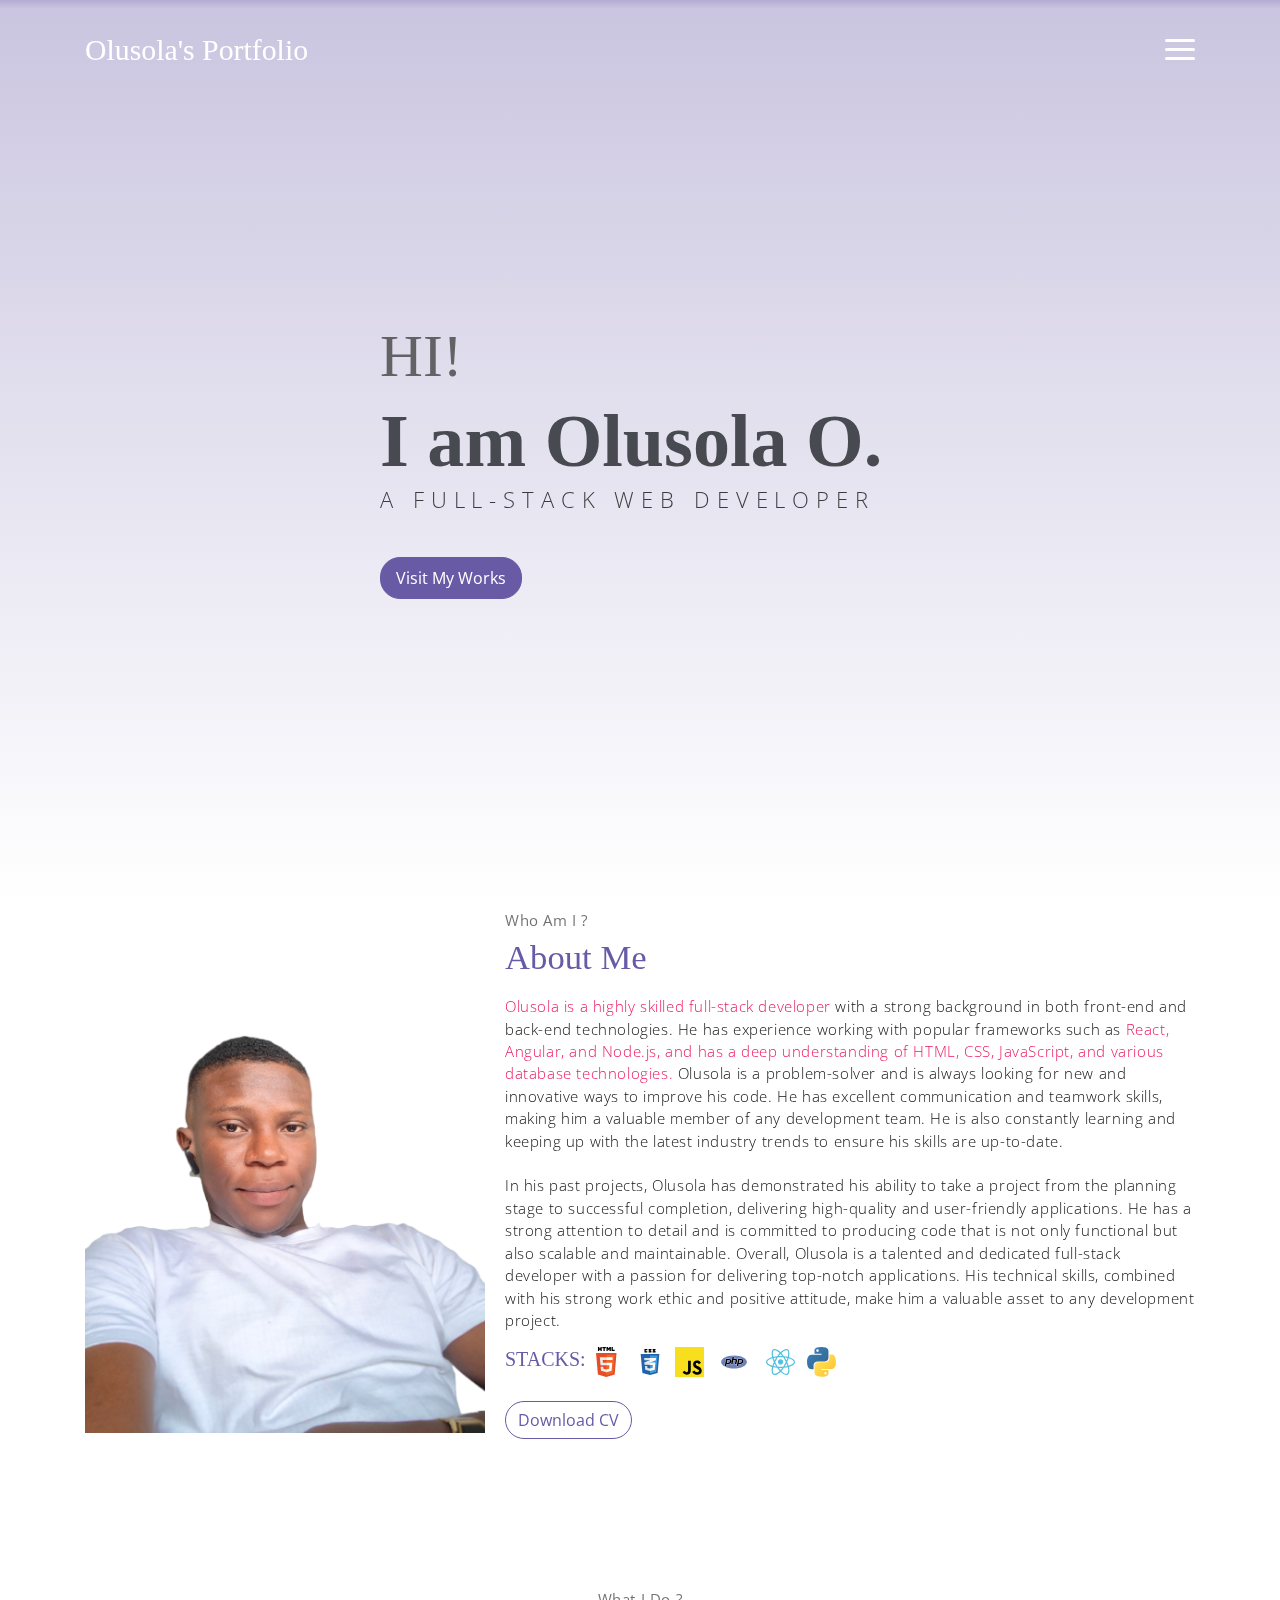
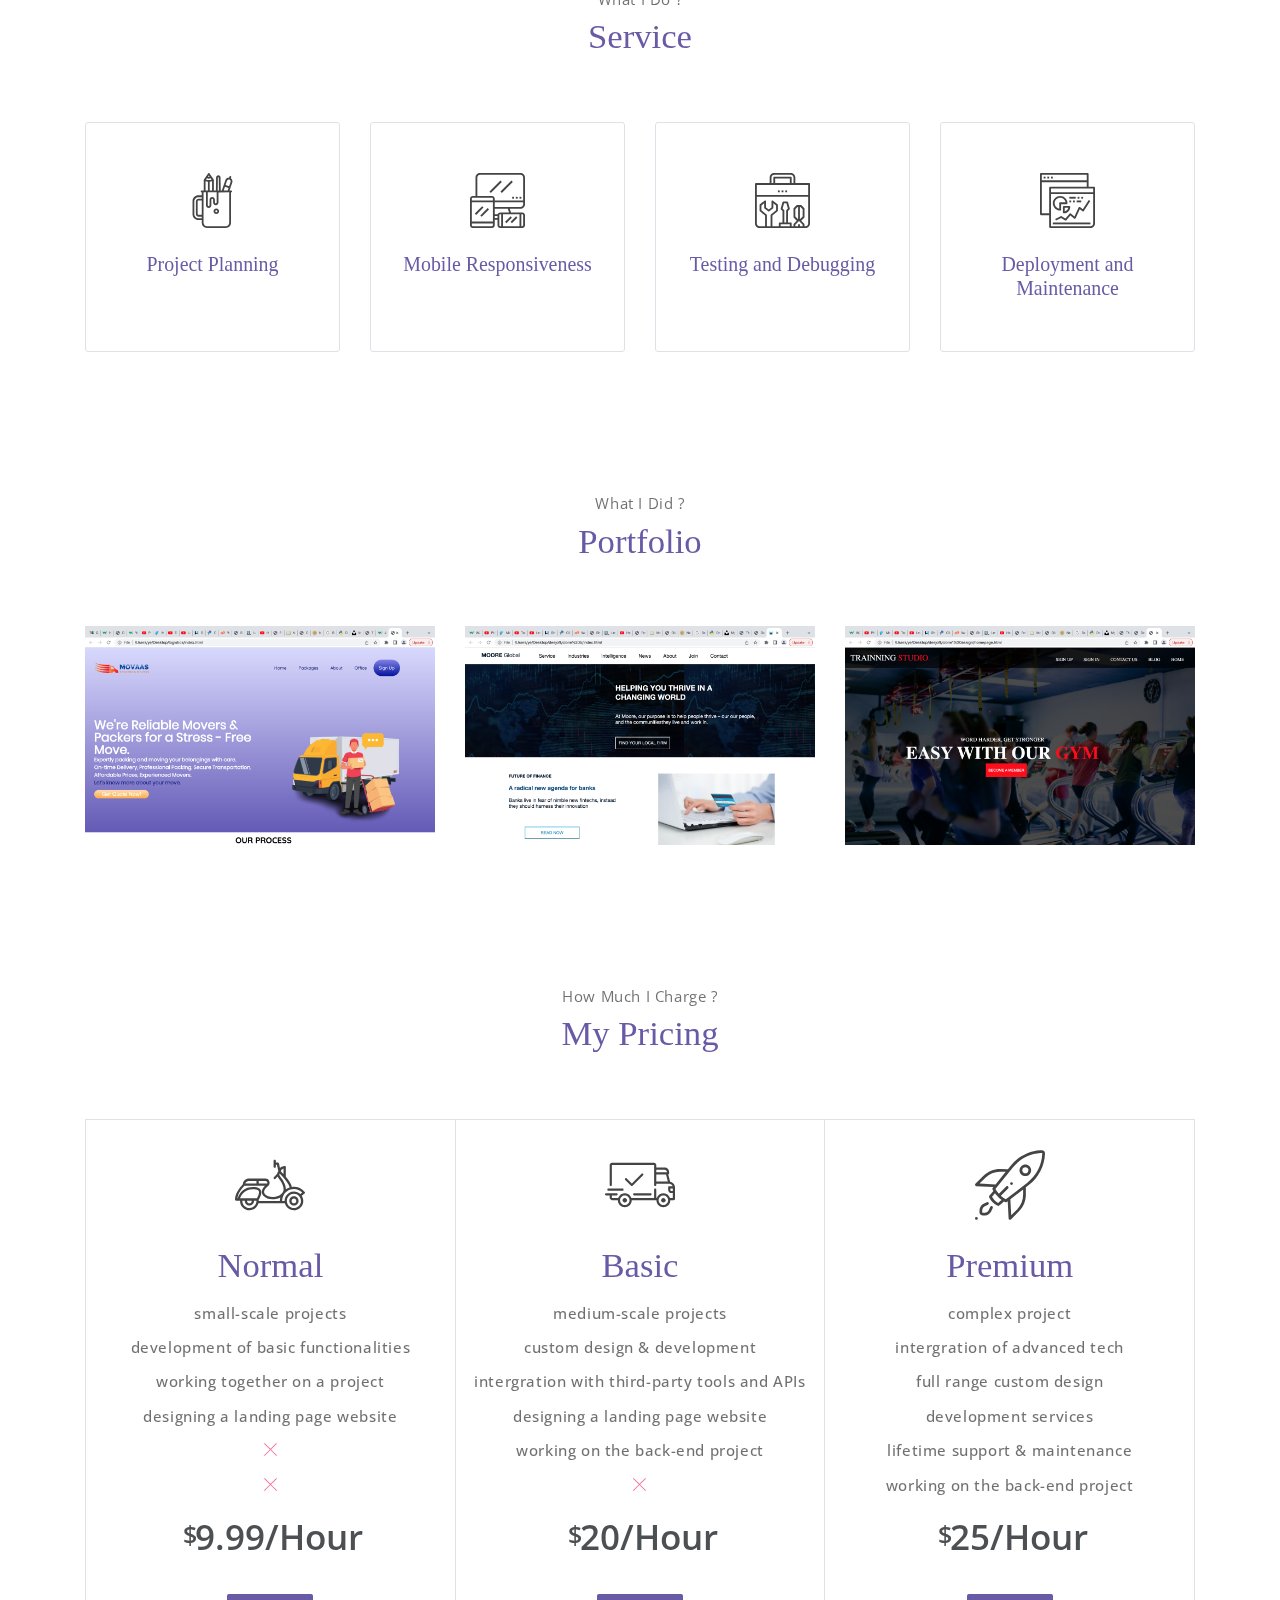
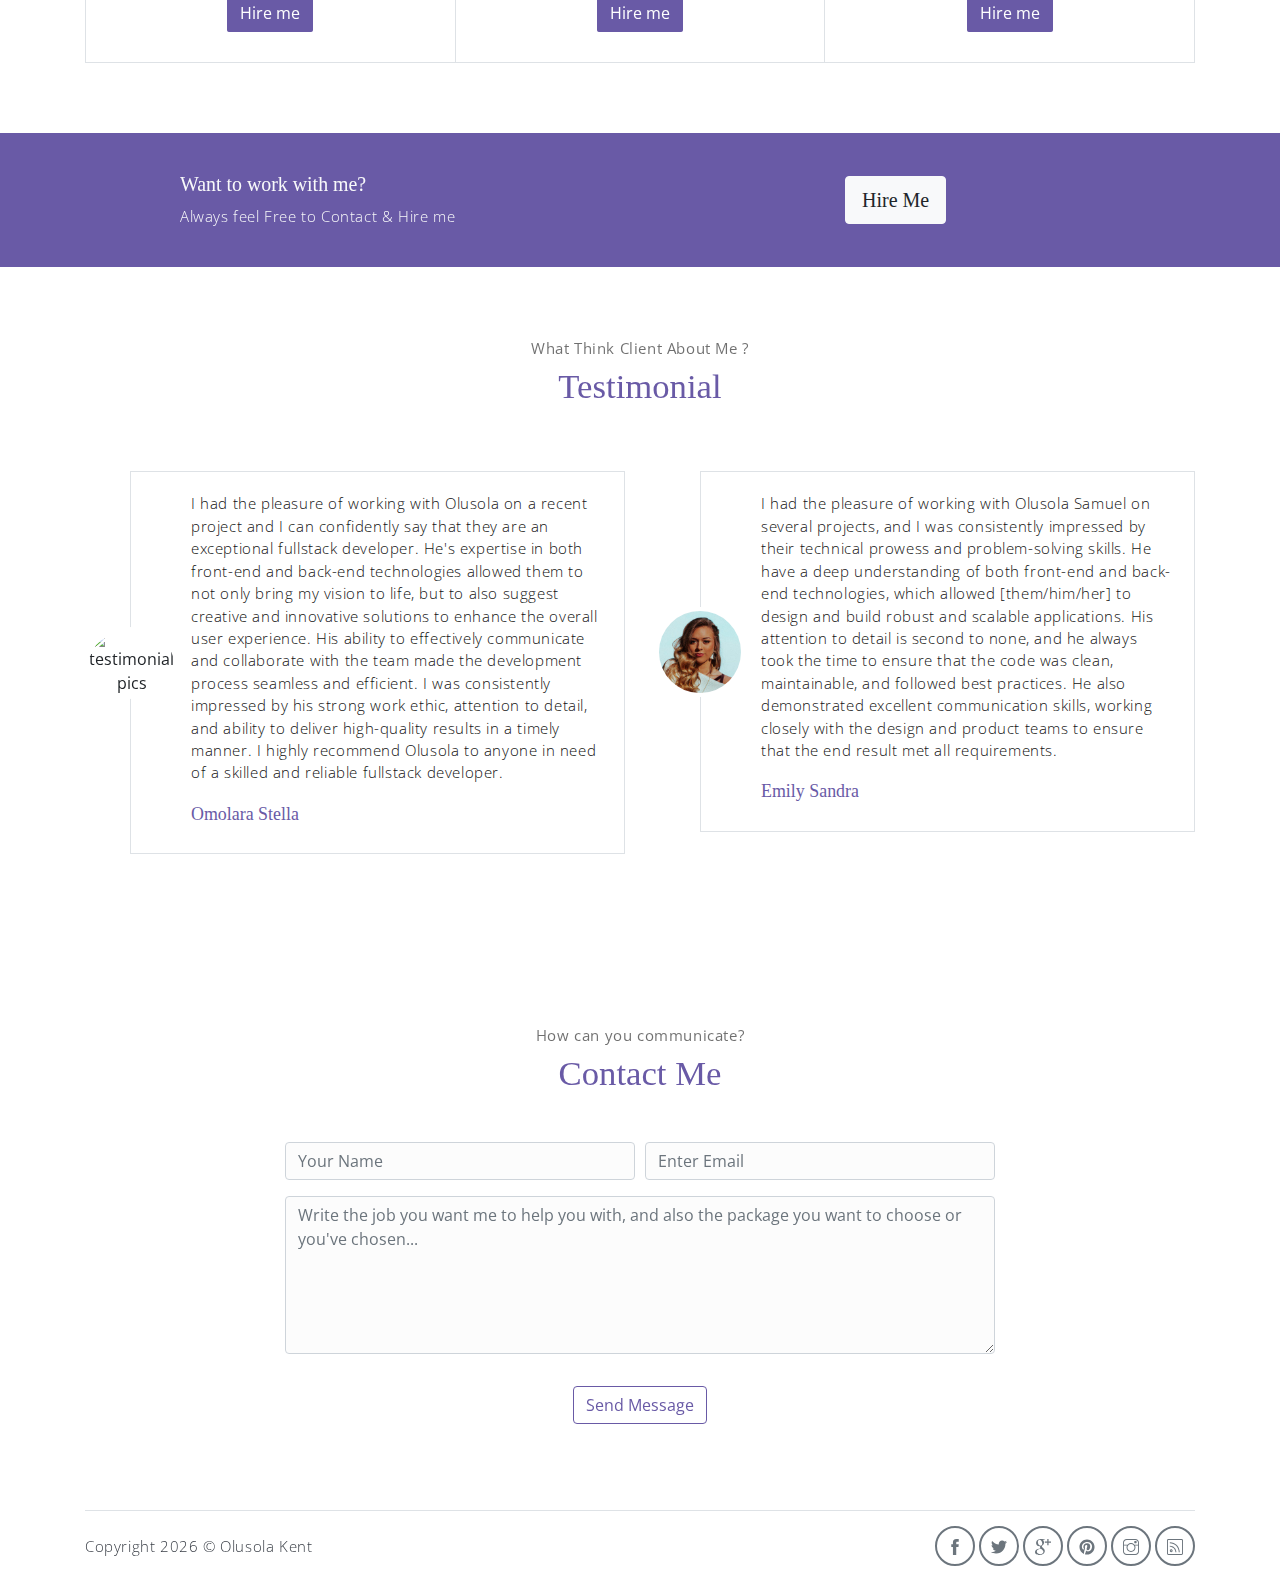
==== commit ad043ed1: "changes" ====
--- a/public_html/index.html
+++ b/public_html/index.html
@@ -9,7 +9,7 @@
     <!-- font icons -->
     <link rel="stylesheet" href="assets/vendors/themify-icons/css/themify-icons.css">
     <!-- Bootstrap + Meyawo main styles -->
-	<link rel="stylesheet" href="assets/css/meyawo.css">
+	<link rel="stylesheet" href="meyawo.css">
 </head>
 <body data-spy="scroll" data-target=".navbar" data-offset="40" id="home">
 
--- a/public_html/meyawo.css
+++ b/public_html/meyawo.css
@@ -0,0 +1,12230 @@
+@charset "UTF-8";
+@import url("https://fonts.googleapis.com/css?family=Baloo+Paaji|Open+Sans:300,300i,400,400i,600,600i,700,700i");
+:root {
+  --blue: #1e549f;
+  --indigo: #695aa6;
+  --purple: #6f42c1;
+  --pink: #e83e8c;
+  --red: #ec185d;
+  --orange: #ff6d02;
+  --yellow: #ffc107;
+  --green: #1bb74f;
+  --teal: #20c997;
+  --cyan: #17a2b8;
+  --white: #fff;
+  --gray: #6c757d;
+  --gray-dark: #393e46;
+  --primary: #695aa6;
+  --secondary: #393e46;
+  --success: #1bb74f;
+  --info: #17a2b8;
+  --warning: #ff6d02;
+  --danger: #ec185d;
+  --light: #f8f9fa;
+  --dark: #212529;
+  --breakpoint-xs: 0;
+  --breakpoint-sm: 576px;
+  --breakpoint-md: 768px;
+  --breakpoint-lg: 992px;
+  --breakpoint-xl: 1200px;
+  --font-family-sans-serif: "Open Sans", sans-serif;
+  --font-family-monospace: SFMono-Regular, Menlo, Monaco, Consolas, "Liberation Mono", "Courier New", monospace;
+}
+
+*,
+*::before,
+*::after {
+  box-sizing: border-box;
+}
+
+html {
+  font-family: sans-serif;
+  line-height: 1.15;
+  -webkit-text-size-adjust: 100%;
+  -webkit-tap-highlight-color: rgba(0, 0, 0, 0);
+}
+
+article, aside, figcaption, figure, footer, header, hgroup, main, nav, section {
+  display: block;
+}
+
+body {
+  margin: 0;
+  font-family: "Open Sans", sans-serif;
+  font-size: 1rem;
+  font-weight: 400;
+  line-height: 1.5;
+  color: #212529;
+  text-align: left;
+  background-color: #fff;
+}
+
+[tabindex="-1"]:focus {
+  outline: 0 !important;
+}
+
+hr {
+  box-sizing: content-box;
+  height: 0;
+  overflow: visible;
+}
+
+h1, h2, h3, h4, h5, h6 {
+  margin-top: 0;
+  margin-bottom: 0.5rem;
+}
+
+p {
+  margin-top: 0;
+  margin-bottom: 1rem;
+}
+
+abbr[title],
+abbr[data-original-title] {
+  text-decoration: underline;
+  -webkit-text-decoration: underline dotted;
+          text-decoration: underline dotted;
+  cursor: help;
+  border-bottom: 0;
+  -webkit-text-decoration-skip-ink: none;
+          text-decoration-skip-ink: none;
+}
+
+address {
+  margin-bottom: 1rem;
+  font-style: normal;
+  line-height: inherit;
+}
+
+ol,
+ul,
+dl {
+  margin-top: 0;
+  margin-bottom: 1rem;
+}
+
+ol ol,
+ul ul,
+ol ul,
+ul ol {
+  margin-bottom: 0;
+}
+
+dt {
+  font-weight: 700;
+}
+
+dd {
+  margin-bottom: .5rem;
+  margin-left: 0;
+}
+
+blockquote {
+  margin: 0 0 1rem;
+}
+
+b,
+strong {
+  font-weight: bolder;
+}
+
+small {
+  font-size: 80%;
+}
+
+sub,
+sup {
+  position: relative;
+  font-size: 75%;
+  line-height: 0;
+  vertical-align: baseline;
+}
+
+sub {
+  bottom: -.25em;
+}
+
+sup {
+  top: -.5em;
+}
+
+a {
+  color: #695aa6;
+  text-decoration: none;
+  background-color: transparent;
+}
+
+a:hover {
+  color: #493f75;
+  text-decoration: none;
+}
+
+a:not([href]):not([tabindex]) {
+  color: inherit;
+  text-decoration: none;
+}
+
+a:not([href]):not([tabindex]):hover, a:not([href]):not([tabindex]):focus {
+  color: inherit;
+  text-decoration: none;
+}
+
+a:not([href]):not([tabindex]):focus {
+  outline: 0;
+}
+
+pre,
+code,
+kbd,
+samp {
+  font-family: SFMono-Regular, Menlo, Monaco, Consolas, "Liberation Mono", "Courier New", monospace;
+  font-size: 1em;
+}
+
+pre {
+  margin-top: 0;
+  margin-bottom: 1rem;
+  overflow: auto;
+}
+
+figure {
+  margin: 0 0 1rem;
+}
+
+img {
+  vertical-align: middle;
+  border-style: none;
+}
+
+svg {
+  overflow: hidden;
+  vertical-align: middle;
+}
+
+table {
+  border-collapse: collapse;
+}
+
+caption {
+  padding-top: 0.75rem;
+  padding-bottom: 0.75rem;
+  color: #6c757d;
+  text-align: left;
+  caption-side: bottom;
+}
+
+th {
+  text-align: inherit;
+}
+
+label {
+  display: inline-block;
+  margin-bottom: 0.5rem;
+}
+
+button {
+  border-radius: 0;
+}
+
+button:focus {
+  outline: 1px dotted;
+  outline: 5px auto -webkit-focus-ring-color;
+}
+
+input,
+button,
+select,
+optgroup,
+textarea {
+  margin: 0;
+  font-family: inherit;
+  font-size: inherit;
+  line-height: inherit;
+}
+
+button,
+input {
+  overflow: visible;
+}
+
+button,
+select {
+  text-transform: none;
+}
+
+select {
+  word-wrap: normal;
+}
+
+button,
+[type="button"],
+[type="reset"],
+[type="submit"] {
+  -webkit-appearance: button;
+}
+
+button:not(:disabled),
+[type="button"]:not(:disabled),
+[type="reset"]:not(:disabled),
+[type="submit"]:not(:disabled) {
+  cursor: pointer;
+}
+
+button::-moz-focus-inner,
+[type="button"]::-moz-focus-inner,
+[type="reset"]::-moz-focus-inner,
+[type="submit"]::-moz-focus-inner {
+  padding: 0;
+  border-style: none;
+}
+
+input[type="radio"],
+input[type="checkbox"] {
+  box-sizing: border-box;
+  padding: 0;
+}
+
+input[type="date"],
+input[type="time"],
+input[type="datetime-local"],
+input[type="month"] {
+  -webkit-appearance: listbox;
+}
+
+textarea {
+  overflow: auto;
+  resize: vertical;
+}
+
+fieldset {
+  min-width: 0;
+  padding: 0;
+  margin: 0;
+  border: 0;
+}
+
+legend {
+  display: block;
+  width: 100%;
+  max-width: 100%;
+  padding: 0;
+  margin-bottom: .5rem;
+  font-size: 1.5rem;
+  line-height: inherit;
+  color: inherit;
+  white-space: normal;
+}
+
+progress {
+  vertical-align: baseline;
+}
+
+[type="number"]::-webkit-inner-spin-button,
+[type="number"]::-webkit-outer-spin-button {
+  height: auto;
+}
+
+[type="search"] {
+  outline-offset: -2px;
+  -webkit-appearance: none;
+}
+
+[type="search"]::-webkit-search-decoration {
+  -webkit-appearance: none;
+}
+
+::-webkit-file-upload-button {
+  font: inherit;
+  -webkit-appearance: button;
+}
+
+output {
+  display: inline-block;
+}
+
+summary {
+  display: list-item;
+  cursor: pointer;
+}
+
+template {
+  display: none;
+}
+
+[hidden] {
+  display: none !important;
+}
+
+h1, h2, h3, h4, h5, h6,
+.h1, .h2, .h3, .h4, .h5, .h6 {
+  margin-bottom: 0.5rem;
+  font-weight: 500;
+  line-height: 1.2;
+}
+
+h1, .h1 {
+  font-size: 2.5rem;
+}
+
+h2, .h2 {
+  font-size: 2rem;
+}
+
+h3, .h3 {
+  font-size: 1.75rem;
+}
+
+h4, .h4 {
+  font-size: 1.5rem;
+}
+
+h5, .h5 {
+  font-size: 1.25rem;
+}
+
+h6, .h6 {
+  font-size: 1rem;
+}
+
+.lead {
+  font-size: 1.25rem;
+  font-weight: 300;
+}
+
+.display-1 {
+  font-size: 6rem;
+  font-weight: 300;
+  line-height: 1.2;
+}
+
+.display-2 {
+  font-size: 5.5rem;
+  font-weight: 300;
+  line-height: 1.2;
+}
+
+.display-3 {
+  font-size: 4.5rem;
+  font-weight: 300;
+  line-height: 1.2;
+}
+
+.display-4 {
+  font-size: 3.5rem;
+  font-weight: 300;
+  line-height: 1.2;
+}
+
+hr {
+  margin-top: 1rem;
+  margin-bottom: 1rem;
+  border: 0;
+  border-top: 1px solid rgba(0, 0, 0, 0.1);
+}
+
+small,
+.small {
+  font-size: 80%;
+  font-weight: 400;
+}
+
+mark,
+.mark {
+  padding: 0.2em;
+  background-color: #fcf8e3;
+}
+
+.list-unstyled {
+  padding-left: 0;
+  list-style: none;
+}
+
+.list-inline {
+  padding-left: 0;
+  list-style: none;
+}
+
+.list-inline-item {
+  display: inline-block;
+}
+
+.list-inline-item:not(:last-child) {
+  margin-right: 0.5rem;
+}
+
+.initialism {
+  font-size: 90%;
+  text-transform: uppercase;
+}
+
+.blockquote {
+  margin-bottom: 1rem;
+  font-size: 1.25rem;
+}
+
+.blockquote-footer {
+  display: block;
+  font-size: 80%;
+  color: #6c757d;
+}
+
+.blockquote-footer::before {
+  content: "\2014\00A0";
+}
+
+.img-fluid {
+  max-width: 100%;
+  height: auto;
+}
+
+.img-thumbnail {
+  padding: 0.25rem;
+  background-color: #fff;
+  border: 1px solid #dee2e6;
+  border-radius: 0.25rem;
+  max-width: 100%;
+  height: auto;
+}
+
+.figure {
+  display: inline-block;
+}
+
+.figure-img {
+  margin-bottom: 0.5rem;
+  line-height: 1;
+}
+
+.figure-caption {
+  font-size: 90%;
+  color: #6c757d;
+}
+
+code {
+  font-size: 87.5%;
+  color: #e83e8c;
+  word-break: break-word;
+}
+
+a > code {
+  color: inherit;
+}
+
+kbd {
+  padding: 0.2rem 0.4rem;
+  font-size: 87.5%;
+  color: #fff;
+  background-color: #212529;
+  border-radius: 0.2rem;
+}
+
+kbd kbd {
+  padding: 0;
+  font-size: 100%;
+  font-weight: 700;
+}
+
+pre {
+  display: block;
+  font-size: 87.5%;
+  color: #212529;
+}
+
+pre code {
+  font-size: inherit;
+  color: inherit;
+  word-break: normal;
+}
+
+.pre-scrollable {
+  max-height: 340px;
+  overflow-y: scroll;
+}
+
+.container {
+  width: 100%;
+  padding-right: 15px;
+  padding-left: 15px;
+  margin-right: auto;
+  margin-left: auto;
+}
+
+@media (min-width: 576px) {
+  .container {
+    max-width: 540px;
+  }
+}
+
+@media (min-width: 768px) {
+  .container {
+    max-width: 720px;
+  }
+}
+
+@media (min-width: 992px) {
+  .container {
+    max-width: 960px;
+  }
+}
+
+@media (min-width: 1200px) {
+  .container {
+    max-width: 1140px;
+  }
+}
+
+.container-fluid {
+  width: 100%;
+  padding-right: 15px;
+  padding-left: 15px;
+  margin-right: auto;
+  margin-left: auto;
+}
+
+.row {
+  display: -webkit-box;
+  display: -webkit-flex;
+  display: -ms-flexbox;
+  display: flex;
+  -webkit-flex-wrap: wrap;
+      -ms-flex-wrap: wrap;
+          flex-wrap: wrap;
+  margin-right: -15px;
+  margin-left: -15px;
+}
+
+.no-gutters {
+  margin-right: 0;
+  margin-left: 0;
+}
+
+.no-gutters > .col,
+.no-gutters > [class*="col-"] {
+  padding-right: 0;
+  padding-left: 0;
+}
+
+.col-1, .col-2, .col-3, .col-4, .col-5, .col-6, .col-7, .col-8, .col-9, .col-10, .col-11, .col-12, .col,
+.col-auto, .col-sm-1, .col-sm-2, .col-sm-3, .col-sm-4, .col-sm-5, .col-sm-6, .col-sm-7, .col-sm-8, .col-sm-9, .col-sm-10, .col-sm-11, .col-sm-12, .col-sm,
+.col-sm-auto, .col-md-1, .col-md-2, .col-md-3, .col-md-4, .col-md-5, .col-md-6, .col-md-7, .col-md-8, .col-md-9, .col-md-10, .col-md-11, .col-md-12, .col-md,
+.col-md-auto, .col-lg-1, .col-lg-2, .col-lg-3, .col-lg-4, .col-lg-5, .col-lg-6, .col-lg-7, .col-lg-8, .col-lg-9, .col-lg-10, .col-lg-11, .col-lg-12, .col-lg,
+.col-lg-auto, .col-xl-1, .col-xl-2, .col-xl-3, .col-xl-4, .col-xl-5, .col-xl-6, .col-xl-7, .col-xl-8, .col-xl-9, .col-xl-10, .col-xl-11, .col-xl-12, .col-xl,
+.col-xl-auto {
+  position: relative;
+  width: 100%;
+  padding-right: 15px;
+  padding-left: 15px;
+}
+
+.col {
+  -webkit-flex-basis: 0;
+      -ms-flex-preferred-size: 0;
+          flex-basis: 0;
+  -webkit-box-flex: 1;
+  -webkit-flex-grow: 1;
+      -ms-flex-positive: 1;
+          flex-grow: 1;
+  max-width: 100%;
+}
+
+.col-auto {
+  -webkit-box-flex: 0;
+  -webkit-flex: 0 0 auto;
+      -ms-flex: 0 0 auto;
+          flex: 0 0 auto;
+  width: auto;
+  max-width: 100%;
+}
+
+.col-1 {
+  -webkit-box-flex: 0;
+  -webkit-flex: 0 0 8.33333%;
+      -ms-flex: 0 0 8.33333%;
+          flex: 0 0 8.33333%;
+  max-width: 8.33333%;
+}
+
+.col-2 {
+  -webkit-box-flex: 0;
+  -webkit-flex: 0 0 16.66667%;
+      -ms-flex: 0 0 16.66667%;
+          flex: 0 0 16.66667%;
+  max-width: 16.66667%;
+}
+
+.col-3 {
+  -webkit-box-flex: 0;
+  -webkit-flex: 0 0 25%;
+      -ms-flex: 0 0 25%;
+          flex: 0 0 25%;
+  max-width: 25%;
+}
+
+.col-4 {
+  -webkit-box-flex: 0;
+  -webkit-flex: 0 0 33.33333%;
+      -ms-flex: 0 0 33.33333%;
+          flex: 0 0 33.33333%;
+  max-width: 33.33333%;
+}
+
+.col-5 {
+  -webkit-box-flex: 0;
+  -webkit-flex: 0 0 41.66667%;
+      -ms-flex: 0 0 41.66667%;
+          flex: 0 0 41.66667%;
+  max-width: 41.66667%;
+}
+
+.col-6 {
+  -webkit-box-flex: 0;
+  -webkit-flex: 0 0 50%;
+      -ms-flex: 0 0 50%;
+          flex: 0 0 50%;
+  max-width: 50%;
+}
+
+.col-7 {
+  -webkit-box-flex: 0;
+  -webkit-flex: 0 0 58.33333%;
+      -ms-flex: 0 0 58.33333%;
+          flex: 0 0 58.33333%;
+  max-width: 58.33333%;
+}
+
+.col-8 {
+  -webkit-box-flex: 0;
+  -webkit-flex: 0 0 66.66667%;
+      -ms-flex: 0 0 66.66667%;
+          flex: 0 0 66.66667%;
+  max-width: 66.66667%;
+}
+
+.col-9 {
+  -webkit-box-flex: 0;
+  -webkit-flex: 0 0 75%;
+      -ms-flex: 0 0 75%;
+          flex: 0 0 75%;
+  max-width: 75%;
+}
+
+.col-10 {
+  -webkit-box-flex: 0;
+  -webkit-flex: 0 0 83.33333%;
+      -ms-flex: 0 0 83.33333%;
+          flex: 0 0 83.33333%;
+  max-width: 83.33333%;
+}
+
+.col-11 {
+  -webkit-box-flex: 0;
+  -webkit-flex: 0 0 91.66667%;
+      -ms-flex: 0 0 91.66667%;
+          flex: 0 0 91.66667%;
+  max-width: 91.66667%;
+}
+
+.col-12 {
+  -webkit-box-flex: 0;
+  -webkit-flex: 0 0 100%;
+      -ms-flex: 0 0 100%;
+          flex: 0 0 100%;
+  max-width: 100%;
+}
+
+.order-first {
+  -webkit-box-ordinal-group: 0;
+  -webkit-order: -1;
+      -ms-flex-order: -1;
+          order: -1;
+}
+
+.order-last {
+  -webkit-box-ordinal-group: 14;
+  -webkit-order: 13;
+      -ms-flex-order: 13;
+          order: 13;
+}
+
+.order-0 {
+  -webkit-box-ordinal-group: 1;
+  -webkit-order: 0;
+      -ms-flex-order: 0;
+          order: 0;
+}
+
+.order-1 {
+  -webkit-box-ordinal-group: 2;
+  -webkit-order: 1;
+      -ms-flex-order: 1;
+          order: 1;
+}
+
+.order-2 {
+  -webkit-box-ordinal-group: 3;
+  -webkit-order: 2;
+      -ms-flex-order: 2;
+          order: 2;
+}
+
+.order-3 {
+  -webkit-box-ordinal-group: 4;
+  -webkit-order: 3;
+      -ms-flex-order: 3;
+          order: 3;
+}
+
+.order-4 {
+  -webkit-box-ordinal-group: 5;
+  -webkit-order: 4;
+      -ms-flex-order: 4;
+          order: 4;
+}
+
+.order-5 {
+  -webkit-box-ordinal-group: 6;
+  -webkit-order: 5;
+      -ms-flex-order: 5;
+          order: 5;
+}
+
+.order-6 {
+  -webkit-box-ordinal-group: 7;
+  -webkit-order: 6;
+      -ms-flex-order: 6;
+          order: 6;
+}
+
+.order-7 {
+  -webkit-box-ordinal-group: 8;
+  -webkit-order: 7;
+      -ms-flex-order: 7;
+          order: 7;
+}
+
+.order-8 {
+  -webkit-box-ordinal-group: 9;
+  -webkit-order: 8;
+      -ms-flex-order: 8;
+          order: 8;
+}
+
+.order-9 {
+  -webkit-box-ordinal-group: 10;
+  -webkit-order: 9;
+      -ms-flex-order: 9;
+          order: 9;
+}
+
+.order-10 {
+  -webkit-box-ordinal-group: 11;
+  -webkit-order: 10;
+      -ms-flex-order: 10;
+          order: 10;
+}
+
+.order-11 {
+  -webkit-box-ordinal-group: 12;
+  -webkit-order: 11;
+      -ms-flex-order: 11;
+          order: 11;
+}
+
+.order-12 {
+  -webkit-box-ordinal-group: 13;
+  -webkit-order: 12;
+      -ms-flex-order: 12;
+          order: 12;
+}
+
+.offset-1 {
+  margin-left: 8.33333%;
+}
+
+.offset-2 {
+  margin-left: 16.66667%;
+}
+
+.offset-3 {
+  margin-left: 25%;
+}
+
+.offset-4 {
+  margin-left: 33.33333%;
+}
+
+.offset-5 {
+  margin-left: 41.66667%;
+}
+
+.offset-6 {
+  margin-left: 50%;
+}
+
+.offset-7 {
+  margin-left: 58.33333%;
+}
+
+.offset-8 {
+  margin-left: 66.66667%;
+}
+
+.offset-9 {
+  margin-left: 75%;
+}
+
+.offset-10 {
+  margin-left: 83.33333%;
+}
+
+.offset-11 {
+  margin-left: 91.66667%;
+}
+
+@media (min-width: 576px) {
+  .col-sm {
+    -webkit-flex-basis: 0;
+        -ms-flex-preferred-size: 0;
+            flex-basis: 0;
+    -webkit-box-flex: 1;
+    -webkit-flex-grow: 1;
+        -ms-flex-positive: 1;
+            flex-grow: 1;
+    max-width: 100%;
+  }
+  .col-sm-auto {
+    -webkit-box-flex: 0;
+    -webkit-flex: 0 0 auto;
+        -ms-flex: 0 0 auto;
+            flex: 0 0 auto;
+    width: auto;
+    max-width: 100%;
+  }
+  .col-sm-1 {
+    -webkit-box-flex: 0;
+    -webkit-flex: 0 0 8.33333%;
+        -ms-flex: 0 0 8.33333%;
+            flex: 0 0 8.33333%;
+    max-width: 8.33333%;
+  }
+  .col-sm-2 {
+    -webkit-box-flex: 0;
+    -webkit-flex: 0 0 16.66667%;
+        -ms-flex: 0 0 16.66667%;
+            flex: 0 0 16.66667%;
+    max-width: 16.66667%;
+  }
+  .col-sm-3 {
+    -webkit-box-flex: 0;
+    -webkit-flex: 0 0 25%;
+        -ms-flex: 0 0 25%;
+            flex: 0 0 25%;
+    max-width: 25%;
+  }
+  .col-sm-4 {
+    -webkit-box-flex: 0;
+    -webkit-flex: 0 0 33.33333%;
+        -ms-flex: 0 0 33.33333%;
+            flex: 0 0 33.33333%;
+    max-width: 33.33333%;
+  }
+  .col-sm-5 {
+    -webkit-box-flex: 0;
+    -webkit-flex: 0 0 41.66667%;
+        -ms-flex: 0 0 41.66667%;
+            flex: 0 0 41.66667%;
+    max-width: 41.66667%;
+  }
+  .col-sm-6 {
+    -webkit-box-flex: 0;
+    -webkit-flex: 0 0 50%;
+        -ms-flex: 0 0 50%;
+            flex: 0 0 50%;
+    max-width: 50%;
+  }
+  .col-sm-7 {
+    -webkit-box-flex: 0;
+    -webkit-flex: 0 0 58.33333%;
+        -ms-flex: 0 0 58.33333%;
+            flex: 0 0 58.33333%;
+    max-width: 58.33333%;
+  }
+  .col-sm-8 {
+    -webkit-box-flex: 0;
+    -webkit-flex: 0 0 66.66667%;
+        -ms-flex: 0 0 66.66667%;
+            flex: 0 0 66.66667%;
+    max-width: 66.66667%;
+  }
+  .col-sm-9 {
+    -webkit-box-flex: 0;
+    -webkit-flex: 0 0 75%;
+        -ms-flex: 0 0 75%;
+            flex: 0 0 75%;
+    max-width: 75%;
+  }
+  .col-sm-10 {
+    -webkit-box-flex: 0;
+    -webkit-flex: 0 0 83.33333%;
+        -ms-flex: 0 0 83.33333%;
+            flex: 0 0 83.33333%;
+    max-width: 83.33333%;
+  }
+  .col-sm-11 {
+    -webkit-box-flex: 0;
+    -webkit-flex: 0 0 91.66667%;
+        -ms-flex: 0 0 91.66667%;
+            flex: 0 0 91.66667%;
+    max-width: 91.66667%;
+  }
+  .col-sm-12 {
+    -webkit-box-flex: 0;
+    -webkit-flex: 0 0 100%;
+        -ms-flex: 0 0 100%;
+            flex: 0 0 100%;
+    max-width: 100%;
+  }
+  .order-sm-first {
+    -webkit-box-ordinal-group: 0;
+    -webkit-order: -1;
+        -ms-flex-order: -1;
+            order: -1;
+  }
+  .order-sm-last {
+    -webkit-box-ordinal-group: 14;
+    -webkit-order: 13;
+        -ms-flex-order: 13;
+            order: 13;
+  }
+  .order-sm-0 {
+    -webkit-box-ordinal-group: 1;
+    -webkit-order: 0;
+        -ms-flex-order: 0;
+            order: 0;
+  }
+  .order-sm-1 {
+    -webkit-box-ordinal-group: 2;
+    -webkit-order: 1;
+        -ms-flex-order: 1;
+            order: 1;
+  }
+  .order-sm-2 {
+    -webkit-box-ordinal-group: 3;
+    -webkit-order: 2;
+        -ms-flex-order: 2;
+            order: 2;
+  }
+  .order-sm-3 {
+    -webkit-box-ordinal-group: 4;
+    -webkit-order: 3;
+        -ms-flex-order: 3;
+            order: 3;
+  }
+  .order-sm-4 {
+    -webkit-box-ordinal-group: 5;
+    -webkit-order: 4;
+        -ms-flex-order: 4;
+            order: 4;
+  }
+  .order-sm-5 {
+    -webkit-box-ordinal-group: 6;
+    -webkit-order: 5;
+        -ms-flex-order: 5;
+            order: 5;
+  }
+  .order-sm-6 {
+    -webkit-box-ordinal-group: 7;
+    -webkit-order: 6;
+        -ms-flex-order: 6;
+            order: 6;
+  }
+  .order-sm-7 {
+    -webkit-box-ordinal-group: 8;
+    -webkit-order: 7;
+        -ms-flex-order: 7;
+            order: 7;
+  }
+  .order-sm-8 {
+    -webkit-box-ordinal-group: 9;
+    -webkit-order: 8;
+        -ms-flex-order: 8;
+            order: 8;
+  }
+  .order-sm-9 {
+    -webkit-box-ordinal-group: 10;
+    -webkit-order: 9;
+        -ms-flex-order: 9;
+            order: 9;
+  }
+  .order-sm-10 {
+    -webkit-box-ordinal-group: 11;
+    -webkit-order: 10;
+        -ms-flex-order: 10;
+            order: 10;
+  }
+  .order-sm-11 {
+    -webkit-box-ordinal-group: 12;
+    -webkit-order: 11;
+        -ms-flex-order: 11;
+            order: 11;
+  }
+  .order-sm-12 {
+    -webkit-box-ordinal-group: 13;
+    -webkit-order: 12;
+        -ms-flex-order: 12;
+            order: 12;
+  }
+  .offset-sm-0 {
+    margin-left: 0;
+  }
+  .offset-sm-1 {
+    margin-left: 8.33333%;
+  }
+  .offset-sm-2 {
+    margin-left: 16.66667%;
+  }
+  .offset-sm-3 {
+    margin-left: 25%;
+  }
+  .offset-sm-4 {
+    margin-left: 33.33333%;
+  }
+  .offset-sm-5 {
+    margin-left: 41.66667%;
+  }
+  .offset-sm-6 {
+    margin-left: 50%;
+  }
+  .offset-sm-7 {
+    margin-left: 58.33333%;
+  }
+  .offset-sm-8 {
+    margin-left: 66.66667%;
+  }
+  .offset-sm-9 {
+    margin-left: 75%;
+  }
+  .offset-sm-10 {
+    margin-left: 83.33333%;
+  }
+  .offset-sm-11 {
+    margin-left: 91.66667%;
+  }
+}
+
+@media (min-width: 768px) {
+  .col-md {
+    -webkit-flex-basis: 0;
+        -ms-flex-preferred-size: 0;
+            flex-basis: 0;
+    -webkit-box-flex: 1;
+    -webkit-flex-grow: 1;
+        -ms-flex-positive: 1;
+            flex-grow: 1;
+    max-width: 100%;
+  }
+  .col-md-auto {
+    -webkit-box-flex: 0;
+    -webkit-flex: 0 0 auto;
+        -ms-flex: 0 0 auto;
+            flex: 0 0 auto;
+    width: auto;
+    max-width: 100%;
+  }
+  .col-md-1 {
+    -webkit-box-flex: 0;
+    -webkit-flex: 0 0 8.33333%;
+        -ms-flex: 0 0 8.33333%;
+            flex: 0 0 8.33333%;
+    max-width: 8.33333%;
+  }
+  .col-md-2 {
+    -webkit-box-flex: 0;
+    -webkit-flex: 0 0 16.66667%;
+        -ms-flex: 0 0 16.66667%;
+            flex: 0 0 16.66667%;
+    max-width: 16.66667%;
+  }
+  .col-md-3 {
+    -webkit-box-flex: 0;
+    -webkit-flex: 0 0 25%;
+        -ms-flex: 0 0 25%;
+            flex: 0 0 25%;
+    max-width: 25%;
+  }
+  .col-md-4 {
+    -webkit-box-flex: 0;
+    -webkit-flex: 0 0 33.33333%;
+        -ms-flex: 0 0 33.33333%;
+            flex: 0 0 33.33333%;
+    max-width: 33.33333%;
+  }
+  .col-md-5 {
+    -webkit-box-flex: 0;
+    -webkit-flex: 0 0 41.66667%;
+        -ms-flex: 0 0 41.66667%;
+            flex: 0 0 41.66667%;
+    max-width: 41.66667%;
+  }
+  .col-md-6 {
+    -webkit-box-flex: 0;
+    -webkit-flex: 0 0 50%;
+        -ms-flex: 0 0 50%;
+            flex: 0 0 50%;
+    max-width: 50%;
+  }
+  .col-md-7 {
+    -webkit-box-flex: 0;
+    -webkit-flex: 0 0 58.33333%;
+        -ms-flex: 0 0 58.33333%;
+            flex: 0 0 58.33333%;
+    max-width: 58.33333%;
+  }
+  .col-md-8 {
+    -webkit-box-flex: 0;
+    -webkit-flex: 0 0 66.66667%;
+        -ms-flex: 0 0 66.66667%;
+            flex: 0 0 66.66667%;
+    max-width: 66.66667%;
+  }
+  .col-md-9 {
+    -webkit-box-flex: 0;
+    -webkit-flex: 0 0 75%;
+        -ms-flex: 0 0 75%;
+            flex: 0 0 75%;
+    max-width: 75%;
+  }
+  .col-md-10 {
+    -webkit-box-flex: 0;
+    -webkit-flex: 0 0 83.33333%;
+        -ms-flex: 0 0 83.33333%;
+            flex: 0 0 83.33333%;
+    max-width: 83.33333%;
+  }
+  .col-md-11 {
+    -webkit-box-flex: 0;
+    -webkit-flex: 0 0 91.66667%;
+        -ms-flex: 0 0 91.66667%;
+            flex: 0 0 91.66667%;
+    max-width: 91.66667%;
+  }
+  .col-md-12 {
+    -webkit-box-flex: 0;
+    -webkit-flex: 0 0 100%;
+        -ms-flex: 0 0 100%;
+            flex: 0 0 100%;
+    max-width: 100%;
+  }
+  .order-md-first {
+    -webkit-box-ordinal-group: 0;
+    -webkit-order: -1;
+        -ms-flex-order: -1;
+            order: -1;
+  }
+  .order-md-last {
+    -webkit-box-ordinal-group: 14;
+    -webkit-order: 13;
+        -ms-flex-order: 13;
+            order: 13;
+  }
+  .order-md-0 {
+    -webkit-box-ordinal-group: 1;
+    -webkit-order: 0;
+        -ms-flex-order: 0;
+            order: 0;
+  }
+  .order-md-1 {
+    -webkit-box-ordinal-group: 2;
+    -webkit-order: 1;
+        -ms-flex-order: 1;
+            order: 1;
+  }
+  .order-md-2 {
+    -webkit-box-ordinal-group: 3;
+    -webkit-order: 2;
+        -ms-flex-order: 2;
+            order: 2;
+  }
+  .order-md-3 {
+    -webkit-box-ordinal-group: 4;
+    -webkit-order: 3;
+        -ms-flex-order: 3;
+            order: 3;
+  }
+  .order-md-4 {
+    -webkit-box-ordinal-group: 5;
+    -webkit-order: 4;
+        -ms-flex-order: 4;
+            order: 4;
+  }
+  .order-md-5 {
+    -webkit-box-ordinal-group: 6;
+    -webkit-order: 5;
+        -ms-flex-order: 5;
+            order: 5;
+  }
+  .order-md-6 {
+    -webkit-box-ordinal-group: 7;
+    -webkit-order: 6;
+        -ms-flex-order: 6;
+            order: 6;
+  }
+  .order-md-7 {
+    -webkit-box-ordinal-group: 8;
+    -webkit-order: 7;
+        -ms-flex-order: 7;
+            order: 7;
+  }
+  .order-md-8 {
+    -webkit-box-ordinal-group: 9;
+    -webkit-order: 8;
+        -ms-flex-order: 8;
+            order: 8;
+  }
+  .order-md-9 {
+    -webkit-box-ordinal-group: 10;
+    -webkit-order: 9;
+        -ms-flex-order: 9;
+            order: 9;
+  }
+  .order-md-10 {
+    -webkit-box-ordinal-group: 11;
+    -webkit-order: 10;
+        -ms-flex-order: 10;
+            order: 10;
+  }
+  .order-md-11 {
+    -webkit-box-ordinal-group: 12;
+    -webkit-order: 11;
+        -ms-flex-order: 11;
+            order: 11;
+  }
+  .order-md-12 {
+    -webkit-box-ordinal-group: 13;
+    -webkit-order: 12;
+        -ms-flex-order: 12;
+            order: 12;
+  }
+  .offset-md-0 {
+    margin-left: 0;
+  }
+  .offset-md-1 {
+    margin-left: 8.33333%;
+  }
+  .offset-md-2 {
+    margin-left: 16.66667%;
+  }
+  .offset-md-3 {
+    margin-left: 25%;
+  }
+  .offset-md-4 {
+    margin-left: 33.33333%;
+  }
+  .offset-md-5 {
+    margin-left: 41.66667%;
+  }
+  .offset-md-6 {
+    margin-left: 50%;
+  }
+  .offset-md-7 {
+    margin-left: 58.33333%;
+  }
+  .offset-md-8 {
+    margin-left: 66.66667%;
+  }
+  .offset-md-9 {
+    margin-left: 75%;
+  }
+  .offset-md-10 {
+    margin-left: 83.33333%;
+  }
+  .offset-md-11 {
+    margin-left: 91.66667%;
+  }
+}
+
+@media (min-width: 992px) {
+  .col-lg {
+    -webkit-flex-basis: 0;
+        -ms-flex-preferred-size: 0;
+            flex-basis: 0;
+    -webkit-box-flex: 1;
+    -webkit-flex-grow: 1;
+        -ms-flex-positive: 1;
+            flex-grow: 1;
+    max-width: 100%;
+  }
+  .col-lg-auto {
+    -webkit-box-flex: 0;
+    -webkit-flex: 0 0 auto;
+        -ms-flex: 0 0 auto;
+            flex: 0 0 auto;
+    width: auto;
+    max-width: 100%;
+  }
+  .col-lg-1 {
+    -webkit-box-flex: 0;
+    -webkit-flex: 0 0 8.33333%;
+        -ms-flex: 0 0 8.33333%;
+            flex: 0 0 8.33333%;
+    max-width: 8.33333%;
+  }
+  .col-lg-2 {
+    -webkit-box-flex: 0;
+    -webkit-flex: 0 0 16.66667%;
+        -ms-flex: 0 0 16.66667%;
+            flex: 0 0 16.66667%;
+    max-width: 16.66667%;
+  }
+  .col-lg-3 {
+    -webkit-box-flex: 0;
+    -webkit-flex: 0 0 25%;
+        -ms-flex: 0 0 25%;
+            flex: 0 0 25%;
+    max-width: 25%;
+  }
+  .col-lg-4 {
+    -webkit-box-flex: 0;
+    -webkit-flex: 0 0 33.33333%;
+        -ms-flex: 0 0 33.33333%;
+            flex: 0 0 33.33333%;
+    max-width: 33.33333%;
+  }
+  .col-lg-5 {
+    -webkit-box-flex: 0;
+    -webkit-flex: 0 0 41.66667%;
+        -ms-flex: 0 0 41.66667%;
+            flex: 0 0 41.66667%;
+    max-width: 41.66667%;
+  }
+  .col-lg-6 {
+    -webkit-box-flex: 0;
+    -webkit-flex: 0 0 50%;
+        -ms-flex: 0 0 50%;
+            flex: 0 0 50%;
+    max-width: 50%;
+  }
+  .col-lg-7 {
+    -webkit-box-flex: 0;
+    -webkit-flex: 0 0 58.33333%;
+        -ms-flex: 0 0 58.33333%;
+            flex: 0 0 58.33333%;
+    max-width: 58.33333%;
+  }
+  .col-lg-8 {
+    -webkit-box-flex: 0;
+    -webkit-flex: 0 0 66.66667%;
+        -ms-flex: 0 0 66.66667%;
+            flex: 0 0 66.66667%;
+    max-width: 66.66667%;
+  }
+  .col-lg-9 {
+    -webkit-box-flex: 0;
+    -webkit-flex: 0 0 75%;
+        -ms-flex: 0 0 75%;
+            flex: 0 0 75%;
+    max-width: 75%;
+  }
+  .col-lg-10 {
+    -webkit-box-flex: 0;
+    -webkit-flex: 0 0 83.33333%;
+        -ms-flex: 0 0 83.33333%;
+            flex: 0 0 83.33333%;
+    max-width: 83.33333%;
+  }
+  .col-lg-11 {
+    -webkit-box-flex: 0;
+    -webkit-flex: 0 0 91.66667%;
+        -ms-flex: 0 0 91.66667%;
+            flex: 0 0 91.66667%;
+    max-width: 91.66667%;
+  }
+  .col-lg-12 {
+    -webkit-box-flex: 0;
+    -webkit-flex: 0 0 100%;
+        -ms-flex: 0 0 100%;
+            flex: 0 0 100%;
+    max-width: 100%;
+  }
+  .order-lg-first {
+    -webkit-box-ordinal-group: 0;
+    -webkit-order: -1;
+        -ms-flex-order: -1;
+            order: -1;
+  }
+  .order-lg-last {
+    -webkit-box-ordinal-group: 14;
+    -webkit-order: 13;
+        -ms-flex-order: 13;
+            order: 13;
+  }
+  .order-lg-0 {
+    -webkit-box-ordinal-group: 1;
+    -webkit-order: 0;
+        -ms-flex-order: 0;
+            order: 0;
+  }
+  .order-lg-1 {
+    -webkit-box-ordinal-group: 2;
+    -webkit-order: 1;
+        -ms-flex-order: 1;
+            order: 1;
+  }
+  .order-lg-2 {
+    -webkit-box-ordinal-group: 3;
+    -webkit-order: 2;
+        -ms-flex-order: 2;
+            order: 2;
+  }
+  .order-lg-3 {
+    -webkit-box-ordinal-group: 4;
+    -webkit-order: 3;
+        -ms-flex-order: 3;
+            order: 3;
+  }
+  .order-lg-4 {
+    -webkit-box-ordinal-group: 5;
+    -webkit-order: 4;
+        -ms-flex-order: 4;
+            order: 4;
+  }
+  .order-lg-5 {
+    -webkit-box-ordinal-group: 6;
+    -webkit-order: 5;
+        -ms-flex-order: 5;
+            order: 5;
+  }
+  .order-lg-6 {
+    -webkit-box-ordinal-group: 7;
+    -webkit-order: 6;
+        -ms-flex-order: 6;
+            order: 6;
+  }
+  .order-lg-7 {
+    -webkit-box-ordinal-group: 8;
+    -webkit-order: 7;
+        -ms-flex-order: 7;
+            order: 7;
+  }
+  .order-lg-8 {
+    -webkit-box-ordinal-group: 9;
+    -webkit-order: 8;
+        -ms-flex-order: 8;
+            order: 8;
+  }
+  .order-lg-9 {
+    -webkit-box-ordinal-group: 10;
+    -webkit-order: 9;
+        -ms-flex-order: 9;
+            order: 9;
+  }
+  .order-lg-10 {
+    -webkit-box-ordinal-group: 11;
+    -webkit-order: 10;
+        -ms-flex-order: 10;
+            order: 10;
+  }
+  .order-lg-11 {
+    -webkit-box-ordinal-group: 12;
+    -webkit-order: 11;
+        -ms-flex-order: 11;
+            order: 11;
+  }
+  .order-lg-12 {
+    -webkit-box-ordinal-group: 13;
+    -webkit-order: 12;
+        -ms-flex-order: 12;
+            order: 12;
+  }
+  .offset-lg-0 {
+    margin-left: 0;
+  }
+  .offset-lg-1 {
+    margin-left: 8.33333%;
+  }
+  .offset-lg-2 {
+    margin-left: 16.66667%;
+  }
+  .offset-lg-3 {
+    margin-left: 25%;
+  }
+  .offset-lg-4 {
+    margin-left: 33.33333%;
+  }
+  .offset-lg-5 {
+    margin-left: 41.66667%;
+  }
+  .offset-lg-6 {
+    margin-left: 50%;
+  }
+  .offset-lg-7 {
+    margin-left: 58.33333%;
+  }
+  .offset-lg-8 {
+    margin-left: 66.66667%;
+  }
+  .offset-lg-9 {
+    margin-left: 75%;
+  }
+  .offset-lg-10 {
+    margin-left: 83.33333%;
+  }
+  .offset-lg-11 {
+    margin-left: 91.66667%;
+  }
+}
+
+@media (min-width: 1200px) {
+  .col-xl {
+    -webkit-flex-basis: 0;
+        -ms-flex-preferred-size: 0;
+            flex-basis: 0;
+    -webkit-box-flex: 1;
+    -webkit-flex-grow: 1;
+        -ms-flex-positive: 1;
+            flex-grow: 1;
+    max-width: 100%;
+  }
+  .col-xl-auto {
+    -webkit-box-flex: 0;
+    -webkit-flex: 0 0 auto;
+        -ms-flex: 0 0 auto;
+            flex: 0 0 auto;
+    width: auto;
+    max-width: 100%;
+  }
+  .col-xl-1 {
+    -webkit-box-flex: 0;
+    -webkit-flex: 0 0 8.33333%;
+        -ms-flex: 0 0 8.33333%;
+            flex: 0 0 8.33333%;
+    max-width: 8.33333%;
+  }
+  .col-xl-2 {
+    -webkit-box-flex: 0;
+    -webkit-flex: 0 0 16.66667%;
+        -ms-flex: 0 0 16.66667%;
+            flex: 0 0 16.66667%;
+    max-width: 16.66667%;
+  }
+  .col-xl-3 {
+    -webkit-box-flex: 0;
+    -webkit-flex: 0 0 25%;
+        -ms-flex: 0 0 25%;
+            flex: 0 0 25%;
+    max-width: 25%;
+  }
+  .col-xl-4 {
+    -webkit-box-flex: 0;
+    -webkit-flex: 0 0 33.33333%;
+        -ms-flex: 0 0 33.33333%;
+            flex: 0 0 33.33333%;
+    max-width: 33.33333%;
+  }
+  .col-xl-5 {
+    -webkit-box-flex: 0;
+    -webkit-flex: 0 0 41.66667%;
+        -ms-flex: 0 0 41.66667%;
+            flex: 0 0 41.66667%;
+    max-width: 41.66667%;
+  }
+  .col-xl-6 {
+    -webkit-box-flex: 0;
+    -webkit-flex: 0 0 50%;
+        -ms-flex: 0 0 50%;
+            flex: 0 0 50%;
+    max-width: 50%;
+  }
+  .col-xl-7 {
+    -webkit-box-flex: 0;
+    -webkit-flex: 0 0 58.33333%;
+        -ms-flex: 0 0 58.33333%;
+            flex: 0 0 58.33333%;
+    max-width: 58.33333%;
+  }
+  .col-xl-8 {
+    -webkit-box-flex: 0;
+    -webkit-flex: 0 0 66.66667%;
+        -ms-flex: 0 0 66.66667%;
+            flex: 0 0 66.66667%;
+    max-width: 66.66667%;
+  }
+  .col-xl-9 {
+    -webkit-box-flex: 0;
+    -webkit-flex: 0 0 75%;
+        -ms-flex: 0 0 75%;
+            flex: 0 0 75%;
+    max-width: 75%;
+  }
+  .col-xl-10 {
+    -webkit-box-flex: 0;
+    -webkit-flex: 0 0 83.33333%;
+        -ms-flex: 0 0 83.33333%;
+            flex: 0 0 83.33333%;
+    max-width: 83.33333%;
+  }
+  .col-xl-11 {
+    -webkit-box-flex: 0;
+    -webkit-flex: 0 0 91.66667%;
+        -ms-flex: 0 0 91.66667%;
+            flex: 0 0 91.66667%;
+    max-width: 91.66667%;
+  }
+  .col-xl-12 {
+    -webkit-box-flex: 0;
+    -webkit-flex: 0 0 100%;
+        -ms-flex: 0 0 100%;
+            flex: 0 0 100%;
+    max-width: 100%;
+  }
+  .order-xl-first {
+    -webkit-box-ordinal-group: 0;
+    -webkit-order: -1;
+        -ms-flex-order: -1;
+            order: -1;
+  }
+  .order-xl-last {
+    -webkit-box-ordinal-group: 14;
+    -webkit-order: 13;
+        -ms-flex-order: 13;
+            order: 13;
+  }
+  .order-xl-0 {
+    -webkit-box-ordinal-group: 1;
+    -webkit-order: 0;
+        -ms-flex-order: 0;
+            order: 0;
+  }
+  .order-xl-1 {
+    -webkit-box-ordinal-group: 2;
+    -webkit-order: 1;
+        -ms-flex-order: 1;
+            order: 1;
+  }
+  .order-xl-2 {
+    -webkit-box-ordinal-group: 3;
+    -webkit-order: 2;
+        -ms-flex-order: 2;
+            order: 2;
+  }
+  .order-xl-3 {
+    -webkit-box-ordinal-group: 4;
+    -webkit-order: 3;
+        -ms-flex-order: 3;
+            order: 3;
+  }
+  .order-xl-4 {
+    -webkit-box-ordinal-group: 5;
+    -webkit-order: 4;
+        -ms-flex-order: 4;
+            order: 4;
+  }
+  .order-xl-5 {
+    -webkit-box-ordinal-group: 6;
+    -webkit-order: 5;
+        -ms-flex-order: 5;
+            order: 5;
+  }
+  .order-xl-6 {
+    -webkit-box-ordinal-group: 7;
+    -webkit-order: 6;
+        -ms-flex-order: 6;
+            order: 6;
+  }
+  .order-xl-7 {
+    -webkit-box-ordinal-group: 8;
+    -webkit-order: 7;
+        -ms-flex-order: 7;
+            order: 7;
+  }
+  .order-xl-8 {
+    -webkit-box-ordinal-group: 9;
+    -webkit-order: 8;
+        -ms-flex-order: 8;
+            order: 8;
+  }
+  .order-xl-9 {
+    -webkit-box-ordinal-group: 10;
+    -webkit-order: 9;
+        -ms-flex-order: 9;
+            order: 9;
+  }
+  .order-xl-10 {
+    -webkit-box-ordinal-group: 11;
+    -webkit-order: 10;
+        -ms-flex-order: 10;
+            order: 10;
+  }
+  .order-xl-11 {
+    -webkit-box-ordinal-group: 12;
+    -webkit-order: 11;
+        -ms-flex-order: 11;
+            order: 11;
+  }
+  .order-xl-12 {
+    -webkit-box-ordinal-group: 13;
+    -webkit-order: 12;
+        -ms-flex-order: 12;
+            order: 12;
+  }
+  .offset-xl-0 {
+    margin-left: 0;
+  }
+  .offset-xl-1 {
+    margin-left: 8.33333%;
+  }
+  .offset-xl-2 {
+    margin-left: 16.66667%;
+  }
+  .offset-xl-3 {
+    margin-left: 25%;
+  }
+  .offset-xl-4 {
+    margin-left: 33.33333%;
+  }
+  .offset-xl-5 {
+    margin-left: 41.66667%;
+  }
+  .offset-xl-6 {
+    margin-left: 50%;
+  }
+  .offset-xl-7 {
+    margin-left: 58.33333%;
+  }
+  .offset-xl-8 {
+    margin-left: 66.66667%;
+  }
+  .offset-xl-9 {
+    margin-left: 75%;
+  }
+  .offset-xl-10 {
+    margin-left: 83.33333%;
+  }
+  .offset-xl-11 {
+    margin-left: 91.66667%;
+  }
+}
+
+.table {
+  width: 100%;
+  margin-bottom: 1rem;
+  color: #212529;
+}
+
+.table th,
+.table td {
+  padding: 0.75rem;
+  vertical-align: top;
+  border-top: 1px solid #dee2e6;
+}
+
+.table thead th {
+  vertical-align: bottom;
+  border-bottom: 2px solid #dee2e6;
+}
+
+.table tbody + tbody {
+  border-top: 2px solid #dee2e6;
+}
+
+.table-sm th,
+.table-sm td {
+  padding: 0.3rem;
+}
+
+.table-bordered {
+  border: 1px solid #dee2e6;
+}
+
+.table-bordered th,
+.table-bordered td {
+  border: 1px solid #dee2e6;
+}
+
+.table-bordered thead th,
+.table-bordered thead td {
+  border-bottom-width: 2px;
+}
+
+.table-borderless th,
+.table-borderless td,
+.table-borderless thead th,
+.table-borderless tbody + tbody {
+  border: 0;
+}
+
+.table-striped tbody tr:nth-of-type(odd) {
+  background-color: rgba(0, 0, 0, 0.05);
+}
+
+.table-hover tbody tr:hover {
+  color: #212529;
+  background-color: rgba(0, 0, 0, 0.075);
+}
+
+.table-primary,
+.table-primary > th,
+.table-primary > td {
+  background-color: #d5d1e6;
+}
+
+.table-primary th,
+.table-primary td,
+.table-primary thead th,
+.table-primary tbody + tbody {
+  border-color: #b1a9d1;
+}
+
+.table-hover .table-primary:hover {
+  background-color: #c6c0dd;
+}
+
+.table-hover .table-primary:hover > td,
+.table-hover .table-primary:hover > th {
+  background-color: #c6c0dd;
+}
+
+.table-secondary,
+.table-secondary > th,
+.table-secondary > td {
+  background-color: #c8c9cb;
+}
+
+.table-secondary th,
+.table-secondary td,
+.table-secondary thead th,
+.table-secondary tbody + tbody {
+  border-color: #989b9f;
+}
+
+.table-hover .table-secondary:hover {
+  background-color: #bbbcbf;
+}
+
+.table-hover .table-secondary:hover > td,
+.table-hover .table-secondary:hover > th {
+  background-color: #bbbcbf;
+}
+
+.table-success,
+.table-success > th,
+.table-success > td {
+  background-color: #bfebce;
+}
+
+.table-success th,
+.table-success td,
+.table-success thead th,
+.table-success tbody + tbody {
+  border-color: #88daa3;
+}
+
+.table-hover .table-success:hover {
+  background-color: #ace5bf;
+}
+
+.table-hover .table-success:hover > td,
+.table-hover .table-success:hover > th {
+  background-color: #ace5bf;
+}
+
+.table-info,
+.table-info > th,
+.table-info > td {
+  background-color: #bee5eb;
+}
+
+.table-info th,
+.table-info td,
+.table-info thead th,
+.table-info tbody + tbody {
+  border-color: #86cfda;
+}
+
+.table-hover .table-info:hover {
+  background-color: #abdde5;
+}
+
+.table-hover .table-info:hover > td,
+.table-hover .table-info:hover > th {
+  background-color: #abdde5;
+}
+
+.table-warning,
+.table-warning > th,
+.table-warning > td {
+  background-color: #ffd6b8;
+}
+
+.table-warning th,
+.table-warning td,
+.table-warning thead th,
+.table-warning tbody + tbody {
+  border-color: #ffb37b;
+}
+
+.table-hover .table-warning:hover {
+  background-color: #ffc79f;
+}
+
+.table-hover .table-warning:hover > td,
+.table-hover .table-warning:hover > th {
+  background-color: #ffc79f;
+}
+
+.table-danger,
+.table-danger > th,
+.table-danger > td {
+  background-color: #fabed2;
+}
+
+.table-danger th,
+.table-danger td,
+.table-danger thead th,
+.table-danger tbody + tbody {
+  border-color: #f587ab;
+}
+
+.table-hover .table-danger:hover {
+  background-color: #f8a6c2;
+}
+
+.table-hover .table-danger:hover > td,
+.table-hover .table-danger:hover > th {
+  background-color: #f8a6c2;
+}
+
+.table-light,
+.table-light > th,
+.table-light > td {
+  background-color: #fdfdfe;
+}
+
+.table-light th,
+.table-light td,
+.table-light thead th,
+.table-light tbody + tbody {
+  border-color: #fbfcfc;
+}
+
+.table-hover .table-light:hover {
+  background-color: #ececf6;
+}
+
+.table-hover .table-light:hover > td,
+.table-hover .table-light:hover > th {
+  background-color: #ececf6;
+}
+
+.table-dark,
+.table-dark > th,
+.table-dark > td {
+  background-color: #c1c2c3;
+}
+
+.table-dark th,
+.table-dark td,
+.table-dark thead th,
+.table-dark tbody + tbody {
+  border-color: #8c8e90;
+}
+
+.table-hover .table-dark:hover {
+  background-color: #b4b5b6;
+}
+
+.table-hover .table-dark:hover > td,
+.table-hover .table-dark:hover > th {
+  background-color: #b4b5b6;
+}
+
+.table-active,
+.table-active > th,
+.table-active > td {
+  background-color: rgba(0, 0, 0, 0.075);
+}
+
+.table-hover .table-active:hover {
+  background-color: rgba(0, 0, 0, 0.075);
+}
+
+.table-hover .table-active:hover > td,
+.table-hover .table-active:hover > th {
+  background-color: rgba(0, 0, 0, 0.075);
+}
+
+.table .thead-dark th {
+  color: #fff;
+  background-color: #393e46;
+  border-color: #4a515b;
+}
+
+.table .thead-light th {
+  color: #495057;
+  background-color: #e9ecef;
+  border-color: #dee2e6;
+}
+
+.table-dark {
+  color: #fff;
+  background-color: #393e46;
+}
+
+.table-dark th,
+.table-dark td,
+.table-dark thead th {
+  border-color: #4a515b;
+}
+
+.table-dark.table-bordered {
+  border: 0;
+}
+
+.table-dark.table-striped tbody tr:nth-of-type(odd) {
+  background-color: rgba(255, 255, 255, 0.05);
+}
+
+.table-dark.table-hover tbody tr:hover {
+  color: #fff;
+  background-color: rgba(255, 255, 255, 0.075);
+}
+
+@media (max-width: 575.98px) {
+  .table-responsive-sm {
+    display: block;
+    width: 100%;
+    overflow-x: auto;
+    -webkit-overflow-scrolling: touch;
+  }
+  .table-responsive-sm > .table-bordered {
+    border: 0;
+  }
+}
+
+@media (max-width: 767.98px) {
+  .table-responsive-md {
+    display: block;
+    width: 100%;
+    overflow-x: auto;
+    -webkit-overflow-scrolling: touch;
+  }
+  .table-responsive-md > .table-bordered {
+    border: 0;
+  }
+}
+
+@media (max-width: 991.98px) {
+  .table-responsive-lg {
+    display: block;
+    width: 100%;
+    overflow-x: auto;
+    -webkit-overflow-scrolling: touch;
+  }
+  .table-responsive-lg > .table-bordered {
+    border: 0;
+  }
+}
+
+@media (max-width: 1199.98px) {
+  .table-responsive-xl {
+    display: block;
+    width: 100%;
+    overflow-x: auto;
+    -webkit-overflow-scrolling: touch;
+  }
+  .table-responsive-xl > .table-bordered {
+    border: 0;
+  }
+}
+
+.table-responsive {
+  display: block;
+  width: 100%;
+  overflow-x: auto;
+  -webkit-overflow-scrolling: touch;
+}
+
+.table-responsive > .table-bordered {
+  border: 0;
+}
+
+.form-control {
+  display: block;
+  width: 100%;
+  height: calc(1.5em + 0.75rem + 2px);
+  padding: 0.375rem 0.75rem;
+  font-size: 1rem;
+  font-weight: 400;
+  line-height: 1.5;
+  color: #495057;
+  background-color: rgba(0, 0, 0, 0.01);
+  background-clip: padding-box;
+  border: 1px solid #ced4da;
+  border-radius: 0.25rem;
+  -webkit-transition: border-color 0.15s ease-in-out, box-shadow 0.15s ease-in-out;
+  transition: border-color 0.15s ease-in-out, box-shadow 0.15s ease-in-out;
+}
+
+@media (prefers-reduced-motion: reduce) {
+  .form-control {
+    -webkit-transition: none;
+    transition: none;
+  }
+}
+
+.form-control::-ms-expand {
+  background-color: transparent;
+  border: 0;
+}
+
+.form-control:focus {
+  color: #495057;
+  background-color: rgba(0, 0, 0, 0.01);
+  border-color: #b4add3;
+  outline: 0;
+  box-shadow: 0 0 0 0.2rem rgba(105, 90, 166, 0.25);
+}
+
+.form-control::-webkit-input-placeholder {
+  color: #6c757d;
+  opacity: 1;
+}
+
+.form-control::-moz-placeholder {
+  color: #6c757d;
+  opacity: 1;
+}
+
+.form-control:-ms-input-placeholder {
+  color: #6c757d;
+  opacity: 1;
+}
+
+.form-control::-ms-input-placeholder {
+  color: #6c757d;
+  opacity: 1;
+}
+
+.form-control::placeholder {
+  color: #6c757d;
+  opacity: 1;
+}
+
+.form-control:disabled, .form-control[readonly] {
+  background-color: #e9ecef;
+  opacity: 1;
+}
+
+select.form-control:focus::-ms-value {
+  color: #495057;
+  background-color: rgba(0, 0, 0, 0.01);
+}
+
+.form-control-file,
+.form-control-range {
+  display: block;
+  width: 100%;
+}
+
+.col-form-label {
+  padding-top: calc(0.375rem + 1px);
+  padding-bottom: calc(0.375rem + 1px);
+  margin-bottom: 0;
+  font-size: inherit;
+  line-height: 1.5;
+}
+
+.col-form-label-lg {
+  padding-top: calc(0.5rem + 1px);
+  padding-bottom: calc(0.5rem + 1px);
+  font-size: 1.25rem;
+  line-height: 1.5;
+}
+
+.col-form-label-sm {
+  padding-top: calc(0.25rem + 1px);
+  padding-bottom: calc(0.25rem + 1px);
+  font-size: 0.875rem;
+  line-height: 1.5;
+}
+
+.form-control-plaintext {
+  display: block;
+  width: 100%;
+  padding-top: 0.375rem;
+  padding-bottom: 0.375rem;
+  margin-bottom: 0;
+  line-height: 1.5;
+  color: #212529;
+  background-color: transparent;
+  border: solid transparent;
+  border-width: 1px 0;
+}
+
+.form-control-plaintext.form-control-sm, .form-control-plaintext.form-control-lg {
+  padding-right: 0;
+  padding-left: 0;
+}
+
+.form-control-sm {
+  height: calc(1.5em + 0.5rem + 2px);
+  padding: 0.25rem 0.5rem;
+  font-size: 0.875rem;
+  line-height: 1.5;
+  border-radius: 0.2rem;
+}
+
+.form-control-lg {
+  height: calc(1.5em + 1rem + 2px);
+  padding: 0.5rem 1rem;
+  font-size: 1.25rem;
+  line-height: 1.5;
+  border-radius: 0.3rem;
+}
+
+select.form-control[size], select.form-control[multiple] {
+  height: auto;
+}
+
+textarea.form-control {
+  height: auto;
+}
+
+.form-group {
+  margin-bottom: 1rem;
+}
+
+.form-text {
+  display: block;
+  margin-top: 0.25rem;
+}
+
+.form-row {
+  display: -webkit-box;
+  display: -webkit-flex;
+  display: -ms-flexbox;
+  display: flex;
+  -webkit-flex-wrap: wrap;
+      -ms-flex-wrap: wrap;
+          flex-wrap: wrap;
+  margin-right: -5px;
+  margin-left: -5px;
+}
+
+.form-row > .col,
+.form-row > [class*="col-"] {
+  padding-right: 5px;
+  padding-left: 5px;
+}
+
+.form-check {
+  position: relative;
+  display: block;
+  padding-left: 1.25rem;
+}
+
+.form-check-input {
+  position: absolute;
+  margin-top: 0.3rem;
+  margin-left: -1.25rem;
+}
+
+.form-check-input:disabled ~ .form-check-label {
+  color: #6c757d;
+}
+
+.form-check-label {
+  margin-bottom: 0;
+}
+
+.form-check-inline {
+  display: -webkit-inline-box;
+  display: -webkit-inline-flex;
+  display: -ms-inline-flexbox;
+  display: inline-flex;
+  -webkit-box-align: center;
+  -webkit-align-items: center;
+      -ms-flex-align: center;
+          align-items: center;
+  padding-left: 0;
+  margin-right: 0.75rem;
+}
+
+.form-check-inline .form-check-input {
+  position: static;
+  margin-top: 0;
+  margin-right: 0.3125rem;
+  margin-left: 0;
+}
+
+.valid-feedback {
+  display: none;
+  width: 100%;
+  margin-top: 0.25rem;
+  font-size: 80%;
+  color: #1bb74f;
+}
+
+.valid-tooltip {
+  position: absolute;
+  top: 100%;
+  z-index: 5;
+  display: none;
+  max-width: 100%;
+  padding: 0.25rem 0.5rem;
+  margin-top: .1rem;
+  font-size: 0.875rem;
+  line-height: 1.5;
+  color: #fff;
+  background-color: rgba(27, 183, 79, 0.9);
+  border-radius: 0.25rem;
+}
+
+.was-validated .form-control:valid, .form-control.is-valid {
+  border-color: #1bb74f;
+  padding-right: calc(1.5em + 0.75rem);
+  background-image: url("data:image/svg+xml,%3csvg xmlns='http://www.w3.org/2000/svg' viewBox='0 0 8 8'%3e%3cpath fill='%231bb74f' d='M2.3 6.73L.6 4.53c-.4-1.04.46-1.4 1.1-.8l1.1 1.4 3.4-3.8c.6-.63 1.6-.27 1.2.7l-4 4.6c-.43.5-.8.4-1.1.1z'/%3e%3c/svg%3e");
+  background-repeat: no-repeat;
+  background-position: center right calc(0.375em + 0.1875rem);
+  background-size: calc(0.75em + 0.375rem) calc(0.75em + 0.375rem);
+}
+
+.was-validated .form-control:valid:focus, .form-control.is-valid:focus {
+  border-color: #1bb74f;
+  box-shadow: 0 0 0 0.2rem rgba(27, 183, 79, 0.25);
+}
+
+.was-validated .form-control:valid ~ .valid-feedback,
+.was-validated .form-control:valid ~ .valid-tooltip, .form-control.is-valid ~ .valid-feedback,
+.form-control.is-valid ~ .valid-tooltip {
+  display: block;
+}
+
+.was-validated textarea.form-control:valid, textarea.form-control.is-valid {
+  padding-right: calc(1.5em + 0.75rem);
+  background-position: top calc(0.375em + 0.1875rem) right calc(0.375em + 0.1875rem);
+}
+
+.was-validated .custom-select:valid, .custom-select.is-valid {
+  border-color: #1bb74f;
+  padding-right: calc((1em + 0.75rem) * 3 / 4 + 1.75rem);
+  background: url("data:image/svg+xml,%3csvg xmlns='http://www.w3.org/2000/svg' viewBox='0 0 4 5'%3e%3cpath fill='%23393e46' d='M2 0L0 2h4zm0 5L0 3h4z'/%3e%3c/svg%3e") no-repeat right 0.75rem center/8px 10px, url("data:image/svg+xml,%3csvg xmlns='http://www.w3.org/2000/svg' viewBox='0 0 8 8'%3e%3cpath fill='%231bb74f' d='M2.3 6.73L.6 4.53c-.4-1.04.46-1.4 1.1-.8l1.1 1.4 3.4-3.8c.6-.63 1.6-.27 1.2.7l-4 4.6c-.43.5-.8.4-1.1.1z'/%3e%3c/svg%3e") rgba(0, 0, 0, 0.01) no-repeat center right 1.75rem/calc(0.75em + 0.375rem) calc(0.75em + 0.375rem);
+}
+
+.was-validated .custom-select:valid:focus, .custom-select.is-valid:focus {
+  border-color: #1bb74f;
+  box-shadow: 0 0 0 0.2rem rgba(27, 183, 79, 0.25);
+}
+
+.was-validated .custom-select:valid ~ .valid-feedback,
+.was-validated .custom-select:valid ~ .valid-tooltip, .custom-select.is-valid ~ .valid-feedback,
+.custom-select.is-valid ~ .valid-tooltip {
+  display: block;
+}
+
+.was-validated .form-control-file:valid ~ .valid-feedback,
+.was-validated .form-control-file:valid ~ .valid-tooltip, .form-control-file.is-valid ~ .valid-feedback,
+.form-control-file.is-valid ~ .valid-tooltip {
+  display: block;
+}
+
+.was-validated .form-check-input:valid ~ .form-check-label, .form-check-input.is-valid ~ .form-check-label {
+  color: #1bb74f;
+}
+
+.was-validated .form-check-input:valid ~ .valid-feedback,
+.was-validated .form-check-input:valid ~ .valid-tooltip, .form-check-input.is-valid ~ .valid-feedback,
+.form-check-input.is-valid ~ .valid-tooltip {
+  display: block;
+}
+
+.was-validated .custom-control-input:valid ~ .custom-control-label, .custom-control-input.is-valid ~ .custom-control-label {
+  color: #1bb74f;
+}
+
+.was-validated .custom-control-input:valid ~ .custom-control-label::before, .custom-control-input.is-valid ~ .custom-control-label::before {
+  border-color: #1bb74f;
+}
+
+.was-validated .custom-control-input:valid ~ .valid-feedback,
+.was-validated .custom-control-input:valid ~ .valid-tooltip, .custom-control-input.is-valid ~ .valid-feedback,
+.custom-control-input.is-valid ~ .valid-tooltip {
+  display: block;
+}
+
+.was-validated .custom-control-input:valid:checked ~ .custom-control-label::before, .custom-control-input.is-valid:checked ~ .custom-control-label::before {
+  border-color: #26df64;
+  background-color: #26df64;
+}
+
+.was-validated .custom-control-input:valid:focus ~ .custom-control-label::before, .custom-control-input.is-valid:focus ~ .custom-control-label::before {
+  box-shadow: 0 0 0 0.2rem rgba(27, 183, 79, 0.25);
+}
+
+.was-validated .custom-control-input:valid:focus:not(:checked) ~ .custom-control-label::before, .custom-control-input.is-valid:focus:not(:checked) ~ .custom-control-label::before {
+  border-color: #1bb74f;
+}
+
+.was-validated .custom-file-input:valid ~ .custom-file-label, .custom-file-input.is-valid ~ .custom-file-label {
+  border-color: #1bb74f;
+}
+
+.was-validated .custom-file-input:valid ~ .valid-feedback,
+.was-validated .custom-file-input:valid ~ .valid-tooltip, .custom-file-input.is-valid ~ .valid-feedback,
+.custom-file-input.is-valid ~ .valid-tooltip {
+  display: block;
+}
+
+.was-validated .custom-file-input:valid:focus ~ .custom-file-label, .custom-file-input.is-valid:focus ~ .custom-file-label {
+  border-color: #1bb74f;
+  box-shadow: 0 0 0 0.2rem rgba(27, 183, 79, 0.25);
+}
+
+.invalid-feedback {
+  display: none;
+  width: 100%;
+  margin-top: 0.25rem;
+  font-size: 80%;
+  color: #ec185d;
+}
+
+.invalid-tooltip {
+  position: absolute;
+  top: 100%;
+  z-index: 5;
+  display: none;
+  max-width: 100%;
+  padding: 0.25rem 0.5rem;
+  margin-top: .1rem;
+  font-size: 0.875rem;
+  line-height: 1.5;
+  color: #fff;
+  background-color: rgba(236, 24, 93, 0.9);
+  border-radius: 0.25rem;
+}
+
+.was-validated .form-control:invalid, .form-control.is-invalid {
+  border-color: #ec185d;
+  padding-right: calc(1.5em + 0.75rem);
+  background-image: url("data:image/svg+xml,%3csvg xmlns='http://www.w3.org/2000/svg' fill='%23ec185d' viewBox='-2 -2 7 7'%3e%3cpath stroke='%23ec185d' d='M0 0l3 3m0-3L0 3'/%3e%3ccircle r='.5'/%3e%3ccircle cx='3' r='.5'/%3e%3ccircle cy='3' r='.5'/%3e%3ccircle cx='3' cy='3' r='.5'/%3e%3c/svg%3E");
+  background-repeat: no-repeat;
+  background-position: center right calc(0.375em + 0.1875rem);
+  background-size: calc(0.75em + 0.375rem) calc(0.75em + 0.375rem);
+}
+
+.was-validated .form-control:invalid:focus, .form-control.is-invalid:focus {
+  border-color: #ec185d;
+  box-shadow: 0 0 0 0.2rem rgba(236, 24, 93, 0.25);
+}
+
+.was-validated .form-control:invalid ~ .invalid-feedback,
+.was-validated .form-control:invalid ~ .invalid-tooltip, .form-control.is-invalid ~ .invalid-feedback,
+.form-control.is-invalid ~ .invalid-tooltip {
+  display: block;
+}
+
+.was-validated textarea.form-control:invalid, textarea.form-control.is-invalid {
+  padding-right: calc(1.5em + 0.75rem);
+  background-position: top calc(0.375em + 0.1875rem) right calc(0.375em + 0.1875rem);
+}
+
+.was-validated .custom-select:invalid, .custom-select.is-invalid {
+  border-color: #ec185d;
+  padding-right: calc((1em + 0.75rem) * 3 / 4 + 1.75rem);
+  background: url("data:image/svg+xml,%3csvg xmlns='http://www.w3.org/2000/svg' viewBox='0 0 4 5'%3e%3cpath fill='%23393e46' d='M2 0L0 2h4zm0 5L0 3h4z'/%3e%3c/svg%3e") no-repeat right 0.75rem center/8px 10px, url("data:image/svg+xml,%3csvg xmlns='http://www.w3.org/2000/svg' fill='%23ec185d' viewBox='-2 -2 7 7'%3e%3cpath stroke='%23ec185d' d='M0 0l3 3m0-3L0 3'/%3e%3ccircle r='.5'/%3e%3ccircle cx='3' r='.5'/%3e%3ccircle cy='3' r='.5'/%3e%3ccircle cx='3' cy='3' r='.5'/%3e%3c/svg%3E") rgba(0, 0, 0, 0.01) no-repeat center right 1.75rem/calc(0.75em + 0.375rem) calc(0.75em + 0.375rem);
+}
+
+.was-validated .custom-select:invalid:focus, .custom-select.is-invalid:focus {
+  border-color: #ec185d;
+  box-shadow: 0 0 0 0.2rem rgba(236, 24, 93, 0.25);
+}
+
+.was-validated .custom-select:invalid ~ .invalid-feedback,
+.was-validated .custom-select:invalid ~ .invalid-tooltip, .custom-select.is-invalid ~ .invalid-feedback,
+.custom-select.is-invalid ~ .invalid-tooltip {
+  display: block;
+}
+
+.was-validated .form-control-file:invalid ~ .invalid-feedback,
+.was-validated .form-control-file:invalid ~ .invalid-tooltip, .form-control-file.is-invalid ~ .invalid-feedback,
+.form-control-file.is-invalid ~ .invalid-tooltip {
+  display: block;
+}
+
+.was-validated .form-check-input:invalid ~ .form-check-label, .form-check-input.is-invalid ~ .form-check-label {
+  color: #ec185d;
+}
+
+.was-validated .form-check-input:invalid ~ .invalid-feedback,
+.was-validated .form-check-input:invalid ~ .invalid-tooltip, .form-check-input.is-invalid ~ .invalid-feedback,
+.form-check-input.is-invalid ~ .invalid-tooltip {
+  display: block;
+}
+
+.was-validated .custom-control-input:invalid ~ .custom-control-label, .custom-control-input.is-invalid ~ .custom-control-label {
+  color: #ec185d;
+}
+
+.was-validated .custom-control-input:invalid ~ .custom-control-label::before, .custom-control-input.is-invalid ~ .custom-control-label::before {
+  border-color: #ec185d;
+}
+
+.was-validated .custom-control-input:invalid ~ .invalid-feedback,
+.was-validated .custom-control-input:invalid ~ .invalid-tooltip, .custom-control-input.is-invalid ~ .invalid-feedback,
+.custom-control-input.is-invalid ~ .invalid-tooltip {
+  display: block;
+}
+
+.was-validated .custom-control-input:invalid:checked ~ .custom-control-label::before, .custom-control-input.is-invalid:checked ~ .custom-control-label::before {
+  border-color: #f0477e;
+  background-color: #f0477e;
+}
+
+.was-validated .custom-control-input:invalid:focus ~ .custom-control-label::before, .custom-control-input.is-invalid:focus ~ .custom-control-label::before {
+  box-shadow: 0 0 0 0.2rem rgba(236, 24, 93, 0.25);
+}
+
+.was-validated .custom-control-input:invalid:focus:not(:checked) ~ .custom-control-label::before, .custom-control-input.is-invalid:focus:not(:checked) ~ .custom-control-label::before {
+  border-color: #ec185d;
+}
+
+.was-validated .custom-file-input:invalid ~ .custom-file-label, .custom-file-input.is-invalid ~ .custom-file-label {
+  border-color: #ec185d;
+}
+
+.was-validated .custom-file-input:invalid ~ .invalid-feedback,
+.was-validated .custom-file-input:invalid ~ .invalid-tooltip, .custom-file-input.is-invalid ~ .invalid-feedback,
+.custom-file-input.is-invalid ~ .invalid-tooltip {
+  display: block;
+}
+
+.was-validated .custom-file-input:invalid:focus ~ .custom-file-label, .custom-file-input.is-invalid:focus ~ .custom-file-label {
+  border-color: #ec185d;
+  box-shadow: 0 0 0 0.2rem rgba(236, 24, 93, 0.25);
+}
+
+.form-inline {
+  display: -webkit-box;
+  display: -webkit-flex;
+  display: -ms-flexbox;
+  display: flex;
+  -webkit-box-orient: horizontal;
+  -webkit-box-direction: normal;
+  -webkit-flex-flow: row wrap;
+      -ms-flex-flow: row wrap;
+          flex-flow: row wrap;
+  -webkit-box-align: center;
+  -webkit-align-items: center;
+      -ms-flex-align: center;
+          align-items: center;
+}
+
+.form-inline .form-check {
+  width: 100%;
+}
+
+@media (min-width: 576px) {
+  .form-inline label {
+    display: -webkit-box;
+    display: -webkit-flex;
+    display: -ms-flexbox;
+    display: flex;
+    -webkit-box-align: center;
+    -webkit-align-items: center;
+        -ms-flex-align: center;
+            align-items: center;
+    -webkit-box-pack: center;
+    -webkit-justify-content: center;
+        -ms-flex-pack: center;
+            justify-content: center;
+    margin-bottom: 0;
+  }
+  .form-inline .form-group {
+    display: -webkit-box;
+    display: -webkit-flex;
+    display: -ms-flexbox;
+    display: flex;
+    -webkit-box-flex: 0;
+    -webkit-flex: 0 0 auto;
+        -ms-flex: 0 0 auto;
+            flex: 0 0 auto;
+    -webkit-box-orient: horizontal;
+    -webkit-box-direction: normal;
+    -webkit-flex-flow: row wrap;
+        -ms-flex-flow: row wrap;
+            flex-flow: row wrap;
+    -webkit-box-align: center;
+    -webkit-align-items: center;
+        -ms-flex-align: center;
+            align-items: center;
+    margin-bottom: 0;
+  }
+  .form-inline .form-control {
+    display: inline-block;
+    width: auto;
+    vertical-align: middle;
+  }
+  .form-inline .form-control-plaintext {
+    display: inline-block;
+  }
+  .form-inline .input-group,
+  .form-inline .custom-select {
+    width: auto;
+  }
+  .form-inline .form-check {
+    display: -webkit-box;
+    display: -webkit-flex;
+    display: -ms-flexbox;
+    display: flex;
+    -webkit-box-align: center;
+    -webkit-align-items: center;
+        -ms-flex-align: center;
+            align-items: center;
+    -webkit-box-pack: center;
+    -webkit-justify-content: center;
+        -ms-flex-pack: center;
+            justify-content: center;
+    width: auto;
+    padding-left: 0;
+  }
+  .form-inline .form-check-input {
+    position: relative;
+    -webkit-flex-shrink: 0;
+        -ms-flex-negative: 0;
+            flex-shrink: 0;
+    margin-top: 0;
+    margin-right: 0.25rem;
+    margin-left: 0;
+  }
+  .form-inline .custom-control {
+    -webkit-box-align: center;
+    -webkit-align-items: center;
+        -ms-flex-align: center;
+            align-items: center;
+    -webkit-box-pack: center;
+    -webkit-justify-content: center;
+        -ms-flex-pack: center;
+            justify-content: center;
+  }
+  .form-inline .custom-control-label {
+    margin-bottom: 0;
+  }
+}
+
+.btn {
+  display: inline-block;
+  font-weight: 400;
+  color: #212529;
+  text-align: center;
+  vertical-align: middle;
+  -webkit-user-select: none;
+     -moz-user-select: none;
+      -ms-user-select: none;
+          user-select: none;
+  background-color: transparent;
+  border: 1px solid transparent;
+  padding: 0.375rem 0.75rem;
+  font-size: 1rem;
+  line-height: 1.5;
+  border-radius: 0.1rem;
+  -webkit-transition: color 0.15s ease-in-out, background-color 0.15s ease-in-out, border-color 0.15s ease-in-out, box-shadow 0.15s ease-in-out;
+  transition: color 0.15s ease-in-out, background-color 0.15s ease-in-out, border-color 0.15s ease-in-out, box-shadow 0.15s ease-in-out;
+}
+
+@media (prefers-reduced-motion: reduce) {
+  .btn {
+    -webkit-transition: none;
+    transition: none;
+  }
+}
+
+.btn:hover {
+  color: #212529;
+  text-decoration: none;
+}
+
+.btn:focus, .btn.focus {
+  outline: 0;
+  box-shadow: 0 0 0 0.2rem rgba(105, 90, 166, 0.25);
+}
+
+.btn.disabled, .btn:disabled {
+  opacity: 0.65;
+}
+
+a.btn.disabled,
+fieldset:disabled a.btn {
+  pointer-events: none;
+}
+
+.btn-primary {
+  color: #fff;
+  background-color: #695aa6;
+  border-color: #695aa6;
+}
+
+.btn-primary:hover {
+  color: #fff;
+  background-color: #594c8d;
+  border-color: #544885;
+}
+
+.btn-primary:focus, .btn-primary.focus {
+  box-shadow: 0 0 0 0.2rem rgba(128, 115, 179, 0.5);
+}
+
+.btn-primary.disabled, .btn-primary:disabled {
+  color: #fff;
+  background-color: #695aa6;
+  border-color: #695aa6;
+}
+
+.btn-primary:not(:disabled):not(.disabled):active, .btn-primary:not(:disabled):not(.disabled).active,
+.show > .btn-primary.dropdown-toggle {
+  color: #fff;
+  background-color: #544885;
+  border-color: #4f437d;
+}
+
+.btn-primary:not(:disabled):not(.disabled):active:focus, .btn-primary:not(:disabled):not(.disabled).active:focus,
+.show > .btn-primary.dropdown-toggle:focus {
+  box-shadow: 0 0 0 0.2rem rgba(128, 115, 179, 0.5);
+}
+
+.btn-secondary {
+  color: #fff;
+  background-color: #393e46;
+  border-color: #393e46;
+}
+
+.btn-secondary:hover {
+  color: #fff;
+  background-color: #282b31;
+  border-color: #22252a;
+}
+
+.btn-secondary:focus, .btn-secondary.focus {
+  box-shadow: 0 0 0 0.2rem rgba(87, 91, 98, 0.5);
+}
+
+.btn-secondary.disabled, .btn-secondary:disabled {
+  color: #fff;
+  background-color: #393e46;
+  border-color: #393e46;
+}
+
+.btn-secondary:not(:disabled):not(.disabled):active, .btn-secondary:not(:disabled):not(.disabled).active,
+.show > .btn-secondary.dropdown-toggle {
+  color: #fff;
+  background-color: #22252a;
+  border-color: #1c1f23;
+}
+
+.btn-secondary:not(:disabled):not(.disabled):active:focus, .btn-secondary:not(:disabled):not(.disabled).active:focus,
+.show > .btn-secondary.dropdown-toggle:focus {
+  box-shadow: 0 0 0 0.2rem rgba(87, 91, 98, 0.5);
+}
+
+.btn-success {
+  color: #fff;
+  background-color: #1bb74f;
+  border-color: #1bb74f;
+}
+
+.btn-success:hover {
+  color: #fff;
+  background-color: #169641;
+  border-color: #148b3c;
+}
+
+.btn-success:focus, .btn-success.focus {
+  box-shadow: 0 0 0 0.2rem rgba(61, 194, 105, 0.5);
+}
+
+.btn-success.disabled, .btn-success:disabled {
+  color: #fff;
+  background-color: #1bb74f;
+  border-color: #1bb74f;
+}
+
+.btn-success:not(:disabled):not(.disabled):active, .btn-success:not(:disabled):not(.disabled).active,
+.show > .btn-success.dropdown-toggle {
+  color: #fff;
+  background-color: #148b3c;
+  border-color: #137f37;
+}
+
+.btn-success:not(:disabled):not(.disabled):active:focus, .btn-success:not(:disabled):not(.disabled).active:focus,
+.show > .btn-success.dropdown-toggle:focus {
+  box-shadow: 0 0 0 0.2rem rgba(61, 194, 105, 0.5);
+}
+
+.btn-info {
+  color: #fff;
+  background-color: #17a2b8;
+  border-color: #17a2b8;
+}
+
+.btn-info:hover {
+  color: #fff;
+  background-color: #138496;
+  border-color: #117a8b;
+}
+
+.btn-info:focus, .btn-info.focus {
+  box-shadow: 0 0 0 0.2rem rgba(58, 176, 195, 0.5);
+}
+
+.btn-info.disabled, .btn-info:disabled {
+  color: #fff;
+  background-color: #17a2b8;
+  border-color: #17a2b8;
+}
+
+.btn-info:not(:disabled):not(.disabled):active, .btn-info:not(:disabled):not(.disabled).active,
+.show > .btn-info.dropdown-toggle {
+  color: #fff;
+  background-color: #117a8b;
+  border-color: #10707f;
+}
+
+.btn-info:not(:disabled):not(.disabled):active:focus, .btn-info:not(:disabled):not(.disabled).active:focus,
+.show > .btn-info.dropdown-toggle:focus {
+  box-shadow: 0 0 0 0.2rem rgba(58, 176, 195, 0.5);
+}
+
+.btn-warning {
+  color: #fff;
+  background-color: #ff6d02;
+  border-color: #ff6d02;
+}
+
+.btn-warning:hover {
+  color: #fff;
+  background-color: #db5d00;
+  border-color: #ce5700;
+}
+
+.btn-warning:focus, .btn-warning.focus {
+  box-shadow: 0 0 0 0.2rem rgba(255, 131, 40, 0.5);
+}
+
+.btn-warning.disabled, .btn-warning:disabled {
+  color: #fff;
+  background-color: #ff6d02;
+  border-color: #ff6d02;
+}
+
+.btn-warning:not(:disabled):not(.disabled):active, .btn-warning:not(:disabled):not(.disabled).active,
+.show > .btn-warning.dropdown-toggle {
+  color: #fff;
+  background-color: #ce5700;
+  border-color: #c15200;
+}
+
+.btn-warning:not(:disabled):not(.disabled):active:focus, .btn-warning:not(:disabled):not(.disabled).active:focus,
+.show > .btn-warning.dropdown-toggle:focus {
+  box-shadow: 0 0 0 0.2rem rgba(255, 131, 40, 0.5);
+}
+
+.btn-danger {
+  color: #fff;
+  background-color: #ec185d;
+  border-color: #ec185d;
+}
+
+.btn-danger:hover {
+  color: #fff;
+  background-color: #cd114e;
+  border-color: #c1104a;
+}
+
+.btn-danger:focus, .btn-danger.focus {
+  box-shadow: 0 0 0 0.2rem rgba(239, 59, 117, 0.5);
+}
+
+.btn-danger.disabled, .btn-danger:disabled {
+  color: #fff;
+  background-color: #ec185d;
+  border-color: #ec185d;
+}
+
+.btn-danger:not(:disabled):not(.disabled):active, .btn-danger:not(:disabled):not(.disabled).active,
+.show > .btn-danger.dropdown-toggle {
+  color: #fff;
+  background-color: #c1104a;
+  border-color: #b50f45;
+}
+
+.btn-danger:not(:disabled):not(.disabled):active:focus, .btn-danger:not(:disabled):not(.disabled).active:focus,
+.show > .btn-danger.dropdown-toggle:focus {
+  box-shadow: 0 0 0 0.2rem rgba(239, 59, 117, 0.5);
+}
+
+.btn-light {
+  color: #212529;
+  background-color: #f8f9fa;
+  border-color: #f8f9fa;
+}
+
+.btn-light:hover {
+  color: #212529;
+  background-color: #e2e6ea;
+  border-color: #dae0e5;
+}
+
+.btn-light:focus, .btn-light.focus {
+  box-shadow: 0 0 0 0.2rem rgba(216, 217, 219, 0.5);
+}
+
+.btn-light.disabled, .btn-light:disabled {
+  color: #212529;
+  background-color: #f8f9fa;
+  border-color: #f8f9fa;
+}
+
+.btn-light:not(:disabled):not(.disabled):active, .btn-light:not(:disabled):not(.disabled).active,
+.show > .btn-light.dropdown-toggle {
+  color: #212529;
+  background-color: #dae0e5;
+  border-color: #d3d9df;
+}
+
+.btn-light:not(:disabled):not(.disabled):active:focus, .btn-light:not(:disabled):not(.disabled).active:focus,
+.show > .btn-light.dropdown-toggle:focus {
+  box-shadow: 0 0 0 0.2rem rgba(216, 217, 219, 0.5);
+}
+
+.btn-dark {
+  color: #fff;
+  background-color: #212529;
+  border-color: #212529;
+}
+
+.btn-dark:hover {
+  color: #fff;
+  background-color: #101214;
+  border-color: #0a0c0d;
+}
+
+.btn-dark:focus, .btn-dark.focus {
+  box-shadow: 0 0 0 0.2rem rgba(66, 70, 73, 0.5);
+}
+
+.btn-dark.disabled, .btn-dark:disabled {
+  color: #fff;
+  background-color: #212529;
+  border-color: #212529;
+}
+
+.btn-dark:not(:disabled):not(.disabled):active, .btn-dark:not(:disabled):not(.disabled).active,
+.show > .btn-dark.dropdown-toggle {
+  color: #fff;
+  background-color: #0a0c0d;
+  border-color: #050506;
+}
+
+.btn-dark:not(:disabled):not(.disabled):active:focus, .btn-dark:not(:disabled):not(.disabled).active:focus,
+.show > .btn-dark.dropdown-toggle:focus {
+  box-shadow: 0 0 0 0.2rem rgba(66, 70, 73, 0.5);
+}
+
+.btn-outline-primary {
+  color: #695aa6;
+  border-color: #695aa6;
+}
+
+.btn-outline-primary:hover {
+  color: #fff;
+  background-color: #695aa6;
+  border-color: #695aa6;
+}
+
+.btn-outline-primary:focus, .btn-outline-primary.focus {
+  box-shadow: 0 0 0 0.2rem rgba(105, 90, 166, 0.5);
+}
+
+.btn-outline-primary.disabled, .btn-outline-primary:disabled {
+  color: #695aa6;
+  background-color: transparent;
+}
+
+.btn-outline-primary:not(:disabled):not(.disabled):active, .btn-outline-primary:not(:disabled):not(.disabled).active,
+.show > .btn-outline-primary.dropdown-toggle {
+  color: #fff;
+  background-color: #695aa6;
+  border-color: #695aa6;
+}
+
+.btn-outline-primary:not(:disabled):not(.disabled):active:focus, .btn-outline-primary:not(:disabled):not(.disabled).active:focus,
+.show > .btn-outline-primary.dropdown-toggle:focus {
+  box-shadow: 0 0 0 0.2rem rgba(105, 90, 166, 0.5);
+}
+
+.btn-outline-secondary {
+  color: #393e46;
+  border-color: #393e46;
+}
+
+.btn-outline-secondary:hover {
+  color: #fff;
+  background-color: #393e46;
+  border-color: #393e46;
+}
+
+.btn-outline-secondary:focus, .btn-outline-secondary.focus {
+  box-shadow: 0 0 0 0.2rem rgba(57, 62, 70, 0.5);
+}
+
+.btn-outline-secondary.disabled, .btn-outline-secondary:disabled {
+  color: #393e46;
+  background-color: transparent;
+}
+
+.btn-outline-secondary:not(:disabled):not(.disabled):active, .btn-outline-secondary:not(:disabled):not(.disabled).active,
+.show > .btn-outline-secondary.dropdown-toggle {
+  color: #fff;
+  background-color: #393e46;
+  border-color: #393e46;
+}
+
+.btn-outline-secondary:not(:disabled):not(.disabled):active:focus, .btn-outline-secondary:not(:disabled):not(.disabled).active:focus,
+.show > .btn-outline-secondary.dropdown-toggle:focus {
+  box-shadow: 0 0 0 0.2rem rgba(57, 62, 70, 0.5);
+}
+
+.btn-outline-success {
+  color: #1bb74f;
+  border-color: #1bb74f;
+}
+
+.btn-outline-success:hover {
+  color: #fff;
+  background-color: #1bb74f;
+  border-color: #1bb74f;
+}
+
+.btn-outline-success:focus, .btn-outline-success.focus {
+  box-shadow: 0 0 0 0.2rem rgba(27, 183, 79, 0.5);
+}
+
+.btn-outline-success.disabled, .btn-outline-success:disabled {
+  color: #1bb74f;
+  background-color: transparent;
+}
+
+.btn-outline-success:not(:disabled):not(.disabled):active, .btn-outline-success:not(:disabled):not(.disabled).active,
+.show > .btn-outline-success.dropdown-toggle {
+  color: #fff;
+  background-color: #1bb74f;
+  border-color: #1bb74f;
+}
+
+.btn-outline-success:not(:disabled):not(.disabled):active:focus, .btn-outline-success:not(:disabled):not(.disabled).active:focus,
+.show > .btn-outline-success.dropdown-toggle:focus {
+  box-shadow: 0 0 0 0.2rem rgba(27, 183, 79, 0.5);
+}
+
+.btn-outline-info {
+  color: #17a2b8;
+  border-color: #17a2b8;
+}
+
+.btn-outline-info:hover {
+  color: #fff;
+  background-color: #17a2b8;
+  border-color: #17a2b8;
+}
+
+.btn-outline-info:focus, .btn-outline-info.focus {
+  box-shadow: 0 0 0 0.2rem rgba(23, 162, 184, 0.5);
+}
+
+.btn-outline-info.disabled, .btn-outline-info:disabled {
+  color: #17a2b8;
+  background-color: transparent;
+}
+
+.btn-outline-info:not(:disabled):not(.disabled):active, .btn-outline-info:not(:disabled):not(.disabled).active,
+.show > .btn-outline-info.dropdown-toggle {
+  color: #fff;
+  background-color: #17a2b8;
+  border-color: #17a2b8;
+}
+
+.btn-outline-info:not(:disabled):not(.disabled):active:focus, .btn-outline-info:not(:disabled):not(.disabled).active:focus,
+.show > .btn-outline-info.dropdown-toggle:focus {
+  box-shadow: 0 0 0 0.2rem rgba(23, 162, 184, 0.5);
+}
+
+.btn-outline-warning {
+  color: #ff6d02;
+  border-color: #ff6d02;
+}
+
+.btn-outline-warning:hover {
+  color: #fff;
+  background-color: #ff6d02;
+  border-color: #ff6d02;
+}
+
+.btn-outline-warning:focus, .btn-outline-warning.focus {
+  box-shadow: 0 0 0 0.2rem rgba(255, 109, 2, 0.5);
+}
+
+.btn-outline-warning.disabled, .btn-outline-warning:disabled {
+  color: #ff6d02;
+  background-color: transparent;
+}
+
+.btn-outline-warning:not(:disabled):not(.disabled):active, .btn-outline-warning:not(:disabled):not(.disabled).active,
+.show > .btn-outline-warning.dropdown-toggle {
+  color: #fff;
+  background-color: #ff6d02;
+  border-color: #ff6d02;
+}
+
+.btn-outline-warning:not(:disabled):not(.disabled):active:focus, .btn-outline-warning:not(:disabled):not(.disabled).active:focus,
+.show > .btn-outline-warning.dropdown-toggle:focus {
+  box-shadow: 0 0 0 0.2rem rgba(255, 109, 2, 0.5);
+}
+
+.btn-outline-danger {
+  color: #ec185d;
+  border-color: #ec185d;
+}
+
+.btn-outline-danger:hover {
+  color: #fff;
+  background-color: #ec185d;
+  border-color: #ec185d;
+}
+
+.btn-outline-danger:focus, .btn-outline-danger.focus {
+  box-shadow: 0 0 0 0.2rem rgba(236, 24, 93, 0.5);
+}
+
+.btn-outline-danger.disabled, .btn-outline-danger:disabled {
+  color: #ec185d;
+  background-color: transparent;
+}
+
+.btn-outline-danger:not(:disabled):not(.disabled):active, .btn-outline-danger:not(:disabled):not(.disabled).active,
+.show > .btn-outline-danger.dropdown-toggle {
+  color: #fff;
+  background-color: #ec185d;
+  border-color: #ec185d;
+}
+
+.btn-outline-danger:not(:disabled):not(.disabled):active:focus, .btn-outline-danger:not(:disabled):not(.disabled).active:focus,
+.show > .btn-outline-danger.dropdown-toggle:focus {
+  box-shadow: 0 0 0 0.2rem rgba(236, 24, 93, 0.5);
+}
+
+.btn-outline-light {
+  color: #f8f9fa;
+  border-color: #f8f9fa;
+}
+
+.btn-outline-light:hover {
+  color: #212529;
+  background-color: #f8f9fa;
+  border-color: #f8f9fa;
+}
+
+.btn-outline-light:focus, .btn-outline-light.focus {
+  box-shadow: 0 0 0 0.2rem rgba(248, 249, 250, 0.5);
+}
+
+.btn-outline-light.disabled, .btn-outline-light:disabled {
+  color: #f8f9fa;
+  background-color: transparent;
+}
+
+.btn-outline-light:not(:disabled):not(.disabled):active, .btn-outline-light:not(:disabled):not(.disabled).active,
+.show > .btn-outline-light.dropdown-toggle {
+  color: #212529;
+  background-color: #f8f9fa;
+  border-color: #f8f9fa;
+}
+
+.btn-outline-light:not(:disabled):not(.disabled):active:focus, .btn-outline-light:not(:disabled):not(.disabled).active:focus,
+.show > .btn-outline-light.dropdown-toggle:focus {
+  box-shadow: 0 0 0 0.2rem rgba(248, 249, 250, 0.5);
+}
+
+.btn-outline-dark {
+  color: #212529;
+  border-color: #212529;
+}
+
+.btn-outline-dark:hover {
+  color: #fff;
+  background-color: #212529;
+  border-color: #212529;
+}
+
+.btn-outline-dark:focus, .btn-outline-dark.focus {
+  box-shadow: 0 0 0 0.2rem rgba(33, 37, 41, 0.5);
+}
+
+.btn-outline-dark.disabled, .btn-outline-dark:disabled {
+  color: #212529;
+  background-color: transparent;
+}
+
+.btn-outline-dark:not(:disabled):not(.disabled):active, .btn-outline-dark:not(:disabled):not(.disabled).active,
+.show > .btn-outline-dark.dropdown-toggle {
+  color: #fff;
+  background-color: #212529;
+  border-color: #212529;
+}
+
+.btn-outline-dark:not(:disabled):not(.disabled):active:focus, .btn-outline-dark:not(:disabled):not(.disabled).active:focus,
+.show > .btn-outline-dark.dropdown-toggle:focus {
+  box-shadow: 0 0 0 0.2rem rgba(33, 37, 41, 0.5);
+}
+
+.btn-link {
+  font-weight: 400;
+  color: #695aa6;
+  text-decoration: none;
+}
+
+.btn-link:hover {
+  color: #493f75;
+  text-decoration: none;
+}
+
+.btn-link:focus, .btn-link.focus {
+  text-decoration: none;
+  box-shadow: none;
+}
+
+.btn-link:disabled, .btn-link.disabled {
+  color: #6c757d;
+  pointer-events: none;
+}
+
+.btn-lg, .btn-group-lg > .btn {
+  padding: 0.5rem 1rem;
+  font-size: 1.25rem;
+  line-height: 1.5;
+  border-radius: 0.3rem;
+}
+
+.btn-sm, .btn-group-sm > .btn {
+  padding: 0.25rem 0.5rem;
+  font-size: 0.875rem;
+  line-height: 1.5;
+  border-radius: 0.05rem;
+}
+
+.btn-block {
+  display: block;
+  width: 100%;
+}
+
+.btn-block + .btn-block {
+  margin-top: 0.5rem;
+}
+
+input[type="submit"].btn-block,
+input[type="reset"].btn-block,
+input[type="button"].btn-block {
+  width: 100%;
+}
+
+.fade {
+  -webkit-transition: opacity 0.15s linear;
+  transition: opacity 0.15s linear;
+}
+
+@media (prefers-reduced-motion: reduce) {
+  .fade {
+    -webkit-transition: none;
+    transition: none;
+  }
+}
+
+.fade:not(.show) {
+  opacity: 0;
+}
+
+.collapse:not(.show) {
+  display: none;
+}
+
+.collapsing {
+  position: relative;
+  height: 0;
+  overflow: hidden;
+  -webkit-transition: height 0.35s ease;
+  transition: height 0.35s ease;
+}
+
+@media (prefers-reduced-motion: reduce) {
+  .collapsing {
+    -webkit-transition: none;
+    transition: none;
+  }
+}
+
+.dropup,
+.dropright,
+.dropdown,
+.dropleft {
+  position: relative;
+}
+
+.dropdown-toggle {
+  white-space: nowrap;
+}
+
+.dropdown-toggle::after {
+  display: inline-block;
+  margin-left: 0.255em;
+  vertical-align: 0.255em;
+  content: "";
+  border-top: 0.3em solid;
+  border-right: 0.3em solid transparent;
+  border-bottom: 0;
+  border-left: 0.3em solid transparent;
+}
+
+.dropdown-toggle:empty::after {
+  margin-left: 0;
+}
+
+.dropdown-menu {
+  position: absolute;
+  top: 100%;
+  left: 0;
+  z-index: 1000;
+  display: none;
+  float: left;
+  min-width: 10rem;
+  padding: 0.5rem 0;
+  margin: 0.125rem 0 0;
+  font-size: 1rem;
+  color: #212529;
+  text-align: left;
+  list-style: none;
+  background-color: #fff;
+  background-clip: padding-box;
+  border: 1px solid rgba(0, 0, 0, 0.15);
+  border-radius: 0.25rem;
+}
+
+.dropdown-menu-left {
+  right: auto;
+  left: 0;
+}
+
+.dropdown-menu-right {
+  right: 0;
+  left: auto;
+}
+
+@media (min-width: 576px) {
+  .dropdown-menu-sm-left {
+    right: auto;
+    left: 0;
+  }
+  .dropdown-menu-sm-right {
+    right: 0;
+    left: auto;
+  }
+}
+
+@media (min-width: 768px) {
+  .dropdown-menu-md-left {
+    right: auto;
+    left: 0;
+  }
+  .dropdown-menu-md-right {
+    right: 0;
+    left: auto;
+  }
+}
+
+@media (min-width: 992px) {
+  .dropdown-menu-lg-left {
+    right: auto;
+    left: 0;
+  }
+  .dropdown-menu-lg-right {
+    right: 0;
+    left: auto;
+  }
+}
+
+@media (min-width: 1200px) {
+  .dropdown-menu-xl-left {
+    right: auto;
+    left: 0;
+  }
+  .dropdown-menu-xl-right {
+    right: 0;
+    left: auto;
+  }
+}
+
+.dropup .dropdown-menu {
+  top: auto;
+  bottom: 100%;
+  margin-top: 0;
+  margin-bottom: 0.125rem;
+}
+
+.dropup .dropdown-toggle::after {
+  display: inline-block;
+  margin-left: 0.255em;
+  vertical-align: 0.255em;
+  content: "";
+  border-top: 0;
+  border-right: 0.3em solid transparent;
+  border-bottom: 0.3em solid;
+  border-left: 0.3em solid transparent;
+}
+
+.dropup .dropdown-toggle:empty::after {
+  margin-left: 0;
+}
+
+.dropright .dropdown-menu {
+  top: 0;
+  right: auto;
+  left: 100%;
+  margin-top: 0;
+  margin-left: 0.125rem;
+}
+
+.dropright .dropdown-toggle::after {
+  display: inline-block;
+  margin-left: 0.255em;
+  vertical-align: 0.255em;
+  content: "";
+  border-top: 0.3em solid transparent;
+  border-right: 0;
+  border-bottom: 0.3em solid transparent;
+  border-left: 0.3em solid;
+}
+
+.dropright .dropdown-toggle:empty::after {
+  margin-left: 0;
+}
+
+.dropright .dropdown-toggle::after {
+  vertical-align: 0;
+}
+
+.dropleft .dropdown-menu {
+  top: 0;
+  right: 100%;
+  left: auto;
+  margin-top: 0;
+  margin-right: 0.125rem;
+}
+
+.dropleft .dropdown-toggle::after {
+  display: inline-block;
+  margin-left: 0.255em;
+  vertical-align: 0.255em;
+  content: "";
+}
+
+.dropleft .dropdown-toggle::after {
+  display: none;
+}
+
+.dropleft .dropdown-toggle::before {
+  display: inline-block;
+  margin-right: 0.255em;
+  vertical-align: 0.255em;
+  content: "";
+  border-top: 0.3em solid transparent;
+  border-right: 0.3em solid;
+  border-bottom: 0.3em solid transparent;
+}
+
+.dropleft .dropdown-toggle:empty::after {
+  margin-left: 0;
+}
+
+.dropleft .dropdown-toggle::before {
+  vertical-align: 0;
+}
+
+.dropdown-menu[x-placement^="top"], .dropdown-menu[x-placement^="right"], .dropdown-menu[x-placement^="bottom"], .dropdown-menu[x-placement^="left"] {
+  right: auto;
+  bottom: auto;
+}
+
+.dropdown-divider {
+  height: 0;
+  margin: 0.5rem 0;
+  overflow: hidden;
+  border-top: 1px solid #e9ecef;
+}
+
+.dropdown-item {
+  display: block;
+  width: 100%;
+  padding: 0.25rem 1.5rem;
+  clear: both;
+  font-weight: 400;
+  color: #212529;
+  text-align: inherit;
+  white-space: nowrap;
+  background-color: transparent;
+  border: 0;
+}
+
+.dropdown-item:hover, .dropdown-item:focus {
+  color: #16181b;
+  text-decoration: none;
+  background-color: #f8f9fa;
+}
+
+.dropdown-item.active, .dropdown-item:active {
+  color: #fff;
+  text-decoration: none;
+  background-color: #695aa6;
+}
+
+.dropdown-item.disabled, .dropdown-item:disabled {
+  color: #6c757d;
+  pointer-events: none;
+  background-color: transparent;
+}
+
+.dropdown-menu.show {
+  display: block;
+}
+
+.dropdown-header {
+  display: block;
+  padding: 0.5rem 1.5rem;
+  margin-bottom: 0;
+  font-size: 0.875rem;
+  color: #6c757d;
+  white-space: nowrap;
+}
+
+.dropdown-item-text {
+  display: block;
+  padding: 0.25rem 1.5rem;
+  color: #212529;
+}
+
+.btn-group,
+.btn-group-vertical {
+  position: relative;
+  display: -webkit-inline-box;
+  display: -webkit-inline-flex;
+  display: -ms-inline-flexbox;
+  display: inline-flex;
+  vertical-align: middle;
+}
+
+.btn-group > .btn,
+.btn-group-vertical > .btn {
+  position: relative;
+  -webkit-box-flex: 1;
+  -webkit-flex: 1 1 auto;
+      -ms-flex: 1 1 auto;
+          flex: 1 1 auto;
+}
+
+.btn-group > .btn:hover,
+.btn-group-vertical > .btn:hover {
+  z-index: 1;
+}
+
+.btn-group > .btn:focus, .btn-group > .btn:active, .btn-group > .btn.active,
+.btn-group-vertical > .btn:focus,
+.btn-group-vertical > .btn:active,
+.btn-group-vertical > .btn.active {
+  z-index: 1;
+}
+
+.btn-toolbar {
+  display: -webkit-box;
+  display: -webkit-flex;
+  display: -ms-flexbox;
+  display: flex;
+  -webkit-flex-wrap: wrap;
+      -ms-flex-wrap: wrap;
+          flex-wrap: wrap;
+  -webkit-box-pack: start;
+  -webkit-justify-content: flex-start;
+      -ms-flex-pack: start;
+          justify-content: flex-start;
+}
+
+.btn-toolbar .input-group {
+  width: auto;
+}
+
+.btn-group > .btn:not(:first-child),
+.btn-group > .btn-group:not(:first-child) {
+  margin-left: -1px;
+}
+
+.btn-group > .btn:not(:last-child):not(.dropdown-toggle),
+.btn-group > .btn-group:not(:last-child) > .btn {
+  border-top-right-radius: 0;
+  border-bottom-right-radius: 0;
+}
+
+.btn-group > .btn:not(:first-child),
+.btn-group > .btn-group:not(:first-child) > .btn {
+  border-top-left-radius: 0;
+  border-bottom-left-radius: 0;
+}
+
+.dropdown-toggle-split {
+  padding-right: 0.5625rem;
+  padding-left: 0.5625rem;
+}
+
+.dropdown-toggle-split::after,
+.dropup .dropdown-toggle-split::after,
+.dropright .dropdown-toggle-split::after {
+  margin-left: 0;
+}
+
+.dropleft .dropdown-toggle-split::before {
+  margin-right: 0;
+}
+
+.btn-sm + .dropdown-toggle-split, .btn-group-sm > .btn + .dropdown-toggle-split {
+  padding-right: 0.375rem;
+  padding-left: 0.375rem;
+}
+
+.btn-lg + .dropdown-toggle-split, .btn-group-lg > .btn + .dropdown-toggle-split {
+  padding-right: 0.75rem;
+  padding-left: 0.75rem;
+}
+
+.btn-group-vertical {
+  -webkit-box-orient: vertical;
+  -webkit-box-direction: normal;
+  -webkit-flex-direction: column;
+      -ms-flex-direction: column;
+          flex-direction: column;
+  -webkit-box-align: start;
+  -webkit-align-items: flex-start;
+      -ms-flex-align: start;
+          align-items: flex-start;
+  -webkit-box-pack: center;
+  -webkit-justify-content: center;
+      -ms-flex-pack: center;
+          justify-content: center;
+}
+
+.btn-group-vertical > .btn,
+.btn-group-vertical > .btn-group {
+  width: 100%;
+}
+
+.btn-group-vertical > .btn:not(:first-child),
+.btn-group-vertical > .btn-group:not(:first-child) {
+  margin-top: -1px;
+}
+
+.btn-group-vertical > .btn:not(:last-child):not(.dropdown-toggle),
+.btn-group-vertical > .btn-group:not(:last-child) > .btn {
+  border-bottom-right-radius: 0;
+  border-bottom-left-radius: 0;
+}
+
+.btn-group-vertical > .btn:not(:first-child),
+.btn-group-vertical > .btn-group:not(:first-child) > .btn {
+  border-top-left-radius: 0;
+  border-top-right-radius: 0;
+}
+
+.btn-group-toggle > .btn,
+.btn-group-toggle > .btn-group > .btn {
+  margin-bottom: 0;
+}
+
+.btn-group-toggle > .btn input[type="radio"],
+.btn-group-toggle > .btn input[type="checkbox"],
+.btn-group-toggle > .btn-group > .btn input[type="radio"],
+.btn-group-toggle > .btn-group > .btn input[type="checkbox"] {
+  position: absolute;
+  clip: rect(0, 0, 0, 0);
+  pointer-events: none;
+}
+
+.input-group {
+  position: relative;
+  display: -webkit-box;
+  display: -webkit-flex;
+  display: -ms-flexbox;
+  display: flex;
+  -webkit-flex-wrap: wrap;
+      -ms-flex-wrap: wrap;
+          flex-wrap: wrap;
+  -webkit-box-align: stretch;
+  -webkit-align-items: stretch;
+      -ms-flex-align: stretch;
+          align-items: stretch;
+  width: 100%;
+}
+
+.input-group > .form-control,
+.input-group > .form-control-plaintext,
+.input-group > .custom-select,
+.input-group > .custom-file {
+  position: relative;
+  -webkit-box-flex: 1;
+  -webkit-flex: 1 1 auto;
+      -ms-flex: 1 1 auto;
+          flex: 1 1 auto;
+  width: 1%;
+  margin-bottom: 0;
+}
+
+.input-group > .form-control + .form-control,
+.input-group > .form-control + .custom-select,
+.input-group > .form-control + .custom-file,
+.input-group > .form-control-plaintext + .form-control,
+.input-group > .form-control-plaintext + .custom-select,
+.input-group > .form-control-plaintext + .custom-file,
+.input-group > .custom-select + .form-control,
+.input-group > .custom-select + .custom-select,
+.input-group > .custom-select + .custom-file,
+.input-group > .custom-file + .form-control,
+.input-group > .custom-file + .custom-select,
+.input-group > .custom-file + .custom-file {
+  margin-left: -1px;
+}
+
+.input-group > .form-control:focus,
+.input-group > .custom-select:focus,
+.input-group > .custom-file .custom-file-input:focus ~ .custom-file-label {
+  z-index: 3;
+}
+
+.input-group > .custom-file .custom-file-input:focus {
+  z-index: 4;
+}
+
+.input-group > .form-control:not(:last-child),
+.input-group > .custom-select:not(:last-child) {
+  border-top-right-radius: 0;
+  border-bottom-right-radius: 0;
+}
+
+.input-group > .form-control:not(:first-child),
+.input-group > .custom-select:not(:first-child) {
+  border-top-left-radius: 0;
+  border-bottom-left-radius: 0;
+}
+
+.input-group > .custom-file {
+  display: -webkit-box;
+  display: -webkit-flex;
+  display: -ms-flexbox;
+  display: flex;
+  -webkit-box-align: center;
+  -webkit-align-items: center;
+      -ms-flex-align: center;
+          align-items: center;
+}
+
+.input-group > .custom-file:not(:last-child) .custom-file-label,
+.input-group > .custom-file:not(:last-child) .custom-file-label::after {
+  border-top-right-radius: 0;
+  border-bottom-right-radius: 0;
+}
+
+.input-group > .custom-file:not(:first-child) .custom-file-label {
+  border-top-left-radius: 0;
+  border-bottom-left-radius: 0;
+}
+
+.input-group-prepend,
+.input-group-append {
+  display: -webkit-box;
+  display: -webkit-flex;
+  display: -ms-flexbox;
+  display: flex;
+}
+
+.input-group-prepend .btn,
+.input-group-append .btn {
+  position: relative;
+  z-index: 2;
+}
+
+.input-group-prepend .btn:focus,
+.input-group-append .btn:focus {
+  z-index: 3;
+}
+
+.input-group-prepend .btn + .btn,
+.input-group-prepend .btn + .input-group-text,
+.input-group-prepend .input-group-text + .input-group-text,
+.input-group-prepend .input-group-text + .btn,
+.input-group-append .btn + .btn,
+.input-group-append .btn + .input-group-text,
+.input-group-append .input-group-text + .input-group-text,
+.input-group-append .input-group-text + .btn {
+  margin-left: -1px;
+}
+
+.input-group-prepend {
+  margin-right: -1px;
+}
+
+.input-group-append {
+  margin-left: -1px;
+}
+
+.input-group-text {
+  display: -webkit-box;
+  display: -webkit-flex;
+  display: -ms-flexbox;
+  display: flex;
+  -webkit-box-align: center;
+  -webkit-align-items: center;
+      -ms-flex-align: center;
+          align-items: center;
+  padding: 0.375rem 0.75rem;
+  margin-bottom: 0;
+  font-size: 1rem;
+  font-weight: 400;
+  line-height: 1.5;
+  color: #495057;
+  text-align: center;
+  white-space: nowrap;
+  background-color: #e9ecef;
+  border: 1px solid #ced4da;
+  border-radius: 0.25rem;
+}
+
+.input-group-text input[type="radio"],
+.input-group-text input[type="checkbox"] {
+  margin-top: 0;
+}
+
+.input-group-lg > .form-control:not(textarea),
+.input-group-lg > .custom-select {
+  height: calc(1.5em + 1rem + 2px);
+}
+
+.input-group-lg > .form-control,
+.input-group-lg > .custom-select,
+.input-group-lg > .input-group-prepend > .input-group-text,
+.input-group-lg > .input-group-append > .input-group-text,
+.input-group-lg > .input-group-prepend > .btn,
+.input-group-lg > .input-group-append > .btn {
+  padding: 0.5rem 1rem;
+  font-size: 1.25rem;
+  line-height: 1.5;
+  border-radius: 0.3rem;
+}
+
+.input-group-sm > .form-control:not(textarea),
+.input-group-sm > .custom-select {
+  height: calc(1.5em + 0.5rem + 2px);
+}
+
+.input-group-sm > .form-control,
+.input-group-sm > .custom-select,
+.input-group-sm > .input-group-prepend > .input-group-text,
+.input-group-sm > .input-group-append > .input-group-text,
+.input-group-sm > .input-group-prepend > .btn,
+.input-group-sm > .input-group-append > .btn {
+  padding: 0.25rem 0.5rem;
+  font-size: 0.875rem;
+  line-height: 1.5;
+  border-radius: 0.2rem;
+}
+
+.input-group-lg > .custom-select,
+.input-group-sm > .custom-select {
+  padding-right: 1.75rem;
+}
+
+.input-group > .input-group-prepend > .btn,
+.input-group > .input-group-prepend > .input-group-text,
+.input-group > .input-group-append:not(:last-child) > .btn,
+.input-group > .input-group-append:not(:last-child) > .input-group-text,
+.input-group > .input-group-append:last-child > .btn:not(:last-child):not(.dropdown-toggle),
+.input-group > .input-group-append:last-child > .input-group-text:not(:last-child) {
+  border-top-right-radius: 0;
+  border-bottom-right-radius: 0;
+}
+
+.input-group > .input-group-append > .btn,
+.input-group > .input-group-append > .input-group-text,
+.input-group > .input-group-prepend:not(:first-child) > .btn,
+.input-group > .input-group-prepend:not(:first-child) > .input-group-text,
+.input-group > .input-group-prepend:first-child > .btn:not(:first-child),
+.input-group > .input-group-prepend:first-child > .input-group-text:not(:first-child) {
+  border-top-left-radius: 0;
+  border-bottom-left-radius: 0;
+}
+
+.custom-control {
+  position: relative;
+  display: block;
+  min-height: 1.5rem;
+  padding-left: 1.5rem;
+}
+
+.custom-control-inline {
+  display: -webkit-inline-box;
+  display: -webkit-inline-flex;
+  display: -ms-inline-flexbox;
+  display: inline-flex;
+  margin-right: 1rem;
+}
+
+.custom-control-input {
+  position: absolute;
+  z-index: -1;
+  opacity: 0;
+}
+
+.custom-control-input:checked ~ .custom-control-label::before {
+  color: #fff;
+  border-color: #695aa6;
+  background-color: #695aa6;
+}
+
+.custom-control-input:focus ~ .custom-control-label::before {
+  box-shadow: 0 0 0 0.2rem rgba(105, 90, 166, 0.25);
+}
+
+.custom-control-input:focus:not(:checked) ~ .custom-control-label::before {
+  border-color: #b4add3;
+}
+
+.custom-control-input:not(:disabled):active ~ .custom-control-label::before {
+  color: #fff;
+  background-color: #d2cee5;
+  border-color: #d2cee5;
+}
+
+.custom-control-input:disabled ~ .custom-control-label {
+  color: #6c757d;
+}
+
+.custom-control-input:disabled ~ .custom-control-label::before {
+  background-color: #e9ecef;
+}
+
+.custom-control-label {
+  position: relative;
+  margin-bottom: 0;
+  vertical-align: top;
+}
+
+.custom-control-label::before {
+  position: absolute;
+  top: 0.25rem;
+  left: -1.5rem;
+  display: block;
+  width: 1rem;
+  height: 1rem;
+  pointer-events: none;
+  content: "";
+  background-color: rgba(0, 0, 0, 0.01);
+  border: #adb5bd solid 1px;
+}
+
+.custom-control-label::after {
+  position: absolute;
+  top: 0.25rem;
+  left: -1.5rem;
+  display: block;
+  width: 1rem;
+  height: 1rem;
+  content: "";
+  background: no-repeat 50% / 50% 50%;
+}
+
+.custom-checkbox .custom-control-label::before {
+  border-radius: 0.25rem;
+}
+
+.custom-checkbox .custom-control-input:checked ~ .custom-control-label::after {
+  background-image: url("data:image/svg+xml,%3csvg xmlns='http://www.w3.org/2000/svg' viewBox='0 0 8 8'%3e%3cpath fill='%23fff' d='M6.564.75l-3.59 3.612-1.538-1.55L0 4.26 2.974 7.25 8 2.193z'/%3e%3c/svg%3e");
+}
+
+.custom-checkbox .custom-control-input:indeterminate ~ .custom-control-label::before {
+  border-color: #695aa6;
+  background-color: #695aa6;
+}
+
+.custom-checkbox .custom-control-input:indeterminate ~ .custom-control-label::after {
+  background-image: url("data:image/svg+xml,%3csvg xmlns='http://www.w3.org/2000/svg' viewBox='0 0 4 4'%3e%3cpath stroke='%23fff' d='M0 2h4'/%3e%3c/svg%3e");
+}
+
+.custom-checkbox .custom-control-input:disabled:checked ~ .custom-control-label::before {
+  background-color: rgba(105, 90, 166, 0.5);
+}
+
+.custom-checkbox .custom-control-input:disabled:indeterminate ~ .custom-control-label::before {
+  background-color: rgba(105, 90, 166, 0.5);
+}
+
+.custom-radio .custom-control-label::before {
+  border-radius: 50%;
+}
+
+.custom-radio .custom-control-input:checked ~ .custom-control-label::after {
+  background-image: url("data:image/svg+xml,%3csvg xmlns='http://www.w3.org/2000/svg' viewBox='-4 -4 8 8'%3e%3ccircle r='3' fill='%23fff'/%3e%3c/svg%3e");
+}
+
+.custom-radio .custom-control-input:disabled:checked ~ .custom-control-label::before {
+  background-color: rgba(105, 90, 166, 0.5);
+}
+
+.custom-switch {
+  padding-left: 2.25rem;
+}
+
+.custom-switch .custom-control-label::before {
+  left: -2.25rem;
+  width: 1.75rem;
+  pointer-events: all;
+  border-radius: 0.5rem;
+}
+
+.custom-switch .custom-control-label::after {
+  top: calc(0.25rem + 2px);
+  left: calc(-2.25rem + 2px);
+  width: calc(1rem - 4px);
+  height: calc(1rem - 4px);
+  background-color: #adb5bd;
+  border-radius: 0.5rem;
+  -webkit-transition: background-color 0.15s ease-in-out, border-color 0.15s ease-in-out, box-shadow 0.15s ease-in-out, -webkit-transform 0.15s ease-in-out;
+  transition: background-color 0.15s ease-in-out, border-color 0.15s ease-in-out, box-shadow 0.15s ease-in-out, -webkit-transform 0.15s ease-in-out;
+  transition: transform 0.15s ease-in-out, background-color 0.15s ease-in-out, border-color 0.15s ease-in-out, box-shadow 0.15s ease-in-out;
+  transition: transform 0.15s ease-in-out, background-color 0.15s ease-in-out, border-color 0.15s ease-in-out, box-shadow 0.15s ease-in-out, -webkit-transform 0.15s ease-in-out;
+}
+
+@media (prefers-reduced-motion: reduce) {
+  .custom-switch .custom-control-label::after {
+    -webkit-transition: none;
+    transition: none;
+  }
+}
+
+.custom-switch .custom-control-input:checked ~ .custom-control-label::after {
+  background-color: rgba(0, 0, 0, 0.01);
+  -webkit-transform: translateX(0.75rem);
+      -ms-transform: translateX(0.75rem);
+          transform: translateX(0.75rem);
+}
+
+.custom-switch .custom-control-input:disabled:checked ~ .custom-control-label::before {
+  background-color: rgba(105, 90, 166, 0.5);
+}
+
+.custom-select {
+  display: inline-block;
+  width: 100%;
+  height: calc(1.5em + 0.75rem + 2px);
+  padding: 0.375rem 1.75rem 0.375rem 0.75rem;
+  font-size: 1rem;
+  font-weight: 400;
+  line-height: 1.5;
+  color: #495057;
+  vertical-align: middle;
+  background: url("data:image/svg+xml,%3csvg xmlns='http://www.w3.org/2000/svg' viewBox='0 0 4 5'%3e%3cpath fill='%23393e46' d='M2 0L0 2h4zm0 5L0 3h4z'/%3e%3c/svg%3e") no-repeat right 0.75rem center/8px 10px;
+  background-color: rgba(0, 0, 0, 0.01);
+  border: 1px solid #ced4da;
+  border-radius: 0.25rem;
+  -webkit-appearance: none;
+     -moz-appearance: none;
+          appearance: none;
+}
+
+.custom-select:focus {
+  border-color: #b4add3;
+  outline: 0;
+  box-shadow: 0 0 0 0.2rem rgba(105, 90, 166, 0.25);
+}
+
+.custom-select:focus::-ms-value {
+  color: #495057;
+  background-color: rgba(0, 0, 0, 0.01);
+}
+
+.custom-select[multiple], .custom-select[size]:not([size="1"]) {
+  height: auto;
+  padding-right: 0.75rem;
+  background-image: none;
+}
+
+.custom-select:disabled {
+  color: #6c757d;
+  background-color: #e9ecef;
+}
+
+.custom-select::-ms-expand {
+  display: none;
+}
+
+.custom-select-sm {
+  height: calc(1.5em + 0.5rem + 2px);
+  padding-top: 0.25rem;
+  padding-bottom: 0.25rem;
+  padding-left: 0.5rem;
+  font-size: 0.875rem;
+}
+
+.custom-select-lg {
+  height: calc(1.5em + 1rem + 2px);
+  padding-top: 0.5rem;
+  padding-bottom: 0.5rem;
+  padding-left: 1rem;
+  font-size: 1.25rem;
+}
+
+.custom-file {
+  position: relative;
+  display: inline-block;
+  width: 100%;
+  height: calc(1.5em + 0.75rem + 2px);
+  margin-bottom: 0;
+}
+
+.custom-file-input {
+  position: relative;
+  z-index: 2;
+  width: 100%;
+  height: calc(1.5em + 0.75rem + 2px);
+  margin: 0;
+  opacity: 0;
+}
+
+.custom-file-input:focus ~ .custom-file-label {
+  border-color: #b4add3;
+  box-shadow: 0 0 0 0.2rem rgba(105, 90, 166, 0.25);
+}
+
+.custom-file-input:disabled ~ .custom-file-label {
+  background-color: #e9ecef;
+}
+
+.custom-file-input:lang(en) ~ .custom-file-label::after {
+  content: "Browse";
+}
+
+.custom-file-input ~ .custom-file-label[data-browse]::after {
+  content: attr(data-browse);
+}
+
+.custom-file-label {
+  position: absolute;
+  top: 0;
+  right: 0;
+  left: 0;
+  z-index: 1;
+  height: calc(1.5em + 0.75rem + 2px);
+  padding: 0.375rem 0.75rem;
+  font-weight: 400;
+  line-height: 1.5;
+  color: #495057;
+  background-color: rgba(0, 0, 0, 0.01);
+  border: 1px solid #ced4da;
+  border-radius: 0.25rem;
+}
+
+.custom-file-label::after {
+  position: absolute;
+  top: 0;
+  right: 0;
+  bottom: 0;
+  z-index: 3;
+  display: block;
+  height: calc(1.5em + 0.75rem);
+  padding: 0.375rem 0.75rem;
+  line-height: 1.5;
+  color: #495057;
+  content: "Browse";
+  background-color: #e9ecef;
+  border-left: inherit;
+  border-radius: 0 0.25rem 0.25rem 0;
+}
+
+.custom-range {
+  width: 100%;
+  height: calc(1rem + 0.4rem);
+  padding: 0;
+  background-color: transparent;
+  -webkit-appearance: none;
+     -moz-appearance: none;
+          appearance: none;
+}
+
+.custom-range:focus {
+  outline: none;
+}
+
+.custom-range:focus::-webkit-slider-thumb {
+  box-shadow: 0 0 0 1px #fff, 0 0 0 0.2rem rgba(105, 90, 166, 0.25);
+}
+
+.custom-range:focus::-moz-range-thumb {
+  box-shadow: 0 0 0 1px #fff, 0 0 0 0.2rem rgba(105, 90, 166, 0.25);
+}
+
+.custom-range:focus::-ms-thumb {
+  box-shadow: 0 0 0 1px #fff, 0 0 0 0.2rem rgba(105, 90, 166, 0.25);
+}
+
+.custom-range::-moz-focus-outer {
+  border: 0;
+}
+
+.custom-range::-webkit-slider-thumb {
+  width: 1rem;
+  height: 1rem;
+  margin-top: -0.25rem;
+  background-color: #695aa6;
+  border: 0;
+  border-radius: 1rem;
+  -webkit-transition: background-color 0.15s ease-in-out, border-color 0.15s ease-in-out, box-shadow 0.15s ease-in-out;
+  transition: background-color 0.15s ease-in-out, border-color 0.15s ease-in-out, box-shadow 0.15s ease-in-out;
+  -webkit-appearance: none;
+          appearance: none;
+}
+
+@media (prefers-reduced-motion: reduce) {
+  .custom-range::-webkit-slider-thumb {
+    -webkit-transition: none;
+    transition: none;
+  }
+}
+
+.custom-range::-webkit-slider-thumb:active {
+  background-color: #d2cee5;
+}
+
+.custom-range::-webkit-slider-runnable-track {
+  width: 100%;
+  height: 0.5rem;
+  color: transparent;
+  cursor: pointer;
+  background-color: #dee2e6;
+  border-color: transparent;
+  border-radius: 1rem;
+}
+
+.custom-range::-moz-range-thumb {
+  width: 1rem;
+  height: 1rem;
+  background-color: #695aa6;
+  border: 0;
+  border-radius: 1rem;
+  -webkit-transition: background-color 0.15s ease-in-out, border-color 0.15s ease-in-out, box-shadow 0.15s ease-in-out;
+  transition: background-color 0.15s ease-in-out, border-color 0.15s ease-in-out, box-shadow 0.15s ease-in-out;
+  -moz-appearance: none;
+       appearance: none;
+}
+
+@media (prefers-reduced-motion: reduce) {
+  .custom-range::-moz-range-thumb {
+    -webkit-transition: none;
+    transition: none;
+  }
+}
+
+.custom-range::-moz-range-thumb:active {
+  background-color: #d2cee5;
+}
+
+.custom-range::-moz-range-track {
+  width: 100%;
+  height: 0.5rem;
+  color: transparent;
+  cursor: pointer;
+  background-color: #dee2e6;
+  border-color: transparent;
+  border-radius: 1rem;
+}
+
+.custom-range::-ms-thumb {
+  width: 1rem;
+  height: 1rem;
+  margin-top: 0;
+  margin-right: 0.2rem;
+  margin-left: 0.2rem;
+  background-color: #695aa6;
+  border: 0;
+  border-radius: 1rem;
+  -webkit-transition: background-color 0.15s ease-in-out, border-color 0.15s ease-in-out, box-shadow 0.15s ease-in-out;
+  transition: background-color 0.15s ease-in-out, border-color 0.15s ease-in-out, box-shadow 0.15s ease-in-out;
+  appearance: none;
+}
+
+@media (prefers-reduced-motion: reduce) {
+  .custom-range::-ms-thumb {
+    -webkit-transition: none;
+    transition: none;
+  }
+}
+
+.custom-range::-ms-thumb:active {
+  background-color: #d2cee5;
+}
+
+.custom-range::-ms-track {
+  width: 100%;
+  height: 0.5rem;
+  color: transparent;
+  cursor: pointer;
+  background-color: transparent;
+  border-color: transparent;
+  border-width: 0.5rem;
+}
+
+.custom-range::-ms-fill-lower {
+  background-color: #dee2e6;
+  border-radius: 1rem;
+}
+
+.custom-range::-ms-fill-upper {
+  margin-right: 15px;
+  background-color: #dee2e6;
+  border-radius: 1rem;
+}
+
+.custom-range:disabled::-webkit-slider-thumb {
+  background-color: #adb5bd;
+}
+
+.custom-range:disabled::-webkit-slider-runnable-track {
+  cursor: default;
+}
+
+.custom-range:disabled::-moz-range-thumb {
+  background-color: #adb5bd;
+}
+
+.custom-range:disabled::-moz-range-track {
+  cursor: default;
+}
+
+.custom-range:disabled::-ms-thumb {
+  background-color: #adb5bd;
+}
+
+.custom-control-label::before,
+.custom-file-label,
+.custom-select {
+  -webkit-transition: background-color 0.15s ease-in-out, border-color 0.15s ease-in-out, box-shadow 0.15s ease-in-out;
+  transition: background-color 0.15s ease-in-out, border-color 0.15s ease-in-out, box-shadow 0.15s ease-in-out;
+}
+
+@media (prefers-reduced-motion: reduce) {
+  .custom-control-label::before,
+  .custom-file-label,
+  .custom-select {
+    -webkit-transition: none;
+    transition: none;
+  }
+}
+
+.nav {
+  display: -webkit-box;
+  display: -webkit-flex;
+  display: -ms-flexbox;
+  display: flex;
+  -webkit-flex-wrap: wrap;
+      -ms-flex-wrap: wrap;
+          flex-wrap: wrap;
+  padding-left: 0;
+  margin-bottom: 0;
+  list-style: none;
+}
+
+.nav-link {
+  display: block;
+  padding: 0.5rem 1rem;
+}
+
+.nav-link:hover, .nav-link:focus {
+  text-decoration: none;
+}
+
+.nav-link.disabled {
+  color: #6c757d;
+  pointer-events: none;
+  cursor: default;
+}
+
+.nav-tabs {
+  border-bottom: 1px solid #dee2e6;
+}
+
+.nav-tabs .nav-item {
+  margin-bottom: -1px;
+}
+
+.nav-tabs .nav-link {
+  border: 1px solid transparent;
+  border-top-left-radius: 0.25rem;
+  border-top-right-radius: 0.25rem;
+}
+
+.nav-tabs .nav-link:hover, .nav-tabs .nav-link:focus {
+  border-color: #e9ecef #e9ecef #dee2e6;
+}
+
+.nav-tabs .nav-link.disabled {
+  color: #6c757d;
+  background-color: transparent;
+  border-color: transparent;
+}
+
+.nav-tabs .nav-link.active,
+.nav-tabs .nav-item.show .nav-link {
+  color: #495057;
+  background-color: #fff;
+  border-color: #dee2e6 #dee2e6 #fff;
+}
+
+.nav-tabs .dropdown-menu {
+  margin-top: -1px;
+  border-top-left-radius: 0;
+  border-top-right-radius: 0;
+}
+
+.nav-pills .nav-link {
+  border-radius: 0.25rem;
+}
+
+.nav-pills .nav-link.active,
+.nav-pills .show > .nav-link {
+  color: #fff;
+  background-color: #695aa6;
+}
+
+.nav-fill .nav-item {
+  -webkit-box-flex: 1;
+  -webkit-flex: 1 1 auto;
+      -ms-flex: 1 1 auto;
+          flex: 1 1 auto;
+  text-align: center;
+}
+
+.nav-justified .nav-item {
+  -webkit-flex-basis: 0;
+      -ms-flex-preferred-size: 0;
+          flex-basis: 0;
+  -webkit-box-flex: 1;
+  -webkit-flex-grow: 1;
+      -ms-flex-positive: 1;
+          flex-grow: 1;
+  text-align: center;
+}
+
+.tab-content > .tab-pane {
+  display: none;
+}
+
+.tab-content > .active {
+  display: block;
+}
+
+.navbar {
+  position: relative;
+  display: -webkit-box;
+  display: -webkit-flex;
+  display: -ms-flexbox;
+  display: flex;
+  -webkit-flex-wrap: wrap;
+      -ms-flex-wrap: wrap;
+          flex-wrap: wrap;
+  -webkit-box-align: center;
+  -webkit-align-items: center;
+      -ms-flex-align: center;
+          align-items: center;
+  -webkit-box-pack: justify;
+  -webkit-justify-content: space-between;
+      -ms-flex-pack: justify;
+          justify-content: space-between;
+  padding: 0.8rem 1rem;
+}
+
+.navbar > .container,
+.navbar > .container-fluid {
+  display: -webkit-box;
+  display: -webkit-flex;
+  display: -ms-flexbox;
+  display: flex;
+  -webkit-flex-wrap: wrap;
+      -ms-flex-wrap: wrap;
+          flex-wrap: wrap;
+  -webkit-box-align: center;
+  -webkit-align-items: center;
+      -ms-flex-align: center;
+          align-items: center;
+  -webkit-box-pack: justify;
+  -webkit-justify-content: space-between;
+      -ms-flex-pack: justify;
+          justify-content: space-between;
+}
+
+.navbar-brand {
+  display: inline-block;
+  padding-top: 0.3125rem;
+  padding-bottom: 0.3125rem;
+  margin-right: 1rem;
+  font-size: 1.25rem;
+  line-height: inherit;
+  white-space: nowrap;
+}
+
+.navbar-brand:hover, .navbar-brand:focus {
+  text-decoration: none;
+}
+
+.navbar-nav {
+  display: -webkit-box;
+  display: -webkit-flex;
+  display: -ms-flexbox;
+  display: flex;
+  -webkit-box-orient: vertical;
+  -webkit-box-direction: normal;
+  -webkit-flex-direction: column;
+      -ms-flex-direction: column;
+          flex-direction: column;
+  padding-left: 0;
+  margin-bottom: 0;
+  list-style: none;
+}
+
+.navbar-nav .nav-link {
+  padding-right: 0;
+  padding-left: 0;
+}
+
+.navbar-nav .dropdown-menu {
+  position: static;
+  float: none;
+}
+
+.navbar-text {
+  display: inline-block;
+  padding-top: 0.5rem;
+  padding-bottom: 0.5rem;
+}
+
+.navbar-collapse {
+  -webkit-flex-basis: 100%;
+      -ms-flex-preferred-size: 100%;
+          flex-basis: 100%;
+  -webkit-box-flex: 1;
+  -webkit-flex-grow: 1;
+      -ms-flex-positive: 1;
+          flex-grow: 1;
+  -webkit-box-align: center;
+  -webkit-align-items: center;
+      -ms-flex-align: center;
+          align-items: center;
+}
+
+.navbar-toggler {
+  padding: 0 0;
+  font-size: 1.25rem;
+  line-height: 1;
+  background-color: transparent;
+  border: 1px solid transparent;
+  border-radius: 0;
+}
+
+.navbar-toggler:hover, .navbar-toggler:focus {
+  text-decoration: none;
+}
+
+.navbar-toggler-icon {
+  display: inline-block;
+  width: 1.5em;
+  height: 1.5em;
+  vertical-align: middle;
+  content: "";
+  background: no-repeat center center;
+  background-size: 100% 100%;
+}
+
+@media (max-width: 575.98px) {
+  .navbar-expand-sm > .container,
+  .navbar-expand-sm > .container-fluid {
+    padding-right: 0;
+    padding-left: 0;
+  }
+}
+
+@media (min-width: 576px) {
+  .navbar-expand-sm {
+    -webkit-box-orient: horizontal;
+    -webkit-box-direction: normal;
+    -webkit-flex-flow: row nowrap;
+        -ms-flex-flow: row nowrap;
+            flex-flow: row nowrap;
+    -webkit-box-pack: start;
+    -webkit-justify-content: flex-start;
+        -ms-flex-pack: start;
+            justify-content: flex-start;
+  }
+  .navbar-expand-sm .navbar-nav {
+    -webkit-box-orient: horizontal;
+    -webkit-box-direction: normal;
+    -webkit-flex-direction: row;
+        -ms-flex-direction: row;
+            flex-direction: row;
+  }
+  .navbar-expand-sm .navbar-nav .dropdown-menu {
+    position: absolute;
+  }
+  .navbar-expand-sm .navbar-nav .nav-link {
+    padding-right: 0.8rem;
+    padding-left: 0.8rem;
+  }
+  .navbar-expand-sm > .container,
+  .navbar-expand-sm > .container-fluid {
+    -webkit-flex-wrap: nowrap;
+        -ms-flex-wrap: nowrap;
+            flex-wrap: nowrap;
+  }
+  .navbar-expand-sm .navbar-collapse {
+    display: -webkit-box !important;
+    display: -webkit-flex !important;
+    display: -ms-flexbox !important;
+    display: flex !important;
+    -webkit-flex-basis: auto;
+        -ms-flex-preferred-size: auto;
+            flex-basis: auto;
+  }
+  .navbar-expand-sm .navbar-toggler {
+    display: none;
+  }
+}
+
+@media (max-width: 767.98px) {
+  .navbar-expand-md > .container,
+  .navbar-expand-md > .container-fluid {
+    padding-right: 0;
+    padding-left: 0;
+  }
+}
+
+@media (min-width: 768px) {
+  .navbar-expand-md {
+    -webkit-box-orient: horizontal;
+    -webkit-box-direction: normal;
+    -webkit-flex-flow: row nowrap;
+        -ms-flex-flow: row nowrap;
+            flex-flow: row nowrap;
+    -webkit-box-pack: start;
+    -webkit-justify-content: flex-start;
+        -ms-flex-pack: start;
+            justify-content: flex-start;
+  }
+  .navbar-expand-md .navbar-nav {
+    -webkit-box-orient: horizontal;
+    -webkit-box-direction: normal;
+    -webkit-flex-direction: row;
+        -ms-flex-direction: row;
+            flex-direction: row;
+  }
+  .navbar-expand-md .navbar-nav .dropdown-menu {
+    position: absolute;
+  }
+  .navbar-expand-md .navbar-nav .nav-link {
+    padding-right: 0.8rem;
+    padding-left: 0.8rem;
+  }
+  .navbar-expand-md > .container,
+  .navbar-expand-md > .container-fluid {
+    -webkit-flex-wrap: nowrap;
+        -ms-flex-wrap: nowrap;
+            flex-wrap: nowrap;
+  }
+  .navbar-expand-md .navbar-collapse {
+    display: -webkit-box !important;
+    display: -webkit-flex !important;
+    display: -ms-flexbox !important;
+    display: flex !important;
+    -webkit-flex-basis: auto;
+        -ms-flex-preferred-size: auto;
+            flex-basis: auto;
+  }
+  .navbar-expand-md .navbar-toggler {
+    display: none;
+  }
+}
+
+@media (max-width: 991.98px) {
+  .navbar-expand-lg > .container,
+  .navbar-expand-lg > .container-fluid {
+    padding-right: 0;
+    padding-left: 0;
+  }
+}
+
+@media (min-width: 992px) {
+  .navbar-expand-lg {
+    -webkit-box-orient: horizontal;
+    -webkit-box-direction: normal;
+    -webkit-flex-flow: row nowrap;
+        -ms-flex-flow: row nowrap;
+            flex-flow: row nowrap;
+    -webkit-box-pack: start;
+    -webkit-justify-content: flex-start;
+        -ms-flex-pack: start;
+            justify-content: flex-start;
+  }
+  .navbar-expand-lg .navbar-nav {
+    -webkit-box-orient: horizontal;
+    -webkit-box-direction: normal;
+    -webkit-flex-direction: row;
+        -ms-flex-direction: row;
+            flex-direction: row;
+  }
+  .navbar-expand-lg .navbar-nav .dropdown-menu {
+    position: absolute;
+  }
+  .navbar-expand-lg .navbar-nav .nav-link {
+    padding-right: 0.8rem;
+    padding-left: 0.8rem;
+  }
+  .navbar-expand-lg > .container,
+  .navbar-expand-lg > .container-fluid {
+    -webkit-flex-wrap: nowrap;
+        -ms-flex-wrap: nowrap;
+            flex-wrap: nowrap;
+  }
+  .navbar-expand-lg .navbar-collapse {
+    display: -webkit-box !important;
+    display: -webkit-flex !important;
+    display: -ms-flexbox !important;
+    display: flex !important;
+    -webkit-flex-basis: auto;
+        -ms-flex-preferred-size: auto;
+            flex-basis: auto;
+  }
+  .navbar-expand-lg .navbar-toggler {
+    display: none;
+  }
+}
+
+@media (max-width: 1199.98px) {
+  .navbar-expand-xl > .container,
+  .navbar-expand-xl > .container-fluid {
+    padding-right: 0;
+    padding-left: 0;
+  }
+}
+
+@media (min-width: 1200px) {
+  .navbar-expand-xl {
+    -webkit-box-orient: horizontal;
+    -webkit-box-direction: normal;
+    -webkit-flex-flow: row nowrap;
+        -ms-flex-flow: row nowrap;
+            flex-flow: row nowrap;
+    -webkit-box-pack: start;
+    -webkit-justify-content: flex-start;
+        -ms-flex-pack: start;
+            justify-content: flex-start;
+  }
+  .navbar-expand-xl .navbar-nav {
+    -webkit-box-orient: horizontal;
+    -webkit-box-direction: normal;
+    -webkit-flex-direction: row;
+        -ms-flex-direction: row;
+            flex-direction: row;
+  }
+  .navbar-expand-xl .navbar-nav .dropdown-menu {
+    position: absolute;
+  }
+  .navbar-expand-xl .navbar-nav .nav-link {
+    padding-right: 0.8rem;
+    padding-left: 0.8rem;
+  }
+  .navbar-expand-xl > .container,
+  .navbar-expand-xl > .container-fluid {
+    -webkit-flex-wrap: nowrap;
+        -ms-flex-wrap: nowrap;
+            flex-wrap: nowrap;
+  }
+  .navbar-expand-xl .navbar-collapse {
+    display: -webkit-box !important;
+    display: -webkit-flex !important;
+    display: -ms-flexbox !important;
+    display: flex !important;
+    -webkit-flex-basis: auto;
+        -ms-flex-preferred-size: auto;
+            flex-basis: auto;
+  }
+  .navbar-expand-xl .navbar-toggler {
+    display: none;
+  }
+}
+
+.navbar-expand {
+  -webkit-box-orient: horizontal;
+  -webkit-box-direction: normal;
+  -webkit-flex-flow: row nowrap;
+      -ms-flex-flow: row nowrap;
+          flex-flow: row nowrap;
+  -webkit-box-pack: start;
+  -webkit-justify-content: flex-start;
+      -ms-flex-pack: start;
+          justify-content: flex-start;
+}
+
+.navbar-expand > .container,
+.navbar-expand > .container-fluid {
+  padding-right: 0;
+  padding-left: 0;
+}
+
+.navbar-expand .navbar-nav {
+  -webkit-box-orient: horizontal;
+  -webkit-box-direction: normal;
+  -webkit-flex-direction: row;
+      -ms-flex-direction: row;
+          flex-direction: row;
+}
+
+.navbar-expand .navbar-nav .dropdown-menu {
+  position: absolute;
+}
+
+.navbar-expand .navbar-nav .nav-link {
+  padding-right: 0.8rem;
+  padding-left: 0.8rem;
+}
+
+.navbar-expand > .container,
+.navbar-expand > .container-fluid {
+  -webkit-flex-wrap: nowrap;
+      -ms-flex-wrap: nowrap;
+          flex-wrap: nowrap;
+}
+
+.navbar-expand .navbar-collapse {
+  display: -webkit-box !important;
+  display: -webkit-flex !important;
+  display: -ms-flexbox !important;
+  display: flex !important;
+  -webkit-flex-basis: auto;
+      -ms-flex-preferred-size: auto;
+          flex-basis: auto;
+}
+
+.navbar-expand .navbar-toggler {
+  display: none;
+}
+
+.navbar-light .navbar-brand {
+  color: rgba(0, 0, 0, 0.9);
+}
+
+.navbar-light .navbar-brand:hover, .navbar-light .navbar-brand:focus {
+  color: rgba(0, 0, 0, 0.9);
+}
+
+.navbar-light .navbar-nav .nav-link {
+  color: rgba(0, 0, 0, 0.7);
+}
+
+.navbar-light .navbar-nav .nav-link:hover, .navbar-light .navbar-nav .nav-link:focus {
+  color: rgba(0, 0, 0, 0.95);
+}
+
+.navbar-light .navbar-nav .nav-link.disabled {
+  color: rgba(0, 0, 0, 0.3);
+}
+
+.navbar-light .navbar-nav .show > .nav-link,
+.navbar-light .navbar-nav .active > .nav-link,
+.navbar-light .navbar-nav .nav-link.show,
+.navbar-light .navbar-nav .nav-link.active {
+  color: rgba(0, 0, 0, 0.9);
+}
+
+.navbar-light .navbar-toggler {
+  color: rgba(0, 0, 0, 0.7);
+  border-color: rgba(0, 0, 0, 0.1);
+}
+
+.navbar-light .navbar-toggler-icon {
+  background-image: url("data:image/svg+xml,%3csvg viewBox='0 0 30 30' xmlns='http://www.w3.org/2000/svg'%3e%3cpath stroke='rgba(0, 0, 0, 0.7)' stroke-width='2' stroke-linecap='round' stroke-miterlimit='10' d='M4 7h22M4 15h22M4 23h22'/%3e%3c/svg%3e");
+}
+
+.navbar-light .navbar-text {
+  color: rgba(0, 0, 0, 0.7);
+}
+
+.navbar-light .navbar-text a {
+  color: rgba(0, 0, 0, 0.9);
+}
+
+.navbar-light .navbar-text a:hover, .navbar-light .navbar-text a:focus {
+  color: rgba(0, 0, 0, 0.9);
+}
+
+.navbar-dark .navbar-brand {
+  color: #fff;
+}
+
+.navbar-dark .navbar-brand:hover, .navbar-dark .navbar-brand:focus {
+  color: #fff;
+}
+
+.navbar-dark .navbar-nav .nav-link {
+  color: rgba(255, 255, 255, 0.8);
+}
+
+.navbar-dark .navbar-nav .nav-link:hover, .navbar-dark .navbar-nav .nav-link:focus {
+  color: rgba(255, 255, 255, 0.95);
+}
+
+.navbar-dark .navbar-nav .nav-link.disabled {
+  color: rgba(255, 255, 255, 0.25);
+}
+
+.navbar-dark .navbar-nav .show > .nav-link,
+.navbar-dark .navbar-nav .active > .nav-link,
+.navbar-dark .navbar-nav .nav-link.show,
+.navbar-dark .navbar-nav .nav-link.active {
+  color: #fff;
+}
+
+.navbar-dark .navbar-toggler {
+  color: rgba(255, 255, 255, 0.8);
+  border-color: rgba(255, 255, 255, 0.1);
+}
+
+.navbar-dark .navbar-toggler-icon {
+  background-image: url("data:image/svg+xml,%3csvg viewBox='0 0 30 30' xmlns='http://www.w3.org/2000/svg'%3e%3cpath stroke='rgba(255, 255, 255, 0.8)' stroke-width='2' stroke-linecap='round' stroke-miterlimit='10' d='M4 7h22M4 15h22M4 23h22'/%3e%3c/svg%3e");
+}
+
+.navbar-dark .navbar-text {
+  color: rgba(255, 255, 255, 0.8);
+}
+
+.navbar-dark .navbar-text a {
+  color: #fff;
+}
+
+.navbar-dark .navbar-text a:hover, .navbar-dark .navbar-text a:focus {
+  color: #fff;
+}
+
+.card {
+  position: relative;
+  display: -webkit-box;
+  display: -webkit-flex;
+  display: -ms-flexbox;
+  display: flex;
+  -webkit-box-orient: vertical;
+  -webkit-box-direction: normal;
+  -webkit-flex-direction: column;
+      -ms-flex-direction: column;
+          flex-direction: column;
+  min-width: 0;
+  word-wrap: break-word;
+  background-color: #fff;
+  background-clip: border-box;
+  border: 1px solid rgba(0, 0, 0, 0.125);
+  border-radius: 0;
+}
+
+.card > hr {
+  margin-right: 0;
+  margin-left: 0;
+}
+
+.card > .list-group:first-child .list-group-item:first-child {
+  border-top-left-radius: 0;
+  border-top-right-radius: 0;
+}
+
+.card > .list-group:last-child .list-group-item:last-child {
+  border-bottom-right-radius: 0;
+  border-bottom-left-radius: 0;
+}
+
+.card-body {
+  -webkit-box-flex: 1;
+  -webkit-flex: 1 1 auto;
+      -ms-flex: 1 1 auto;
+          flex: 1 1 auto;
+  padding: 1.25rem;
+}
+
+.card-title {
+  margin-bottom: 0.75rem;
+}
+
+.card-subtitle {
+  margin-top: -0.375rem;
+  margin-bottom: 0;
+}
+
+.card-text:last-child {
+  margin-bottom: 0;
+}
+
+.card-link:hover {
+  text-decoration: none;
+}
+
+.card-link + .card-link {
+  margin-left: 1.25rem;
+}
+
+.card-header {
+  padding: 0.75rem 1.25rem;
+  margin-bottom: 0;
+  background-color: rgba(0, 0, 0, 0.03);
+  border-bottom: 1px solid rgba(0, 0, 0, 0.125);
+}
+
+.card-header:first-child {
+  border-radius: calc(0 - 1px) calc(0 - 1px) 0 0;
+}
+
+.card-header + .list-group .list-group-item:first-child {
+  border-top: 0;
+}
+
+.card-footer {
+  padding: 0.75rem 1.25rem;
+  background-color: rgba(0, 0, 0, 0.03);
+  border-top: 1px solid rgba(0, 0, 0, 0.125);
+}
+
+.card-footer:last-child {
+  border-radius: 0 0 calc(0 - 1px) calc(0 - 1px);
+}
+
+.card-header-tabs {
+  margin-right: -0.625rem;
+  margin-bottom: -0.75rem;
+  margin-left: -0.625rem;
+  border-bottom: 0;
+}
+
+.card-header-pills {
+  margin-right: -0.625rem;
+  margin-left: -0.625rem;
+}
+
+.card-img-overlay {
+  position: absolute;
+  top: 0;
+  right: 0;
+  bottom: 0;
+  left: 0;
+  padding: 1.25rem;
+}
+
+.card-img {
+  width: 100%;
+  border-radius: calc(0 - 1px);
+}
+
+.card-img-top {
+  width: 100%;
+  border-top-left-radius: calc(0 - 1px);
+  border-top-right-radius: calc(0 - 1px);
+}
+
+.card-img-bottom {
+  width: 100%;
+  border-bottom-right-radius: calc(0 - 1px);
+  border-bottom-left-radius: calc(0 - 1px);
+}
+
+.card-deck {
+  display: -webkit-box;
+  display: -webkit-flex;
+  display: -ms-flexbox;
+  display: flex;
+  -webkit-box-orient: vertical;
+  -webkit-box-direction: normal;
+  -webkit-flex-direction: column;
+      -ms-flex-direction: column;
+          flex-direction: column;
+}
+
+.card-deck .card {
+  margin-bottom: 15px;
+}
+
+@media (min-width: 576px) {
+  .card-deck {
+    -webkit-box-orient: horizontal;
+    -webkit-box-direction: normal;
+    -webkit-flex-flow: row wrap;
+        -ms-flex-flow: row wrap;
+            flex-flow: row wrap;
+    margin-right: -15px;
+    margin-left: -15px;
+  }
+  .card-deck .card {
+    display: -webkit-box;
+    display: -webkit-flex;
+    display: -ms-flexbox;
+    display: flex;
+    -webkit-box-flex: 1;
+    -webkit-flex: 1 0 0%;
+        -ms-flex: 1 0 0%;
+            flex: 1 0 0%;
+    -webkit-box-orient: vertical;
+    -webkit-box-direction: normal;
+    -webkit-flex-direction: column;
+        -ms-flex-direction: column;
+            flex-direction: column;
+    margin-right: 15px;
+    margin-bottom: 0;
+    margin-left: 15px;
+  }
+}
+
+.card-group {
+  display: -webkit-box;
+  display: -webkit-flex;
+  display: -ms-flexbox;
+  display: flex;
+  -webkit-box-orient: vertical;
+  -webkit-box-direction: normal;
+  -webkit-flex-direction: column;
+      -ms-flex-direction: column;
+          flex-direction: column;
+}
+
+.card-group > .card {
+  margin-bottom: 15px;
+}
+
+@media (min-width: 576px) {
+  .card-group {
+    -webkit-box-orient: horizontal;
+    -webkit-box-direction: normal;
+    -webkit-flex-flow: row wrap;
+        -ms-flex-flow: row wrap;
+            flex-flow: row wrap;
+  }
+  .card-group > .card {
+    -webkit-box-flex: 1;
+    -webkit-flex: 1 0 0%;
+        -ms-flex: 1 0 0%;
+            flex: 1 0 0%;
+    margin-bottom: 0;
+  }
+  .card-group > .card + .card {
+    margin-left: 0;
+    border-left: 0;
+  }
+  .card-group > .card:not(:last-child) {
+    border-top-right-radius: 0;
+    border-bottom-right-radius: 0;
+  }
+  .card-group > .card:not(:last-child) .card-img-top,
+  .card-group > .card:not(:last-child) .card-header {
+    border-top-right-radius: 0;
+  }
+  .card-group > .card:not(:last-child) .card-img-bottom,
+  .card-group > .card:not(:last-child) .card-footer {
+    border-bottom-right-radius: 0;
+  }
+  .card-group > .card:not(:first-child) {
+    border-top-left-radius: 0;
+    border-bottom-left-radius: 0;
+  }
+  .card-group > .card:not(:first-child) .card-img-top,
+  .card-group > .card:not(:first-child) .card-header {
+    border-top-left-radius: 0;
+  }
+  .card-group > .card:not(:first-child) .card-img-bottom,
+  .card-group > .card:not(:first-child) .card-footer {
+    border-bottom-left-radius: 0;
+  }
+}
+
+.card-columns .card {
+  margin-bottom: 0.75rem;
+}
+
+@media (min-width: 576px) {
+  .card-columns {
+    -webkit-column-count: 3;
+       -moz-column-count: 3;
+            column-count: 3;
+    -webkit-column-gap: 1.25rem;
+       -moz-column-gap: 1.25rem;
+            column-gap: 1.25rem;
+    orphans: 1;
+    widows: 1;
+  }
+  .card-columns .card {
+    display: inline-block;
+    width: 100%;
+  }
+}
+
+.accordion > .card {
+  overflow: hidden;
+}
+
+.accordion > .card:not(:first-of-type) .card-header:first-child {
+  border-radius: 0;
+}
+
+.accordion > .card:not(:first-of-type):not(:last-of-type) {
+  border-bottom: 0;
+  border-radius: 0;
+}
+
+.accordion > .card:first-of-type {
+  border-bottom: 0;
+  border-bottom-right-radius: 0;
+  border-bottom-left-radius: 0;
+}
+
+.accordion > .card:last-of-type {
+  border-top-left-radius: 0;
+  border-top-right-radius: 0;
+}
+
+.accordion > .card .card-header {
+  margin-bottom: -1px;
+}
+
+.breadcrumb {
+  display: -webkit-box;
+  display: -webkit-flex;
+  display: -ms-flexbox;
+  display: flex;
+  -webkit-flex-wrap: wrap;
+      -ms-flex-wrap: wrap;
+          flex-wrap: wrap;
+  padding: 0.55rem 1rem;
+  margin-bottom: 1rem;
+  list-style: none;
+  background-color: transparent;
+  border-radius: 0.25rem;
+}
+
+.breadcrumb-item + .breadcrumb-item {
+  padding-left: 0.5rem;
+}
+
+.breadcrumb-item + .breadcrumb-item::before {
+  display: inline-block;
+  padding-right: 0.5rem;
+  color: #212529;
+  content: "·";
+}
+
+.breadcrumb-item + .breadcrumb-item:hover::before {
+  text-decoration: underline;
+}
+
+.breadcrumb-item + .breadcrumb-item:hover::before {
+  text-decoration: none;
+}
+
+.breadcrumb-item.active {
+  color: #495057;
+}
+
+.pagination {
+  display: -webkit-box;
+  display: -webkit-flex;
+  display: -ms-flexbox;
+  display: flex;
+  padding-left: 0;
+  list-style: none;
+  border-radius: 0.25rem;
+}
+
+.page-link {
+  position: relative;
+  display: block;
+  padding: 0.3rem 0.7rem;
+  margin-left: -1px;
+  line-height: 1.25;
+  color: #393e46;
+  background-color: #fff;
+  border: 1px solid transparent;
+}
+
+.page-link:hover {
+  z-index: 2;
+  color: #493f75;
+  text-decoration: none;
+  background-color: rgba(105, 90, 166, 0.3);
+  border-color: transparent;
+}
+
+.page-link:focus {
+  z-index: 2;
+  outline: 0;
+  box-shadow: 0 0 0 0.2rem rgba(105, 90, 166, 0.25);
+}
+
+.page-item:first-child .page-link {
+  margin-left: 0;
+  border-top-left-radius: 0.25rem;
+  border-bottom-left-radius: 0.25rem;
+}
+
+.page-item:last-child .page-link {
+  border-top-right-radius: 0.25rem;
+  border-bottom-right-radius: 0.25rem;
+}
+
+.page-item.active .page-link {
+  z-index: 1;
+  color: #fff;
+  background-color: #695aa6;
+  border-color: #695aa6;
+}
+
+.page-item.disabled .page-link {
+  color: #6c757d;
+  pointer-events: none;
+  cursor: auto;
+  background-color: #fff;
+  border-color: #dee2e6;
+}
+
+.pagination-lg .page-link {
+  padding: 0.4rem 1rem;
+  font-size: 1.25rem;
+  line-height: 1.5;
+}
+
+.pagination-lg .page-item:first-child .page-link {
+  border-top-left-radius: 0.3rem;
+  border-bottom-left-radius: 0.3rem;
+}
+
+.pagination-lg .page-item:last-child .page-link {
+  border-top-right-radius: 0.3rem;
+  border-bottom-right-radius: 0.3rem;
+}
+
+.pagination-sm .page-link {
+  padding: 0.15rem 0.5rem;
+  font-size: 0.875rem;
+  line-height: 1.5;
+}
+
+.pagination-sm .page-item:first-child .page-link {
+  border-top-left-radius: 0.2rem;
+  border-bottom-left-radius: 0.2rem;
+}
+
+.pagination-sm .page-item:last-child .page-link {
+  border-top-right-radius: 0.2rem;
+  border-bottom-right-radius: 0.2rem;
+}
+
+.badge {
+  display: inline-block;
+  padding: 0.25em 0.4em;
+  font-size: 75%;
+  font-weight: 700;
+  line-height: 1;
+  text-align: center;
+  white-space: nowrap;
+  vertical-align: baseline;
+  border-radius: 0.25rem;
+  -webkit-transition: color 0.15s ease-in-out, background-color 0.15s ease-in-out, border-color 0.15s ease-in-out, box-shadow 0.15s ease-in-out;
+  transition: color 0.15s ease-in-out, background-color 0.15s ease-in-out, border-color 0.15s ease-in-out, box-shadow 0.15s ease-in-out;
+}
+
+@media (prefers-reduced-motion: reduce) {
+  .badge {
+    -webkit-transition: none;
+    transition: none;
+  }
+}
+
+a.badge:hover, a.badge:focus {
+  text-decoration: none;
+}
+
+.badge:empty {
+  display: none;
+}
+
+.btn .badge {
+  position: relative;
+  top: -1px;
+}
+
+.badge-pill {
+  padding-right: 0.6em;
+  padding-left: 0.6em;
+  border-radius: 10rem;
+}
+
+.badge-primary {
+  color: #fff;
+  background-color: #695aa6;
+}
+
+a.badge-primary:hover, a.badge-primary:focus {
+  color: #fff;
+  background-color: #544885;
+}
+
+a.badge-primary:focus, a.badge-primary.focus {
+  outline: 0;
+  box-shadow: 0 0 0 0.2rem rgba(105, 90, 166, 0.5);
+}
+
+.badge-secondary {
+  color: #fff;
+  background-color: #393e46;
+}
+
+a.badge-secondary:hover, a.badge-secondary:focus {
+  color: #fff;
+  background-color: #22252a;
+}
+
+a.badge-secondary:focus, a.badge-secondary.focus {
+  outline: 0;
+  box-shadow: 0 0 0 0.2rem rgba(57, 62, 70, 0.5);
+}
+
+.badge-success {
+  color: #fff;
+  background-color: #1bb74f;
+}
+
+a.badge-success:hover, a.badge-success:focus {
+  color: #fff;
+  background-color: #148b3c;
+}
+
+a.badge-success:focus, a.badge-success.focus {
+  outline: 0;
+  box-shadow: 0 0 0 0.2rem rgba(27, 183, 79, 0.5);
+}
+
+.badge-info {
+  color: #fff;
+  background-color: #17a2b8;
+}
+
+a.badge-info:hover, a.badge-info:focus {
+  color: #fff;
+  background-color: #117a8b;
+}
+
+a.badge-info:focus, a.badge-info.focus {
+  outline: 0;
+  box-shadow: 0 0 0 0.2rem rgba(23, 162, 184, 0.5);
+}
+
+.badge-warning {
+  color: #fff;
+  background-color: #ff6d02;
+}
+
+a.badge-warning:hover, a.badge-warning:focus {
+  color: #fff;
+  background-color: #ce5700;
+}
+
+a.badge-warning:focus, a.badge-warning.focus {
+  outline: 0;
+  box-shadow: 0 0 0 0.2rem rgba(255, 109, 2, 0.5);
+}
+
+.badge-danger {
+  color: #fff;
+  background-color: #ec185d;
+}
+
+a.badge-danger:hover, a.badge-danger:focus {
+  color: #fff;
+  background-color: #c1104a;
+}
+
+a.badge-danger:focus, a.badge-danger.focus {
+  outline: 0;
+  box-shadow: 0 0 0 0.2rem rgba(236, 24, 93, 0.5);
+}
+
+.badge-light {
+  color: #212529;
+  background-color: #f8f9fa;
+}
+
+a.badge-light:hover, a.badge-light:focus {
+  color: #212529;
+  background-color: #dae0e5;
+}
+
+a.badge-light:focus, a.badge-light.focus {
+  outline: 0;
+  box-shadow: 0 0 0 0.2rem rgba(248, 249, 250, 0.5);
+}
+
+.badge-dark {
+  color: #fff;
+  background-color: #212529;
+}
+
+a.badge-dark:hover, a.badge-dark:focus {
+  color: #fff;
+  background-color: #0a0c0d;
+}
+
+a.badge-dark:focus, a.badge-dark.focus {
+  outline: 0;
+  box-shadow: 0 0 0 0.2rem rgba(33, 37, 41, 0.5);
+}
+
+.jumbotron {
+  padding: 2rem 1rem;
+  margin-bottom: 2rem;
+  background-color: #e9ecef;
+  border-radius: 0.3rem;
+}
+
+@media (min-width: 576px) {
+  .jumbotron {
+    padding: 4rem 2rem;
+  }
+}
+
+.jumbotron-fluid {
+  padding-right: 0;
+  padding-left: 0;
+  border-radius: 0;
+}
+
+.alert {
+  position: relative;
+  padding: 0.75rem 1.25rem;
+  margin-bottom: 1rem;
+  border: 1px solid transparent;
+  border-radius: 0.25rem;
+}
+
+.alert-heading {
+  color: inherit;
+}
+
+.alert-link {
+  font-weight: 700;
+}
+
+.alert-dismissible {
+  padding-right: 4rem;
+}
+
+.alert-dismissible .close {
+  position: absolute;
+  top: 0;
+  right: 0;
+  padding: 0.75rem 1.25rem;
+  color: inherit;
+}
+
+.alert-primary {
+  color: #372f56;
+  background-color: #e1deed;
+  border-color: #d5d1e6;
+}
+
+.alert-primary hr {
+  border-top-color: #c6c0dd;
+}
+
+.alert-primary .alert-link {
+  color: #221d35;
+}
+
+.alert-secondary {
+  color: #1e2024;
+  background-color: #d7d8da;
+  border-color: #c8c9cb;
+}
+
+.alert-secondary hr {
+  border-top-color: #bbbcbf;
+}
+
+.alert-secondary .alert-link {
+  color: #070708;
+}
+
+.alert-success {
+  color: #0e5f29;
+  background-color: #d1f1dc;
+  border-color: #bfebce;
+}
+
+.alert-success hr {
+  border-top-color: #ace5bf;
+}
+
+.alert-success .alert-link {
+  color: #073316;
+}
+
+.alert-info {
+  color: #0c5460;
+  background-color: #d1ecf1;
+  border-color: #bee5eb;
+}
+
+.alert-info hr {
+  border-top-color: #abdde5;
+}
+
+.alert-info .alert-link {
+  color: #062c33;
+}
+
+.alert-warning {
+  color: #853901;
+  background-color: #ffe2cc;
+  border-color: #ffd6b8;
+}
+
+.alert-warning hr {
+  border-top-color: #ffc79f;
+}
+
+.alert-warning .alert-link {
+  color: #522301;
+}
+
+.alert-danger {
+  color: #7b0c30;
+  background-color: #fbd1df;
+  border-color: #fabed2;
+}
+
+.alert-danger hr {
+  border-top-color: #f8a6c2;
+}
+
+.alert-danger .alert-link {
+  color: #4d071e;
+}
+
+.alert-light {
+  color: #818182;
+  background-color: #fefefe;
+  border-color: #fdfdfe;
+}
+
+.alert-light hr {
+  border-top-color: #ececf6;
+}
+
+.alert-light .alert-link {
+  color: #686868;
+}
+
+.alert-dark {
+  color: #111315;
+  background-color: #d3d3d4;
+  border-color: #c1c2c3;
+}
+
+.alert-dark hr {
+  border-top-color: #b4b5b6;
+}
+
+.alert-dark .alert-link {
+  color: black;
+}
+
+@-webkit-keyframes progress-bar-stripes {
+  from {
+    background-position: 0.3rem 0;
+  }
+  to {
+    background-position: 0 0;
+  }
+}
+
+@keyframes progress-bar-stripes {
+  from {
+    background-position: 0.3rem 0;
+  }
+  to {
+    background-position: 0 0;
+  }
+}
+
+.progress {
+  display: -webkit-box;
+  display: -webkit-flex;
+  display: -ms-flexbox;
+  display: flex;
+  height: 0.3rem;
+  overflow: hidden;
+  font-size: 0.75rem;
+  background-color: #e9ecef;
+  border-radius: 0.25rem;
+}
+
+.progress-bar {
+  display: -webkit-box;
+  display: -webkit-flex;
+  display: -ms-flexbox;
+  display: flex;
+  -webkit-box-orient: vertical;
+  -webkit-box-direction: normal;
+  -webkit-flex-direction: column;
+      -ms-flex-direction: column;
+          flex-direction: column;
+  -webkit-box-pack: center;
+  -webkit-justify-content: center;
+      -ms-flex-pack: center;
+          justify-content: center;
+  color: #fff;
+  text-align: center;
+  white-space: nowrap;
+  background-color: #695aa6;
+  -webkit-transition: width 0.6s ease;
+  transition: width 0.6s ease;
+}
+
+@media (prefers-reduced-motion: reduce) {
+  .progress-bar {
+    -webkit-transition: none;
+    transition: none;
+  }
+}
+
+.progress-bar-striped {
+  background-image: -webkit-linear-gradient(45deg, rgba(255, 255, 255, 0.15) 25%, transparent 25%, transparent 50%, rgba(255, 255, 255, 0.15) 50%, rgba(255, 255, 255, 0.15) 75%, transparent 75%, transparent);
+  background-image: linear-gradient(45deg, rgba(255, 255, 255, 0.15) 25%, transparent 25%, transparent 50%, rgba(255, 255, 255, 0.15) 50%, rgba(255, 255, 255, 0.15) 75%, transparent 75%, transparent);
+  background-size: 0.3rem 0.3rem;
+}
+
+.progress-bar-animated {
+  -webkit-animation: progress-bar-stripes 1s linear infinite;
+          animation: progress-bar-stripes 1s linear infinite;
+}
+
+@media (prefers-reduced-motion: reduce) {
+  .progress-bar-animated {
+    -webkit-animation: none;
+            animation: none;
+  }
+}
+
+.media {
+  display: -webkit-box;
+  display: -webkit-flex;
+  display: -ms-flexbox;
+  display: flex;
+  -webkit-box-align: start;
+  -webkit-align-items: flex-start;
+      -ms-flex-align: start;
+          align-items: flex-start;
+}
+
+.media-body {
+  -webkit-box-flex: 1;
+  -webkit-flex: 1;
+      -ms-flex: 1;
+          flex: 1;
+}
+
+.list-group {
+  display: -webkit-box;
+  display: -webkit-flex;
+  display: -ms-flexbox;
+  display: flex;
+  -webkit-box-orient: vertical;
+  -webkit-box-direction: normal;
+  -webkit-flex-direction: column;
+      -ms-flex-direction: column;
+          flex-direction: column;
+  padding-left: 0;
+  margin-bottom: 0;
+}
+
+.list-group-item-action {
+  width: 100%;
+  color: #495057;
+  text-align: inherit;
+}
+
+.list-group-item-action:hover, .list-group-item-action:focus {
+  z-index: 1;
+  color: #495057;
+  text-decoration: none;
+  background-color: #f8f9fa;
+}
+
+.list-group-item-action:active {
+  color: #212529;
+  background-color: #e9ecef;
+}
+
+.list-group-item {
+  position: relative;
+  display: block;
+  padding: 0.75rem 1.25rem;
+  margin-bottom: -1px;
+  background-color: #fff;
+  border: 1px solid rgba(0, 0, 0, 0.125);
+}
+
+.list-group-item:first-child {
+  border-top-left-radius: 0.25rem;
+  border-top-right-radius: 0.25rem;
+}
+
+.list-group-item:last-child {
+  margin-bottom: 0;
+  border-bottom-right-radius: 0.25rem;
+  border-bottom-left-radius: 0.25rem;
+}
+
+.list-group-item.disabled, .list-group-item:disabled {
+  color: #6c757d;
+  pointer-events: none;
+  background-color: #fff;
+}
+
+.list-group-item.active {
+  z-index: 2;
+  color: #fff;
+  background-color: #695aa6;
+  border-color: #695aa6;
+}
+
+.list-group-horizontal {
+  -webkit-box-orient: horizontal;
+  -webkit-box-direction: normal;
+  -webkit-flex-direction: row;
+      -ms-flex-direction: row;
+          flex-direction: row;
+}
+
+.list-group-horizontal .list-group-item {
+  margin-right: -1px;
+  margin-bottom: 0;
+}
+
+.list-group-horizontal .list-group-item:first-child {
+  border-top-left-radius: 0.25rem;
+  border-bottom-left-radius: 0.25rem;
+  border-top-right-radius: 0;
+}
+
+.list-group-horizontal .list-group-item:last-child {
+  margin-right: 0;
+  border-top-right-radius: 0.25rem;
+  border-bottom-right-radius: 0.25rem;
+  border-bottom-left-radius: 0;
+}
+
+@media (min-width: 576px) {
+  .list-group-horizontal-sm {
+    -webkit-box-orient: horizontal;
+    -webkit-box-direction: normal;
+    -webkit-flex-direction: row;
+        -ms-flex-direction: row;
+            flex-direction: row;
+  }
+  .list-group-horizontal-sm .list-group-item {
+    margin-right: -1px;
+    margin-bottom: 0;
+  }
+  .list-group-horizontal-sm .list-group-item:first-child {
+    border-top-left-radius: 0.25rem;
+    border-bottom-left-radius: 0.25rem;
+    border-top-right-radius: 0;
+  }
+  .list-group-horizontal-sm .list-group-item:last-child {
+    margin-right: 0;
+    border-top-right-radius: 0.25rem;
+    border-bottom-right-radius: 0.25rem;
+    border-bottom-left-radius: 0;
+  }
+}
+
+@media (min-width: 768px) {
+  .list-group-horizontal-md {
+    -webkit-box-orient: horizontal;
+    -webkit-box-direction: normal;
+    -webkit-flex-direction: row;
+        -ms-flex-direction: row;
+            flex-direction: row;
+  }
+  .list-group-horizontal-md .list-group-item {
+    margin-right: -1px;
+    margin-bottom: 0;
+  }
+  .list-group-horizontal-md .list-group-item:first-child {
+    border-top-left-radius: 0.25rem;
+    border-bottom-left-radius: 0.25rem;
+    border-top-right-radius: 0;
+  }
+  .list-group-horizontal-md .list-group-item:last-child {
+    margin-right: 0;
+    border-top-right-radius: 0.25rem;
+    border-bottom-right-radius: 0.25rem;
+    border-bottom-left-radius: 0;
+  }
+}
+
+@media (min-width: 992px) {
+  .list-group-horizontal-lg {
+    -webkit-box-orient: horizontal;
+    -webkit-box-direction: normal;
+    -webkit-flex-direction: row;
+        -ms-flex-direction: row;
+            flex-direction: row;
+  }
+  .list-group-horizontal-lg .list-group-item {
+    margin-right: -1px;
+    margin-bottom: 0;
+  }
+  .list-group-horizontal-lg .list-group-item:first-child {
+    border-top-left-radius: 0.25rem;
+    border-bottom-left-radius: 0.25rem;
+    border-top-right-radius: 0;
+  }
+  .list-group-horizontal-lg .list-group-item:last-child {
+    margin-right: 0;
+    border-top-right-radius: 0.25rem;
+    border-bottom-right-radius: 0.25rem;
+    border-bottom-left-radius: 0;
+  }
+}
+
+@media (min-width: 1200px) {
+  .list-group-horizontal-xl {
+    -webkit-box-orient: horizontal;
+    -webkit-box-direction: normal;
+    -webkit-flex-direction: row;
+        -ms-flex-direction: row;
+            flex-direction: row;
+  }
+  .list-group-horizontal-xl .list-group-item {
+    margin-right: -1px;
+    margin-bottom: 0;
+  }
+  .list-group-horizontal-xl .list-group-item:first-child {
+    border-top-left-radius: 0.25rem;
+    border-bottom-left-radius: 0.25rem;
+    border-top-right-radius: 0;
+  }
+  .list-group-horizontal-xl .list-group-item:last-child {
+    margin-right: 0;
+    border-top-right-radius: 0.25rem;
+    border-bottom-right-radius: 0.25rem;
+    border-bottom-left-radius: 0;
+  }
+}
+
+.list-group-flush .list-group-item {
+  border-right: 0;
+  border-left: 0;
+  border-radius: 0;
+}
+
+.list-group-flush .list-group-item:last-child {
+  margin-bottom: -1px;
+}
+
+.list-group-flush:first-child .list-group-item:first-child {
+  border-top: 0;
+}
+
+.list-group-flush:last-child .list-group-item:last-child {
+  margin-bottom: 0;
+  border-bottom: 0;
+}
+
+.list-group-item-primary {
+  color: #372f56;
+  background-color: #d5d1e6;
+}
+
+.list-group-item-primary.list-group-item-action:hover, .list-group-item-primary.list-group-item-action:focus {
+  color: #372f56;
+  background-color: #c6c0dd;
+}
+
+.list-group-item-primary.list-group-item-action.active {
+  color: #fff;
+  background-color: #372f56;
+  border-color: #372f56;
+}
+
+.list-group-item-secondary {
+  color: #1e2024;
+  background-color: #c8c9cb;
+}
+
+.list-group-item-secondary.list-group-item-action:hover, .list-group-item-secondary.list-group-item-action:focus {
+  color: #1e2024;
+  background-color: #bbbcbf;
+}
+
+.list-group-item-secondary.list-group-item-action.active {
+  color: #fff;
+  background-color: #1e2024;
+  border-color: #1e2024;
+}
+
+.list-group-item-success {
+  color: #0e5f29;
+  background-color: #bfebce;
+}
+
+.list-group-item-success.list-group-item-action:hover, .list-group-item-success.list-group-item-action:focus {
+  color: #0e5f29;
+  background-color: #ace5bf;
+}
+
+.list-group-item-success.list-group-item-action.active {
+  color: #fff;
+  background-color: #0e5f29;
+  border-color: #0e5f29;
+}
+
+.list-group-item-info {
+  color: #0c5460;
+  background-color: #bee5eb;
+}
+
+.list-group-item-info.list-group-item-action:hover, .list-group-item-info.list-group-item-action:focus {
+  color: #0c5460;
+  background-color: #abdde5;
+}
+
+.list-group-item-info.list-group-item-action.active {
+  color: #fff;
+  background-color: #0c5460;
+  border-color: #0c5460;
+}
+
+.list-group-item-warning {
+  color: #853901;
+  background-color: #ffd6b8;
+}
+
+.list-group-item-warning.list-group-item-action:hover, .list-group-item-warning.list-group-item-action:focus {
+  color: #853901;
+  background-color: #ffc79f;
+}
+
+.list-group-item-warning.list-group-item-action.active {
+  color: #fff;
+  background-color: #853901;
+  border-color: #853901;
+}
+
+.list-group-item-danger {
+  color: #7b0c30;
+  background-color: #fabed2;
+}
+
+.list-group-item-danger.list-group-item-action:hover, .list-group-item-danger.list-group-item-action:focus {
+  color: #7b0c30;
+  background-color: #f8a6c2;
+}
+
+.list-group-item-danger.list-group-item-action.active {
+  color: #fff;
+  background-color: #7b0c30;
+  border-color: #7b0c30;
+}
+
+.list-group-item-light {
+  color: #818182;
+  background-color: #fdfdfe;
+}
+
+.list-group-item-light.list-group-item-action:hover, .list-group-item-light.list-group-item-action:focus {
+  color: #818182;
+  background-color: #ececf6;
+}
+
+.list-group-item-light.list-group-item-action.active {
+  color: #fff;
+  background-color: #818182;
+  border-color: #818182;
+}
+
+.list-group-item-dark {
+  color: #111315;
+  background-color: #c1c2c3;
+}
+
+.list-group-item-dark.list-group-item-action:hover, .list-group-item-dark.list-group-item-action:focus {
+  color: #111315;
+  background-color: #b4b5b6;
+}
+
+.list-group-item-dark.list-group-item-action.active {
+  color: #fff;
+  background-color: #111315;
+  border-color: #111315;
+}
+
+.close {
+  float: right;
+  font-size: 1.5rem;
+  font-weight: 700;
+  line-height: 1;
+  color: #000;
+  text-shadow: 0 1px 0 #fff;
+  opacity: .5;
+}
+
+.close:hover {
+  color: #000;
+  text-decoration: none;
+}
+
+.close:not(:disabled):not(.disabled):hover, .close:not(:disabled):not(.disabled):focus {
+  opacity: .75;
+}
+
+button.close {
+  padding: 0;
+  background-color: transparent;
+  border: 0;
+  -webkit-appearance: none;
+     -moz-appearance: none;
+          appearance: none;
+}
+
+a.close.disabled {
+  pointer-events: none;
+}
+
+.toast {
+  max-width: 350px;
+  overflow: hidden;
+  font-size: 0.875rem;
+  background-color: rgba(255, 255, 255, 0.85);
+  background-clip: padding-box;
+  border: 1px solid rgba(0, 0, 0, 0.1);
+  box-shadow: 0 0.25rem 0.75rem rgba(0, 0, 0, 0.1);
+  -webkit-backdrop-filter: blur(10px);
+          backdrop-filter: blur(10px);
+  opacity: 0;
+  border-radius: 0.25rem;
+}
+
+.toast:not(:last-child) {
+  margin-bottom: 0.75rem;
+}
+
+.toast.showing {
+  opacity: 1;
+}
+
+.toast.show {
+  display: block;
+  opacity: 1;
+}
+
+.toast.hide {
+  display: none;
+}
+
+.toast-header {
+  display: -webkit-box;
+  display: -webkit-flex;
+  display: -ms-flexbox;
+  display: flex;
+  -webkit-box-align: center;
+  -webkit-align-items: center;
+      -ms-flex-align: center;
+          align-items: center;
+  padding: 0.25rem 0.75rem;
+  color: #6c757d;
+  background-color: rgba(255, 255, 255, 0.85);
+  background-clip: padding-box;
+  border-bottom: 1px solid rgba(0, 0, 0, 0.05);
+}
+
+.toast-body {
+  padding: 0.75rem;
+}
+
+.modal-open {
+  overflow: hidden;
+}
+
+.modal-open .modal {
+  overflow-x: hidden;
+  overflow-y: auto;
+}
+
+.modal {
+  position: fixed;
+  top: 0;
+  left: 0;
+  z-index: 1050;
+  display: none;
+  width: 100%;
+  height: 100%;
+  overflow: hidden;
+  outline: 0;
+}
+
+.modal-dialog {
+  position: relative;
+  width: auto;
+  margin: 0.5rem;
+  pointer-events: none;
+}
+
+.modal.fade .modal-dialog {
+  -webkit-transition: -webkit-transform 0.3s ease-out;
+  transition: -webkit-transform 0.3s ease-out;
+  transition: transform 0.3s ease-out;
+  transition: transform 0.3s ease-out, -webkit-transform 0.3s ease-out;
+  -webkit-transform: translate(0, -50px);
+      -ms-transform: translate(0, -50px);
+          transform: translate(0, -50px);
+}
+
+@media (prefers-reduced-motion: reduce) {
+  .modal.fade .modal-dialog {
+    -webkit-transition: none;
+    transition: none;
+  }
+}
+
+.modal.show .modal-dialog {
+  -webkit-transform: none;
+      -ms-transform: none;
+          transform: none;
+}
+
+.modal-dialog-scrollable {
+  display: -webkit-box;
+  display: -webkit-flex;
+  display: -ms-flexbox;
+  display: flex;
+  max-height: calc(100% - 1rem);
+}
+
+.modal-dialog-scrollable .modal-content {
+  max-height: calc(100vh - 1rem);
+  overflow: hidden;
+}
+
+.modal-dialog-scrollable .modal-header,
+.modal-dialog-scrollable .modal-footer {
+  -webkit-flex-shrink: 0;
+      -ms-flex-negative: 0;
+          flex-shrink: 0;
+}
+
+.modal-dialog-scrollable .modal-body {
+  overflow-y: auto;
+}
+
+.modal-dialog-centered {
+  display: -webkit-box;
+  display: -webkit-flex;
+  display: -ms-flexbox;
+  display: flex;
+  -webkit-box-align: center;
+  -webkit-align-items: center;
+      -ms-flex-align: center;
+          align-items: center;
+  min-height: calc(100% - 1rem);
+}
+
+.modal-dialog-centered::before {
+  display: block;
+  height: calc(100vh - 1rem);
+  content: "";
+}
+
+.modal-dialog-centered.modal-dialog-scrollable {
+  -webkit-box-orient: vertical;
+  -webkit-box-direction: normal;
+  -webkit-flex-direction: column;
+      -ms-flex-direction: column;
+          flex-direction: column;
+  -webkit-box-pack: center;
+  -webkit-justify-content: center;
+      -ms-flex-pack: center;
+          justify-content: center;
+  height: 100%;
+}
+
+.modal-dialog-centered.modal-dialog-scrollable .modal-content {
+  max-height: none;
+}
+
+.modal-dialog-centered.modal-dialog-scrollable::before {
+  content: none;
+}
+
+.modal-content {
+  position: relative;
+  display: -webkit-box;
+  display: -webkit-flex;
+  display: -ms-flexbox;
+  display: flex;
+  -webkit-box-orient: vertical;
+  -webkit-box-direction: normal;
+  -webkit-flex-direction: column;
+      -ms-flex-direction: column;
+          flex-direction: column;
+  width: 100%;
+  pointer-events: auto;
+  background-color: #fff;
+  background-clip: padding-box;
+  border: 1px solid rgba(0, 0, 0, 0.2);
+  border-radius: 0.3rem;
+  outline: 0;
+}
+
+.modal-backdrop {
+  position: fixed;
+  top: 0;
+  left: 0;
+  z-index: 1040;
+  width: 100vw;
+  height: 100vh;
+  background-color: #000;
+}
+
+.modal-backdrop.fade {
+  opacity: 0;
+}
+
+.modal-backdrop.show {
+  opacity: 0.5;
+}
+
+.modal-header {
+  display: -webkit-box;
+  display: -webkit-flex;
+  display: -ms-flexbox;
+  display: flex;
+  -webkit-box-align: start;
+  -webkit-align-items: flex-start;
+      -ms-flex-align: start;
+          align-items: flex-start;
+  -webkit-box-pack: justify;
+  -webkit-justify-content: space-between;
+      -ms-flex-pack: justify;
+          justify-content: space-between;
+  padding: 1rem 1rem;
+  border-bottom: 1px solid #dee2e6;
+  border-top-left-radius: 0.3rem;
+  border-top-right-radius: 0.3rem;
+}
+
+.modal-header .close {
+  padding: 1rem 1rem;
+  margin: -1rem -1rem -1rem auto;
+}
+
+.modal-title {
+  margin-bottom: 0;
+  line-height: 1.5;
+}
+
+.modal-body {
+  position: relative;
+  -webkit-box-flex: 1;
+  -webkit-flex: 1 1 auto;
+      -ms-flex: 1 1 auto;
+          flex: 1 1 auto;
+  padding: 1rem;
+}
+
+.modal-footer {
+  display: -webkit-box;
+  display: -webkit-flex;
+  display: -ms-flexbox;
+  display: flex;
+  -webkit-box-align: center;
+  -webkit-align-items: center;
+      -ms-flex-align: center;
+          align-items: center;
+  -webkit-box-pack: end;
+  -webkit-justify-content: flex-end;
+      -ms-flex-pack: end;
+          justify-content: flex-end;
+  padding: 1rem;
+  border-top: 1px solid #dee2e6;
+  border-bottom-right-radius: 0.3rem;
+  border-bottom-left-radius: 0.3rem;
+}
+
+.modal-footer > :not(:first-child) {
+  margin-left: .25rem;
+}
+
+.modal-footer > :not(:last-child) {
+  margin-right: .25rem;
+}
+
+.modal-scrollbar-measure {
+  position: absolute;
+  top: -9999px;
+  width: 50px;
+  height: 50px;
+  overflow: scroll;
+}
+
+@media (min-width: 576px) {
+  .modal-dialog {
+    max-width: 500px;
+    margin: 1.75rem auto;
+  }
+  .modal-dialog-scrollable {
+    max-height: calc(100% - 3.5rem);
+  }
+  .modal-dialog-scrollable .modal-content {
+    max-height: calc(100vh - 3.5rem);
+  }
+  .modal-dialog-centered {
+    min-height: calc(100% - 3.5rem);
+  }
+  .modal-dialog-centered::before {
+    height: calc(100vh - 3.5rem);
+  }
+  .modal-sm {
+    max-width: 300px;
+  }
+}
+
+@media (min-width: 992px) {
+  .modal-lg,
+  .modal-xl {
+    max-width: 800px;
+  }
+}
+
+@media (min-width: 1200px) {
+  .modal-xl {
+    max-width: 1140px;
+  }
+}
+
+.tooltip {
+  position: absolute;
+  z-index: 1070;
+  display: block;
+  margin: 0;
+  font-family: "Open Sans", sans-serif;
+  font-style: normal;
+  font-weight: 400;
+  line-height: 1.5;
+  text-align: left;
+  text-align: start;
+  text-decoration: none;
+  text-shadow: none;
+  text-transform: none;
+  letter-spacing: normal;
+  word-break: normal;
+  word-spacing: normal;
+  white-space: normal;
+  line-break: auto;
+  font-size: 0.875rem;
+  word-wrap: break-word;
+  opacity: 0;
+}
+
+.tooltip.show {
+  opacity: 0.9;
+}
+
+.tooltip .arrow {
+  position: absolute;
+  display: block;
+  width: 0.8rem;
+  height: 0.4rem;
+}
+
+.tooltip .arrow::before {
+  position: absolute;
+  content: "";
+  border-color: transparent;
+  border-style: solid;
+}
+
+.bs-tooltip-top, .bs-tooltip-auto[x-placement^="top"] {
+  padding: 0.4rem 0;
+}
+
+.bs-tooltip-top .arrow, .bs-tooltip-auto[x-placement^="top"] .arrow {
+  bottom: 0;
+}
+
+.bs-tooltip-top .arrow::before, .bs-tooltip-auto[x-placement^="top"] .arrow::before {
+  top: 0;
+  border-width: 0.4rem 0.4rem 0;
+  border-top-color: #000;
+}
+
+.bs-tooltip-right, .bs-tooltip-auto[x-placement^="right"] {
+  padding: 0 0.4rem;
+}
+
+.bs-tooltip-right .arrow, .bs-tooltip-auto[x-placement^="right"] .arrow {
+  left: 0;
+  width: 0.4rem;
+  height: 0.8rem;
+}
+
+.bs-tooltip-right .arrow::before, .bs-tooltip-auto[x-placement^="right"] .arrow::before {
+  right: 0;
+  border-width: 0.4rem 0.4rem 0.4rem 0;
+  border-right-color: #000;
+}
+
+.bs-tooltip-bottom, .bs-tooltip-auto[x-placement^="bottom"] {
+  padding: 0.4rem 0;
+}
+
+.bs-tooltip-bottom .arrow, .bs-tooltip-auto[x-placement^="bottom"] .arrow {
+  top: 0;
+}
+
+.bs-tooltip-bottom .arrow::before, .bs-tooltip-auto[x-placement^="bottom"] .arrow::before {
+  bottom: 0;
+  border-width: 0 0.4rem 0.4rem;
+  border-bottom-color: #000;
+}
+
+.bs-tooltip-left, .bs-tooltip-auto[x-placement^="left"] {
+  padding: 0 0.4rem;
+}
+
+.bs-tooltip-left .arrow, .bs-tooltip-auto[x-placement^="left"] .arrow {
+  right: 0;
+  width: 0.4rem;
+  height: 0.8rem;
+}
+
+.bs-tooltip-left .arrow::before, .bs-tooltip-auto[x-placement^="left"] .arrow::before {
+  left: 0;
+  border-width: 0.4rem 0 0.4rem 0.4rem;
+  border-left-color: #000;
+}
+
+.tooltip-inner {
+  max-width: 200px;
+  padding: 0.25rem 0.5rem;
+  color: #fff;
+  text-align: center;
+  background-color: #000;
+  border-radius: 0.25rem;
+}
+
+.popover {
+  position: absolute;
+  top: 0;
+  left: 0;
+  z-index: 1060;
+  display: block;
+  max-width: 276px;
+  font-family: "Open Sans", sans-serif;
+  font-style: normal;
+  font-weight: 400;
+  line-height: 1.5;
+  text-align: left;
+  text-align: start;
+  text-decoration: none;
+  text-shadow: none;
+  text-transform: none;
+  letter-spacing: normal;
+  word-break: normal;
+  word-spacing: normal;
+  white-space: normal;
+  line-break: auto;
+  font-size: 0.875rem;
+  word-wrap: break-word;
+  background-color: #fff;
+  background-clip: padding-box;
+  border: 1px solid rgba(0, 0, 0, 0.2);
+  border-radius: 0.3rem;
+}
+
+.popover .arrow {
+  position: absolute;
+  display: block;
+  width: 1rem;
+  height: 0.5rem;
+  margin: 0 0.3rem;
+}
+
+.popover .arrow::before, .popover .arrow::after {
+  position: absolute;
+  display: block;
+  content: "";
+  border-color: transparent;
+  border-style: solid;
+}
+
+.bs-popover-top, .bs-popover-auto[x-placement^="top"] {
+  margin-bottom: 0.5rem;
+}
+
+.bs-popover-top > .arrow, .bs-popover-auto[x-placement^="top"] > .arrow {
+  bottom: calc((0.5rem + 1px) * -1);
+}
+
+.bs-popover-top > .arrow::before, .bs-popover-auto[x-placement^="top"] > .arrow::before {
+  bottom: 0;
+  border-width: 0.5rem 0.5rem 0;
+  border-top-color: rgba(0, 0, 0, 0.25);
+}
+
+.bs-popover-top > .arrow::after, .bs-popover-auto[x-placement^="top"] > .arrow::after {
+  bottom: 1px;
+  border-width: 0.5rem 0.5rem 0;
+  border-top-color: #fff;
+}
+
+.bs-popover-right, .bs-popover-auto[x-placement^="right"] {
+  margin-left: 0.5rem;
+}
+
+.bs-popover-right > .arrow, .bs-popover-auto[x-placement^="right"] > .arrow {
+  left: calc((0.5rem + 1px) * -1);
+  width: 0.5rem;
+  height: 1rem;
+  margin: 0.3rem 0;
+}
+
+.bs-popover-right > .arrow::before, .bs-popover-auto[x-placement^="right"] > .arrow::before {
+  left: 0;
+  border-width: 0.5rem 0.5rem 0.5rem 0;
+  border-right-color: rgba(0, 0, 0, 0.25);
+}
+
+.bs-popover-right > .arrow::after, .bs-popover-auto[x-placement^="right"] > .arrow::after {
+  left: 1px;
+  border-width: 0.5rem 0.5rem 0.5rem 0;
+  border-right-color: #fff;
+}
+
+.bs-popover-bottom, .bs-popover-auto[x-placement^="bottom"] {
+  margin-top: 0.5rem;
+}
+
+.bs-popover-bottom > .arrow, .bs-popover-auto[x-placement^="bottom"] > .arrow {
+  top: calc((0.5rem + 1px) * -1);
+}
+
+.bs-popover-bottom > .arrow::before, .bs-popover-auto[x-placement^="bottom"] > .arrow::before {
+  top: 0;
+  border-width: 0 0.5rem 0.5rem 0.5rem;
+  border-bottom-color: rgba(0, 0, 0, 0.25);
+}
+
+.bs-popover-bottom > .arrow::after, .bs-popover-auto[x-placement^="bottom"] > .arrow::after {
+  top: 1px;
+  border-width: 0 0.5rem 0.5rem 0.5rem;
+  border-bottom-color: #fff;
+}
+
+.bs-popover-bottom .popover-header::before, .bs-popover-auto[x-placement^="bottom"] .popover-header::before {
+  position: absolute;
+  top: 0;
+  left: 50%;
+  display: block;
+  width: 1rem;
+  margin-left: -0.5rem;
+  content: "";
+  border-bottom: 1px solid #f7f7f7;
+}
+
+.bs-popover-left, .bs-popover-auto[x-placement^="left"] {
+  margin-right: 0.5rem;
+}
+
+.bs-popover-left > .arrow, .bs-popover-auto[x-placement^="left"] > .arrow {
+  right: calc((0.5rem + 1px) * -1);
+  width: 0.5rem;
+  height: 1rem;
+  margin: 0.3rem 0;
+}
+
+.bs-popover-left > .arrow::before, .bs-popover-auto[x-placement^="left"] > .arrow::before {
+  right: 0;
+  border-width: 0.5rem 0 0.5rem 0.5rem;
+  border-left-color: rgba(0, 0, 0, 0.25);
+}
+
+.bs-popover-left > .arrow::after, .bs-popover-auto[x-placement^="left"] > .arrow::after {
+  right: 1px;
+  border-width: 0.5rem 0 0.5rem 0.5rem;
+  border-left-color: #fff;
+}
+
+.popover-header {
+  padding: 0.5rem 0.75rem;
+  margin-bottom: 0;
+  font-size: 1rem;
+  background-color: #f7f7f7;
+  border-bottom: 1px solid #ebebeb;
+  border-top-left-radius: calc(0.3rem - 1px);
+  border-top-right-radius: calc(0.3rem - 1px);
+}
+
+.popover-header:empty {
+  display: none;
+}
+
+.popover-body {
+  padding: 0.5rem 0.75rem;
+  color: #212529;
+}
+
+.carousel {
+  position: relative;
+}
+
+.carousel.pointer-event {
+  -ms-touch-action: pan-y;
+      touch-action: pan-y;
+}
+
+.carousel-inner {
+  position: relative;
+  width: 100%;
+  overflow: hidden;
+}
+
+.carousel-inner::after {
+  display: block;
+  clear: both;
+  content: "";
+}
+
+.carousel-item {
+  position: relative;
+  display: none;
+  float: left;
+  width: 100%;
+  margin-right: -100%;
+  -webkit-backface-visibility: hidden;
+          backface-visibility: hidden;
+  -webkit-transition: -webkit-transform 0.6s ease-in-out;
+  transition: -webkit-transform 0.6s ease-in-out;
+  transition: transform 0.6s ease-in-out;
+  transition: transform 0.6s ease-in-out, -webkit-transform 0.6s ease-in-out;
+}
+
+@media (prefers-reduced-motion: reduce) {
+  .carousel-item {
+    -webkit-transition: none;
+    transition: none;
+  }
+}
+
+.carousel-item.active,
+.carousel-item-next,
+.carousel-item-prev {
+  display: block;
+}
+
+.carousel-item-next:not(.carousel-item-left),
+.active.carousel-item-right {
+  -webkit-transform: translateX(100%);
+      -ms-transform: translateX(100%);
+          transform: translateX(100%);
+}
+
+.carousel-item-prev:not(.carousel-item-right),
+.active.carousel-item-left {
+  -webkit-transform: translateX(-100%);
+      -ms-transform: translateX(-100%);
+          transform: translateX(-100%);
+}
+
+.carousel-fade .carousel-item {
+  opacity: 0;
+  -webkit-transition-property: opacity;
+  transition-property: opacity;
+  -webkit-transform: none;
+      -ms-transform: none;
+          transform: none;
+}
+
+.carousel-fade .carousel-item.active,
+.carousel-fade .carousel-item-next.carousel-item-left,
+.carousel-fade .carousel-item-prev.carousel-item-right {
+  z-index: 1;
+  opacity: 1;
+}
+
+.carousel-fade .active.carousel-item-left,
+.carousel-fade .active.carousel-item-right {
+  z-index: 0;
+  opacity: 0;
+  -webkit-transition: 0s 0.6s opacity;
+  transition: 0s 0.6s opacity;
+}
+
+@media (prefers-reduced-motion: reduce) {
+  .carousel-fade .active.carousel-item-left,
+  .carousel-fade .active.carousel-item-right {
+    -webkit-transition: none;
+    transition: none;
+  }
+}
+
+.carousel-control-prev,
+.carousel-control-next {
+  position: absolute;
+  top: 0;
+  bottom: 0;
+  z-index: 1;
+  display: -webkit-box;
+  display: -webkit-flex;
+  display: -ms-flexbox;
+  display: flex;
+  -webkit-box-align: center;
+  -webkit-align-items: center;
+      -ms-flex-align: center;
+          align-items: center;
+  -webkit-box-pack: center;
+  -webkit-justify-content: center;
+      -ms-flex-pack: center;
+          justify-content: center;
+  width: 15%;
+  color: #fff;
+  text-align: center;
+  opacity: 0.5;
+  -webkit-transition: opacity 0.15s ease;
+  transition: opacity 0.15s ease;
+}
+
+@media (prefers-reduced-motion: reduce) {
+  .carousel-control-prev,
+  .carousel-control-next {
+    -webkit-transition: none;
+    transition: none;
+  }
+}
+
+.carousel-control-prev:hover, .carousel-control-prev:focus,
+.carousel-control-next:hover,
+.carousel-control-next:focus {
+  color: #fff;
+  text-decoration: none;
+  outline: 0;
+  opacity: 0.9;
+}
+
+.carousel-control-prev {
+  left: 0;
+}
+
+.carousel-control-next {
+  right: 0;
+}
+
+.carousel-control-prev-icon,
+.carousel-control-next-icon {
+  display: inline-block;
+  width: 20px;
+  height: 20px;
+  background: no-repeat 50% / 100% 100%;
+}
+
+.carousel-control-prev-icon {
+  background-image: url("data:image/svg+xml,%3csvg xmlns='http://www.w3.org/2000/svg' fill='%23fff' viewBox='0 0 8 8'%3e%3cpath d='M5.25 0l-4 4 4 4 1.5-1.5-2.5-2.5 2.5-2.5-1.5-1.5z'/%3e%3c/svg%3e");
+}
+
+.carousel-control-next-icon {
+  background-image: url("data:image/svg+xml,%3csvg xmlns='http://www.w3.org/2000/svg' fill='%23fff' viewBox='0 0 8 8'%3e%3cpath d='M2.75 0l-1.5 1.5 2.5 2.5-2.5 2.5 1.5 1.5 4-4-4-4z'/%3e%3c/svg%3e");
+}
+
+.carousel-indicators {
+  position: absolute;
+  right: 0;
+  bottom: 0;
+  left: 0;
+  z-index: 15;
+  display: -webkit-box;
+  display: -webkit-flex;
+  display: -ms-flexbox;
+  display: flex;
+  -webkit-box-pack: center;
+  -webkit-justify-content: center;
+      -ms-flex-pack: center;
+          justify-content: center;
+  padding-left: 0;
+  margin-right: 15%;
+  margin-left: 15%;
+  list-style: none;
+}
+
+.carousel-indicators li {
+  box-sizing: content-box;
+  -webkit-box-flex: 0;
+  -webkit-flex: 0 1 auto;
+      -ms-flex: 0 1 auto;
+          flex: 0 1 auto;
+  width: 30px;
+  height: 3px;
+  margin-right: 3px;
+  margin-left: 3px;
+  text-indent: -999px;
+  cursor: pointer;
+  background-color: #fff;
+  background-clip: padding-box;
+  border-top: 10px solid transparent;
+  border-bottom: 10px solid transparent;
+  opacity: .5;
+  -webkit-transition: opacity 0.6s ease;
+  transition: opacity 0.6s ease;
+}
+
+@media (prefers-reduced-motion: reduce) {
+  .carousel-indicators li {
+    -webkit-transition: none;
+    transition: none;
+  }
+}
+
+.carousel-indicators .active {
+  opacity: 1;
+}
+
+.carousel-caption {
+  position: absolute;
+  right: 15%;
+  bottom: 20px;
+  left: 15%;
+  z-index: 10;
+  padding-top: 20px;
+  padding-bottom: 20px;
+  color: #fff;
+  text-align: center;
+}
+
+@-webkit-keyframes spinner-border {
+  to {
+    -webkit-transform: rotate(360deg);
+            transform: rotate(360deg);
+  }
+}
+
+@keyframes spinner-border {
+  to {
+    -webkit-transform: rotate(360deg);
+            transform: rotate(360deg);
+  }
+}
+
+.spinner-border {
+  display: inline-block;
+  width: 2rem;
+  height: 2rem;
+  vertical-align: text-bottom;
+  border: 0.25em solid currentColor;
+  border-right-color: transparent;
+  border-radius: 50%;
+  -webkit-animation: spinner-border .75s linear infinite;
+          animation: spinner-border .75s linear infinite;
+}
+
+.spinner-border-sm {
+  width: 1rem;
+  height: 1rem;
+  border-width: 0.2em;
+}
+
+@-webkit-keyframes spinner-grow {
+  0% {
+    -webkit-transform: scale(0);
+            transform: scale(0);
+  }
+  50% {
+    opacity: 1;
+  }
+}
+
+@keyframes spinner-grow {
+  0% {
+    -webkit-transform: scale(0);
+            transform: scale(0);
+  }
+  50% {
+    opacity: 1;
+  }
+}
+
+.spinner-grow {
+  display: inline-block;
+  width: 2rem;
+  height: 2rem;
+  vertical-align: text-bottom;
+  background-color: currentColor;
+  border-radius: 50%;
+  opacity: 0;
+  -webkit-animation: spinner-grow .75s linear infinite;
+          animation: spinner-grow .75s linear infinite;
+}
+
+.spinner-grow-sm {
+  width: 1rem;
+  height: 1rem;
+}
+
+.align-baseline {
+  vertical-align: baseline !important;
+}
+
+.align-top {
+  vertical-align: top !important;
+}
+
+.align-middle {
+  vertical-align: middle !important;
+}
+
+.align-bottom {
+  vertical-align: bottom !important;
+}
+
+.align-text-bottom {
+  vertical-align: text-bottom !important;
+}
+
+.align-text-top {
+  vertical-align: text-top !important;
+}
+
+.bg-primary {
+  background-color: #695aa6 !important;
+}
+
+a.bg-primary:hover, a.bg-primary:focus,
+button.bg-primary:hover,
+button.bg-primary:focus {
+  background-color: #544885 !important;
+}
+
+.bg-secondary {
+  background-color: #393e46 !important;
+}
+
+a.bg-secondary:hover, a.bg-secondary:focus,
+button.bg-secondary:hover,
+button.bg-secondary:focus {
+  background-color: #22252a !important;
+}
+
+.bg-success {
+  background-color: #1bb74f !important;
+}
+
+a.bg-success:hover, a.bg-success:focus,
+button.bg-success:hover,
+button.bg-success:focus {
+  background-color: #148b3c !important;
+}
+
+.bg-info {
+  background-color: #17a2b8 !important;
+}
+
+a.bg-info:hover, a.bg-info:focus,
+button.bg-info:hover,
+button.bg-info:focus {
+  background-color: #117a8b !important;
+}
+
+.bg-warning {
+  background-color: #ff6d02 !important;
+}
+
+a.bg-warning:hover, a.bg-warning:focus,
+button.bg-warning:hover,
+button.bg-warning:focus {
+  background-color: #ce5700 !important;
+}
+
+.bg-danger {
+  background-color: #ec185d !important;
+}
+
+a.bg-danger:hover, a.bg-danger:focus,
+button.bg-danger:hover,
+button.bg-danger:focus {
+  background-color: #c1104a !important;
+}
+
+.bg-light {
+  background-color: #f8f9fa !important;
+}
+
+a.bg-light:hover, a.bg-light:focus,
+button.bg-light:hover,
+button.bg-light:focus {
+  background-color: #dae0e5 !important;
+}
+
+.bg-dark {
+  background-color: #212529 !important;
+}
+
+a.bg-dark:hover, a.bg-dark:focus,
+button.bg-dark:hover,
+button.bg-dark:focus {
+  background-color: #0a0c0d !important;
+}
+
+.bg-white {
+  background-color: #fff !important;
+}
+
+.bg-transparent {
+  background-color: transparent !important;
+}
+
+.border {
+  border: 1px solid #dee2e6 !important;
+}
+
+.border-top {
+  border-top: 1px solid #dee2e6 !important;
+}
+
+.border-right {
+  border-right: 1px solid #dee2e6 !important;
+}
+
+.border-bottom {
+  border-bottom: 1px solid #dee2e6 !important;
+}
+
+.border-left {
+  border-left: 1px solid #dee2e6 !important;
+}
+
+.border-0 {
+  border: 0 !important;
+}
+
+.border-top-0 {
+  border-top: 0 !important;
+}
+
+.border-right-0 {
+  border-right: 0 !important;
+}
+
+.border-bottom-0 {
+  border-bottom: 0 !important;
+}
+
+.border-left-0 {
+  border-left: 0 !important;
+}
+
+.border-primary {
+  border-color: #695aa6 !important;
+}
+
+.border-secondary {
+  border-color: #393e46 !important;
+}
+
+.border-success {
+  border-color: #1bb74f !important;
+}
+
+.border-info {
+  border-color: #17a2b8 !important;
+}
+
+.border-warning {
+  border-color: #ff6d02 !important;
+}
+
+.border-danger {
+  border-color: #ec185d !important;
+}
+
+.border-light {
+  border-color: #f8f9fa !important;
+}
+
+.border-dark {
+  border-color: #212529 !important;
+}
+
+.border-white {
+  border-color: #fff !important;
+}
+
+.rounded-sm {
+  border-radius: 0.2rem !important;
+}
+
+.rounded {
+  border-radius: 0.25rem !important;
+}
+
+.rounded-top {
+  border-top-left-radius: 0.25rem !important;
+  border-top-right-radius: 0.25rem !important;
+}
+
+.rounded-right {
+  border-top-right-radius: 0.25rem !important;
+  border-bottom-right-radius: 0.25rem !important;
+}
+
+.rounded-bottom {
+  border-bottom-right-radius: 0.25rem !important;
+  border-bottom-left-radius: 0.25rem !important;
+}
+
+.rounded-left {
+  border-top-left-radius: 0.25rem !important;
+  border-bottom-left-radius: 0.25rem !important;
+}
+
+.rounded-lg {
+  border-radius: 0.3rem !important;
+}
+
+.rounded-circle {
+  border-radius: 50% !important;
+}
+
+.rounded-pill {
+  border-radius: 50rem !important;
+}
+
+.rounded-0 {
+  border-radius: 0 !important;
+}
+
+.clearfix::after {
+  display: block;
+  clear: both;
+  content: "";
+}
+
+.d-none {
+  display: none !important;
+}
+
+.d-inline {
+  display: inline !important;
+}
+
+.d-inline-block {
+  display: inline-block !important;
+}
+
+.d-block {
+  display: block !important;
+}
+
+.d-table {
+  display: table !important;
+}
+
+.d-table-row {
+  display: table-row !important;
+}
+
+.d-table-cell {
+  display: table-cell !important;
+}
+
+.d-flex {
+  display: -webkit-box !important;
+  display: -webkit-flex !important;
+  display: -ms-flexbox !important;
+  display: flex !important;
+}
+
+.d-inline-flex {
+  display: -webkit-inline-box !important;
+  display: -webkit-inline-flex !important;
+  display: -ms-inline-flexbox !important;
+  display: inline-flex !important;
+}
+
+@media (min-width: 576px) {
+  .d-sm-none {
+    display: none !important;
+  }
+  .d-sm-inline {
+    display: inline !important;
+  }
+  .d-sm-inline-block {
+    display: inline-block !important;
+  }
+  .d-sm-block {
+    display: block !important;
+  }
+  .d-sm-table {
+    display: table !important;
+  }
+  .d-sm-table-row {
+    display: table-row !important;
+  }
+  .d-sm-table-cell {
+    display: table-cell !important;
+  }
+  .d-sm-flex {
+    display: -webkit-box !important;
+    display: -webkit-flex !important;
+    display: -ms-flexbox !important;
+    display: flex !important;
+  }
+  .d-sm-inline-flex {
+    display: -webkit-inline-box !important;
+    display: -webkit-inline-flex !important;
+    display: -ms-inline-flexbox !important;
+    display: inline-flex !important;
+  }
+}
+
+@media (min-width: 768px) {
+  .d-md-none {
+    display: none !important;
+  }
+  .d-md-inline {
+    display: inline !important;
+  }
+  .d-md-inline-block {
+    display: inline-block !important;
+  }
+  .d-md-block {
+    display: block !important;
+  }
+  .d-md-table {
+    display: table !important;
+  }
+  .d-md-table-row {
+    display: table-row !important;
+  }
+  .d-md-table-cell {
+    display: table-cell !important;
+  }
+  .d-md-flex {
+    display: -webkit-box !important;
+    display: -webkit-flex !important;
+    display: -ms-flexbox !important;
+    display: flex !important;
+  }
+  .d-md-inline-flex {
+    display: -webkit-inline-box !important;
+    display: -webkit-inline-flex !important;
+    display: -ms-inline-flexbox !important;
+    display: inline-flex !important;
+  }
+}
+
+@media (min-width: 992px) {
+  .d-lg-none {
+    display: none !important;
+  }
+  .d-lg-inline {
+    display: inline !important;
+  }
+  .d-lg-inline-block {
+    display: inline-block !important;
+  }
+  .d-lg-block {
+    display: block !important;
+  }
+  .d-lg-table {
+    display: table !important;
+  }
+  .d-lg-table-row {
+    display: table-row !important;
+  }
+  .d-lg-table-cell {
+    display: table-cell !important;
+  }
+  .d-lg-flex {
+    display: -webkit-box !important;
+    display: -webkit-flex !important;
+    display: -ms-flexbox !important;
+    display: flex !important;
+  }
+  .d-lg-inline-flex {
+    display: -webkit-inline-box !important;
+    display: -webkit-inline-flex !important;
+    display: -ms-inline-flexbox !important;
+    display: inline-flex !important;
+  }
+}
+
+@media (min-width: 1200px) {
+  .d-xl-none {
+    display: none !important;
+  }
+  .d-xl-inline {
+    display: inline !important;
+  }
+  .d-xl-inline-block {
+    display: inline-block !important;
+  }
+  .d-xl-block {
+    display: block !important;
+  }
+  .d-xl-table {
+    display: table !important;
+  }
+  .d-xl-table-row {
+    display: table-row !important;
+  }
+  .d-xl-table-cell {
+    display: table-cell !important;
+  }
+  .d-xl-flex {
+    display: -webkit-box !important;
+    display: -webkit-flex !important;
+    display: -ms-flexbox !important;
+    display: flex !important;
+  }
+  .d-xl-inline-flex {
+    display: -webkit-inline-box !important;
+    display: -webkit-inline-flex !important;
+    display: -ms-inline-flexbox !important;
+    display: inline-flex !important;
+  }
+}
+
+@media print {
+  .d-print-none {
+    display: none !important;
+  }
+  .d-print-inline {
+    display: inline !important;
+  }
+  .d-print-inline-block {
+    display: inline-block !important;
+  }
+  .d-print-block {
+    display: block !important;
+  }
+  .d-print-table {
+    display: table !important;
+  }
+  .d-print-table-row {
+    display: table-row !important;
+  }
+  .d-print-table-cell {
+    display: table-cell !important;
+  }
+  .d-print-flex {
+    display: -webkit-box !important;
+    display: -webkit-flex !important;
+    display: -ms-flexbox !important;
+    display: flex !important;
+  }
+  .d-print-inline-flex {
+    display: -webkit-inline-box !important;
+    display: -webkit-inline-flex !important;
+    display: -ms-inline-flexbox !important;
+    display: inline-flex !important;
+  }
+}
+
+.embed-responsive {
+  position: relative;
+  display: block;
+  width: 100%;
+  padding: 0;
+  overflow: hidden;
+}
+
+.embed-responsive::before {
+  display: block;
+  content: "";
+}
+
+.embed-responsive .embed-responsive-item,
+.embed-responsive iframe,
+.embed-responsive embed,
+.embed-responsive object,
+.embed-responsive video {
+  position: absolute;
+  top: 0;
+  bottom: 0;
+  left: 0;
+  width: 100%;
+  height: 100%;
+  border: 0;
+}
+
+.embed-responsive-21by9::before {
+  padding-top: 42.85714%;
+}
+
+.embed-responsive-16by9::before {
+  padding-top: 56.25%;
+}
+
+.embed-responsive-4by3::before {
+  padding-top: 75%;
+}
+
+.embed-responsive-1by1::before {
+  padding-top: 100%;
+}
+
+.flex-row {
+  -webkit-box-orient: horizontal !important;
+  -webkit-box-direction: normal !important;
+  -webkit-flex-direction: row !important;
+      -ms-flex-direction: row !important;
+          flex-direction: row !important;
+}
+
+.flex-column {
+  -webkit-box-orient: vertical !important;
+  -webkit-box-direction: normal !important;
+  -webkit-flex-direction: column !important;
+      -ms-flex-direction: column !important;
+          flex-direction: column !important;
+}
+
+.flex-row-reverse {
+  -webkit-box-orient: horizontal !important;
+  -webkit-box-direction: reverse !important;
+  -webkit-flex-direction: row-reverse !important;
+      -ms-flex-direction: row-reverse !important;
+          flex-direction: row-reverse !important;
+}
+
+.flex-column-reverse {
+  -webkit-box-orient: vertical !important;
+  -webkit-box-direction: reverse !important;
+  -webkit-flex-direction: column-reverse !important;
+      -ms-flex-direction: column-reverse !important;
+          flex-direction: column-reverse !important;
+}
+
+.flex-wrap {
+  -webkit-flex-wrap: wrap !important;
+      -ms-flex-wrap: wrap !important;
+          flex-wrap: wrap !important;
+}
+
+.flex-nowrap {
+  -webkit-flex-wrap: nowrap !important;
+      -ms-flex-wrap: nowrap !important;
+          flex-wrap: nowrap !important;
+}
+
+.flex-wrap-reverse {
+  -webkit-flex-wrap: wrap-reverse !important;
+      -ms-flex-wrap: wrap-reverse !important;
+          flex-wrap: wrap-reverse !important;
+}
+
+.flex-fill {
+  -webkit-box-flex: 1 !important;
+  -webkit-flex: 1 1 auto !important;
+      -ms-flex: 1 1 auto !important;
+          flex: 1 1 auto !important;
+}
+
+.flex-grow-0 {
+  -webkit-box-flex: 0 !important;
+  -webkit-flex-grow: 0 !important;
+      -ms-flex-positive: 0 !important;
+          flex-grow: 0 !important;
+}
+
+.flex-grow-1 {
+  -webkit-box-flex: 1 !important;
+  -webkit-flex-grow: 1 !important;
+      -ms-flex-positive: 1 !important;
+          flex-grow: 1 !important;
+}
+
+.flex-shrink-0 {
+  -webkit-flex-shrink: 0 !important;
+      -ms-flex-negative: 0 !important;
+          flex-shrink: 0 !important;
+}
+
+.flex-shrink-1 {
+  -webkit-flex-shrink: 1 !important;
+      -ms-flex-negative: 1 !important;
+          flex-shrink: 1 !important;
+}
+
+.justify-content-start {
+  -webkit-box-pack: start !important;
+  -webkit-justify-content: flex-start !important;
+      -ms-flex-pack: start !important;
+          justify-content: flex-start !important;
+}
+
+.justify-content-end {
+  -webkit-box-pack: end !important;
+  -webkit-justify-content: flex-end !important;
+      -ms-flex-pack: end !important;
+          justify-content: flex-end !important;
+}
+
+.justify-content-center {
+  -webkit-box-pack: center !important;
+  -webkit-justify-content: center !important;
+      -ms-flex-pack: center !important;
+          justify-content: center !important;
+}
+
+.justify-content-between {
+  -webkit-box-pack: justify !important;
+  -webkit-justify-content: space-between !important;
+      -ms-flex-pack: justify !important;
+          justify-content: space-between !important;
+}
+
+.justify-content-around {
+  -webkit-justify-content: space-around !important;
+      -ms-flex-pack: distribute !important;
+          justify-content: space-around !important;
+}
+
+.align-items-start {
+  -webkit-box-align: start !important;
+  -webkit-align-items: flex-start !important;
+      -ms-flex-align: start !important;
+          align-items: flex-start !important;
+}
+
+.align-items-end {
+  -webkit-box-align: end !important;
+  -webkit-align-items: flex-end !important;
+      -ms-flex-align: end !important;
+          align-items: flex-end !important;
+}
+
+.align-items-center {
+  -webkit-box-align: center !important;
+  -webkit-align-items: center !important;
+      -ms-flex-align: center !important;
+          align-items: center !important;
+}
+
+.align-items-baseline {
+  -webkit-box-align: baseline !important;
+  -webkit-align-items: baseline !important;
+      -ms-flex-align: baseline !important;
+          align-items: baseline !important;
+}
+
+.align-items-stretch {
+  -webkit-box-align: stretch !important;
+  -webkit-align-items: stretch !important;
+      -ms-flex-align: stretch !important;
+          align-items: stretch !important;
+}
+
+.align-content-start {
+  -webkit-align-content: flex-start !important;
+      -ms-flex-line-pack: start !important;
+          align-content: flex-start !important;
+}
+
+.align-content-end {
+  -webkit-align-content: flex-end !important;
+      -ms-flex-line-pack: end !important;
+          align-content: flex-end !important;
+}
+
+.align-content-center {
+  -webkit-align-content: center !important;
+      -ms-flex-line-pack: center !important;
+          align-content: center !important;
+}
+
+.align-content-between {
+  -webkit-align-content: space-between !important;
+      -ms-flex-line-pack: justify !important;
+          align-content: space-between !important;
+}
+
+.align-content-around {
+  -webkit-align-content: space-around !important;
+      -ms-flex-line-pack: distribute !important;
+          align-content: space-around !important;
+}
+
+.align-content-stretch {
+  -webkit-align-content: stretch !important;
+      -ms-flex-line-pack: stretch !important;
+          align-content: stretch !important;
+}
+
+.align-self-auto {
+  -webkit-align-self: auto !important;
+      -ms-flex-item-align: auto !important;
+          align-self: auto !important;
+}
+
+.align-self-start {
+  -webkit-align-self: flex-start !important;
+      -ms-flex-item-align: start !important;
+          align-self: flex-start !important;
+}
+
+.align-self-end {
+  -webkit-align-self: flex-end !important;
+      -ms-flex-item-align: end !important;
+          align-self: flex-end !important;
+}
+
+.align-self-center {
+  -webkit-align-self: center !important;
+      -ms-flex-item-align: center !important;
+          align-self: center !important;
+}
+
+.align-self-baseline {
+  -webkit-align-self: baseline !important;
+      -ms-flex-item-align: baseline !important;
+          align-self: baseline !important;
+}
+
+.align-self-stretch {
+  -webkit-align-self: stretch !important;
+      -ms-flex-item-align: stretch !important;
+          align-self: stretch !important;
+}
+
+@media (min-width: 576px) {
+  .flex-sm-row {
+    -webkit-box-orient: horizontal !important;
+    -webkit-box-direction: normal !important;
+    -webkit-flex-direction: row !important;
+        -ms-flex-direction: row !important;
+            flex-direction: row !important;
+  }
+  .flex-sm-column {
+    -webkit-box-orient: vertical !important;
+    -webkit-box-direction: normal !important;
+    -webkit-flex-direction: column !important;
+        -ms-flex-direction: column !important;
+            flex-direction: column !important;
+  }
+  .flex-sm-row-reverse {
+    -webkit-box-orient: horizontal !important;
+    -webkit-box-direction: reverse !important;
+    -webkit-flex-direction: row-reverse !important;
+        -ms-flex-direction: row-reverse !important;
+            flex-direction: row-reverse !important;
+  }
+  .flex-sm-column-reverse {
+    -webkit-box-orient: vertical !important;
+    -webkit-box-direction: reverse !important;
+    -webkit-flex-direction: column-reverse !important;
+        -ms-flex-direction: column-reverse !important;
+            flex-direction: column-reverse !important;
+  }
+  .flex-sm-wrap {
+    -webkit-flex-wrap: wrap !important;
+        -ms-flex-wrap: wrap !important;
+            flex-wrap: wrap !important;
+  }
+  .flex-sm-nowrap {
+    -webkit-flex-wrap: nowrap !important;
+        -ms-flex-wrap: nowrap !important;
+            flex-wrap: nowrap !important;
+  }
+  .flex-sm-wrap-reverse {
+    -webkit-flex-wrap: wrap-reverse !important;
+        -ms-flex-wrap: wrap-reverse !important;
+            flex-wrap: wrap-reverse !important;
+  }
+  .flex-sm-fill {
+    -webkit-box-flex: 1 !important;
+    -webkit-flex: 1 1 auto !important;
+        -ms-flex: 1 1 auto !important;
+            flex: 1 1 auto !important;
+  }
+  .flex-sm-grow-0 {
+    -webkit-box-flex: 0 !important;
+    -webkit-flex-grow: 0 !important;
+        -ms-flex-positive: 0 !important;
+            flex-grow: 0 !important;
+  }
+  .flex-sm-grow-1 {
+    -webkit-box-flex: 1 !important;
+    -webkit-flex-grow: 1 !important;
+        -ms-flex-positive: 1 !important;
+            flex-grow: 1 !important;
+  }
+  .flex-sm-shrink-0 {
+    -webkit-flex-shrink: 0 !important;
+        -ms-flex-negative: 0 !important;
+            flex-shrink: 0 !important;
+  }
+  .flex-sm-shrink-1 {
+    -webkit-flex-shrink: 1 !important;
+        -ms-flex-negative: 1 !important;
+            flex-shrink: 1 !important;
+  }
+  .justify-content-sm-start {
+    -webkit-box-pack: start !important;
+    -webkit-justify-content: flex-start !important;
+        -ms-flex-pack: start !important;
+            justify-content: flex-start !important;
+  }
+  .justify-content-sm-end {
+    -webkit-box-pack: end !important;
+    -webkit-justify-content: flex-end !important;
+        -ms-flex-pack: end !important;
+            justify-content: flex-end !important;
+  }
+  .justify-content-sm-center {
+    -webkit-box-pack: center !important;
+    -webkit-justify-content: center !important;
+        -ms-flex-pack: center !important;
+            justify-content: center !important;
+  }
+  .justify-content-sm-between {
+    -webkit-box-pack: justify !important;
+    -webkit-justify-content: space-between !important;
+        -ms-flex-pack: justify !important;
+            justify-content: space-between !important;
+  }
+  .justify-content-sm-around {
+    -webkit-justify-content: space-around !important;
+        -ms-flex-pack: distribute !important;
+            justify-content: space-around !important;
+  }
+  .align-items-sm-start {
+    -webkit-box-align: start !important;
+    -webkit-align-items: flex-start !important;
+        -ms-flex-align: start !important;
+            align-items: flex-start !important;
+  }
+  .align-items-sm-end {
+    -webkit-box-align: end !important;
+    -webkit-align-items: flex-end !important;
+        -ms-flex-align: end !important;
+            align-items: flex-end !important;
+  }
+  .align-items-sm-center {
+    -webkit-box-align: center !important;
+    -webkit-align-items: center !important;
+        -ms-flex-align: center !important;
+            align-items: center !important;
+  }
+  .align-items-sm-baseline {
+    -webkit-box-align: baseline !important;
+    -webkit-align-items: baseline !important;
+        -ms-flex-align: baseline !important;
+            align-items: baseline !important;
+  }
+  .align-items-sm-stretch {
+    -webkit-box-align: stretch !important;
+    -webkit-align-items: stretch !important;
+        -ms-flex-align: stretch !important;
+            align-items: stretch !important;
+  }
+  .align-content-sm-start {
+    -webkit-align-content: flex-start !important;
+        -ms-flex-line-pack: start !important;
+            align-content: flex-start !important;
+  }
+  .align-content-sm-end {
+    -webkit-align-content: flex-end !important;
+        -ms-flex-line-pack: end !important;
+            align-content: flex-end !important;
+  }
+  .align-content-sm-center {
+    -webkit-align-content: center !important;
+        -ms-flex-line-pack: center !important;
+            align-content: center !important;
+  }
+  .align-content-sm-between {
+    -webkit-align-content: space-between !important;
+        -ms-flex-line-pack: justify !important;
+            align-content: space-between !important;
+  }
+  .align-content-sm-around {
+    -webkit-align-content: space-around !important;
+        -ms-flex-line-pack: distribute !important;
+            align-content: space-around !important;
+  }
+  .align-content-sm-stretch {
+    -webkit-align-content: stretch !important;
+        -ms-flex-line-pack: stretch !important;
+            align-content: stretch !important;
+  }
+  .align-self-sm-auto {
+    -webkit-align-self: auto !important;
+        -ms-flex-item-align: auto !important;
+            align-self: auto !important;
+  }
+  .align-self-sm-start {
+    -webkit-align-self: flex-start !important;
+        -ms-flex-item-align: start !important;
+            align-self: flex-start !important;
+  }
+  .align-self-sm-end {
+    -webkit-align-self: flex-end !important;
+        -ms-flex-item-align: end !important;
+            align-self: flex-end !important;
+  }
+  .align-self-sm-center {
+    -webkit-align-self: center !important;
+        -ms-flex-item-align: center !important;
+            align-self: center !important;
+  }
+  .align-self-sm-baseline {
+    -webkit-align-self: baseline !important;
+        -ms-flex-item-align: baseline !important;
+            align-self: baseline !important;
+  }
+  .align-self-sm-stretch {
+    -webkit-align-self: stretch !important;
+        -ms-flex-item-align: stretch !important;
+            align-self: stretch !important;
+  }
+}
+
+@media (min-width: 768px) {
+  .flex-md-row {
+    -webkit-box-orient: horizontal !important;
+    -webkit-box-direction: normal !important;
+    -webkit-flex-direction: row !important;
+        -ms-flex-direction: row !important;
+            flex-direction: row !important;
+  }
+  .flex-md-column {
+    -webkit-box-orient: vertical !important;
+    -webkit-box-direction: normal !important;
+    -webkit-flex-direction: column !important;
+        -ms-flex-direction: column !important;
+            flex-direction: column !important;
+  }
+  .flex-md-row-reverse {
+    -webkit-box-orient: horizontal !important;
+    -webkit-box-direction: reverse !important;
+    -webkit-flex-direction: row-reverse !important;
+        -ms-flex-direction: row-reverse !important;
+            flex-direction: row-reverse !important;
+  }
+  .flex-md-column-reverse {
+    -webkit-box-orient: vertical !important;
+    -webkit-box-direction: reverse !important;
+    -webkit-flex-direction: column-reverse !important;
+        -ms-flex-direction: column-reverse !important;
+            flex-direction: column-reverse !important;
+  }
+  .flex-md-wrap {
+    -webkit-flex-wrap: wrap !important;
+        -ms-flex-wrap: wrap !important;
+            flex-wrap: wrap !important;
+  }
+  .flex-md-nowrap {
+    -webkit-flex-wrap: nowrap !important;
+        -ms-flex-wrap: nowrap !important;
+            flex-wrap: nowrap !important;
+  }
+  .flex-md-wrap-reverse {
+    -webkit-flex-wrap: wrap-reverse !important;
+        -ms-flex-wrap: wrap-reverse !important;
+            flex-wrap: wrap-reverse !important;
+  }
+  .flex-md-fill {
+    -webkit-box-flex: 1 !important;
+    -webkit-flex: 1 1 auto !important;
+        -ms-flex: 1 1 auto !important;
+            flex: 1 1 auto !important;
+  }
+  .flex-md-grow-0 {
+    -webkit-box-flex: 0 !important;
+    -webkit-flex-grow: 0 !important;
+        -ms-flex-positive: 0 !important;
+            flex-grow: 0 !important;
+  }
+  .flex-md-grow-1 {
+    -webkit-box-flex: 1 !important;
+    -webkit-flex-grow: 1 !important;
+        -ms-flex-positive: 1 !important;
+            flex-grow: 1 !important;
+  }
+  .flex-md-shrink-0 {
+    -webkit-flex-shrink: 0 !important;
+        -ms-flex-negative: 0 !important;
+            flex-shrink: 0 !important;
+  }
+  .flex-md-shrink-1 {
+    -webkit-flex-shrink: 1 !important;
+        -ms-flex-negative: 1 !important;
+            flex-shrink: 1 !important;
+  }
+  .justify-content-md-start {
+    -webkit-box-pack: start !important;
+    -webkit-justify-content: flex-start !important;
+        -ms-flex-pack: start !important;
+            justify-content: flex-start !important;
+  }
+  .justify-content-md-end {
+    -webkit-box-pack: end !important;
+    -webkit-justify-content: flex-end !important;
+        -ms-flex-pack: end !important;
+            justify-content: flex-end !important;
+  }
+  .justify-content-md-center {
+    -webkit-box-pack: center !important;
+    -webkit-justify-content: center !important;
+        -ms-flex-pack: center !important;
+            justify-content: center !important;
+  }
+  .justify-content-md-between {
+    -webkit-box-pack: justify !important;
+    -webkit-justify-content: space-between !important;
+        -ms-flex-pack: justify !important;
+            justify-content: space-between !important;
+  }
+  .justify-content-md-around {
+    -webkit-justify-content: space-around !important;
+        -ms-flex-pack: distribute !important;
+            justify-content: space-around !important;
+  }
+  .align-items-md-start {
+    -webkit-box-align: start !important;
+    -webkit-align-items: flex-start !important;
+        -ms-flex-align: start !important;
+            align-items: flex-start !important;
+  }
+  .align-items-md-end {
+    -webkit-box-align: end !important;
+    -webkit-align-items: flex-end !important;
+        -ms-flex-align: end !important;
+            align-items: flex-end !important;
+  }
+  .align-items-md-center {
+    -webkit-box-align: center !important;
+    -webkit-align-items: center !important;
+        -ms-flex-align: center !important;
+            align-items: center !important;
+  }
+  .align-items-md-baseline {
+    -webkit-box-align: baseline !important;
+    -webkit-align-items: baseline !important;
+        -ms-flex-align: baseline !important;
+            align-items: baseline !important;
+  }
+  .align-items-md-stretch {
+    -webkit-box-align: stretch !important;
+    -webkit-align-items: stretch !important;
+        -ms-flex-align: stretch !important;
+            align-items: stretch !important;
+  }
+  .align-content-md-start {
+    -webkit-align-content: flex-start !important;
+        -ms-flex-line-pack: start !important;
+            align-content: flex-start !important;
+  }
+  .align-content-md-end {
+    -webkit-align-content: flex-end !important;
+        -ms-flex-line-pack: end !important;
+            align-content: flex-end !important;
+  }
+  .align-content-md-center {
+    -webkit-align-content: center !important;
+        -ms-flex-line-pack: center !important;
+            align-content: center !important;
+  }
+  .align-content-md-between {
+    -webkit-align-content: space-between !important;
+        -ms-flex-line-pack: justify !important;
+            align-content: space-between !important;
+  }
+  .align-content-md-around {
+    -webkit-align-content: space-around !important;
+        -ms-flex-line-pack: distribute !important;
+            align-content: space-around !important;
+  }
+  .align-content-md-stretch {
+    -webkit-align-content: stretch !important;
+        -ms-flex-line-pack: stretch !important;
+            align-content: stretch !important;
+  }
+  .align-self-md-auto {
+    -webkit-align-self: auto !important;
+        -ms-flex-item-align: auto !important;
+            align-self: auto !important;
+  }
+  .align-self-md-start {
+    -webkit-align-self: flex-start !important;
+        -ms-flex-item-align: start !important;
+            align-self: flex-start !important;
+  }
+  .align-self-md-end {
+    -webkit-align-self: flex-end !important;
+        -ms-flex-item-align: end !important;
+            align-self: flex-end !important;
+  }
+  .align-self-md-center {
+    -webkit-align-self: center !important;
+        -ms-flex-item-align: center !important;
+            align-self: center !important;
+  }
+  .align-self-md-baseline {
+    -webkit-align-self: baseline !important;
+        -ms-flex-item-align: baseline !important;
+            align-self: baseline !important;
+  }
+  .align-self-md-stretch {
+    -webkit-align-self: stretch !important;
+        -ms-flex-item-align: stretch !important;
+            align-self: stretch !important;
+  }
+}
+
+@media (min-width: 992px) {
+  .flex-lg-row {
+    -webkit-box-orient: horizontal !important;
+    -webkit-box-direction: normal !important;
+    -webkit-flex-direction: row !important;
+        -ms-flex-direction: row !important;
+            flex-direction: row !important;
+  }
+  .flex-lg-column {
+    -webkit-box-orient: vertical !important;
+    -webkit-box-direction: normal !important;
+    -webkit-flex-direction: column !important;
+        -ms-flex-direction: column !important;
+            flex-direction: column !important;
+  }
+  .flex-lg-row-reverse {
+    -webkit-box-orient: horizontal !important;
+    -webkit-box-direction: reverse !important;
+    -webkit-flex-direction: row-reverse !important;
+        -ms-flex-direction: row-reverse !important;
+            flex-direction: row-reverse !important;
+  }
+  .flex-lg-column-reverse {
+    -webkit-box-orient: vertical !important;
+    -webkit-box-direction: reverse !important;
+    -webkit-flex-direction: column-reverse !important;
+        -ms-flex-direction: column-reverse !important;
+            flex-direction: column-reverse !important;
+  }
+  .flex-lg-wrap {
+    -webkit-flex-wrap: wrap !important;
+        -ms-flex-wrap: wrap !important;
+            flex-wrap: wrap !important;
+  }
+  .flex-lg-nowrap {
+    -webkit-flex-wrap: nowrap !important;
+        -ms-flex-wrap: nowrap !important;
+            flex-wrap: nowrap !important;
+  }
+  .flex-lg-wrap-reverse {
+    -webkit-flex-wrap: wrap-reverse !important;
+        -ms-flex-wrap: wrap-reverse !important;
+            flex-wrap: wrap-reverse !important;
+  }
+  .flex-lg-fill {
+    -webkit-box-flex: 1 !important;
+    -webkit-flex: 1 1 auto !important;
+        -ms-flex: 1 1 auto !important;
+            flex: 1 1 auto !important;
+  }
+  .flex-lg-grow-0 {
+    -webkit-box-flex: 0 !important;
+    -webkit-flex-grow: 0 !important;
+        -ms-flex-positive: 0 !important;
+            flex-grow: 0 !important;
+  }
+  .flex-lg-grow-1 {
+    -webkit-box-flex: 1 !important;
+    -webkit-flex-grow: 1 !important;
+        -ms-flex-positive: 1 !important;
+            flex-grow: 1 !important;
+  }
+  .flex-lg-shrink-0 {
+    -webkit-flex-shrink: 0 !important;
+        -ms-flex-negative: 0 !important;
+            flex-shrink: 0 !important;
+  }
+  .flex-lg-shrink-1 {
+    -webkit-flex-shrink: 1 !important;
+        -ms-flex-negative: 1 !important;
+            flex-shrink: 1 !important;
+  }
+  .justify-content-lg-start {
+    -webkit-box-pack: start !important;
+    -webkit-justify-content: flex-start !important;
+        -ms-flex-pack: start !important;
+            justify-content: flex-start !important;
+  }
+  .justify-content-lg-end {
+    -webkit-box-pack: end !important;
+    -webkit-justify-content: flex-end !important;
+        -ms-flex-pack: end !important;
+            justify-content: flex-end !important;
+  }
+  .justify-content-lg-center {
+    -webkit-box-pack: center !important;
+    -webkit-justify-content: center !important;
+        -ms-flex-pack: center !important;
+            justify-content: center !important;
+  }
+  .justify-content-lg-between {
+    -webkit-box-pack: justify !important;
+    -webkit-justify-content: space-between !important;
+        -ms-flex-pack: justify !important;
+            justify-content: space-between !important;
+  }
+  .justify-content-lg-around {
+    -webkit-justify-content: space-around !important;
+        -ms-flex-pack: distribute !important;
+            justify-content: space-around !important;
+  }
+  .align-items-lg-start {
+    -webkit-box-align: start !important;
+    -webkit-align-items: flex-start !important;
+        -ms-flex-align: start !important;
+            align-items: flex-start !important;
+  }
+  .align-items-lg-end {
+    -webkit-box-align: end !important;
+    -webkit-align-items: flex-end !important;
+        -ms-flex-align: end !important;
+            align-items: flex-end !important;
+  }
+  .align-items-lg-center {
+    -webkit-box-align: center !important;
+    -webkit-align-items: center !important;
+        -ms-flex-align: center !important;
+            align-items: center !important;
+  }
+  .align-items-lg-baseline {
+    -webkit-box-align: baseline !important;
+    -webkit-align-items: baseline !important;
+        -ms-flex-align: baseline !important;
+            align-items: baseline !important;
+  }
+  .align-items-lg-stretch {
+    -webkit-box-align: stretch !important;
+    -webkit-align-items: stretch !important;
+        -ms-flex-align: stretch !important;
+            align-items: stretch !important;
+  }
+  .align-content-lg-start {
+    -webkit-align-content: flex-start !important;
+        -ms-flex-line-pack: start !important;
+            align-content: flex-start !important;
+  }
+  .align-content-lg-end {
+    -webkit-align-content: flex-end !important;
+        -ms-flex-line-pack: end !important;
+            align-content: flex-end !important;
+  }
+  .align-content-lg-center {
+    -webkit-align-content: center !important;
+        -ms-flex-line-pack: center !important;
+            align-content: center !important;
+  }
+  .align-content-lg-between {
+    -webkit-align-content: space-between !important;
+        -ms-flex-line-pack: justify !important;
+            align-content: space-between !important;
+  }
+  .align-content-lg-around {
+    -webkit-align-content: space-around !important;
+        -ms-flex-line-pack: distribute !important;
+            align-content: space-around !important;
+  }
+  .align-content-lg-stretch {
+    -webkit-align-content: stretch !important;
+        -ms-flex-line-pack: stretch !important;
+            align-content: stretch !important;
+  }
+  .align-self-lg-auto {
+    -webkit-align-self: auto !important;
+        -ms-flex-item-align: auto !important;
+            align-self: auto !important;
+  }
+  .align-self-lg-start {
+    -webkit-align-self: flex-start !important;
+        -ms-flex-item-align: start !important;
+            align-self: flex-start !important;
+  }
+  .align-self-lg-end {
+    -webkit-align-self: flex-end !important;
+        -ms-flex-item-align: end !important;
+            align-self: flex-end !important;
+  }
+  .align-self-lg-center {
+    -webkit-align-self: center !important;
+        -ms-flex-item-align: center !important;
+            align-self: center !important;
+  }
+  .align-self-lg-baseline {
+    -webkit-align-self: baseline !important;
+        -ms-flex-item-align: baseline !important;
+            align-self: baseline !important;
+  }
+  .align-self-lg-stretch {
+    -webkit-align-self: stretch !important;
+        -ms-flex-item-align: stretch !important;
+            align-self: stretch !important;
+  }
+}
+
+@media (min-width: 1200px) {
+  .flex-xl-row {
+    -webkit-box-orient: horizontal !important;
+    -webkit-box-direction: normal !important;
+    -webkit-flex-direction: row !important;
+        -ms-flex-direction: row !important;
+            flex-direction: row !important;
+  }
+  .flex-xl-column {
+    -webkit-box-orient: vertical !important;
+    -webkit-box-direction: normal !important;
+    -webkit-flex-direction: column !important;
+        -ms-flex-direction: column !important;
+            flex-direction: column !important;
+  }
+  .flex-xl-row-reverse {
+    -webkit-box-orient: horizontal !important;
+    -webkit-box-direction: reverse !important;
+    -webkit-flex-direction: row-reverse !important;
+        -ms-flex-direction: row-reverse !important;
+            flex-direction: row-reverse !important;
+  }
+  .flex-xl-column-reverse {
+    -webkit-box-orient: vertical !important;
+    -webkit-box-direction: reverse !important;
+    -webkit-flex-direction: column-reverse !important;
+        -ms-flex-direction: column-reverse !important;
+            flex-direction: column-reverse !important;
+  }
+  .flex-xl-wrap {
+    -webkit-flex-wrap: wrap !important;
+        -ms-flex-wrap: wrap !important;
+            flex-wrap: wrap !important;
+  }
+  .flex-xl-nowrap {
+    -webkit-flex-wrap: nowrap !important;
+        -ms-flex-wrap: nowrap !important;
+            flex-wrap: nowrap !important;
+  }
+  .flex-xl-wrap-reverse {
+    -webkit-flex-wrap: wrap-reverse !important;
+        -ms-flex-wrap: wrap-reverse !important;
+            flex-wrap: wrap-reverse !important;
+  }
+  .flex-xl-fill {
+    -webkit-box-flex: 1 !important;
+    -webkit-flex: 1 1 auto !important;
+        -ms-flex: 1 1 auto !important;
+            flex: 1 1 auto !important;
+  }
+  .flex-xl-grow-0 {
+    -webkit-box-flex: 0 !important;
+    -webkit-flex-grow: 0 !important;
+        -ms-flex-positive: 0 !important;
+            flex-grow: 0 !important;
+  }
+  .flex-xl-grow-1 {
+    -webkit-box-flex: 1 !important;
+    -webkit-flex-grow: 1 !important;
+        -ms-flex-positive: 1 !important;
+            flex-grow: 1 !important;
+  }
+  .flex-xl-shrink-0 {
+    -webkit-flex-shrink: 0 !important;
+        -ms-flex-negative: 0 !important;
+            flex-shrink: 0 !important;
+  }
+  .flex-xl-shrink-1 {
+    -webkit-flex-shrink: 1 !important;
+        -ms-flex-negative: 1 !important;
+            flex-shrink: 1 !important;
+  }
+  .justify-content-xl-start {
+    -webkit-box-pack: start !important;
+    -webkit-justify-content: flex-start !important;
+        -ms-flex-pack: start !important;
+            justify-content: flex-start !important;
+  }
+  .justify-content-xl-end {
+    -webkit-box-pack: end !important;
+    -webkit-justify-content: flex-end !important;
+        -ms-flex-pack: end !important;
+            justify-content: flex-end !important;
+  }
+  .justify-content-xl-center {
+    -webkit-box-pack: center !important;
+    -webkit-justify-content: center !important;
+        -ms-flex-pack: center !important;
+            justify-content: center !important;
+  }
+  .justify-content-xl-between {
+    -webkit-box-pack: justify !important;
+    -webkit-justify-content: space-between !important;
+        -ms-flex-pack: justify !important;
+            justify-content: space-between !important;
+  }
+  .justify-content-xl-around {
+    -webkit-justify-content: space-around !important;
+        -ms-flex-pack: distribute !important;
+            justify-content: space-around !important;
+  }
+  .align-items-xl-start {
+    -webkit-box-align: start !important;
+    -webkit-align-items: flex-start !important;
+        -ms-flex-align: start !important;
+            align-items: flex-start !important;
+  }
+  .align-items-xl-end {
+    -webkit-box-align: end !important;
+    -webkit-align-items: flex-end !important;
+        -ms-flex-align: end !important;
+            align-items: flex-end !important;
+  }
+  .align-items-xl-center {
+    -webkit-box-align: center !important;
+    -webkit-align-items: center !important;
+        -ms-flex-align: center !important;
+            align-items: center !important;
+  }
+  .align-items-xl-baseline {
+    -webkit-box-align: baseline !important;
+    -webkit-align-items: baseline !important;
+        -ms-flex-align: baseline !important;
+            align-items: baseline !important;
+  }
+  .align-items-xl-stretch {
+    -webkit-box-align: stretch !important;
+    -webkit-align-items: stretch !important;
+        -ms-flex-align: stretch !important;
+            align-items: stretch !important;
+  }
+  .align-content-xl-start {
+    -webkit-align-content: flex-start !important;
+        -ms-flex-line-pack: start !important;
+            align-content: flex-start !important;
+  }
+  .align-content-xl-end {
+    -webkit-align-content: flex-end !important;
+        -ms-flex-line-pack: end !important;
+            align-content: flex-end !important;
+  }
+  .align-content-xl-center {
+    -webkit-align-content: center !important;
+        -ms-flex-line-pack: center !important;
+            align-content: center !important;
+  }
+  .align-content-xl-between {
+    -webkit-align-content: space-between !important;
+        -ms-flex-line-pack: justify !important;
+            align-content: space-between !important;
+  }
+  .align-content-xl-around {
+    -webkit-align-content: space-around !important;
+        -ms-flex-line-pack: distribute !important;
+            align-content: space-around !important;
+  }
+  .align-content-xl-stretch {
+    -webkit-align-content: stretch !important;
+        -ms-flex-line-pack: stretch !important;
+            align-content: stretch !important;
+  }
+  .align-self-xl-auto {
+    -webkit-align-self: auto !important;
+        -ms-flex-item-align: auto !important;
+            align-self: auto !important;
+  }
+  .align-self-xl-start {
+    -webkit-align-self: flex-start !important;
+        -ms-flex-item-align: start !important;
+            align-self: flex-start !important;
+  }
+  .align-self-xl-end {
+    -webkit-align-self: flex-end !important;
+        -ms-flex-item-align: end !important;
+            align-self: flex-end !important;
+  }
+  .align-self-xl-center {
+    -webkit-align-self: center !important;
+        -ms-flex-item-align: center !important;
+            align-self: center !important;
+  }
+  .align-self-xl-baseline {
+    -webkit-align-self: baseline !important;
+        -ms-flex-item-align: baseline !important;
+            align-self: baseline !important;
+  }
+  .align-self-xl-stretch {
+    -webkit-align-self: stretch !important;
+        -ms-flex-item-align: stretch !important;
+            align-self: stretch !important;
+  }
+}
+
+.float-left {
+  float: left !important;
+}
+
+.float-right {
+  float: right !important;
+}
+
+.float-none {
+  float: none !important;
+}
+
+@media (min-width: 576px) {
+  .float-sm-left {
+    float: left !important;
+  }
+  .float-sm-right {
+    float: right !important;
+  }
+  .float-sm-none {
+    float: none !important;
+  }
+}
+
+@media (min-width: 768px) {
+  .float-md-left {
+    float: left !important;
+  }
+  .float-md-right {
+    float: right !important;
+  }
+  .float-md-none {
+    float: none !important;
+  }
+}
+
+@media (min-width: 992px) {
+  .float-lg-left {
+    float: left !important;
+  }
+  .float-lg-right {
+    float: right !important;
+  }
+  .float-lg-none {
+    float: none !important;
+  }
+}
+
+@media (min-width: 1200px) {
+  .float-xl-left {
+    float: left !important;
+  }
+  .float-xl-right {
+    float: right !important;
+  }
+  .float-xl-none {
+    float: none !important;
+  }
+}
+
+.overflow-auto {
+  overflow: auto !important;
+}
+
+.overflow-hidden {
+  overflow: hidden !important;
+}
+
+.position-static {
+  position: static !important;
+}
+
+.position-relative {
+  position: relative !important;
+}
+
+.position-absolute {
+  position: absolute !important;
+}
+
+.position-fixed {
+  position: fixed !important;
+}
+
+.position-sticky {
+  position: -webkit-sticky !important;
+  position: sticky !important;
+}
+
+.fixed-top {
+  position: fixed;
+  top: 0;
+  right: 0;
+  left: 0;
+  z-index: 1030;
+}
+
+.fixed-bottom {
+  position: fixed;
+  right: 0;
+  bottom: 0;
+  left: 0;
+  z-index: 1030;
+}
+
+@supports ((position: -webkit-sticky) or (position: sticky)) {
+  .sticky-top {
+    position: -webkit-sticky;
+    position: sticky;
+    top: 0;
+    z-index: 1020;
+  }
+}
+
+.sr-only {
+  position: absolute;
+  width: 1px;
+  height: 1px;
+  padding: 0;
+  overflow: hidden;
+  clip: rect(0, 0, 0, 0);
+  white-space: nowrap;
+  border: 0;
+}
+
+.sr-only-focusable:active, .sr-only-focusable:focus {
+  position: static;
+  width: auto;
+  height: auto;
+  overflow: visible;
+  clip: auto;
+  white-space: normal;
+}
+
+.shadow-sm {
+  box-shadow: 0 0.125rem 0.25rem rgba(0, 0, 0, 0.075) !important;
+}
+
+.shadow {
+  box-shadow: 0 1px 1px rgba(0, 0, 0, 0.2) !important;
+}
+
+.shadow-lg {
+  box-shadow: 0 1rem 3rem rgba(0, 0, 0, 0.175) !important;
+}
+
+.shadow-none {
+  box-shadow: none !important;
+}
+
+.w-25 {
+  width: 25% !important;
+}
+
+.w-50 {
+  width: 50% !important;
+}
+
+.w-75 {
+  width: 75% !important;
+}
+
+.w-100 {
+  width: 100% !important;
+}
+
+.w-auto {
+  width: auto !important;
+}
+
+.h-25 {
+  height: 25% !important;
+}
+
+.h-50 {
+  height: 50% !important;
+}
+
+.h-75 {
+  height: 75% !important;
+}
+
+.h-100 {
+  height: 100% !important;
+}
+
+.h-auto {
+  height: auto !important;
+}
+
+.mw-100 {
+  max-width: 100% !important;
+}
+
+.mh-100 {
+  max-height: 100% !important;
+}
+
+.min-vw-100 {
+  min-width: 100vw !important;
+}
+
+.min-vh-100 {
+  min-height: 100vh !important;
+}
+
+.vw-100 {
+  width: 100vw !important;
+}
+
+.vh-100 {
+  height: 100vh !important;
+}
+
+.stretched-link::after {
+  position: absolute;
+  top: 0;
+  right: 0;
+  bottom: 0;
+  left: 0;
+  z-index: 1;
+  pointer-events: auto;
+  content: "";
+  background-color: rgba(0, 0, 0, 0);
+}
+
+.m-0 {
+  margin: 0 !important;
+}
+
+.mt-0,
+.my-0 {
+  margin-top: 0 !important;
+}
+
+.mr-0,
+.mx-0 {
+  margin-right: 0 !important;
+}
+
+.mb-0,
+.my-0 {
+  margin-bottom: 0 !important;
+}
+
+.ml-0,
+.mx-0 {
+  margin-left: 0 !important;
+}
+
+.m-1 {
+  margin: 0.25rem !important;
+}
+
+.mt-1,
+.my-1 {
+  margin-top: 0.25rem !important;
+}
+
+.mr-1,
+.mx-1 {
+  margin-right: 0.25rem !important;
+}
+
+.mb-1,
+.my-1 {
+  margin-bottom: 0.25rem !important;
+}
+
+.ml-1,
+.mx-1 {
+  margin-left: 0.25rem !important;
+}
+
+.m-2 {
+  margin: 0.5rem !important;
+}
+
+.mt-2,
+.my-2 {
+  margin-top: 0.5rem !important;
+}
+
+.mr-2,
+.mx-2 {
+  margin-right: 0.5rem !important;
+}
+
+.mb-2,
+.my-2 {
+  margin-bottom: 0.5rem !important;
+}
+
+.ml-2,
+.mx-2 {
+  margin-left: 0.5rem !important;
+}
+
+.m-3 {
+  margin: 1rem !important;
+}
+
+.mt-3,
+.my-3 {
+  margin-top: 1rem !important;
+}
+
+.mr-3,
+.mx-3 {
+  margin-right: 1rem !important;
+}
+
+.mb-3,
+.my-3 {
+  margin-bottom: 1rem !important;
+}
+
+.ml-3,
+.mx-3 {
+  margin-left: 1rem !important;
+}
+
+.m-4 {
+  margin: 1.5rem !important;
+}
+
+.mt-4,
+.my-4 {
+  margin-top: 1.5rem !important;
+}
+
+.mr-4,
+.mx-4 {
+  margin-right: 1.5rem !important;
+}
+
+.mb-4,
+.my-4 {
+  margin-bottom: 1.5rem !important;
+}
+
+.ml-4,
+.mx-4 {
+  margin-left: 1.5rem !important;
+}
+
+.m-5 {
+  margin: 3rem !important;
+}
+
+.mt-5,
+.my-5 {
+  margin-top: 3rem !important;
+}
+
+.mr-5,
+.mx-5 {
+  margin-right: 3rem !important;
+}
+
+.mb-5,
+.my-5 {
+  margin-bottom: 3rem !important;
+}
+
+.ml-5,
+.mx-5 {
+  margin-left: 3rem !important;
+}
+
+.p-0 {
+  padding: 0 !important;
+}
+
+.pt-0,
+.py-0 {
+  padding-top: 0 !important;
+}
+
+.pr-0,
+.px-0 {
+  padding-right: 0 !important;
+}
+
+.pb-0,
+.py-0 {
+  padding-bottom: 0 !important;
+}
+
+.pl-0,
+.px-0 {
+  padding-left: 0 !important;
+}
+
+.p-1 {
+  padding: 0.25rem !important;
+}
+
+.pt-1,
+.py-1 {
+  padding-top: 0.25rem !important;
+}
+
+.pr-1,
+.px-1 {
+  padding-right: 0.25rem !important;
+}
+
+.pb-1,
+.py-1 {
+  padding-bottom: 0.25rem !important;
+}
+
+.pl-1,
+.px-1 {
+  padding-left: 0.25rem !important;
+}
+
+.p-2 {
+  padding: 0.5rem !important;
+}
+
+.pt-2,
+.py-2 {
+  padding-top: 0.5rem !important;
+}
+
+.pr-2,
+.px-2 {
+  padding-right: 0.5rem !important;
+}
+
+.pb-2,
+.py-2 {
+  padding-bottom: 0.5rem !important;
+}
+
+.pl-2,
+.px-2 {
+  padding-left: 0.5rem !important;
+}
+
+.p-3 {
+  padding: 1rem !important;
+}
+
+.pt-3,
+.py-3 {
+  padding-top: 1rem !important;
+}
+
+.pr-3,
+.px-3 {
+  padding-right: 1rem !important;
+}
+
+.pb-3,
+.py-3 {
+  padding-bottom: 1rem !important;
+}
+
+.pl-3,
+.px-3 {
+  padding-left: 1rem !important;
+}
+
+.p-4 {
+  padding: 1.5rem !important;
+}
+
+.pt-4,
+.py-4 {
+  padding-top: 1.5rem !important;
+}
+
+.pr-4,
+.px-4 {
+  padding-right: 1.5rem !important;
+}
+
+.pb-4,
+.py-4 {
+  padding-bottom: 1.5rem !important;
+}
+
+.pl-4,
+.px-4 {
+  padding-left: 1.5rem !important;
+}
+
+.p-5 {
+  padding: 3rem !important;
+}
+
+.pt-5,
+.py-5 {
+  padding-top: 3rem !important;
+}
+
+.pr-5,
+.px-5 {
+  padding-right: 3rem !important;
+}
+
+.pb-5,
+.py-5 {
+  padding-bottom: 3rem !important;
+}
+
+.pl-5,
+.px-5 {
+  padding-left: 3rem !important;
+}
+
+.m-n1 {
+  margin: -0.25rem !important;
+}
+
+.mt-n1,
+.my-n1 {
+  margin-top: -0.25rem !important;
+}
+
+.mr-n1,
+.mx-n1 {
+  margin-right: -0.25rem !important;
+}
+
+.mb-n1,
+.my-n1 {
+  margin-bottom: -0.25rem !important;
+}
+
+.ml-n1,
+.mx-n1 {
+  margin-left: -0.25rem !important;
+}
+
+.m-n2 {
+  margin: -0.5rem !important;
+}
+
+.mt-n2,
+.my-n2 {
+  margin-top: -0.5rem !important;
+}
+
+.mr-n2,
+.mx-n2 {
+  margin-right: -0.5rem !important;
+}
+
+.mb-n2,
+.my-n2 {
+  margin-bottom: -0.5rem !important;
+}
+
+.ml-n2,
+.mx-n2 {
+  margin-left: -0.5rem !important;
+}
+
+.m-n3 {
+  margin: -1rem !important;
+}
+
+.mt-n3,
+.my-n3 {
+  margin-top: -1rem !important;
+}
+
+.mr-n3,
+.mx-n3 {
+  margin-right: -1rem !important;
+}
+
+.mb-n3,
+.my-n3 {
+  margin-bottom: -1rem !important;
+}
+
+.ml-n3,
+.mx-n3 {
+  margin-left: -1rem !important;
+}
+
+.m-n4 {
+  margin: -1.5rem !important;
+}
+
+.mt-n4,
+.my-n4 {
+  margin-top: -1.5rem !important;
+}
+
+.mr-n4,
+.mx-n4 {
+  margin-right: -1.5rem !important;
+}
+
+.mb-n4,
+.my-n4 {
+  margin-bottom: -1.5rem !important;
+}
+
+.ml-n4,
+.mx-n4 {
+  margin-left: -1.5rem !important;
+}
+
+.m-n5 {
+  margin: -3rem !important;
+}
+
+.mt-n5,
+.my-n5 {
+  margin-top: -3rem !important;
+}
+
+.mr-n5,
+.mx-n5 {
+  margin-right: -3rem !important;
+}
+
+.mb-n5,
+.my-n5 {
+  margin-bottom: -3rem !important;
+}
+
+.ml-n5,
+.mx-n5 {
+  margin-left: -3rem !important;
+}
+
+.m-auto {
+  margin: auto !important;
+}
+
+.mt-auto,
+.my-auto {
+  margin-top: auto !important;
+}
+
+.mr-auto,
+.mx-auto {
+  margin-right: auto !important;
+}
+
+.mb-auto,
+.my-auto {
+  margin-bottom: auto !important;
+}
+
+.ml-auto,
+.mx-auto {
+  margin-left: auto !important;
+}
+
+@media (min-width: 576px) {
+  .m-sm-0 {
+    margin: 0 !important;
+  }
+  .mt-sm-0,
+  .my-sm-0 {
+    margin-top: 0 !important;
+  }
+  .mr-sm-0,
+  .mx-sm-0 {
+    margin-right: 0 !important;
+  }
+  .mb-sm-0,
+  .my-sm-0 {
+    margin-bottom: 0 !important;
+  }
+  .ml-sm-0,
+  .mx-sm-0 {
+    margin-left: 0 !important;
+  }
+  .m-sm-1 {
+    margin: 0.25rem !important;
+  }
+  .mt-sm-1,
+  .my-sm-1 {
+    margin-top: 0.25rem !important;
+  }
+  .mr-sm-1,
+  .mx-sm-1 {
+    margin-right: 0.25rem !important;
+  }
+  .mb-sm-1,
+  .my-sm-1 {
+    margin-bottom: 0.25rem !important;
+  }
+  .ml-sm-1,
+  .mx-sm-1 {
+    margin-left: 0.25rem !important;
+  }
+  .m-sm-2 {
+    margin: 0.5rem !important;
+  }
+  .mt-sm-2,
+  .my-sm-2 {
+    margin-top: 0.5rem !important;
+  }
+  .mr-sm-2,
+  .mx-sm-2 {
+    margin-right: 0.5rem !important;
+  }
+  .mb-sm-2,
+  .my-sm-2 {
+    margin-bottom: 0.5rem !important;
+  }
+  .ml-sm-2,
+  .mx-sm-2 {
+    margin-left: 0.5rem !important;
+  }
+  .m-sm-3 {
+    margin: 1rem !important;
+  }
+  .mt-sm-3,
+  .my-sm-3 {
+    margin-top: 1rem !important;
+  }
+  .mr-sm-3,
+  .mx-sm-3 {
+    margin-right: 1rem !important;
+  }
+  .mb-sm-3,
+  .my-sm-3 {
+    margin-bottom: 1rem !important;
+  }
+  .ml-sm-3,
+  .mx-sm-3 {
+    margin-left: 1rem !important;
+  }
+  .m-sm-4 {
+    margin: 1.5rem !important;
+  }
+  .mt-sm-4,
+  .my-sm-4 {
+    margin-top: 1.5rem !important;
+  }
+  .mr-sm-4,
+  .mx-sm-4 {
+    margin-right: 1.5rem !important;
+  }
+  .mb-sm-4,
+  .my-sm-4 {
+    margin-bottom: 1.5rem !important;
+  }
+  .ml-sm-4,
+  .mx-sm-4 {
+    margin-left: 1.5rem !important;
+  }
+  .m-sm-5 {
+    margin: 3rem !important;
+  }
+  .mt-sm-5,
+  .my-sm-5 {
+    margin-top: 3rem !important;
+  }
+  .mr-sm-5,
+  .mx-sm-5 {
+    margin-right: 3rem !important;
+  }
+  .mb-sm-5,
+  .my-sm-5 {
+    margin-bottom: 3rem !important;
+  }
+  .ml-sm-5,
+  .mx-sm-5 {
+    margin-left: 3rem !important;
+  }
+  .p-sm-0 {
+    padding: 0 !important;
+  }
+  .pt-sm-0,
+  .py-sm-0 {
+    padding-top: 0 !important;
+  }
+  .pr-sm-0,
+  .px-sm-0 {
+    padding-right: 0 !important;
+  }
+  .pb-sm-0,
+  .py-sm-0 {
+    padding-bottom: 0 !important;
+  }
+  .pl-sm-0,
+  .px-sm-0 {
+    padding-left: 0 !important;
+  }
+  .p-sm-1 {
+    padding: 0.25rem !important;
+  }
+  .pt-sm-1,
+  .py-sm-1 {
+    padding-top: 0.25rem !important;
+  }
+  .pr-sm-1,
+  .px-sm-1 {
+    padding-right: 0.25rem !important;
+  }
+  .pb-sm-1,
+  .py-sm-1 {
+    padding-bottom: 0.25rem !important;
+  }
+  .pl-sm-1,
+  .px-sm-1 {
+    padding-left: 0.25rem !important;
+  }
+  .p-sm-2 {
+    padding: 0.5rem !important;
+  }
+  .pt-sm-2,
+  .py-sm-2 {
+    padding-top: 0.5rem !important;
+  }
+  .pr-sm-2,
+  .px-sm-2 {
+    padding-right: 0.5rem !important;
+  }
+  .pb-sm-2,
+  .py-sm-2 {
+    padding-bottom: 0.5rem !important;
+  }
+  .pl-sm-2,
+  .px-sm-2 {
+    padding-left: 0.5rem !important;
+  }
+  .p-sm-3 {
+    padding: 1rem !important;
+  }
+  .pt-sm-3,
+  .py-sm-3 {
+    padding-top: 1rem !important;
+  }
+  .pr-sm-3,
+  .px-sm-3 {
+    padding-right: 1rem !important;
+  }
+  .pb-sm-3,
+  .py-sm-3 {
+    padding-bottom: 1rem !important;
+  }
+  .pl-sm-3,
+  .px-sm-3 {
+    padding-left: 1rem !important;
+  }
+  .p-sm-4 {
+    padding: 1.5rem !important;
+  }
+  .pt-sm-4,
+  .py-sm-4 {
+    padding-top: 1.5rem !important;
+  }
+  .pr-sm-4,
+  .px-sm-4 {
+    padding-right: 1.5rem !important;
+  }
+  .pb-sm-4,
+  .py-sm-4 {
+    padding-bottom: 1.5rem !important;
+  }
+  .pl-sm-4,
+  .px-sm-4 {
+    padding-left: 1.5rem !important;
+  }
+  .p-sm-5 {
+    padding: 3rem !important;
+  }
+  .pt-sm-5,
+  .py-sm-5 {
+    padding-top: 3rem !important;
+  }
+  .pr-sm-5,
+  .px-sm-5 {
+    padding-right: 3rem !important;
+  }
+  .pb-sm-5,
+  .py-sm-5 {
+    padding-bottom: 3rem !important;
+  }
+  .pl-sm-5,
+  .px-sm-5 {
+    padding-left: 3rem !important;
+  }
+  .m-sm-n1 {
+    margin: -0.25rem !important;
+  }
+  .mt-sm-n1,
+  .my-sm-n1 {
+    margin-top: -0.25rem !important;
+  }
+  .mr-sm-n1,
+  .mx-sm-n1 {
+    margin-right: -0.25rem !important;
+  }
+  .mb-sm-n1,
+  .my-sm-n1 {
+    margin-bottom: -0.25rem !important;
+  }
+  .ml-sm-n1,
+  .mx-sm-n1 {
+    margin-left: -0.25rem !important;
+  }
+  .m-sm-n2 {
+    margin: -0.5rem !important;
+  }
+  .mt-sm-n2,
+  .my-sm-n2 {
+    margin-top: -0.5rem !important;
+  }
+  .mr-sm-n2,
+  .mx-sm-n2 {
+    margin-right: -0.5rem !important;
+  }
+  .mb-sm-n2,
+  .my-sm-n2 {
+    margin-bottom: -0.5rem !important;
+  }
+  .ml-sm-n2,
+  .mx-sm-n2 {
+    margin-left: -0.5rem !important;
+  }
+  .m-sm-n3 {
+    margin: -1rem !important;
+  }
+  .mt-sm-n3,
+  .my-sm-n3 {
+    margin-top: -1rem !important;
+  }
+  .mr-sm-n3,
+  .mx-sm-n3 {
+    margin-right: -1rem !important;
+  }
+  .mb-sm-n3,
+  .my-sm-n3 {
+    margin-bottom: -1rem !important;
+  }
+  .ml-sm-n3,
+  .mx-sm-n3 {
+    margin-left: -1rem !important;
+  }
+  .m-sm-n4 {
+    margin: -1.5rem !important;
+  }
+  .mt-sm-n4,
+  .my-sm-n4 {
+    margin-top: -1.5rem !important;
+  }
+  .mr-sm-n4,
+  .mx-sm-n4 {
+    margin-right: -1.5rem !important;
+  }
+  .mb-sm-n4,
+  .my-sm-n4 {
+    margin-bottom: -1.5rem !important;
+  }
+  .ml-sm-n4,
+  .mx-sm-n4 {
+    margin-left: -1.5rem !important;
+  }
+  .m-sm-n5 {
+    margin: -3rem !important;
+  }
+  .mt-sm-n5,
+  .my-sm-n5 {
+    margin-top: -3rem !important;
+  }
+  .mr-sm-n5,
+  .mx-sm-n5 {
+    margin-right: -3rem !important;
+  }
+  .mb-sm-n5,
+  .my-sm-n5 {
+    margin-bottom: -3rem !important;
+  }
+  .ml-sm-n5,
+  .mx-sm-n5 {
+    margin-left: -3rem !important;
+  }
+  .m-sm-auto {
+    margin: auto !important;
+  }
+  .mt-sm-auto,
+  .my-sm-auto {
+    margin-top: auto !important;
+  }
+  .mr-sm-auto,
+  .mx-sm-auto {
+    margin-right: auto !important;
+  }
+  .mb-sm-auto,
+  .my-sm-auto {
+    margin-bottom: auto !important;
+  }
+  .ml-sm-auto,
+  .mx-sm-auto {
+    margin-left: auto !important;
+  }
+}
+
+@media (min-width: 768px) {
+  .m-md-0 {
+    margin: 0 !important;
+  }
+  .mt-md-0,
+  .my-md-0 {
+    margin-top: 0 !important;
+  }
+  .mr-md-0,
+  .mx-md-0 {
+    margin-right: 0 !important;
+  }
+  .mb-md-0,
+  .my-md-0 {
+    margin-bottom: 0 !important;
+  }
+  .ml-md-0,
+  .mx-md-0 {
+    margin-left: 0 !important;
+  }
+  .m-md-1 {
+    margin: 0.25rem !important;
+  }
+  .mt-md-1,
+  .my-md-1 {
+    margin-top: 0.25rem !important;
+  }
+  .mr-md-1,
+  .mx-md-1 {
+    margin-right: 0.25rem !important;
+  }
+  .mb-md-1,
+  .my-md-1 {
+    margin-bottom: 0.25rem !important;
+  }
+  .ml-md-1,
+  .mx-md-1 {
+    margin-left: 0.25rem !important;
+  }
+  .m-md-2 {
+    margin: 0.5rem !important;
+  }
+  .mt-md-2,
+  .my-md-2 {
+    margin-top: 0.5rem !important;
+  }
+  .mr-md-2,
+  .mx-md-2 {
+    margin-right: 0.5rem !important;
+  }
+  .mb-md-2,
+  .my-md-2 {
+    margin-bottom: 0.5rem !important;
+  }
+  .ml-md-2,
+  .mx-md-2 {
+    margin-left: 0.5rem !important;
+  }
+  .m-md-3 {
+    margin: 1rem !important;
+  }
+  .mt-md-3,
+  .my-md-3 {
+    margin-top: 1rem !important;
+  }
+  .mr-md-3,
+  .mx-md-3 {
+    margin-right: 1rem !important;
+  }
+  .mb-md-3,
+  .my-md-3 {
+    margin-bottom: 1rem !important;
+  }
+  .ml-md-3,
+  .mx-md-3 {
+    margin-left: 1rem !important;
+  }
+  .m-md-4 {
+    margin: 1.5rem !important;
+  }
+  .mt-md-4,
+  .my-md-4 {
+    margin-top: 1.5rem !important;
+  }
+  .mr-md-4,
+  .mx-md-4 {
+    margin-right: 1.5rem !important;
+  }
+  .mb-md-4,
+  .my-md-4 {
+    margin-bottom: 1.5rem !important;
+  }
+  .ml-md-4,
+  .mx-md-4 {
+    margin-left: 1.5rem !important;
+  }
+  .m-md-5 {
+    margin: 3rem !important;
+  }
+  .mt-md-5,
+  .my-md-5 {
+    margin-top: 3rem !important;
+  }
+  .mr-md-5,
+  .mx-md-5 {
+    margin-right: 3rem !important;
+  }
+  .mb-md-5,
+  .my-md-5 {
+    margin-bottom: 3rem !important;
+  }
+  .ml-md-5,
+  .mx-md-5 {
+    margin-left: 3rem !important;
+  }
+  .p-md-0 {
+    padding: 0 !important;
+  }
+  .pt-md-0,
+  .py-md-0 {
+    padding-top: 0 !important;
+  }
+  .pr-md-0,
+  .px-md-0 {
+    padding-right: 0 !important;
+  }
+  .pb-md-0,
+  .py-md-0 {
+    padding-bottom: 0 !important;
+  }
+  .pl-md-0,
+  .px-md-0 {
+    padding-left: 0 !important;
+  }
+  .p-md-1 {
+    padding: 0.25rem !important;
+  }
+  .pt-md-1,
+  .py-md-1 {
+    padding-top: 0.25rem !important;
+  }
+  .pr-md-1,
+  .px-md-1 {
+    padding-right: 0.25rem !important;
+  }
+  .pb-md-1,
+  .py-md-1 {
+    padding-bottom: 0.25rem !important;
+  }
+  .pl-md-1,
+  .px-md-1 {
+    padding-left: 0.25rem !important;
+  }
+  .p-md-2 {
+    padding: 0.5rem !important;
+  }
+  .pt-md-2,
+  .py-md-2 {
+    padding-top: 0.5rem !important;
+  }
+  .pr-md-2,
+  .px-md-2 {
+    padding-right: 0.5rem !important;
+  }
+  .pb-md-2,
+  .py-md-2 {
+    padding-bottom: 0.5rem !important;
+  }
+  .pl-md-2,
+  .px-md-2 {
+    padding-left: 0.5rem !important;
+  }
+  .p-md-3 {
+    padding: 1rem !important;
+  }
+  .pt-md-3,
+  .py-md-3 {
+    padding-top: 1rem !important;
+  }
+  .pr-md-3,
+  .px-md-3 {
+    padding-right: 1rem !important;
+  }
+  .pb-md-3,
+  .py-md-3 {
+    padding-bottom: 1rem !important;
+  }
+  .pl-md-3,
+  .px-md-3 {
+    padding-left: 1rem !important;
+  }
+  .p-md-4 {
+    padding: 1.5rem !important;
+  }
+  .pt-md-4,
+  .py-md-4 {
+    padding-top: 1.5rem !important;
+  }
+  .pr-md-4,
+  .px-md-4 {
+    padding-right: 1.5rem !important;
+  }
+  .pb-md-4,
+  .py-md-4 {
+    padding-bottom: 1.5rem !important;
+  }
+  .pl-md-4,
+  .px-md-4 {
+    padding-left: 1.5rem !important;
+  }
+  .p-md-5 {
+    padding: 3rem !important;
+  }
+  .pt-md-5,
+  .py-md-5 {
+    padding-top: 3rem !important;
+  }
+  .pr-md-5,
+  .px-md-5 {
+    padding-right: 3rem !important;
+  }
+  .pb-md-5,
+  .py-md-5 {
+    padding-bottom: 3rem !important;
+  }
+  .pl-md-5,
+  .px-md-5 {
+    padding-left: 3rem !important;
+  }
+  .m-md-n1 {
+    margin: -0.25rem !important;
+  }
+  .mt-md-n1,
+  .my-md-n1 {
+    margin-top: -0.25rem !important;
+  }
+  .mr-md-n1,
+  .mx-md-n1 {
+    margin-right: -0.25rem !important;
+  }
+  .mb-md-n1,
+  .my-md-n1 {
+    margin-bottom: -0.25rem !important;
+  }
+  .ml-md-n1,
+  .mx-md-n1 {
+    margin-left: -0.25rem !important;
+  }
+  .m-md-n2 {
+    margin: -0.5rem !important;
+  }
+  .mt-md-n2,
+  .my-md-n2 {
+    margin-top: -0.5rem !important;
+  }
+  .mr-md-n2,
+  .mx-md-n2 {
+    margin-right: -0.5rem !important;
+  }
+  .mb-md-n2,
+  .my-md-n2 {
+    margin-bottom: -0.5rem !important;
+  }
+  .ml-md-n2,
+  .mx-md-n2 {
+    margin-left: -0.5rem !important;
+  }
+  .m-md-n3 {
+    margin: -1rem !important;
+  }
+  .mt-md-n3,
+  .my-md-n3 {
+    margin-top: -1rem !important;
+  }
+  .mr-md-n3,
+  .mx-md-n3 {
+    margin-right: -1rem !important;
+  }
+  .mb-md-n3,
+  .my-md-n3 {
+    margin-bottom: -1rem !important;
+  }
+  .ml-md-n3,
+  .mx-md-n3 {
+    margin-left: -1rem !important;
+  }
+  .m-md-n4 {
+    margin: -1.5rem !important;
+  }
+  .mt-md-n4,
+  .my-md-n4 {
+    margin-top: -1.5rem !important;
+  }
+  .mr-md-n4,
+  .mx-md-n4 {
+    margin-right: -1.5rem !important;
+  }
+  .mb-md-n4,
+  .my-md-n4 {
+    margin-bottom: -1.5rem !important;
+  }
+  .ml-md-n4,
+  .mx-md-n4 {
+    margin-left: -1.5rem !important;
+  }
+  .m-md-n5 {
+    margin: -3rem !important;
+  }
+  .mt-md-n5,
+  .my-md-n5 {
+    margin-top: -3rem !important;
+  }
+  .mr-md-n5,
+  .mx-md-n5 {
+    margin-right: -3rem !important;
+  }
+  .mb-md-n5,
+  .my-md-n5 {
+    margin-bottom: -3rem !important;
+  }
+  .ml-md-n5,
+  .mx-md-n5 {
+    margin-left: -3rem !important;
+  }
+  .m-md-auto {
+    margin: auto !important;
+  }
+  .mt-md-auto,
+  .my-md-auto {
+    margin-top: auto !important;
+  }
+  .mr-md-auto,
+  .mx-md-auto {
+    margin-right: auto !important;
+  }
+  .mb-md-auto,
+  .my-md-auto {
+    margin-bottom: auto !important;
+  }
+  .ml-md-auto,
+  .mx-md-auto {
+    margin-left: auto !important;
+  }
+}
+
+@media (min-width: 992px) {
+  .m-lg-0 {
+    margin: 0 !important;
+  }
+  .mt-lg-0,
+  .my-lg-0 {
+    margin-top: 0 !important;
+  }
+  .mr-lg-0,
+  .mx-lg-0 {
+    margin-right: 0 !important;
+  }
+  .mb-lg-0,
+  .my-lg-0 {
+    margin-bottom: 0 !important;
+  }
+  .ml-lg-0,
+  .mx-lg-0 {
+    margin-left: 0 !important;
+  }
+  .m-lg-1 {
+    margin: 0.25rem !important;
+  }
+  .mt-lg-1,
+  .my-lg-1 {
+    margin-top: 0.25rem !important;
+  }
+  .mr-lg-1,
+  .mx-lg-1 {
+    margin-right: 0.25rem !important;
+  }
+  .mb-lg-1,
+  .my-lg-1 {
+    margin-bottom: 0.25rem !important;
+  }
+  .ml-lg-1,
+  .mx-lg-1 {
+    margin-left: 0.25rem !important;
+  }
+  .m-lg-2 {
+    margin: 0.5rem !important;
+  }
+  .mt-lg-2,
+  .my-lg-2 {
+    margin-top: 0.5rem !important;
+  }
+  .mr-lg-2,
+  .mx-lg-2 {
+    margin-right: 0.5rem !important;
+  }
+  .mb-lg-2,
+  .my-lg-2 {
+    margin-bottom: 0.5rem !important;
+  }
+  .ml-lg-2,
+  .mx-lg-2 {
+    margin-left: 0.5rem !important;
+  }
+  .m-lg-3 {
+    margin: 1rem !important;
+  }
+  .mt-lg-3,
+  .my-lg-3 {
+    margin-top: 1rem !important;
+  }
+  .mr-lg-3,
+  .mx-lg-3 {
+    margin-right: 1rem !important;
+  }
+  .mb-lg-3,
+  .my-lg-3 {
+    margin-bottom: 1rem !important;
+  }
+  .ml-lg-3,
+  .mx-lg-3 {
+    margin-left: 1rem !important;
+  }
+  .m-lg-4 {
+    margin: 1.5rem !important;
+  }
+  .mt-lg-4,
+  .my-lg-4 {
+    margin-top: 1.5rem !important;
+  }
+  .mr-lg-4,
+  .mx-lg-4 {
+    margin-right: 1.5rem !important;
+  }
+  .mb-lg-4,
+  .my-lg-4 {
+    margin-bottom: 1.5rem !important;
+  }
+  .ml-lg-4,
+  .mx-lg-4 {
+    margin-left: 1.5rem !important;
+  }
+  .m-lg-5 {
+    margin: 3rem !important;
+  }
+  .mt-lg-5,
+  .my-lg-5 {
+    margin-top: 3rem !important;
+  }
+  .mr-lg-5,
+  .mx-lg-5 {
+    margin-right: 3rem !important;
+  }
+  .mb-lg-5,
+  .my-lg-5 {
+    margin-bottom: 3rem !important;
+  }
+  .ml-lg-5,
+  .mx-lg-5 {
+    margin-left: 3rem !important;
+  }
+  .p-lg-0 {
+    padding: 0 !important;
+  }
+  .pt-lg-0,
+  .py-lg-0 {
+    padding-top: 0 !important;
+  }
+  .pr-lg-0,
+  .px-lg-0 {
+    padding-right: 0 !important;
+  }
+  .pb-lg-0,
+  .py-lg-0 {
+    padding-bottom: 0 !important;
+  }
+  .pl-lg-0,
+  .px-lg-0 {
+    padding-left: 0 !important;
+  }
+  .p-lg-1 {
+    padding: 0.25rem !important;
+  }
+  .pt-lg-1,
+  .py-lg-1 {
+    padding-top: 0.25rem !important;
+  }
+  .pr-lg-1,
+  .px-lg-1 {
+    padding-right: 0.25rem !important;
+  }
+  .pb-lg-1,
+  .py-lg-1 {
+    padding-bottom: 0.25rem !important;
+  }
+  .pl-lg-1,
+  .px-lg-1 {
+    padding-left: 0.25rem !important;
+  }
+  .p-lg-2 {
+    padding: 0.5rem !important;
+  }
+  .pt-lg-2,
+  .py-lg-2 {
+    padding-top: 0.5rem !important;
+  }
+  .pr-lg-2,
+  .px-lg-2 {
+    padding-right: 0.5rem !important;
+  }
+  .pb-lg-2,
+  .py-lg-2 {
+    padding-bottom: 0.5rem !important;
+  }
+  .pl-lg-2,
+  .px-lg-2 {
+    padding-left: 0.5rem !important;
+  }
+  .p-lg-3 {
+    padding: 1rem !important;
+  }
+  .pt-lg-3,
+  .py-lg-3 {
+    padding-top: 1rem !important;
+  }
+  .pr-lg-3,
+  .px-lg-3 {
+    padding-right: 1rem !important;
+  }
+  .pb-lg-3,
+  .py-lg-3 {
+    padding-bottom: 1rem !important;
+  }
+  .pl-lg-3,
+  .px-lg-3 {
+    padding-left: 1rem !important;
+  }
+  .p-lg-4 {
+    padding: 1.5rem !important;
+  }
+  .pt-lg-4,
+  .py-lg-4 {
+    padding-top: 1.5rem !important;
+  }
+  .pr-lg-4,
+  .px-lg-4 {
+    padding-right: 1.5rem !important;
+  }
+  .pb-lg-4,
+  .py-lg-4 {
+    padding-bottom: 1.5rem !important;
+  }
+  .pl-lg-4,
+  .px-lg-4 {
+    padding-left: 1.5rem !important;
+  }
+  .p-lg-5 {
+    padding: 3rem !important;
+  }
+  .pt-lg-5,
+  .py-lg-5 {
+    padding-top: 3rem !important;
+  }
+  .pr-lg-5,
+  .px-lg-5 {
+    padding-right: 3rem !important;
+  }
+  .pb-lg-5,
+  .py-lg-5 {
+    padding-bottom: 3rem !important;
+  }
+  .pl-lg-5,
+  .px-lg-5 {
+    padding-left: 3rem !important;
+  }
+  .m-lg-n1 {
+    margin: -0.25rem !important;
+  }
+  .mt-lg-n1,
+  .my-lg-n1 {
+    margin-top: -0.25rem !important;
+  }
+  .mr-lg-n1,
+  .mx-lg-n1 {
+    margin-right: -0.25rem !important;
+  }
+  .mb-lg-n1,
+  .my-lg-n1 {
+    margin-bottom: -0.25rem !important;
+  }
+  .ml-lg-n1,
+  .mx-lg-n1 {
+    margin-left: -0.25rem !important;
+  }
+  .m-lg-n2 {
+    margin: -0.5rem !important;
+  }
+  .mt-lg-n2,
+  .my-lg-n2 {
+    margin-top: -0.5rem !important;
+  }
+  .mr-lg-n2,
+  .mx-lg-n2 {
+    margin-right: -0.5rem !important;
+  }
+  .mb-lg-n2,
+  .my-lg-n2 {
+    margin-bottom: -0.5rem !important;
+  }
+  .ml-lg-n2,
+  .mx-lg-n2 {
+    margin-left: -0.5rem !important;
+  }
+  .m-lg-n3 {
+    margin: -1rem !important;
+  }
+  .mt-lg-n3,
+  .my-lg-n3 {
+    margin-top: -1rem !important;
+  }
+  .mr-lg-n3,
+  .mx-lg-n3 {
+    margin-right: -1rem !important;
+  }
+  .mb-lg-n3,
+  .my-lg-n3 {
+    margin-bottom: -1rem !important;
+  }
+  .ml-lg-n3,
+  .mx-lg-n3 {
+    margin-left: -1rem !important;
+  }
+  .m-lg-n4 {
+    margin: -1.5rem !important;
+  }
+  .mt-lg-n4,
+  .my-lg-n4 {
+    margin-top: -1.5rem !important;
+  }
+  .mr-lg-n4,
+  .mx-lg-n4 {
+    margin-right: -1.5rem !important;
+  }
+  .mb-lg-n4,
+  .my-lg-n4 {
+    margin-bottom: -1.5rem !important;
+  }
+  .ml-lg-n4,
+  .mx-lg-n4 {
+    margin-left: -1.5rem !important;
+  }
+  .m-lg-n5 {
+    margin: -3rem !important;
+  }
+  .mt-lg-n5,
+  .my-lg-n5 {
+    margin-top: -3rem !important;
+  }
+  .mr-lg-n5,
+  .mx-lg-n5 {
+    margin-right: -3rem !important;
+  }
+  .mb-lg-n5,
+  .my-lg-n5 {
+    margin-bottom: -3rem !important;
+  }
+  .ml-lg-n5,
+  .mx-lg-n5 {
+    margin-left: -3rem !important;
+  }
+  .m-lg-auto {
+    margin: auto !important;
+  }
+  .mt-lg-auto,
+  .my-lg-auto {
+    margin-top: auto !important;
+  }
+  .mr-lg-auto,
+  .mx-lg-auto {
+    margin-right: auto !important;
+  }
+  .mb-lg-auto,
+  .my-lg-auto {
+    margin-bottom: auto !important;
+  }
+  .ml-lg-auto,
+  .mx-lg-auto {
+    margin-left: auto !important;
+  }
+}
+
+@media (min-width: 1200px) {
+  .m-xl-0 {
+    margin: 0 !important;
+  }
+  .mt-xl-0,
+  .my-xl-0 {
+    margin-top: 0 !important;
+  }
+  .mr-xl-0,
+  .mx-xl-0 {
+    margin-right: 0 !important;
+  }
+  .mb-xl-0,
+  .my-xl-0 {
+    margin-bottom: 0 !important;
+  }
+  .ml-xl-0,
+  .mx-xl-0 {
+    margin-left: 0 !important;
+  }
+  .m-xl-1 {
+    margin: 0.25rem !important;
+  }
+  .mt-xl-1,
+  .my-xl-1 {
+    margin-top: 0.25rem !important;
+  }
+  .mr-xl-1,
+  .mx-xl-1 {
+    margin-right: 0.25rem !important;
+  }
+  .mb-xl-1,
+  .my-xl-1 {
+    margin-bottom: 0.25rem !important;
+  }
+  .ml-xl-1,
+  .mx-xl-1 {
+    margin-left: 0.25rem !important;
+  }
+  .m-xl-2 {
+    margin: 0.5rem !important;
+  }
+  .mt-xl-2,
+  .my-xl-2 {
+    margin-top: 0.5rem !important;
+  }
+  .mr-xl-2,
+  .mx-xl-2 {
+    margin-right: 0.5rem !important;
+  }
+  .mb-xl-2,
+  .my-xl-2 {
+    margin-bottom: 0.5rem !important;
+  }
+  .ml-xl-2,
+  .mx-xl-2 {
+    margin-left: 0.5rem !important;
+  }
+  .m-xl-3 {
+    margin: 1rem !important;
+  }
+  .mt-xl-3,
+  .my-xl-3 {
+    margin-top: 1rem !important;
+  }
+  .mr-xl-3,
+  .mx-xl-3 {
+    margin-right: 1rem !important;
+  }
+  .mb-xl-3,
+  .my-xl-3 {
+    margin-bottom: 1rem !important;
+  }
+  .ml-xl-3,
+  .mx-xl-3 {
+    margin-left: 1rem !important;
+  }
+  .m-xl-4 {
+    margin: 1.5rem !important;
+  }
+  .mt-xl-4,
+  .my-xl-4 {
+    margin-top: 1.5rem !important;
+  }
+  .mr-xl-4,
+  .mx-xl-4 {
+    margin-right: 1.5rem !important;
+  }
+  .mb-xl-4,
+  .my-xl-4 {
+    margin-bottom: 1.5rem !important;
+  }
+  .ml-xl-4,
+  .mx-xl-4 {
+    margin-left: 1.5rem !important;
+  }
+  .m-xl-5 {
+    margin: 3rem !important;
+  }
+  .mt-xl-5,
+  .my-xl-5 {
+    margin-top: 3rem !important;
+  }
+  .mr-xl-5,
+  .mx-xl-5 {
+    margin-right: 3rem !important;
+  }
+  .mb-xl-5,
+  .my-xl-5 {
+    margin-bottom: 3rem !important;
+  }
+  .ml-xl-5,
+  .mx-xl-5 {
+    margin-left: 3rem !important;
+  }
+  .p-xl-0 {
+    padding: 0 !important;
+  }
+  .pt-xl-0,
+  .py-xl-0 {
+    padding-top: 0 !important;
+  }
+  .pr-xl-0,
+  .px-xl-0 {
+    padding-right: 0 !important;
+  }
+  .pb-xl-0,
+  .py-xl-0 {
+    padding-bottom: 0 !important;
+  }
+  .pl-xl-0,
+  .px-xl-0 {
+    padding-left: 0 !important;
+  }
+  .p-xl-1 {
+    padding: 0.25rem !important;
+  }
+  .pt-xl-1,
+  .py-xl-1 {
+    padding-top: 0.25rem !important;
+  }
+  .pr-xl-1,
+  .px-xl-1 {
+    padding-right: 0.25rem !important;
+  }
+  .pb-xl-1,
+  .py-xl-1 {
+    padding-bottom: 0.25rem !important;
+  }
+  .pl-xl-1,
+  .px-xl-1 {
+    padding-left: 0.25rem !important;
+  }
+  .p-xl-2 {
+    padding: 0.5rem !important;
+  }
+  .pt-xl-2,
+  .py-xl-2 {
+    padding-top: 0.5rem !important;
+  }
+  .pr-xl-2,
+  .px-xl-2 {
+    padding-right: 0.5rem !important;
+  }
+  .pb-xl-2,
+  .py-xl-2 {
+    padding-bottom: 0.5rem !important;
+  }
+  .pl-xl-2,
+  .px-xl-2 {
+    padding-left: 0.5rem !important;
+  }
+  .p-xl-3 {
+    padding: 1rem !important;
+  }
+  .pt-xl-3,
+  .py-xl-3 {
+    padding-top: 1rem !important;
+  }
+  .pr-xl-3,
+  .px-xl-3 {
+    padding-right: 1rem !important;
+  }
+  .pb-xl-3,
+  .py-xl-3 {
+    padding-bottom: 1rem !important;
+  }
+  .pl-xl-3,
+  .px-xl-3 {
+    padding-left: 1rem !important;
+  }
+  .p-xl-4 {
+    padding: 1.5rem !important;
+  }
+  .pt-xl-4,
+  .py-xl-4 {
+    padding-top: 1.5rem !important;
+  }
+  .pr-xl-4,
+  .px-xl-4 {
+    padding-right: 1.5rem !important;
+  }
+  .pb-xl-4,
+  .py-xl-4 {
+    padding-bottom: 1.5rem !important;
+  }
+  .pl-xl-4,
+  .px-xl-4 {
+    padding-left: 1.5rem !important;
+  }
+  .p-xl-5 {
+    padding: 3rem !important;
+  }
+  .pt-xl-5,
+  .py-xl-5 {
+    padding-top: 3rem !important;
+  }
+  .pr-xl-5,
+  .px-xl-5 {
+    padding-right: 3rem !important;
+  }
+  .pb-xl-5,
+  .py-xl-5 {
+    padding-bottom: 3rem !important;
+  }
+  .pl-xl-5,
+  .px-xl-5 {
+    padding-left: 3rem !important;
+  }
+  .m-xl-n1 {
+    margin: -0.25rem !important;
+  }
+  .mt-xl-n1,
+  .my-xl-n1 {
+    margin-top: -0.25rem !important;
+  }
+  .mr-xl-n1,
+  .mx-xl-n1 {
+    margin-right: -0.25rem !important;
+  }
+  .mb-xl-n1,
+  .my-xl-n1 {
+    margin-bottom: -0.25rem !important;
+  }
+  .ml-xl-n1,
+  .mx-xl-n1 {
+    margin-left: -0.25rem !important;
+  }
+  .m-xl-n2 {
+    margin: -0.5rem !important;
+  }
+  .mt-xl-n2,
+  .my-xl-n2 {
+    margin-top: -0.5rem !important;
+  }
+  .mr-xl-n2,
+  .mx-xl-n2 {
+    margin-right: -0.5rem !important;
+  }
+  .mb-xl-n2,
+  .my-xl-n2 {
+    margin-bottom: -0.5rem !important;
+  }
+  .ml-xl-n2,
+  .mx-xl-n2 {
+    margin-left: -0.5rem !important;
+  }
+  .m-xl-n3 {
+    margin: -1rem !important;
+  }
+  .mt-xl-n3,
+  .my-xl-n3 {
+    margin-top: -1rem !important;
+  }
+  .mr-xl-n3,
+  .mx-xl-n3 {
+    margin-right: -1rem !important;
+  }
+  .mb-xl-n3,
+  .my-xl-n3 {
+    margin-bottom: -1rem !important;
+  }
+  .ml-xl-n3,
+  .mx-xl-n3 {
+    margin-left: -1rem !important;
+  }
+  .m-xl-n4 {
+    margin: -1.5rem !important;
+  }
+  .mt-xl-n4,
+  .my-xl-n4 {
+    margin-top: -1.5rem !important;
+  }
+  .mr-xl-n4,
+  .mx-xl-n4 {
+    margin-right: -1.5rem !important;
+  }
+  .mb-xl-n4,
+  .my-xl-n4 {
+    margin-bottom: -1.5rem !important;
+  }
+  .ml-xl-n4,
+  .mx-xl-n4 {
+    margin-left: -1.5rem !important;
+  }
+  .m-xl-n5 {
+    margin: -3rem !important;
+  }
+  .mt-xl-n5,
+  .my-xl-n5 {
+    margin-top: -3rem !important;
+  }
+  .mr-xl-n5,
+  .mx-xl-n5 {
+    margin-right: -3rem !important;
+  }
+  .mb-xl-n5,
+  .my-xl-n5 {
+    margin-bottom: -3rem !important;
+  }
+  .ml-xl-n5,
+  .mx-xl-n5 {
+    margin-left: -3rem !important;
+  }
+  .m-xl-auto {
+    margin: auto !important;
+  }
+  .mt-xl-auto,
+  .my-xl-auto {
+    margin-top: auto !important;
+  }
+  .mr-xl-auto,
+  .mx-xl-auto {
+    margin-right: auto !important;
+  }
+  .mb-xl-auto,
+  .my-xl-auto {
+    margin-bottom: auto !important;
+  }
+  .ml-xl-auto,
+  .mx-xl-auto {
+    margin-left: auto !important;
+  }
+}
+
+.text-monospace {
+  font-family: SFMono-Regular, Menlo, Monaco, Consolas, "Liberation Mono", "Courier New", monospace !important;
+}
+
+.text-justify {
+  text-align: justify !important;
+}
+
+.text-wrap {
+  white-space: normal !important;
+}
+
+.text-nowrap {
+  white-space: nowrap !important;
+}
+
+.text-truncate {
+  overflow: hidden;
+  text-overflow: ellipsis;
+  white-space: nowrap;
+}
+
+.text-left {
+  text-align: left !important;
+}
+
+.text-right {
+  text-align: right !important;
+}
+
+.text-center {
+  text-align: center !important;
+}
+
+@media (min-width: 576px) {
+  .text-sm-left {
+    text-align: left !important;
+  }
+  .text-sm-right {
+    text-align: right !important;
+  }
+  .text-sm-center {
+    text-align: center !important;
+  }
+}
+
+@media (min-width: 768px) {
+  .text-md-left {
+    text-align: left !important;
+  }
+  .text-md-right {
+    text-align: right !important;
+  }
+  .text-md-center {
+    text-align: center !important;
+  }
+}
+
+@media (min-width: 992px) {
+  .text-lg-left {
+    text-align: left !important;
+  }
+  .text-lg-right {
+    text-align: right !important;
+  }
+  .text-lg-center {
+    text-align: center !important;
+  }
+}
+
+@media (min-width: 1200px) {
+  .text-xl-left {
+    text-align: left !important;
+  }
+  .text-xl-right {
+    text-align: right !important;
+  }
+  .text-xl-center {
+    text-align: center !important;
+  }
+}
+
+.text-lowercase {
+  text-transform: lowercase !important;
+}
+
+.text-uppercase {
+  text-transform: uppercase !important;
+}
+
+.text-capitalize {
+  text-transform: capitalize !important;
+}
+
+.font-weight-light {
+  font-weight: 300 !important;
+}
+
+.font-weight-lighter {
+  font-weight: lighter !important;
+}
+
+.font-weight-normal {
+  font-weight: 400 !important;
+}
+
+.font-weight-bold {
+  font-weight: 700 !important;
+}
+
+.font-weight-bolder {
+  font-weight: bolder !important;
+}
+
+.font-italic {
+  font-style: italic !important;
+}
+
+.text-white {
+  color: #fff !important;
+}
+
+.text-primary {
+  color: #695aa6 !important;
+}
+
+a.text-primary:hover, a.text-primary:focus {
+  color: #493f75 !important;
+}
+
+.text-secondary {
+  color: #393e46 !important;
+}
+
+a.text-secondary:hover, a.text-secondary:focus {
+  color: #17191c !important;
+}
+
+.text-success {
+  color: #1bb74f !important;
+}
+
+a.text-success:hover, a.text-success:focus {
+  color: #117432 !important;
+}
+
+.text-info {
+  color: #17a2b8 !important;
+}
+
+a.text-info:hover, a.text-info:focus {
+  color: #0f6674 !important;
+}
+
+.text-warning {
+  color: #ff6d02 !important;
+}
+
+a.text-warning:hover, a.text-warning:focus {
+  color: #b54c00 !important;
+}
+
+.text-danger {
+  color: #ec185d !important;
+}
+
+a.text-danger:hover, a.text-danger:focus {
+  color: #aa0e41 !important;
+}
+
+.text-light {
+  color: #f8f9fa !important;
+}
+
+a.text-light:hover, a.text-light:focus {
+  color: #cbd3da !important;
+}
+
+.text-dark {
+  color: #212529 !important;
+}
+
+a.text-dark:hover, a.text-dark:focus {
+  color: black !important;
+}
+
+.text-body {
+  color: #212529 !important;
+}
+
+.text-muted {
+  color: #6c757d !important;
+}
+
+.text-black-50 {
+  color: rgba(0, 0, 0, 0.5) !important;
+}
+
+.text-white-50 {
+  color: rgba(255, 255, 255, 0.5) !important;
+}
+
+.text-hide {
+  font: 0/0 a;
+  color: transparent;
+  text-shadow: none;
+  background-color: transparent;
+  border: 0;
+}
+
+.text-decoration-none {
+  text-decoration: none !important;
+}
+
+.text-break {
+  word-break: break-word !important;
+  overflow-wrap: break-word !important;
+}
+
+.text-reset {
+  color: inherit !important;
+}
+
+.visible {
+  visibility: visible !important;
+}
+
+.invisible {
+  visibility: hidden !important;
+}
+
+@media print {
+  *,
+  *::before,
+  *::after {
+    text-shadow: none !important;
+    box-shadow: none !important;
+  }
+  a:not(.btn) {
+    text-decoration: underline;
+  }
+  abbr[title]::after {
+    content: " (" attr(title) ")";
+  }
+  pre {
+    white-space: pre-wrap !important;
+  }
+  pre,
+  blockquote {
+    border: 1px solid #adb5bd;
+    page-break-inside: avoid;
+  }
+  thead {
+    display: table-header-group;
+  }
+  tr,
+  img {
+    page-break-inside: avoid;
+  }
+  p,
+  h2,
+  h3 {
+    orphans: 3;
+    widows: 3;
+  }
+  h2,
+  h3 {
+    page-break-after: avoid;
+  }
+  @page {
+    size: a3;
+  }
+  body {
+    min-width: 992px !important;
+  }
+  .container {
+    min-width: 992px !important;
+  }
+  .navbar {
+    display: none;
+  }
+  .badge {
+    border: 1px solid #000;
+  }
+  .table {
+    border-collapse: collapse !important;
+  }
+  .table td,
+  .table th {
+    background-color: #fff !important;
+  }
+  .table-bordered th,
+  .table-bordered td {
+    border: 1px solid #dee2e6 !important;
+  }
+  .table-dark {
+    color: inherit;
+  }
+  .table-dark th,
+  .table-dark td,
+  .table-dark thead th,
+  .table-dark tbody + tbody {
+    border-color: #dee2e6;
+  }
+  .table .thead-dark th {
+    color: inherit;
+    border-color: #dee2e6;
+  }
+}
+
+::-moz-selection {
+  background: #695aa6;
+  color: white;
+}
+
+::selection {
+  background: #695aa6;
+  color: white;
+}
+
+.infos {
+  height: 100px;
+  padding-bottom: 20px;
+  color: #fff;
+  display: -webkit-box;
+  display: -ms-flexbox;
+  display: -webkit-flex;
+  display: flex;
+  opacity: .8;
+  -webkit-box-align: end;
+  -webkit-align-items: flex-end;
+      -ms-flex-align: end;
+          align-items: flex-end;
+}
+
+.infos * {
+  margin: 0;
+  padding: 0;
+}
+
+.infos .title,
+.infos .socials {
+  -webkit-box-flex: 1;
+  -webkit-flex-grow: 1;
+      -ms-flex-positive: 1;
+          flex-grow: 1;
+}
+
+.infos .title .subtitle,
+.infos .socials .subtitle {
+  font-size: 14px;
+  opacity: .9;
+}
+
+.infos .title .font-small {
+  color: #fff;
+  font-size: 13px;
+}
+
+.infos .subtitle {
+  margin: 2px;
+}
+
+.infos .subtitle i {
+  width: 20px;
+  display: inline-block;
+  position: relative;
+  top: 2px;
+}
+
+.infos .social-links a {
+  font-size: 14px;
+  color: #fff;
+}
+
+.infos .social-links a:hover {
+  color: #695aa6;
+}
+
+/* contact section */
+.list {
+  list-style-type: none;
+  padding-left: 0;
+  padding: 0 30px;
+}
+
+.list .list-head {
+  border-bottom: 1px solid #dee2e6;
+  padding-bottom: 6px;
+}
+
+.list .list-body {
+  padding-top: 6px;
+}
+
+.list .list-body p {
+  margin-bottom: 5px;
+}
+
+.list .list-body p i {
+  display: inline-block;
+  width: 20px;
+}
+
+.list .list-body a {
+  display: block;
+  text-decoration: none;
+  margin-bottom: 4px;
+}
+
+.list .list-body .social-links {
+  margin-top: 15px;
+}
+
+.list .list-body .social-links a {
+  display: inline;
+  padding: 0 8px 0 0;
+}
+
+h1, h2, h3, h4, h5, h6 {
+  font-weight: 500;
+  font-family: 'Baloo Paaji', cursive;
+  color: #695aa6;
+}
+
+.my-font {
+  font-family: 'Baloo Paaji', cursive;
+}
+
+p {
+  font-size: calc(13px + (15 - 13) * ((100vw - 300px) / (1300 - 300)));
+  font-weight: 100;
+  opacity: 1;
+  color: #111;
+  letter-spacing: .6px;
+}
+
+.xs-font {
+  font-size: 13px;
+  opacity: .5;
+}
+
+.title {
+  font-size: calc(15px + (20 - 15) * ((100vw - 300px) / (1300 - 300)));
+}
+
+.title.big {
+  font-size: calc(17px + (25 - 17) * ((100vw - 300px) / (1300 - 300)));
+}
+
+.mb-6 {
+  margin-bottom: 4rem !important;
+}
+
+.img-responsive {
+  width: 100% !important;
+}
+
+.rounded {
+  border-radius: 4px;
+}
+
+.breadcrumb {
+  font-size: 0.9rem;
+}
+
+.breadcrumb .breadcrumb-item a {
+  color: #212529;
+}
+
+.breadcrumb .breadcrumb-item.active {
+  color: #495057;
+}
+
+.btn-rounded {
+  border-radius: 100px;
+}
+
+.service-card {
+  position: relative;
+  min-height: 230px;
+  border: 1px solid #dee2e6;
+  overflow: hidden;
+  border-radius: 3px;
+}
+
+.service-card .body {
+  padding: 10px;
+}
+
+.service-card .body img.icon {
+  margin-top: 40px;
+  width: 55px;
+  margin-bottom: 25px;
+  -webkit-transition: all, 0.3s;
+  transition: all, 0.3s;
+}
+
+@media (prefers-reduced-motion: reduce) {
+  .service-card .body img.icon {
+    -webkit-transition: none;
+    transition: none;
+  }
+}
+
+.service-card .body .subtitle {
+  position: absolute;
+  bottom: -100%;
+  opacity: 0;
+  visibility: hidden;
+  -webkit-transition: all, 0.3s;
+  transition: all, 0.3s;
+}
+
+@media (prefers-reduced-motion: reduce) {
+  .service-card .body .subtitle {
+    -webkit-transition: none;
+    transition: none;
+  }
+}
+
+.service-card:hover .body img.icon {
+  margin-top: 5px;
+  width: 45px;
+  margin-bottom: 15px;
+}
+
+.service-card:hover .body .subtitle {
+  bottom: 7px;
+  opacity: 1;
+  visibility: visible;
+}
+
+/*/ portfolio wrapper */
+.portfolio-card {
+  display: block;
+  position: relative;
+  overflow: hidden;
+}
+
+.portfolio-card .portfolio-card-img {
+  width: 100%;
+}
+
+.portfolio-card .portfolio-card-overlay {
+  position: absolute;
+  top: 50%;
+  left: 50%;
+  -webkit-transform: translate(-50%, -50%);
+  -ms-transform: translate(-50%, -50%);
+      transform: translate(-50%, -50%);
+  text-align: center;
+  visibility: hidden;
+  opacity: 0;
+  background-image: -webkit-linear-gradient(bottom, #e1dfed 0%, rgba(225, 223, 237, 0.7) 99%, rgba(225, 223, 237, 0.8) 100%);
+  background-image: linear-gradient(to top, #e1dfed 0%, rgba(225, 223, 237, 0.7) 99%, rgba(225, 223, 237, 0.8) 100%);
+  -webkit-transition: all, 0.3s;
+  transition: all, 0.3s;
+  width: 0;
+  height: 0;
+  border-radius: 50%;
+  overflow: hidden;
+}
+
+@media (prefers-reduced-motion: reduce) {
+  .portfolio-card .portfolio-card-overlay {
+    -webkit-transition: none;
+    transition: none;
+  }
+}
+
+.portfolio-card .portfolio-card-overlay .portfolio-card-caption {
+  display: block;
+  position: absolute;
+  top: 50%;
+  left: 50%;
+  -webkit-transform: translate(-50%, -50%);
+  -ms-transform: translate(-50%, -50%);
+      transform: translate(-50%, -50%);
+  width: 100%;
+}
+
+.portfolio-card:hover .portfolio-card-overlay {
+  opacity: 1;
+  visibility: visible;
+  width: 100%;
+  height: 100%;
+  border-radius: 0;
+}
+
+@media (max-width: 767.98px) {
+  .portfolio-card {
+    margin-bottom: 30px;
+  }
+  .service-card {
+    margin-bottom: 30px;
+  }
+}
+
+/* Pricing card */
+.pricing-wrapper {
+  display: -webkit-box;
+  display: -ms-flexbox;
+  display: -webkit-flex;
+  display: flex;
+}
+
+.pricing-wrapper .pricing-card {
+  display: block;
+  border: 1px solid #dee2e6;
+  padding: 30px 15px;
+  -webkit-box-flex: 1;
+  -webkit-flex-grow: 1;
+      -ms-flex-positive: 1;
+          flex-grow: 1;
+  -webkit-flex-basis: 0;
+      -ms-flex-preferred-size: 0;
+          flex-basis: 0;
+  background: #fff;
+  -webkit-transition: all, 0.3s;
+  transition: all, 0.3s;
+}
+
+@media (prefers-reduced-motion: reduce) {
+  .pricing-wrapper .pricing-card {
+    -webkit-transition: none;
+    transition: none;
+  }
+}
+
+.pricing-wrapper .pricing-card-header .pricing-card-icon {
+  width: 70px;
+  margin-bottom: 25px;
+}
+
+.pricing-wrapper .pricing-card-footer {
+  margin: 15px 0;
+}
+
+.pricing-wrapper .pricing-card-footer span {
+  font-size: calc(18px + (35 - 18) * ((100vw - 300px) / (1300 - 300)));
+  font-weight: 600;
+  opacity: .8;
+}
+
+.pricing-wrapper .pricing-card-footer span:first-child {
+  position: relative;
+  right: -6px;
+  top: -6px;
+  font-size: calc(15px + (25 - 15) * ((100vw - 300px) / (1300 - 300)));
+}
+
+.pricing-wrapper .pricing-card-title {
+  margin-bottom: 15px;
+  font-size: calc(18px + (35 - 18) * ((100vw - 300px) / (1300 - 300)));
+}
+
+.pricing-wrapper .pricing-card-list p {
+  margin-bottom: 12px;
+  font-weight: 500;
+  opacity: .6;
+}
+
+.pricing-wrapper .pricing-card-list p i {
+  color: #ec185d;
+}
+
+.pricing-wrapper .pricing-card:hover {
+  -webkit-transform: translateY(-5px);
+      -ms-transform: translateY(-5px);
+          transform: translateY(-5px);
+  border-radius: 0 !important;
+}
+
+.pricing-wrapper .pricing-card:first-child {
+  border-radius: 0 0 0 0;
+}
+
+.pricing-wrapper .pricing-card:nth-child(2) {
+  margin-left: -1px;
+  margin-right: -1px;
+}
+
+.pricing-wrapper .pricing-card:last-child {
+  border-radius: 0 0 0 0;
+}
+
+@media (max-width: 767.98px) {
+  .pricing-wrapper {
+    -webkit-box-orient: vertical;
+    -webkit-box-direction: normal;
+    -webkit-flex-direction: column;
+        -ms-flex-direction: column;
+            flex-direction: column;
+  }
+  .pricing-card {
+    border-radius: 0 !important;
+    margin: 0 0 15px 0 !important;
+    width: 100%;
+  }
+}
+
+/* testmonial card */
+.testimonial-card {
+  display: -webkit-box;
+  display: -ms-flexbox;
+  display: -webkit-flex;
+  display: flex;
+  -webkit-box-align: center;
+  -webkit-align-items: center;
+      -ms-flex-align: center;
+          align-items: center;
+  margin-bottom: 30px;
+}
+
+.testimonial-card-img-holder {
+  min-width: 45px;
+  max-width: 45px;
+  z-index: 999;
+}
+
+.testimonial-card-img {
+  background: #fff;
+  padding: 4px;
+  width: 90px;
+  height: 90px;
+  border-radius: 50%;
+}
+
+.testimonial-card-body {
+  text-align: left;
+  border: 1px solid #dee2e6;
+  background: #fff;
+  padding: 20px 20px 20px 60px;
+  border-radius: 0;
+}
+
+.testimonial-card-title {
+  margin-top: 20px;
+  font-size: calc(14px + (18 - 14) * ((100vw - 300px) / (1300 - 300)));
+}
+
+/* blog wrapper */
+.blog-card {
+  display: -webkit-box;
+  display: -ms-flexbox;
+  display: -webkit-flex;
+  display: flex;
+  text-align: left;
+  border: 1px solid #dee2e6;
+  margin-bottom: 30px;
+  border-radius: 0;
+  overflow: hidden;
+}
+
+.blog-card-header {
+  min-width: 350px;
+  max-width: 350px;
+}
+
+.blog-card-img {
+  border-radius: 0 0 0 0;
+  width: 100%;
+  height: 100%;
+  -o-object-fit: cover;
+     object-fit: cover;
+}
+
+.blog-card-body {
+  padding: 30px 20px 30px 30px;
+}
+
+.blog-card-title {
+  font-weight: 100;
+}
+
+.blog-card-caption {
+  margin: 15px 0 15px !important;
+}
+
+.blog-card-caption i {
+  display: inline-block;
+  width: 15px;
+}
+
+.blog-card-caption a {
+  margin-right: 10px;
+  color: #444;
+  text-decoration: none;
+  display: inline-block;
+  font-weight: 600;
+  opacity: .7;
+  font-size: 13px;
+}
+
+.blog-card-link {
+  text-decoration: none;
+  margin-top: 20px;
+  display: block;
+  font-size: 13px;
+}
+
+.blog-card-link i {
+  position: relative;
+  top: 1px;
+}
+
+@media (max-width: 991.98px) {
+  .blog-card {
+    -webkit-box-orient: vertical;
+    -webkit-box-direction: normal;
+    -webkit-flex-direction: column;
+        -ms-flex-direction: column;
+            flex-direction: column;
+  }
+  .blog-card .blog-card-header {
+    width: 100%;
+    max-width: 100%;
+    min-width: 100%;
+  }
+}
+
+pre {
+  border: 2px solid #dee2e6;
+  padding: 15px;
+  border-radius: 0.25rem;
+  background: #f8f9fa;
+}
+
+pre code,
+pre .code {
+  color: #6c757d;
+}
+
+.dropdown-menu.form {
+  width: 300px;
+}
+
+/*!
+ * Hamburgers
+ * @description Tasty CSS-animated hamburgers
+ * @author Jonathan Suh @jonsuh
+ * @site https://jonsuh.com/hamburgers
+ * @link https://github.com/jonsuh/hamburgers
+ */
+/* hamburger */
+/*
+   * Elastic
+   */
+.hamburger {
+  display: inline-block;
+  cursor: pointer;
+  -webkit-transition-property: opacity, -webkit-filter;
+  transition-property: opacity, -webkit-filter;
+  transition-property: opacity, filter;
+  transition-property: opacity, filter, -webkit-filter;
+  -webkit-transition-duration: 0.9s;
+          transition-duration: 0.9s;
+  -webkit-transition-timing-function: linear;
+          transition-timing-function: linear;
+  font: inherit;
+  color: inherit;
+  text-transform: none;
+  background-color: transparent;
+  border: 0;
+  margin: 0;
+  overflow: visible;
+}
+
+.hamburger:hover {
+  opacity: 0.7;
+}
+
+.hamburger-box {
+  width: 30px;
+  height: 21px;
+  display: inline-block;
+  position: relative;
+}
+
+.hamburger-inner {
+  display: block;
+  top: 50%;
+  margin-top: -1.5px;
+}
+
+.hamburger-inner, .hamburger-inner::before, .hamburger-inner::after {
+  width: 30px;
+  height: 3px;
+  background-color: #444;
+  border-radius: 10px;
+  position: absolute;
+  -webkit-transition-property: -webkit-transform;
+  transition-property: -webkit-transform;
+  transition-property: transform;
+  transition-property: transform, -webkit-transform;
+  -webkit-transition-duration: 0.3s;
+          transition-duration: 0.3s;
+  -webkit-transition-timing-function: ease;
+          transition-timing-function: ease;
+}
+
+.hamburger-inner::before, .hamburger-inner::after {
+  content: "";
+  display: block;
+}
+
+.hamburger-inner::before {
+  top: -9px;
+}
+
+.hamburger-inner::after {
+  bottom: -9px;
+}
+
+.hamburger--elastic .hamburger-inner {
+  top: 1.5px;
+  -webkit-transition-duration: 0.45s;
+          transition-duration: 0.45s;
+  -webkit-transition-timing-function: cubic-bezier(0.68, -0.55, 0.265, 1.55);
+          transition-timing-function: cubic-bezier(0.68, -0.55, 0.265, 1.55);
+}
+
+.hamburger--elastic .hamburger-inner::before {
+  top: 9px;
+  -webkit-transition: opacity 0.43s 0.275s ease;
+  transition: opacity 0.43s 0.275s ease;
+}
+
+.hamburger--elastic .hamburger-inner::after {
+  top: 18px;
+  -webkit-transition: -webkit-transform 0.4s cubic-bezier(0.68, -0.55, 0.265, 1.55);
+  transition: -webkit-transform 0.4s cubic-bezier(0.68, -0.55, 0.265, 1.55);
+  transition: transform 0.4s cubic-bezier(0.68, -0.55, 0.265, 1.55);
+  transition: transform 0.4s cubic-bezier(0.68, -0.55, 0.265, 1.55), -webkit-transform 0.4s cubic-bezier(0.68, -0.55, 0.265, 1.55);
+}
+
+.hamburger--elastic.is-active .hamburger-inner {
+  -webkit-transform: translate3d(0, 9px, 0) rotate(135deg);
+          transform: translate3d(0, 9px, 0) rotate(135deg);
+  -webkit-transition-delay: 0.075s;
+          transition-delay: 0.075s;
+}
+
+.hamburger--elastic.is-active .hamburger-inner::before {
+  -webkit-transition-delay: 0s;
+          transition-delay: 0s;
+  opacity: 0;
+}
+
+.hamburger--elastic.is-active .hamburger-inner::after {
+  -webkit-transform: translate3d(0, -18px, 0) rotate(-270deg);
+          transform: translate3d(0, -18px, 0) rotate(-270deg);
+  -webkit-transition-delay: 0.075s;
+          transition-delay: 0.075s;
+}
+
+.custom-navbar {
+  position: fixed;
+  top: 0;
+  left: 0;
+  width: 100%;
+  z-index: 1000;
+  display: -webkit-box;
+  display: -ms-flexbox;
+  display: -webkit-flex;
+  display: flex;
+  -webkit-box-align: center;
+  -webkit-align-items: center;
+      -ms-flex-align: center;
+          align-items: center;
+  -webkit-transition: all, 0.3s;
+  transition: all, 0.3s;
+  font-family: 'Baloo Paaji', cursive;
+}
+
+@media (prefers-reduced-motion: reduce) {
+  .custom-navbar {
+    -webkit-transition: none;
+    transition: none;
+  }
+}
+
+.custom-navbar .logo {
+  font-size: calc(20px + (30 - 20) * ((100vw - 300px) / (1300 - 300)));
+  text-decoration: none;
+  color: #fff;
+}
+
+.custom-navbar .container {
+  -webkit-box-flex: 1;
+  -webkit-flex-grow: 1;
+      -ms-flex-positive: 1;
+          flex-grow: 1;
+  min-height: 100px;
+  display: -webkit-box;
+  display: -ms-flexbox;
+  display: -webkit-flex;
+  display: flex;
+  -webkit-box-align: center;
+  -webkit-align-items: center;
+      -ms-flex-align: center;
+          align-items: center;
+  -webkit-transition: all, 0.3s;
+  transition: all, 0.3s;
+}
+
+@media (prefers-reduced-motion: reduce) {
+  .custom-navbar .container {
+    -webkit-transition: none;
+    transition: none;
+  }
+}
+
+.custom-navbar .hamburger {
+  margin-left: 20px;
+  padding-top: 5px;
+}
+
+.custom-navbar .hamburger .hamburger-inner, .custom-navbar .hamburger .hamburger-inner::before, .custom-navbar .hamburger .hamburger-inner::after {
+  background: #fff;
+}
+
+.custom-navbar .nav {
+  list-style-type: none;
+  padding-left: 0;
+  display: -webkit-box;
+  display: -ms-flexbox;
+  display: -webkit-flex;
+  display: flex;
+  -webkit-box-align: center;
+  -webkit-align-items: center;
+      -ms-flex-align: center;
+          align-items: center;
+  margin: 0;
+  margin-left: auto;
+}
+
+.custom-navbar .nav .item {
+  margin: 0 10px;
+}
+
+.custom-navbar .nav .item .link {
+  color: #fff;
+  font-weight: 500;
+  text-decoration: none;
+}
+
+.custom-navbar .nav .item .link:hover, .custom-navbar .nav .item .link.active {
+  color: #695aa6;
+}
+
+.custom-navbar.affix {
+  background: #fff;
+  border-bottom: 1px solid rgba(222, 226, 230, 0.34);
+}
+
+.custom-navbar.affix .logo {
+  color: #695aa6;
+}
+
+.custom-navbar.affix .container {
+  min-height: 65px;
+}
+
+.custom-navbar.affix .nav .item .link {
+  color: #6c757d;
+}
+
+.custom-navbar.affix .hamburger-inner, .custom-navbar.affix .hamburger-inner::before, .custom-navbar.affix .hamburger-inner::after {
+  background: #6c757d;
+}
+
+@media (min-width: 768px) {
+  .custom-navbar .nav .item {
+    opacity: 0;
+    visibility: hidden;
+    -webkit-transform: translateY(-50px);
+        -ms-transform: translateY(-50px);
+            transform: translateY(-50px);
+    transform: translateY(-50px);
+  }
+  .custom-navbar .nav .item:nth-child(9) {
+    -webkit-transition: all, 0.1s;
+    transition: all, 0.1s;
+    -webkit-transition-delay: 0s;
+            transition-delay: 0s;
+  }
+}
+
+@media (min-width: 768px) and (prefers-reduced-motion: reduce) {
+  .custom-navbar .nav .item:nth-child(9) {
+    -webkit-transition: none;
+    transition: none;
+  }
+}
+
+@media (min-width: 768px) {
+  .custom-navbar .nav .item:nth-child(8) {
+    -webkit-transition: all, 0.2s;
+    transition: all, 0.2s;
+    -webkit-transition-delay: .05s;
+            transition-delay: .05s;
+  }
+}
+
+@media (min-width: 768px) and (prefers-reduced-motion: reduce) {
+  .custom-navbar .nav .item:nth-child(8) {
+    -webkit-transition: none;
+    transition: none;
+  }
+}
+
+@media (min-width: 768px) {
+  .custom-navbar .nav .item:nth-child(7) {
+    -webkit-transition: all, 0.3s;
+    transition: all, 0.3s;
+    -webkit-transition-delay: .1s;
+            transition-delay: .1s;
+  }
+}
+
+@media (min-width: 768px) and (prefers-reduced-motion: reduce) {
+  .custom-navbar .nav .item:nth-child(7) {
+    -webkit-transition: none;
+    transition: none;
+  }
+}
+
+@media (min-width: 768px) {
+  .custom-navbar .nav .item:nth-child(6) {
+    -webkit-transition: all, 0.4s;
+    transition: all, 0.4s;
+    -webkit-transition-delay: .15s;
+            transition-delay: .15s;
+  }
+}
+
+@media (min-width: 768px) and (prefers-reduced-motion: reduce) {
+  .custom-navbar .nav .item:nth-child(6) {
+    -webkit-transition: none;
+    transition: none;
+  }
+}
+
+@media (min-width: 768px) {
+  .custom-navbar .nav .item:nth-child(5) {
+    -webkit-transition: all, 0.5s;
+    transition: all, 0.5s;
+    -webkit-transition-delay: .2s;
+            transition-delay: .2s;
+  }
+}
+
+@media (min-width: 768px) and (prefers-reduced-motion: reduce) {
+  .custom-navbar .nav .item:nth-child(5) {
+    -webkit-transition: none;
+    transition: none;
+  }
+}
+
+@media (min-width: 768px) {
+  .custom-navbar .nav .item:nth-child(4) {
+    -webkit-transition: all, 0.6s;
+    transition: all, 0.6s;
+    -webkit-transition-delay: .25s;
+            transition-delay: .25s;
+  }
+}
+
+@media (min-width: 768px) and (prefers-reduced-motion: reduce) {
+  .custom-navbar .nav .item:nth-child(4) {
+    -webkit-transition: none;
+    transition: none;
+  }
+}
+
+@media (min-width: 768px) {
+  .custom-navbar .nav .item:nth-child(3) {
+    -webkit-transition: all, 0.7s;
+    transition: all, 0.7s;
+    -webkit-transition-delay: .3s;
+            transition-delay: .3s;
+  }
+}
+
+@media (min-width: 768px) and (prefers-reduced-motion: reduce) {
+  .custom-navbar .nav .item:nth-child(3) {
+    -webkit-transition: none;
+    transition: none;
+  }
+}
+
+@media (min-width: 768px) {
+  .custom-navbar .nav .item:nth-child(2) {
+    -webkit-transition: all, 0.8s;
+    transition: all, 0.8s;
+    -webkit-transition-delay: .35s;
+            transition-delay: .35s;
+  }
+}
+
+@media (min-width: 768px) and (prefers-reduced-motion: reduce) {
+  .custom-navbar .nav .item:nth-child(2) {
+    -webkit-transition: none;
+    transition: none;
+  }
+}
+
+@media (min-width: 768px) {
+  .custom-navbar .nav .item:nth-child(1) {
+    -webkit-transition: all, 0.9s;
+    transition: all, 0.9s;
+    -webkit-transition-delay: .4s;
+            transition-delay: .4s;
+  }
+}
+
+@media (min-width: 768px) and (prefers-reduced-motion: reduce) {
+  .custom-navbar .nav .item:nth-child(1) {
+    -webkit-transition: none;
+    transition: none;
+  }
+}
+
+@media (min-width: 768px) {
+  .custom-navbar .nav.show .item {
+    -webkit-transform: translateY(0);
+        -ms-transform: translateY(0);
+            transform: translateY(0);
+    opacity: 1;
+    visibility: visible;
+  }
+}
+
+@media (max-width: 991.98px) {
+  .custom-navbar .hamburger {
+    margin-left: auto;
+  }
+  .custom-navbar .nav {
+    position: absolute;
+    top: calc(100% + 1px);
+    left: 0;
+    background: #fff;
+    border-radius: 0 0 0 0;
+    -webkit-box-orient: vertical;
+    -webkit-box-direction: normal;
+    -webkit-flex-direction: column;
+        -ms-flex-direction: column;
+            flex-direction: column;
+    width: 100%;
+    margin: auto;
+    display: block;
+    border-bottom: 1px solid #dee2e6;
+    padding: 13px;
+    opacity: 0;
+    visibility: hidden;
+    -webkit-transform: translateY(6px);
+        -ms-transform: translateY(6px);
+            transform: translateY(6px);
+    -webkit-transition: all, 0.3s;
+    transition: all, 0.3s;
+  }
+}
+
+@media (max-width: 991.98px) and (prefers-reduced-motion: reduce) {
+  .custom-navbar .nav {
+    -webkit-transition: none;
+    transition: none;
+  }
+}
+
+@media (max-width: 991.98px) {
+  .custom-navbar .nav.show {
+    opacity: 1;
+    visibility: visible;
+    -webkit-transform: translateY(0);
+        -ms-transform: translateY(0);
+            transform: translateY(0);
+  }
+  .custom-navbar .nav .item .link {
+    padding: 7px 12px;
+    display: block;
+    color: #6c757d;
+  }
+}
+
+.pagination .page-item {
+  margin: 0 4px;
+  border-radius: 0;
+}
+
+.pagination .page-item:first-child, .pagination .page-item:last-child {
+  margin-top: 3px;
+}
+
+.pagination .page-item:first-child a, .pagination .page-item:last-child a {
+  border: 0;
+  width: auto;
+  height: auto;
+  font-size: 10px;
+}
+
+.pagination.pagination-sm .page-item:first-child, .pagination.pagination-sm .page-item:last-child {
+  margin-top: 5px;
+}
+
+.pagination.pagination-sm .page-item:first-child a, .pagination.pagination-sm .page-item:last-child a {
+  font-size: 9px;
+}
+
+.pagination.pagination-lg .page-item:first-child, .pagination.pagination-lg .page-item:last-child {
+  margin-top: 9px;
+}
+
+.pagination.pagination-lg .page-item:first-child a, .pagination.pagination-lg .page-item:last-child a {
+  font-size: 14px;
+}
+
+.footer {
+  display: -webkit-box;
+  display: -ms-flexbox;
+  display: -webkit-flex;
+  display: flex;
+  min-height: 70px;
+  border-top: 1px solid #dee2e6;
+  -webkit-box-align: center;
+  -webkit-align-items: center;
+      -ms-flex-align: center;
+          align-items: center;
+}
+
+.footer p,
+.footer .social-links {
+  -webkit-box-flex: 1;
+  -webkit-flex-grow: 1;
+      -ms-flex-positive: 1;
+          flex-grow: 1;
+  -webkit-flex-basis: 0;
+      -ms-flex-preferred-size: 0;
+          flex-basis: 0;
+}
+
+.footer a, .footer p {
+  color: #393e46;
+  padding: 4px 0;
+  display: inline-block;
+  margin: 0;
+}
+
+.footer .brand {
+  font-size: 20px;
+  font-weight: bold;
+  margin-bottom: 6px;
+}
+
+.footer .social-links {
+  margin-left: auto;
+}
+
+.footer .social-links a {
+  padding: 0;
+  height: 40px;
+  width: 40px;
+  border-radius: 50%;
+  line-height: 40px;
+  text-align: center;
+  border: 2px solid #6c757d;
+  color: #6c757d;
+}
+
+.footer .social-links a:hover {
+  background: #695aa6;
+  border-color: #695aa6;
+  color: #fff;
+  text-decoration: none;
+}
+
+@media (max-width: 767.98px) {
+  .footer {
+    padding: 15px 0;
+    -webkit-box-orient: vertical;
+    -webkit-box-direction: normal;
+    -webkit-flex-direction: column;
+        -ms-flex-direction: column;
+            flex-direction: column;
+  }
+  .footer .social-links {
+    margin-top: 15px;
+  }
+}
+
+.header {
+  position: relative;
+  height: 100vh;
+  min-height: 600px;
+  display: -webkit-box;
+  display: -ms-flexbox;
+  display: -webkit-flex;
+  display: flex;
+  -webkit-box-align: center;
+  -webkit-align-items: center;
+      -ms-flex-align: center;
+          align-items: center;
+  -webkit-box-pack: center;
+  -webkit-justify-content: center;
+      -ms-flex-pack: center;
+          justify-content: center;
+  background-image: url(../imgs/header3.jpg);
+  background-size: cover;
+  background-repeat: no-repeat;
+  background-position: center center;
+}
+
+.header .overlay {
+  position: absolute;
+  top: 0;
+  left: 0;
+  width: 100%;
+  height: 100%;
+  background-image: -webkit-linear-gradient(bottom, #fff 0%, rgba(105, 90, 166, 0.35) 99%, rgba(105, 90, 166, 0.5) 100%);
+  background-image: linear-gradient(to top, #fff 0%, rgba(105, 90, 166, 0.35) 99%, rgba(105, 90, 166, 0.5) 100%);
+}
+
+.header .header-content {
+  margin-top: 20px;
+  -webkit-box-flex: 1;
+  -webkit-flex-grow: 1;
+      -ms-flex-positive: 1;
+          flex-grow: 1;
+  max-width: 550px;
+}
+
+.header .header-content .header-title .up {
+  font-size: calc(30px + (60 - 30) * ((100vw - 300px) / (1300 - 300)));
+  font-weight: 500;
+  color: #444;
+  margin-bottom: 5px;
+  position: relative;
+  display: block;
+}
+
+.header .header-content .header-title .down {
+  font-size: calc(30px + (75 - 30) * ((100vw - 300px) / (1300 - 300)));
+  margin-bottom: 0;
+  position: relative;
+  display: block;
+}
+
+.header .header-content .header-subtitle {
+  font-size: calc(10px + (22 - 10) * ((100vw - 300px) / (1300 - 300)));
+  letter-spacing: calc(1px + (7 - 1) * ((100vw - 300px) / (1300 - 300)));
+  opacity: .8;
+  margin-top: -10px;
+  margin-bottom: 20px;
+}
+
+.header .header-content .btn {
+  position: relative;
+  margin-top: 20px;
+  border-radius: 20px;
+  padding: 8px 15px;
+}
+
+.header-title {
+  font-size: 2.4rem;
+  font-weight: bold;
+  opacity: .8;
+  color: #212529;
+}
+
+.header-mini {
+  min-height: 24rem;
+  height: 24rem;
+  display: -webkit-box;
+  display: -webkit-flex;
+  display: -ms-flexbox;
+  display: flex;
+  -webkit-box-orient: vertical;
+  -webkit-box-direction: normal;
+  -webkit-flex-direction: column;
+      -ms-flex-direction: column;
+          flex-direction: column;
+  -webkit-box-align: center;
+  -webkit-align-items: center;
+      -ms-flex-align: center;
+          align-items: center;
+  -webkit-box-pack: center;
+  -webkit-justify-content: center;
+      -ms-flex-pack: center;
+          justify-content: center;
+  text-align: center;
+  padding: 1rem;
+  background: #a59cca;
+}
+
+@media (max-width: 991.98px) {
+  .header {
+    background-size: cover;
+  }
+  .header-content {
+    padding-left: calc(100% / 5) !important;
+  }
+}
+
+.about {
+  display: -webkit-box;
+  display: -ms-flexbox;
+  display: -webkit-flex;
+  display: flex;
+  -webkit-box-align: center;
+  -webkit-align-items: center;
+      -ms-flex-align: center;
+          align-items: center;
+  text-align: left;
+}
+
+.about-img-holder {
+  min-width: 400px;
+  max-width: 400px;
+  margin-right: 20px;
+}
+
+.about-img-holder .about-img {
+  width: 100%;
+  margin-bottom: 15px;
+}
+
+.about-caption {
+  -webkit-box-flex: 1;
+  -webkit-flex-grow: 1;
+      -ms-flex-positive: 1;
+          flex-grow: 1;
+}
+
+@media (max-width: 767.98px) {
+  .about {
+    -webkit-box-orient: vertical;
+    -webkit-box-direction: normal;
+    -webkit-flex-direction: column;
+        -ms-flex-direction: column;
+            flex-direction: column;
+    text-align: center;
+  }
+  .about-img-holder {
+    max-width: 220px;
+    min-width: 100%;
+    width: 100%;
+    margin: auto;
+    margin-bottom: 20px;
+  }
+}
+
+/* sections */
+.section {
+  padding: 70px 10px;
+}
+
+.section .section-title {
+  font-size: calc(20px + (35 - 20) * ((100vw - 300px) / (1300 - 300)));
+}
+
+.section .section-subtitle {
+  margin-bottom: 6px;
+  font-weight: 400;
+  opacity: .6;
+}
+
+.section-sm {
+  padding: 40px 0 !important;
+}
+
+.section-md {
+  padding: 60px 0 !important;
+}
+
+.section-lg {
+  padding: 100px 0 !important;
+}
+.stacks{
+  display: flex;
+  flex-direction: row;
+  width: 15%;
+  aspect-ratio: 7/2;
+  object-fit: contain;
+  mix-blend-mode:darken;
+  gap: 10px;
+}